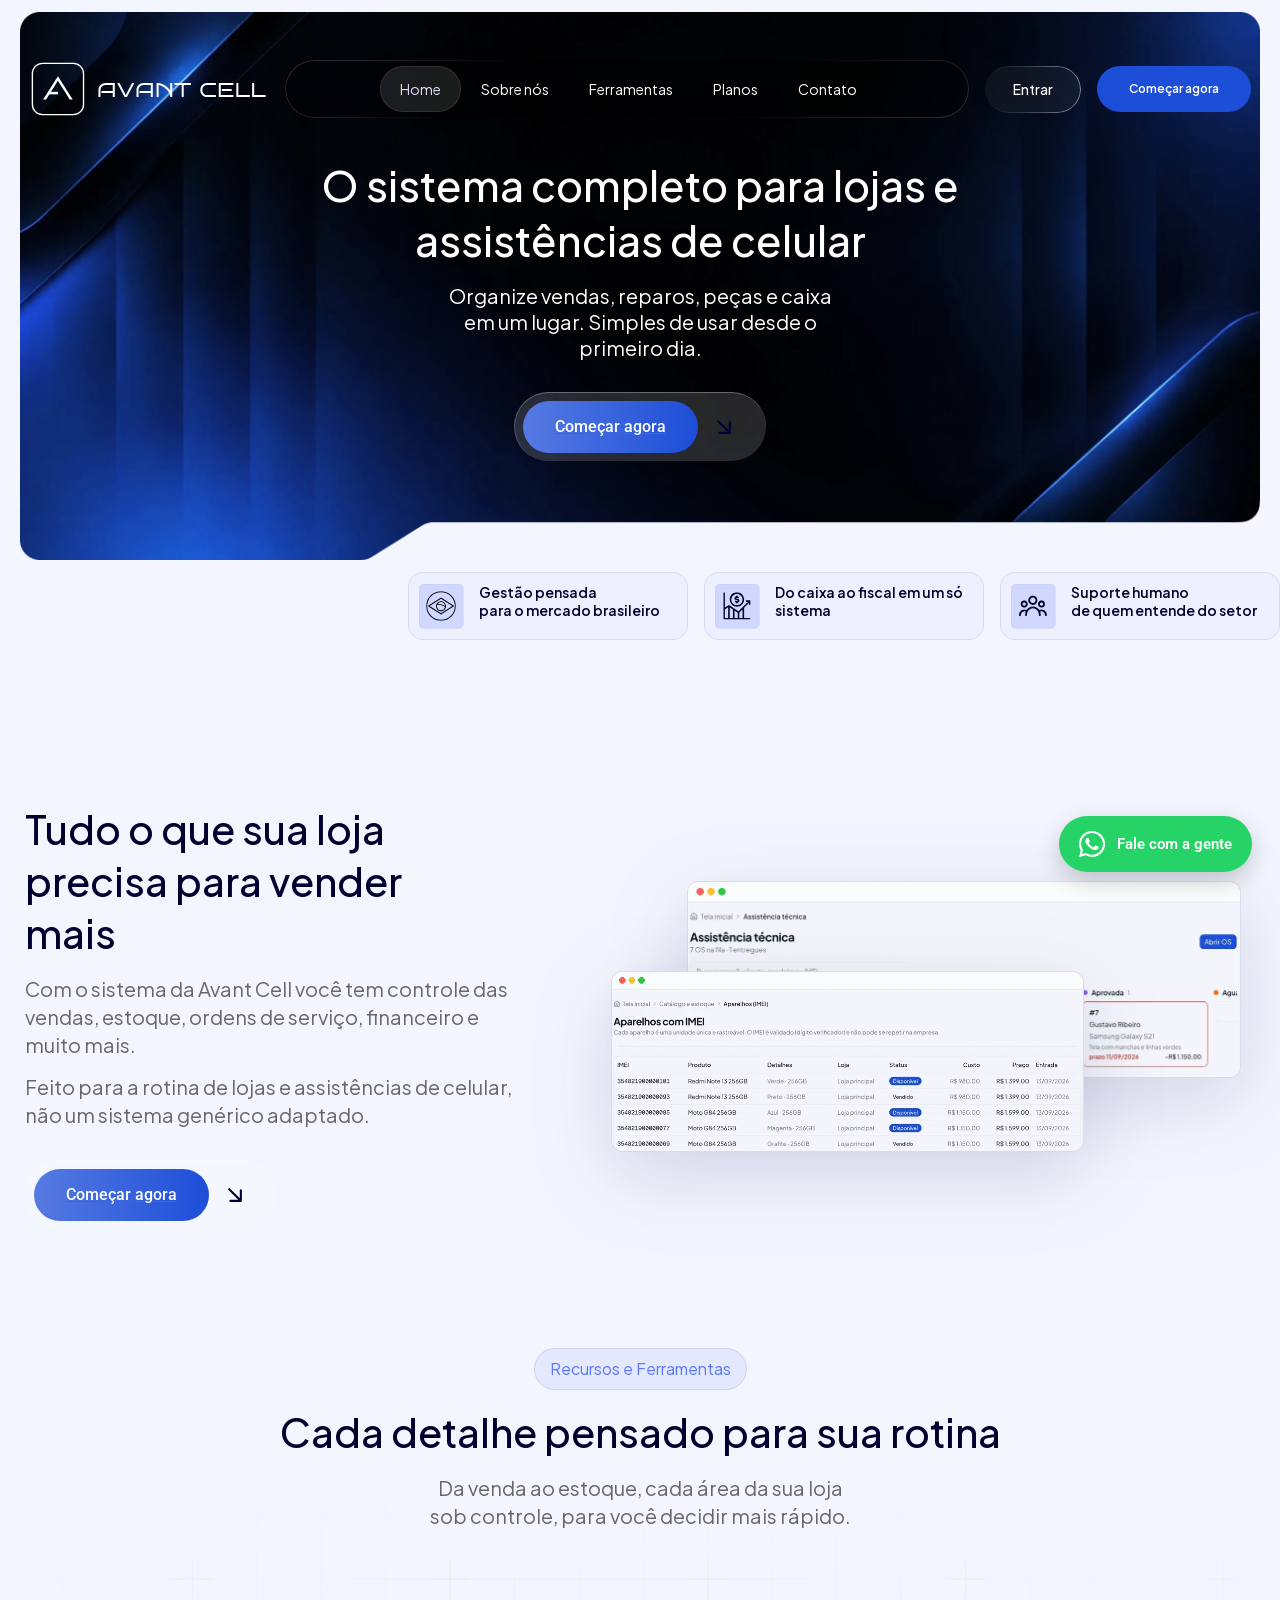
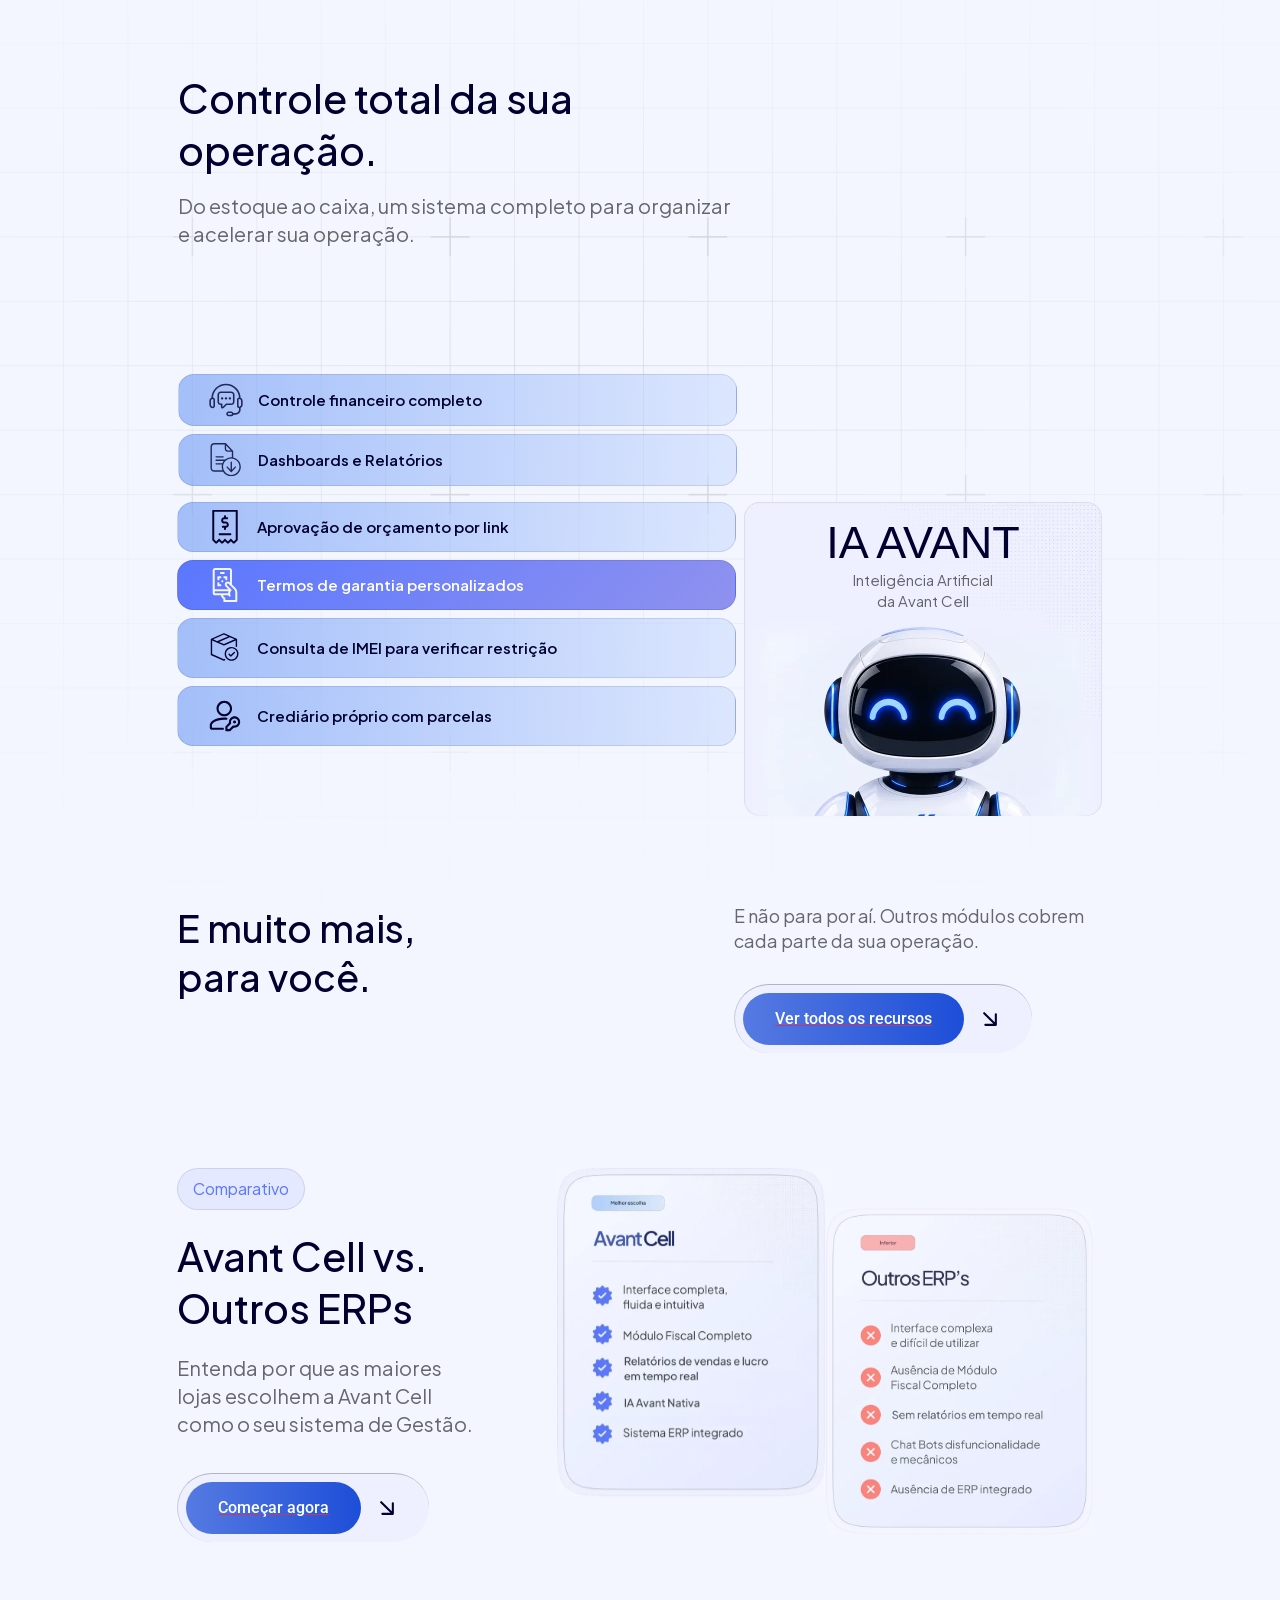
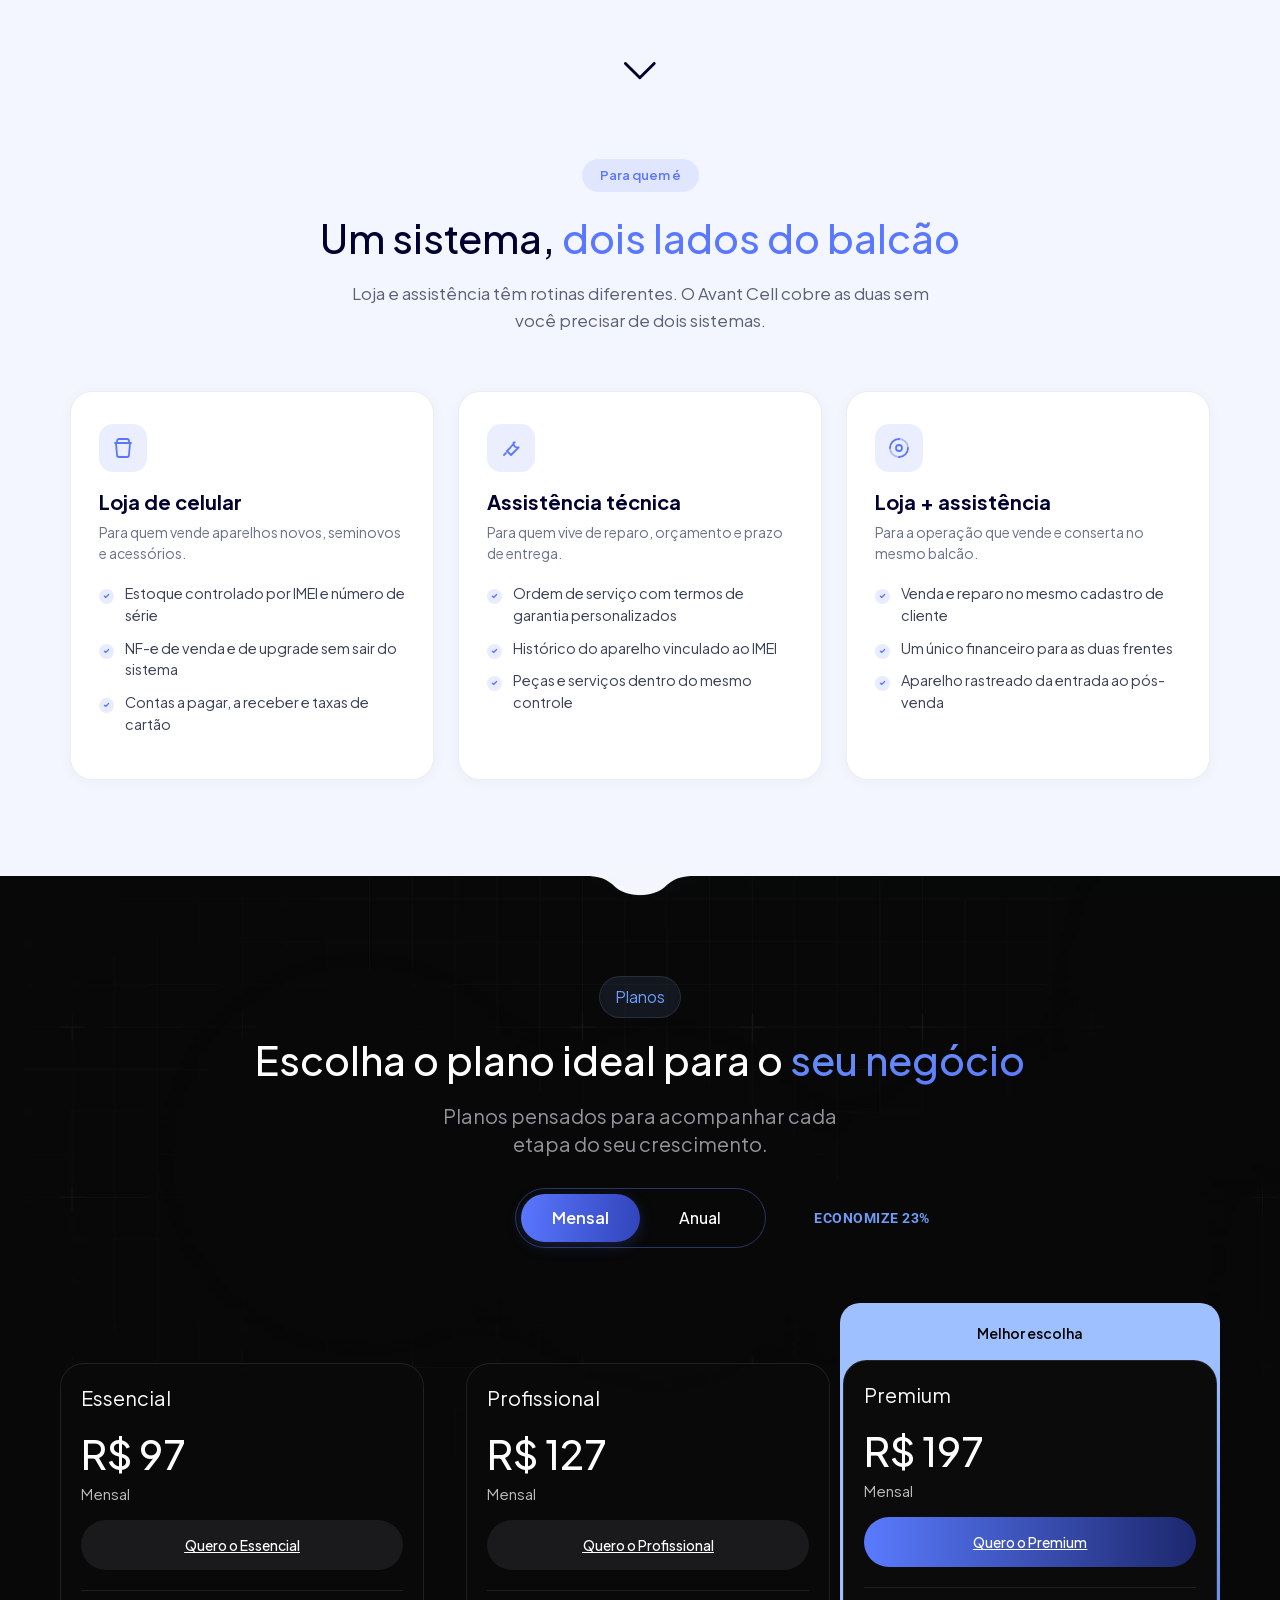
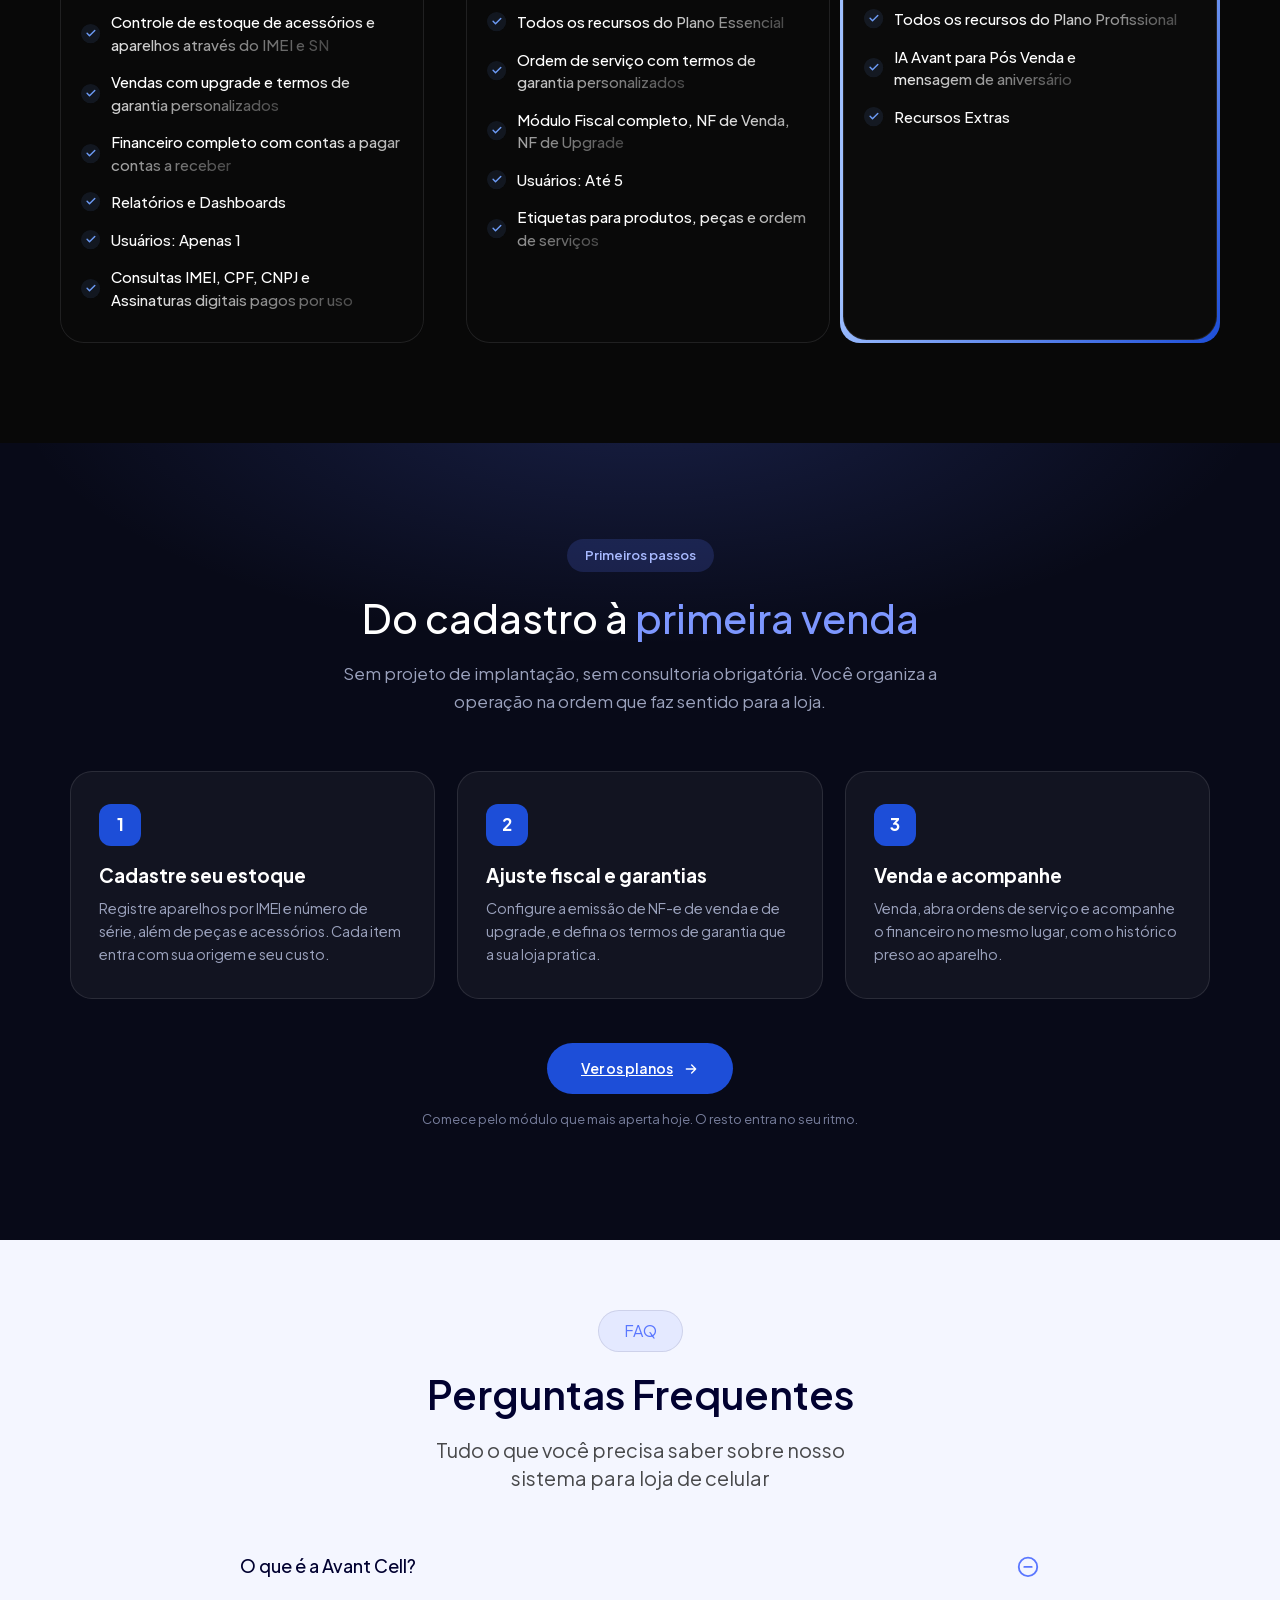
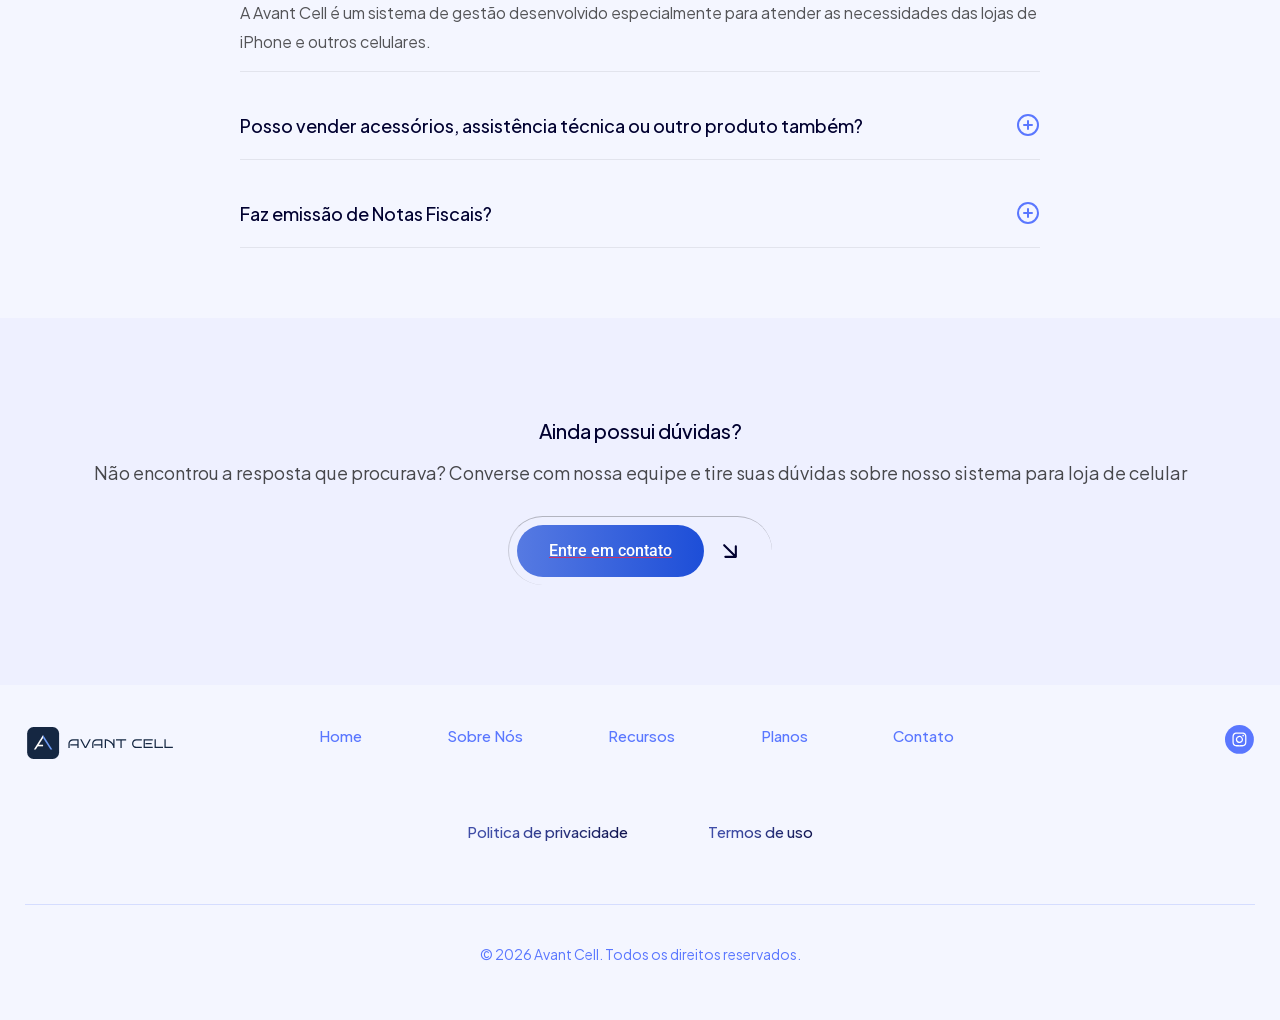
==== index.html @ b08aa1c0 "Imagens da home: 341 KB para 247 KB, LCP de 720ms para 72ms Nenhuma imagem estava "pesada" no sentid" ====
<!DOCTYPE html>
<html lang="pt-BR">

<head>
	<meta charset="UTF-8">
	<meta name="viewport" content="width=device-width, initial-scale=1.0" />
		<meta name='robots' content='index, follow, max-image-preview:large, max-snippet:-1, max-video-preview:-1' />

	<!-- This site is optimized with the Yoast SEO plugin v28.4 - https://yoast.com/product/yoast-seo-wordpress/ -->
	<title>Sistema para Loja de Celular Completo | Avant Cell</title>
	<meta name="description" content="Sistema para loja de celular com controle de estoque, vendas, ordens de serviço, ERP, CRM e IA para otimizar gestão. Conheça o Avant Cell!" />
	<link rel="canonical" href="index.html" />
	<meta property="og:locale" content="pt_BR" />
	<meta property="og:type" content="website" />
	<meta property="og:title" content="Sistema para Loja de Celular Completo | Avant Cell" />
	<meta property="og:description" content="Sistema para loja de celular com controle de estoque, vendas, ordens de serviço, ERP, CRM e IA para otimizar gestão. Conheça o Avant Cell!" />
	<meta property="og:url" content="index.html" />
	<meta property="og:site_name" content="Avant Cell" />
	<meta property="article:modified_time" content="2026-08-28T00:05:32+00:00" />
	<meta property="og:image" content="wp-content/uploads/2026/09/avant-cell-compartilhamento.png" />
	<meta property="og:image:width" content="1200" />
	<meta property="og:image:height" content="630" />
	<meta property="og:image:type" content="image/png" />
	<meta name="twitter:card" content="summary_large_image" />
	<script type="application/ld+json" class="yoast-schema-graph">{"@context":"https:\/\/schema.org","@graph":[{"@type":"WebPage","@id":"index.html","url":"index.html","name":"Sistema para Loja de Celular Completo | Avant Cell","isPartOf":{"@id":"index.html#website"},"primaryImageOfPage":{"@id":"index.html#primaryimage"},"image":{"@id":"index.html#primaryimage"},"thumbnailUrl":"wp-content\/uploads\/2026\/09\/avant-cell-compartilhamento.png","datePublished":"2026-05-07T18:47:24+00:00","dateModified":"2026-08-28T00:05:32+00:00","description":"Sistema para loja de celular com controle de estoque, vendas, ordens de serviço, ERP, CRM e IA para otimizar gestão. Conheça o Avant Cell!","breadcrumb":{"@id":"index.html#breadcrumb"},"inLanguage":"pt-BR","potentialAction":[{"@type":"ReadAction","target":["index.html"]}]},{"@type":"ImageObject","inLanguage":"pt-BR","@id":"index.html#primaryimage","url":"wp-content\/uploads\/2026\/09\/avant-cell-compartilhamento.png","contentUrl":"wp-content\/uploads\/2026\/09\/avant-cell-compartilhamento.png","width":1200,"height":630,"caption":"Logo do Avant Cell"},{"@type":"BreadcrumbList","@id":"index.html#breadcrumb","itemListElement":[{"@type":"ListItem","position":1,"name":"Início"}]},{"@type":"WebSite","@id":"index.html#website","url":"index.html","name":"Avant Cell","description":"Sistema de Gestão Completo para Lojas de iPhone e Celulares","potentialAction":[{"@type":"SearchAction","target":{"@type":"EntryPoint","urlTemplate":"index.html"},"query-input":{"@type":"PropertyValueSpecification","valueRequired":true,"valueName":"search_term_string"}}],"inLanguage":"pt-BR"}]}</script>
	<!-- / Yoast SEO plugin. -->


<script>
var wpo_server_info_css = {"user_agent":"Mozilla\/5.0 (iPhone; CPU iPhone OS 13_2_3 like Mac OS X) AppleWebKit\/605.1.15 (KHTML, like Gecko) Version\/13.0.3 Mobile\/15E148 Safari\/604.1"}
    var wpo_min59285493=document.createElement("link");wpo_min59285493.rel="stylesheet",wpo_min59285493.type="text/css",wpo_min59285493.media="async",wpo_min59285493.href="_ext/fonts.googleapis.com/css2__family_Plus_Jakarta_Sans_ital_wght_0_100_0_200_0_300_0_400_0.css",wpo_min59285493.onload=function() {wpo_min59285493.media="all"},document.getElementsByTagName("head")[0].appendChild(wpo_min59285493);
</script>
<style id="wp-img-auto-sizes-contain-inline-css">
img:is([sizes=auto i],[sizes^="auto," i]){contain-intrinsic-size:3000px 1500px}
/*# sourceURL=wp-img-auto-sizes-contain-inline-css */
</style>
<style id="classic-theme-styles-inline-css">
/*! This file is auto-generated */
.wp-block-button__link{color:#fff;background-color:#32373c;border-radius:9999px;box-shadow:none;text-decoration:none;padding:calc(.667em + 2px) calc(1.333em + 2px);font-size:1.125em}.wp-block-file__button{background:#32373c;color:#fff;text-decoration:none}
/*# sourceURL=/wp-includes/css/classic-themes.min.css */
</style>
<style id="safe-svg-svg-icon-style-inline-css">
.safe-svg-cover{text-align:center}.safe-svg-cover .safe-svg-inside{display:inline-block;max-width:100%}.safe-svg-cover svg{fill:currentColor;height:100%;max-height:100%;max-width:100%;width:100%}

/*# sourceURL=wp-content/plugins/safe-svg/dist/safe-svg-block-frontend.css */
</style>
<style id="global-styles-inline-css">
:root{--wp--preset--aspect-ratio--square: 1;--wp--preset--aspect-ratio--4-3: 4/3;--wp--preset--aspect-ratio--3-4: 3/4;--wp--preset--aspect-ratio--3-2: 3/2;--wp--preset--aspect-ratio--2-3: 2/3;--wp--preset--aspect-ratio--16-9: 16/9;--wp--preset--aspect-ratio--9-16: 9/16;--wp--preset--color--black: #000000;--wp--preset--color--cyan-bluish-gray: #abb8c3;--wp--preset--color--white: #ffffff;--wp--preset--color--pale-pink: #f78da7;--wp--preset--color--vivid-red: #cf2e2e;--wp--preset--color--luminous-vivid-orange: #ff6900;--wp--preset--color--luminous-vivid-amber: #fcb900;--wp--preset--color--light-green-cyan: #7bdcb5;--wp--preset--color--vivid-green-cyan: #00d084;--wp--preset--color--pale-cyan-blue: #8ed1fc;--wp--preset--color--vivid-cyan-blue: #0693e3;--wp--preset--color--vivid-purple: #9b51e0;--wp--preset--gradient--vivid-cyan-blue-to-vivid-purple: linear-gradient(135deg,rgb(6,147,227) 0%,rgb(155,81,224) 100%);--wp--preset--gradient--light-green-cyan-to-vivid-green-cyan: linear-gradient(135deg,rgb(122,220,180) 0%,rgb(0,208,130) 100%);--wp--preset--gradient--luminous-vivid-amber-to-luminous-vivid-orange: linear-gradient(135deg,rgb(252,185,0) 0%,rgb(255,105,0) 100%);--wp--preset--gradient--luminous-vivid-orange-to-vivid-red: linear-gradient(135deg,rgb(255,105,0) 0%,rgb(207,46,46) 100%);--wp--preset--gradient--very-light-gray-to-cyan-bluish-gray: linear-gradient(135deg,rgb(238,238,238) 0%,rgb(169,184,195) 100%);--wp--preset--gradient--cool-to-warm-spectrum: linear-gradient(135deg,rgb(74,234,220) 0%,rgb(151,120,209) 20%,rgb(207,42,186) 40%,rgb(238,44,130) 60%,rgb(251,105,98) 80%,rgb(254,248,76) 100%);--wp--preset--gradient--blush-light-purple: linear-gradient(135deg,rgb(255,206,236) 0%,rgb(152,150,240) 100%);--wp--preset--gradient--blush-bordeaux: linear-gradient(135deg,rgb(254,205,165) 0%,rgb(254,45,45) 50%,rgb(107,0,62) 100%);--wp--preset--gradient--luminous-dusk: linear-gradient(135deg,rgb(255,203,112) 0%,rgb(199,81,192) 50%,rgb(65,88,208) 100%);--wp--preset--gradient--pale-ocean: linear-gradient(135deg,rgb(255,245,203) 0%,rgb(182,227,212) 50%,rgb(51,167,181) 100%);--wp--preset--gradient--electric-grass: linear-gradient(135deg,rgb(202,248,128) 0%,rgb(113,206,126) 100%);--wp--preset--gradient--midnight: linear-gradient(135deg,rgb(2,3,129) 0%,rgb(40,116,252) 100%);--wp--preset--font-size--small: 13px;--wp--preset--font-size--medium: 20px;--wp--preset--font-size--large: 36px;--wp--preset--font-size--x-large: 42px;--wp--preset--spacing--20: 0.44rem;--wp--preset--spacing--30: 0.67rem;--wp--preset--spacing--40: 1rem;--wp--preset--spacing--50: 1.5rem;--wp--preset--spacing--60: 2.25rem;--wp--preset--spacing--70: 3.38rem;--wp--preset--spacing--80: 5.06rem;--wp--preset--shadow--natural: 6px 6px 9px rgba(0, 0, 0, 0.2);--wp--preset--shadow--deep: 12px 12px 50px rgba(0, 0, 0, 0.4);--wp--preset--shadow--sharp: 6px 6px 0px rgba(0, 0, 0, 0.2);--wp--preset--shadow--outlined: 6px 6px 0px -3px rgb(255, 255, 255), 6px 6px rgb(0, 0, 0);--wp--preset--shadow--crisp: 6px 6px 0px rgb(0, 0, 0);}.wp-block-button{--wp--preset--dimension--25: 25%;--wp--preset--dimension--50: 50%;--wp--preset--dimension--75: 75%;--wp--preset--dimension--100: 100%;}:where(body) { margin: 0; }:where(.is-layout-flex){gap: 0.5em;}:where(.is-layout-grid){gap: 0.5em;}body .is-layout-flex{display: flex;}.is-layout-flex{flex-wrap: wrap;align-items: center;}.is-layout-flex > :is(*, div){margin: 0;}body .is-layout-grid{display: grid;}.is-layout-grid > :is(*, div){margin: 0;}body{padding-top: 0px;padding-right: 0px;padding-bottom: 0px;padding-left: 0px;}:root :where(.wp-element-button, .wp-block-button__link){background-color: #32373c;border-width: 0;color: #fff;font-family: inherit;font-size: inherit;font-style: inherit;font-weight: inherit;letter-spacing: inherit;line-height: inherit;padding-top: calc(0.667em + 2px);padding-right: calc(1.333em + 2px);padding-bottom: calc(0.667em + 2px);padding-left: calc(1.333em + 2px);text-decoration: none;text-transform: inherit;}.has-black-color{color: var(--wp--preset--color--black) !important;}.has-cyan-bluish-gray-color{color: var(--wp--preset--color--cyan-bluish-gray) !important;}.has-white-color{color: var(--wp--preset--color--white) !important;}.has-pale-pink-color{color: var(--wp--preset--color--pale-pink) !important;}.has-vivid-red-color{color: var(--wp--preset--color--vivid-red) !important;}.has-luminous-vivid-orange-color{color: var(--wp--preset--color--luminous-vivid-orange) !important;}.has-luminous-vivid-amber-color{color: var(--wp--preset--color--luminous-vivid-amber) !important;}.has-light-green-cyan-color{color: var(--wp--preset--color--light-green-cyan) !important;}.has-vivid-green-cyan-color{color: var(--wp--preset--color--vivid-green-cyan) !important;}.has-pale-cyan-blue-color{color: var(--wp--preset--color--pale-cyan-blue) !important;}.has-vivid-cyan-blue-color{color: var(--wp--preset--color--vivid-cyan-blue) !important;}.has-vivid-purple-color{color: var(--wp--preset--color--vivid-purple) !important;}.has-black-background-color{background-color: var(--wp--preset--color--black) !important;}.has-cyan-bluish-gray-background-color{background-color: var(--wp--preset--color--cyan-bluish-gray) !important;}.has-white-background-color{background-color: var(--wp--preset--color--white) !important;}.has-pale-pink-background-color{background-color: var(--wp--preset--color--pale-pink) !important;}.has-vivid-red-background-color{background-color: var(--wp--preset--color--vivid-red) !important;}.has-luminous-vivid-orange-background-color{background-color: var(--wp--preset--color--luminous-vivid-orange) !important;}.has-luminous-vivid-amber-background-color{background-color: var(--wp--preset--color--luminous-vivid-amber) !important;}.has-light-green-cyan-background-color{background-color: var(--wp--preset--color--light-green-cyan) !important;}.has-vivid-green-cyan-background-color{background-color: var(--wp--preset--color--vivid-green-cyan) !important;}.has-pale-cyan-blue-background-color{background-color: var(--wp--preset--color--pale-cyan-blue) !important;}.has-vivid-cyan-blue-background-color{background-color: var(--wp--preset--color--vivid-cyan-blue) !important;}.has-vivid-purple-background-color{background-color: var(--wp--preset--color--vivid-purple) !important;}.has-black-border-color{border-color: var(--wp--preset--color--black) !important;}.has-cyan-bluish-gray-border-color{border-color: var(--wp--preset--color--cyan-bluish-gray) !important;}.has-white-border-color{border-color: var(--wp--preset--color--white) !important;}.has-pale-pink-border-color{border-color: var(--wp--preset--color--pale-pink) !important;}.has-vivid-red-border-color{border-color: var(--wp--preset--color--vivid-red) !important;}.has-luminous-vivid-orange-border-color{border-color: var(--wp--preset--color--luminous-vivid-orange) !important;}.has-luminous-vivid-amber-border-color{border-color: var(--wp--preset--color--luminous-vivid-amber) !important;}.has-light-green-cyan-border-color{border-color: var(--wp--preset--color--light-green-cyan) !important;}.has-vivid-green-cyan-border-color{border-color: var(--wp--preset--color--vivid-green-cyan) !important;}.has-pale-cyan-blue-border-color{border-color: var(--wp--preset--color--pale-cyan-blue) !important;}.has-vivid-cyan-blue-border-color{border-color: var(--wp--preset--color--vivid-cyan-blue) !important;}.has-vivid-purple-border-color{border-color: var(--wp--preset--color--vivid-purple) !important;}.has-vivid-cyan-blue-to-vivid-purple-gradient-background{background: var(--wp--preset--gradient--vivid-cyan-blue-to-vivid-purple) !important;}.has-light-green-cyan-to-vivid-green-cyan-gradient-background{background: var(--wp--preset--gradient--light-green-cyan-to-vivid-green-cyan) !important;}.has-luminous-vivid-amber-to-luminous-vivid-orange-gradient-background{background: var(--wp--preset--gradient--luminous-vivid-amber-to-luminous-vivid-orange) !important;}.has-luminous-vivid-orange-to-vivid-red-gradient-background{background: var(--wp--preset--gradient--luminous-vivid-orange-to-vivid-red) !important;}.has-very-light-gray-to-cyan-bluish-gray-gradient-background{background: var(--wp--preset--gradient--very-light-gray-to-cyan-bluish-gray) !important;}.has-cool-to-warm-spectrum-gradient-background{background: var(--wp--preset--gradient--cool-to-warm-spectrum) !important;}.has-blush-light-purple-gradient-background{background: var(--wp--preset--gradient--blush-light-purple) !important;}.has-blush-bordeaux-gradient-background{background: var(--wp--preset--gradient--blush-bordeaux) !important;}.has-luminous-dusk-gradient-background{background: var(--wp--preset--gradient--luminous-dusk) !important;}.has-pale-ocean-gradient-background{background: var(--wp--preset--gradient--pale-ocean) !important;}.has-electric-grass-gradient-background{background: var(--wp--preset--gradient--electric-grass) !important;}.has-midnight-gradient-background{background: var(--wp--preset--gradient--midnight) !important;}.has-small-font-size{font-size: var(--wp--preset--font-size--small) !important;}.has-medium-font-size{font-size: var(--wp--preset--font-size--medium) !important;}.has-large-font-size{font-size: var(--wp--preset--font-size--large) !important;}.has-x-large-font-size{font-size: var(--wp--preset--font-size--x-large) !important;}
:root :where(.wp-block-icon svg){width: 24px;}
:where(.wp-block-gallery.is-layout-flex){gap: var( --wp--style--gallery-gap-default, var( --gallery-block--gutter-size, var( --wp--style--block-gap, 0.5em ) ) );}:where(.wp-block-gallery.is-layout-grid){gap: var( --wp--style--gallery-gap-default, var( --gallery-block--gutter-size, var( --wp--style--block-gap, 0.5em ) ) );}
:where(.wp-block-latest-posts.is-layout-flex){gap: 1.25em;}:where(.wp-block-latest-posts.is-layout-grid){gap: 1.25em;}
:where(.wp-block-post-template.is-layout-flex){gap: 1.25em;}:where(.wp-block-post-template.is-layout-grid){gap: 1.25em;}
:where(.wp-block-term-template.is-layout-flex){gap: 1.25em;}:where(.wp-block-term-template.is-layout-grid){gap: 1.25em;}
:where(.wp-block-columns.is-layout-flex){gap: 2em;}:where(.wp-block-columns.is-layout-grid){gap: 2em;}
:root :where(.wp-block-pullquote){font-size: 1.5em;line-height: 1.6;}
/*# sourceURL=global-styles-inline-css */
</style>
<link rel='stylesheet' id='wpo_min-header-0-css' href='wp-content/cache/wpo-minify/1787875534/assets/wpo-minify-header-5f590991.min.css' media='all' />
<script type='text/javascript'>
		var elementskit = {
			resturl: '',
		}

		</script><script id="wpo_min-header-0-js" src="wp-content/cache/wpo-minify/1787875534/assets/wpo-minify-header-b1f016dd.min.js"></script>
<meta name="generator" content="Elementor 4.2.3; features: e_font_icon_svg, additional_custom_breakpoints; settings: css_print_method-external, google_font-enabled, font_display-swap">
			<style>
				.e-con.e-parent:nth-of-type(n+4):not(.e-lazyloaded):not(.e-no-lazyload),
				.e-con.e-parent:nth-of-type(n+4):not(.e-lazyloaded):not(.e-no-lazyload) * {
					background-image: none !important;
				}
				@media screen and (max-height: 1024px) {
					.e-con.e-parent:nth-of-type(n+3):not(.e-lazyloaded):not(.e-no-lazyload),
					.e-con.e-parent:nth-of-type(n+3):not(.e-lazyloaded):not(.e-no-lazyload) * {
						background-image: none !important;
					}
				}
				@media screen and (max-height: 640px) {
					.e-con.e-parent:nth-of-type(n+2):not(.e-lazyloaded):not(.e-no-lazyload),
					.e-con.e-parent:nth-of-type(n+2):not(.e-lazyloaded):not(.e-no-lazyload) * {
						background-image: none !important;
					}
				}
			</style>
			<link rel="icon" href="wp-content/uploads/2026/05/cropped-FAVICON-AVANT-CELL-32x32.webp" sizes="32x32" />
<link rel="icon" href="wp-content/uploads/2026/05/cropped-FAVICON-AVANT-CELL-192x192.webp" sizes="192x192" />
<link rel="apple-touch-icon" href="wp-content/uploads/2026/05/cropped-FAVICON-AVANT-CELL-180x180.webp" />
<meta name="msapplication-TileImage" content="wp-content/uploads/2026/05/cropped-FAVICON-AVANT-CELL-270x270.webp" />
<link rel="preload" as="image" href="wp-content/uploads/2026/05/backgroundhero-scaled.webp" fetchpriority="high" />
<link rel="stylesheet" href="avc-ajustes.css" />
</head>

<body data-rsssl=1 class="home wp-singular page-template-default page page-id-5644 wp-theme-hello-elementor elementor-default elementor-kit-7 elementor-page elementor-page-5644">

			<e-page-transition preloader-type="image" preloader-image-url="wp-content/uploads/2026/05/LOGO.svg" class="e-page-transition--entering" >
					</e-page-transition>

			<a class="skip-link screen-reader-text" href="#content">
			Skip to content		</a>
	
	
	<div class="ekit-template-content-markup ekit-template-content-header ekit-template-content-theme-support">
				<div data-elementor-type="wp-post" data-elementor-id="7100" class="elementor elementor-7100" data-elementor-post-type="elementskit_template">
				<div class="elementor-element elementor-element-f2a8e10 e-flex e-con-boxed e-con e-parent" data-id="f2a8e10" data-element_type="container" data-e-type="container" data-settings="{&quot;position&quot;:&quot;fixed&quot;}">
					<div class="e-con-inner">
		<div class="elementor-element elementor-element-bdb4819 e-con-full e-flex e-con e-child" data-id="bdb4819" data-element_type="container" data-e-type="container" data-settings="{&quot;animation_mobile&quot;:&quot;none&quot;}">
		<div class="elementor-element elementor-element-4a8f16e e-con-full e-flex e-con e-child" data-id="4a8f16e" data-element_type="container" data-e-type="container">
		<div class="elementor-element elementor-element-eb8a4cd e-con-full e-flex e-con e-child" data-id="eb8a4cd" data-element_type="container" data-e-type="container">
				<div class="elementor-element elementor-element-1644d3e minha-logo elementor-hidden-mobile elementor-widget elementor-widget-image" data-id="1644d3e" data-element_type="widget" data-e-type="widget" data-widget_type="image.default">
																<a href="index.html">
							<img width="186" height="33" src="wp-content/uploads/2026/05/LOGO.svg" class="attachment-full size-full wp-image-5960" alt="" />								</a>
															</div>
		<div class="elementor-element elementor-element-baeba61 e-con-full e-flex e-con e-child" data-id="baeba61" data-element_type="container" data-e-type="container" data-settings="{&quot;animation&quot;:&quot;none&quot;,&quot;animation_mobile&quot;:&quot;none&quot;}">
				<div class="elementor-element elementor-element-547b1d4 elementor-widget__width-auto elementor-widget-mobile__width-auto elementor-nav-menu--stretch elementor-nav-menu--dropdown-tablet elementor-nav-menu__text-align-aside elementor-nav-menu--toggle elementor-nav-menu--burger elementor-widget elementor-widget-nav-menu" data-id="547b1d4" data-element_type="widget" data-e-type="widget" data-settings="{&quot;full_width&quot;:&quot;stretch&quot;,&quot;toggle_icon_hover_animation&quot;:&quot;grow&quot;,&quot;layout&quot;:&quot;horizontal&quot;,&quot;submenu_icon&quot;:{&quot;value&quot;:&quot;&lt;svg aria-hidden=\&quot;true\&quot; class=\&quot;e-font-icon-svg e-fas-caret-down\&quot; viewBox=\&quot;0 0 320 512\&quot; xmlns=\&quot;http:\/\/www.w3.org\/2000\/svg\&quot;&gt;&lt;path d=\&quot;M31.3 192h257.3c17.8 0 26.7 21.5 14.1 34.1L174.1 354.8c-7.8 7.8-20.5 7.8-28.3 0L17.2 226.1C4.6 213.5 13.5 192 31.3 192z\&quot;&gt;&lt;\/path&gt;&lt;\/svg&gt;&quot;,&quot;library&quot;:&quot;fa-solid&quot;},&quot;toggle&quot;:&quot;burger&quot;}" data-widget_type="nav-menu.avc">
								<nav aria-label="Menu" class="elementor-nav-menu--main elementor-nav-menu__container elementor-nav-menu--layout-horizontal e--pointer-none">
				<ul id="menu-1-547b1d4" class="elementor-nav-menu"><li class="menu-item menu-item-type-custom menu-item-object-custom current-menu-item current_page_item menu-item-home menu-item-7103"><a href="index.html" aria-current="page" class="elementor-item elementor-item-active">Home</a></li>
<li class="menu-item menu-item-type-custom menu-item-object-custom menu-item-7104"><a href="sobre/index.html" class="elementor-item">Sobre nós</a></li>
<li class="menu-item menu-item-type-custom menu-item-object-custom menu-item-has-children menu-item-7105"><a href="recursos/index.html" class="elementor-item elementor-item-anchor">Ferramentas</a>
<ul class="sub-menu elementor-nav-menu--dropdown">
	<li class="menu-item menu-item-type-custom menu-item-object-custom menu-item-has-children menu-item-7109"><a href="#" class="elementor-sub-item elementor-item-anchor">Ferramentas</a>
	<ul class="sub-menu elementor-nav-menu--dropdown">
		
		
		<li class="menu-item menu-item-type-custom menu-item-object-custom menu-item-7154"><a href="recursos/index.html" class="elementor-sub-item">Recursos</a></li>
	</ul>
</li>
</ul>
</li>
<li class="menu-item menu-item-type-custom menu-item-object-custom menu-item-7317"><a href="planos/index.html" class="elementor-item">Planos</a></li>

<li class="menu-item menu-item-type-custom menu-item-object-custom menu-item-7108"><a href="contato/index.html" class="elementor-item">Contato</a></li>
</ul>			</nav>
					<div class="elementor-menu-toggle" role="button" tabindex="0" aria-label="Menu Toggle" aria-expanded="false">
			<svg aria-hidden="true" role="presentation" class="elementor-menu-toggle__icon--open elementor-animation-grow e-font-icon-svg e-eicon-menu-bar" viewBox="0 0 1000 1000" xmlns="http://www.w3.org/2000/svg"><path d="M104 333H896C929 333 958 304 958 271S929 208 896 208H104C71 208 42 237 42 271S71 333 104 333ZM104 583H896C929 583 958 554 958 521S929 458 896 458H104C71 458 42 487 42 521S71 583 104 583ZM104 833H896C929 833 958 804 958 771S929 708 896 708H104C71 708 42 737 42 771S71 833 104 833Z"></path></svg><svg aria-hidden="true" role="presentation" class="elementor-menu-toggle__icon--close elementor-animation-grow e-font-icon-svg e-eicon-close" viewBox="0 0 1000 1000" xmlns="http://www.w3.org/2000/svg"><path d="M742 167L500 408 258 167C246 154 233 150 217 150 196 150 179 158 167 167 154 179 150 196 150 212 150 229 154 242 171 254L408 500 167 742C138 771 138 800 167 829 196 858 225 858 254 829L496 587 738 829C750 842 767 846 783 846 800 846 817 842 829 829 842 817 846 804 846 783 846 767 842 750 829 737L588 500 833 258C863 229 863 200 833 171 804 137 775 137 742 167Z"></path></svg>		</div>
					<nav class="elementor-nav-menu--dropdown elementor-nav-menu__container" aria-hidden="true">
				<ul id="menu-2-547b1d4" class="elementor-nav-menu"><li class="menu-item menu-item-type-custom menu-item-object-custom current-menu-item current_page_item menu-item-home menu-item-7103"><a href="index.html" aria-current="page" class="elementor-item elementor-item-active" tabindex="-1">Home</a></li>
<li class="menu-item menu-item-type-custom menu-item-object-custom menu-item-7104"><a href="sobre/index.html" class="elementor-item" tabindex="-1">Sobre nós</a></li>
<li class="menu-item menu-item-type-custom menu-item-object-custom menu-item-has-children menu-item-7105"><a href="recursos/index.html" class="elementor-item elementor-item-anchor" tabindex="-1">Ferramentas</a>
<ul class="sub-menu elementor-nav-menu--dropdown">
	<li class="menu-item menu-item-type-custom menu-item-object-custom menu-item-has-children menu-item-7109"><a href="#" class="elementor-sub-item elementor-item-anchor" tabindex="-1">Ferramentas</a>
	<ul class="sub-menu elementor-nav-menu--dropdown">
		
		
		<li class="menu-item menu-item-type-custom menu-item-object-custom menu-item-7154"><a href="recursos/index.html" class="elementor-sub-item" tabindex="-1">Recursos</a></li>
	</ul>
</li>
</ul>
</li>
<li class="menu-item menu-item-type-custom menu-item-object-custom menu-item-7317"><a href="planos/index.html" class="elementor-item" tabindex="-1">Planos</a></li>

<li class="menu-item menu-item-type-custom menu-item-object-custom menu-item-7108"><a href="contato/index.html" class="elementor-item" tabindex="-1">Contato</a></li>
</ul>			</nav>
						</div>
				<div class="elementor-element elementor-element-f0c18a2 minha-logo elementor-hidden-widescreen elementor-hidden-desktop elementor-hidden-laptop elementor-hidden-tablet elementor-widget elementor-widget-image" data-id="f0c18a2" data-element_type="widget" data-e-type="widget" data-widget_type="image.default">
																<a href="index.html">
							<img width="186" height="33" src="wp-content/uploads/2026/05/LOGO.svg" class="attachment-full size-full wp-image-5960" alt="" />								</a>
															</div>
				<div class="elementor-element elementor-element-cbf3d8f elementor-widget__width-initial elementor-absolute elementor-widget elementor-widget-html" data-id="cbf3d8f" data-element_type="widget" data-e-type="widget" data-settings="{&quot;_position&quot;:&quot;absolute&quot;}" data-widget_type="html.default">
					<script>
// Mudamos de 'DOMContentLoaded' para 'load' para garantir que as imagens e CSS básicos carregaram
window.addEventListener('load', function () {
  const menus = document.querySelectorAll('nav.elementor-nav-menu--main');

  menus.forEach(function (menuWrapper) {
    const ul = menuWrapper.querySelector('ul.elementor-nav-menu');
    if (!ul) return;

    // Pega APENAS os <li> principais, ignorando submenus
    const items = Array.from(ul.children).filter(child => child.tagName === 'LI');
    if (!items.length) return;

    const highlight = document.createElement('div');
    highlight.className = 'menu-highlight';
    ul.appendChild(highlight);

    let activeItem = ul.querySelector('li.current-menu-item') || items[0];

    function moveHighlight(item) {
      if (!item) return;

      const link = item.querySelector('a.elementor-item');
      if (!link) return;

      // Mede o UL e o Link na mesma proporção
      const ulRect = ul.getBoundingClientRect();
      const linkRect = link.getBoundingClientRect();

      // Calcula a diferença exata
      const left = linkRect.left - ulRect.left;
      const top = linkRect.top - ulRect.top;

      highlight.style.width = linkRect.width + 'px';
      highlight.style.height = linkRect.height + 'px';
      highlight.style.transform = `translate(${left}px, ${top}px)`;
      highlight.classList.add('is-visible');
    }

    // ==========================================
    // A MÁGICA AQUI: O Comando document.fonts.ready 
    // obriga o script a esperar as fontes terminarem de 
    // renderizar na tela antes de tirar as medidas da pílula!
    // ==========================================
    document.fonts.ready.then(function() {
        setTimeout(function() {
            moveHighlight(activeItem);
        }, 150); // Um fôlego extra de 150ms pro Elementor se estabilizar
    });

    items.forEach(function (item) {
      item.addEventListener('mouseenter', function () {
        moveHighlight(item);
      });

      item.addEventListener('click', function () {
        items.forEach(function (t) {
          t.classList.remove('current-menu-item');
        });
        item.classList.add('current-menu-item');
        activeItem = item;
        moveHighlight(activeItem);
      });
    });

    ul.addEventListener('mouseleave', function () {
      moveHighlight(activeItem);
    });

    window.addEventListener('resize', function () {
      moveHighlight(activeItem);
    });
  });
});
</script>				</div>
				</div>
				<div class="elementor-element elementor-element-ec60a1e elementor-hidden-mobile elementor-widget elementor-widget-html" data-id="ec60a1e" data-element_type="widget" data-e-type="widget" data-widget_type="html.default">
					<style>
@import url('_ext/fonts.googleapis.com/css2__family_Plus_Jakarta_Sans_wght_400_500_600_display_swap.css');

.btn-glass-header {
    position: relative;
    display: inline-flex;
    align-items: center;
    justify-content: center;
    
    /* Tipografia */
    font-family: 'Plus Jakarta Sans', sans-serif !important;
    font-size: 14px;
    font-weight: 500;
    text-decoration: none;
    
    /* Fundo de vidro adaptativo */
    background: rgba(255, 255, 255, 0.05); 
    backdrop-filter: blur(15px);
    -webkit-backdrop-filter: blur(15px);
    
    color: #ffffff;
    padding: 13px 28px;
    border-radius: 100px;
    transition: all 0.4s cubic-bezier(0.4, 0, 0.2, 1);
    cursor: pointer;
    
    /* Remove a borda padrão */
    border: none;
    z-index: 1;
}

/* A MÁGICA DA BORDA: Degradê que some na esquerda */
.btn-glass-header::before {
    content: "";
    position: absolute;
    inset: 0;
    border-radius: 100px;
    padding: 1px; /* Espessura da borda */
    
    /* Degradê: Transparente (0%) na esquerda -> Branco translúcido na direita */
    background: linear-gradient(to right, rgba(255, 255, 255, 0) 0%, rgba(255, 255, 255, 0.15) 40%, rgba(255, 255, 255, 0.5) 100%);
    
    /* Máscara que corta o miolo e deixa só a borda visível */
    -webkit-mask: linear-gradient(#fff 0 0) content-box, linear-gradient(#fff 0 0);
    -webkit-mask-composite: xor;
    mask-composite: exclude;
    pointer-events: none;
    z-index: -1;
    transition: all 0.4s ease;
}

/* --- ESTADO PARA FUNDO CLARO --- */
/* Aplique a classe .fundo-claro no header ou container pai */
.fundo-claro .btn-glass-header {
    background: rgba(0, 0, 0, 0.03);
    color: #1a1a1a !important;
}

.fundo-claro .btn-glass-header::before {
    /* Borda degradê escura para fundo claro */
    background: linear-gradient(to right, rgba(0, 0, 0, 0) 0%, rgba(0, 0, 0, 0.1) 40%, rgba(0, 0, 0, 0.3) 100%);
}

/* --- EFEITOS DE HOVER --- */
.btn-glass-header:hover {
    transform: translateY(-1px);
    background: rgba(255, 255, 255, 0.1);
    box-shadow: 0 4px 15px rgba(0, 0, 0, 0.1);
    color: #ffffff;
}

.btn-glass-header:hover::before {
    /* Brilha um pouco mais a borda no hover */
    background: linear-gradient(to right, rgba(255, 255, 255, 0) 0%, rgba(255, 255, 255, 0.25) 40%, rgba(255, 255, 255, 0.7) 100%);
}

.fundo-claro .btn-glass-header:hover {
    background: rgba(0, 0, 0, 0.06);
    color: #000000 !important;
}

.fundo-claro .btn-glass-header:hover::before {
    background: linear-gradient(to right, rgba(0, 0, 0, 0) 0%, rgba(0, 0, 0, 0.15) 40%, rgba(0, 0, 0, 0.4) 100%);
}

.btn-glass-header:active {
    transform: scale(0.98);
}
</style>

<a href="entrar/index.html" class="btn-glass-header">
    Entrar
</a>				</div>
				<div class="elementor-element elementor-element-9516fa4 elementor-hidden-mobile elementor-widget elementor-widget-html" data-id="9516fa4" data-element_type="widget" data-e-type="widget" data-widget_type="html.default">
					<style>
@import url('_ext/fonts.googleapis.com/css2__family_Plus_Jakarta_Sans_wght_400_500_600_700_display_swap.css');

.btn-principal-roxo {
    display: inline-flex;
    align-items: center;
    justify-content: center;
    
    /* Configuração da Fonte */
    font-family: 'Plus Jakarta Sans', sans-serif !important;
    font-size: 12px;
    font-weight: 600; /* Aumentei levemente para destacar a nova fonte */
    color: #ffffff;
    
    /* Mantendo seu gradiente original e animação */
    background: #1D4ED8;
    
    padding: 14px 32px;
    border-radius: 30px; 
    text-decoration: none;
    transition: all 0.4s ease;
    width: max-content;
    border: none;
    cursor: pointer;
}

/* A Mágica do Loop Infinito */
@keyframes passarCoresContinuo {
    0% { background-position: 0% 50%; }
    100% { background-position: 100% 50%; }
}

/* EFEITOS DE HOVER */
.btn-principal-roxo:hover {
    color: #ffffff !important;
    text-decoration: none;
    transform: scale(1.03) translateY(-4px); 
    box-shadow: 0 0 15px rgba(29, 78, 216, 0.6), 
                0 0 30px rgba(29, 78, 216, 0.4);
}

.btn-principal-roxo:active {
    transform: scale(0.99) translateY(0px);
    color: #ffffff !important;
}

/* RESPONSIVIDADE */
@media (max-width: 767px) {
    .btn-principal-roxo {
        padding: 12px 24px;
        font-size: 14px;
    }
}
</style>

<a href="planos/index.html" class="btn-principal-roxo">
    Começar agora
</a>				</div>
				</div>
				</div>
				</div>
					</div>
				</div>
				</div>
			</div>

	
<main id="content" class="site-main post-5644 page type-page status-publish has-post-thumbnail hentry">

	
	<div class="page-content">
				<div data-elementor-type="wp-page" data-elementor-id="5644" class="elementor elementor-5644" data-elementor-post-type="page">
				<div class="elementor-element elementor-element-ac0535c e-flex e-con-boxed e-con e-parent" data-id="ac0535c" data-element_type="container" data-e-type="container">
					<div class="e-con-inner">
				<div class="elementor-element elementor-element-a0ef264 elementor-widget elementor-widget-html" data-id="a0ef264" data-element_type="widget" data-e-type="widget" data-widget_type="html.default">
					<!DOCTYPE html>
<html lang="pt-BR">
<head>
  <meta charset="UTF-8">
  <title>Minha Página</title>


</head>
<body data-rsssl=1>
  <!-- Conteúdo da sua página -->
<script src="logo-adaptativa.js" defer></script>

<style id="avc-fix-funcionalidades">
/* Alinhamento da secao "Conheca todas as nossas funcionalidades".
   O layout original tinha uma imagem nesta area e os blocos recebiam
   padding-left para contorna-la. Sem a imagem, os recuos deixavam tres
   bordas esquerdas diferentes (237/318/333) e cinco larguras.
   Aqui tudo volta para uma coluna unica de 559px alinhada em 237. */
.elementor-element-760ab28,
.elementor-element-1a57844{padding-left:0 !important}
.elementor-element-75c1d40,
.elementor-element-601167a,
.elementor-element-c28e077,
.elementor-element-8fb59ab,
.elementor-element-03afe16{width:100% !important;max-width:559px !important;flex:1 1 auto !important}
/* bloco vazio remanescente que dividia a linha com as pilulas */
.elementor-element-8c6f997{display:none !important}
</style>


<style id="avc-topo-hero">
/* O painel do hero usa background-size:contain, entao a imagem nao preenche o
   topo do container e sobrava uma faixa clara sob o header fixo. Zeramos o
   recuo superior e pintamos o container com a cor da borda da imagem (#070707),
   e ancoramos a imagem no topo (background-position) em vez de
   amplia-la: a sobra do contain vai toda para baixo. */
.elementor-element-dcca129 > .e-con-inner{padding-top:12px !important}
.elementor-element.elementor-element-46deddd{background-position:center top !important}
</style>
</body>
</html>				</div>
					</div>
				</div>
		<div class="elementor-element elementor-element-dcca129 secao-escura e-flex e-con-boxed e-con e-parent" data-id="dcca129" data-element_type="container" data-e-type="container">
					<div class="e-con-inner">
		<div class="elementor-element elementor-element-46deddd e-flex e-con-boxed e-con e-child" data-id="46deddd" data-element_type="container" data-e-type="container" data-settings="{&quot;background_background&quot;:&quot;classic&quot;}">
					<div class="e-con-inner">
		<div class="elementor-element elementor-element-d7ba863 e-flex e-con-boxed e-con e-child" data-id="d7ba863" data-element_type="container" data-e-type="container">
					<div class="e-con-inner">
				
				<div class="elementor-element elementor-element-a0c1d32 elementor-widget__width-initial elementor-widget elementor-widget-heading" data-id="a0c1d32" data-element_type="widget" data-e-type="widget" data-widget_type="heading.default">
					<h1 class="elementor-heading-title elementor-size-default"><span>O sistema completo </span> 
<span>para lojas e assistências de celular</span></h1>				</div>
				<div class="elementor-element elementor-element-77c7de7 elementor-widget__width-initial elementor-widget-mobile__width-initial elementor-widget elementor-widget-text-editor" data-id="77c7de7" data-element_type="widget" data-e-type="widget" data-widget_type="text-editor.avc">
									<p>Organize vendas, reparos, peças e caixa em um lugar. Simples de usar desde o primeiro dia.</p>								</div>
				<div class="elementor-element elementor-element-6d872c9 scroll-top elementor-widget elementor-widget-html" data-id="6d872c9" data-element_type="widget" data-e-type="widget" data-widget_type="html.default">
					<!DOCTYPE html>
<html lang="pt-BR">
<head>
    <meta charset="UTF-8">
    <meta name="viewport" content="width=device-width, initial-scale=1.0">
    <title>Botão Pílula - Efeito Vidro</title>
    
    <style>
        /* =========================================
           ESTILOS APENAS PARA DEMONSTRAÇÃO
           (Fundo colorido para ver o efeito de vidro)
           ========================================= 
        }

        /* =========================================
           CÓDIGO DO BOTÃO
           ========================================= */
        
        /* 1. O Contêiner Claro (Pílula externa com efeito vidro/desfocado) */
        .btn-pilula-glass {
            display: inline-flex;
            flex-direction: row;
            align-items: center;
            padding: 8px 32px 8px 8px; 
            gap: 16px;
            border-radius: 100px;
            
            /* Fundo transparente e desfoque */
            background: rgba(255, 255, 255, 0.15); /* Branco com 15% de opacidade */
            backdrop-filter: blur(12px); /* Desfoque do fundo */
            -webkit-backdrop-filter: blur(12px); /* Suporte para Safari */
            
            /* Bordas ajustadas para combinar com o efeito de vidro */
            border-top: 1.5px solid rgba(255, 255, 255, 0.3);
            border-left: 1px solid rgba(255, 255, 255, 0.2);
            box-shadow: inset 0 3px 5px rgba(255, 255, 255, 0.1), 0 4px 15px rgba(0, 0, 0, 0.05); 
            
            text-decoration: none;
            transition: all 0.4s cubic-bezier(0.25, 0.46, 0.45, 0.94); 
            width: max-content;
        }

        /* 2. O Botão Interno (Cores fiéis ao seu design + movimento contínuo) */
        .btn-interno-degrade {
            /* Degradê em loop: Sua cor -> Azul Médio -> Azul Escuro -> Azul Médio -> Sua cor */
            background: linear-gradient(90deg, #567AE2, #1D4ED8, #143797, #1D4ED8, #567AE2);
            background-size: 400% 100%;
            animation: passarCoresContinuo 6s linear infinite;
            
            color: #4d4; /* Cor do texto original mantida */
            font-family: inherit;
            font-size: 16px;
            font-weight: 500;
            padding: 14px 32px;
            border-radius: 100px;
            
            transition: box-shadow 0.4s ease;
        }

        /* 3. A Mágica do Loop Infinito e Contínuo */
        @keyframes passarCoresContinuo {
            0% { background-position: 0% 50%; }
            100% { background-position: 100% 50%; }
        }

        /* 4. O Ícone da Seta */
        .btn-icone-seta {
            display: flex;
            align-items: center;
            justify-content: center;
        }

        .btn-icone-seta svg {
            transition: transform 0.4s ease;
        }

        /* =========================================
           5. EFEITOS DE HOVER
           ========================================= */
        /* Movimento de toda a pílula */
        .btn-pilula-glass:hover {
            transform: scale(1.03) translateY(-4px); 
        }

        /* Brilho neon ao passar o mouse */
        .btn-pilula-glass:hover .btn-interno-degrade {
            box-shadow: 0 0 15px rgba(29, 78, 216, 0.6), 
                        0 0 30px rgba(20, 55, 151, 0.45);
        }

        /* Anima a setinha */
        .btn-pilula-glass:hover .btn-icone-seta svg {
            transform: translate(3px, -3px); 
        }

        /* Efeito de clique */
        .btn-pilula-glass:active {
            transform: scale(0.99) translateY(0px);
        }

        /* =========================================
           6. RESPONSIVIDADE (MOBILE)
           ========================================= */
        @media (max-width: 767px) {
            .btn-pilula-glass {
                padding: 6px 24px 6px 6px;
            }
            .btn-interno-degrade {
                padding: 12px 24px;
                font-size: 14px;
            }
            .btn-icone-seta svg {
                width: 18px;
                height: 18px;
            }
        }
    </style>
</head>
<body data-rsssl=1>

    <!-- Estrutura do Botão -->
    <a href="index.html#tabela" class="btn-pilula-glass">
        <div class="btn-interno-degrade">
            Começar agora
        </div>
        <div class="btn-icone-seta">
            <!-- Ícone de seta em SVG -->
            <svg width="20" height="20" viewBox="0 0 24 24" fill="none" xmlns="http://www.w3.org/2000/svg">
                <path d="M5 5L19 19M19 19V6.4M19 19H6.4" stroke="#010130" stroke-width="2.5" stroke-linecap="round" stroke-linejoin="round"/>
            </svg>
        </div>
    </a>

</body>
</html>				</div>
					</div>
				</div>
					</div>
				</div>
					</div>
				</div>
		<div class="elementor-element elementor-element-c899dbe e-flex e-con-boxed e-con e-parent" data-id="c899dbe" data-element_type="container" data-e-type="container">
					<div class="e-con-inner">
				<div class="elementor-element elementor-element-d619e1e elementor-position-left elementor-position-left elementor-vertical-align-middle elementor-vertical-align-middle elementor-widget__width-initial elementor-widget-mobile__width-initial icone-lateral elementor-invisible elementor-widget elementor-widget-image-box" data-id="d619e1e" data-element_type="widget" data-e-type="widget" data-settings="{&quot;_animation&quot;:&quot;fadeInUp&quot;}" data-widget_type="image-box.default">
					<div class="elementor-image-box-wrapper"><figure class="elementor-image-box-img"><img loading="lazy" decoding="async" width="66" height="66" src="wp-content/uploads/2026/05/Frame-1171274910.svg" class="elementor-animation-grow attachment-full size-full wp-image-5715" alt="" /></figure><div class="elementor-image-box-content"><div class="elementor-image-box-title">Gestão pensada <br class="elementor-hidden-mobile">para o mercado brasileiro</div></div></div>				</div>
				<div class="elementor-element elementor-element-a0ad909 elementor-position-left elementor-position-left elementor-vertical-align-middle elementor-vertical-align-middle elementor-widget__width-initial elementor-widget-mobile__width-initial icone-lateral elementor-invisible elementor-widget elementor-widget-image-box" data-id="a0ad909" data-element_type="widget" data-e-type="widget" data-settings="{&quot;_animation&quot;:&quot;fadeInUp&quot;}" data-widget_type="image-box.default">
					<div class="elementor-image-box-wrapper"><figure class="elementor-image-box-img"><img loading="lazy" decoding="async" width="66" height="66" src="wp-content/uploads/2026/05/Frame-1171274910321.svg" class="elementor-animation-grow attachment-full size-full wp-image-5717" alt="" /></figure><div class="elementor-image-box-content"><div class="elementor-image-box-title">Do caixa ao fiscal em um só sistema</div></div></div>				</div>
				<div class="elementor-element elementor-element-6222fd8 elementor-position-left elementor-position-left elementor-vertical-align-middle elementor-vertical-align-middle elementor-widget__width-initial elementor-widget-mobile__width-initial icone-lateral elementor-invisible elementor-widget elementor-widget-image-box" data-id="6222fd8" data-element_type="widget" data-e-type="widget" data-settings="{&quot;_animation&quot;:&quot;fadeInUp&quot;}" data-widget_type="image-box.default">
					<div class="elementor-image-box-wrapper"><figure class="elementor-image-box-img"><img loading="lazy" decoding="async" width="66" height="66" src="wp-content/uploads/2026/05/Frame-1171274910321312.svg" class="elementor-animation-grow attachment-full size-full wp-image-5718" alt="" /></figure><div class="elementor-image-box-content"><div class="elementor-image-box-title">Suporte humano<br class="elementor-hidden-mobile"> de quem entende do setor</div></div></div>				</div>
					</div>
				</div>
		<div class="elementor-element elementor-element-52dc819 e-flex e-con-boxed e-con e-parent" data-id="52dc819" data-element_type="container" data-e-type="container">
					<div class="e-con-inner">
		<div class="elementor-element elementor-element-58ecda5 e-con-full e-flex e-con e-child" data-id="58ecda5" data-element_type="container" data-e-type="container">
				<div class="elementor-element elementor-element-74efcfc elementor-widget__width-initial scroll-top elementor-widget elementor-widget-heading" data-id="74efcfc" data-element_type="widget" data-e-type="widget" data-widget_type="heading.default">
					<h2 class="elementor-heading-title elementor-size-default">Tudo o que sua loja precisa
para <span>vender mais</span></h2>				</div>
				<div class="elementor-element elementor-element-946aeca elementor-widget-mobile__width-auto scroll-top elementor-widget elementor-widget-text-editor" data-id="946aeca" data-element_type="widget" data-e-type="widget" data-widget_type="text-editor.avc">
									<p>Com o sistema da Avant Cell você tem controle das vendas, estoque, ordens de serviço, financeiro e muito mais.</p><p>Feito para a rotina de lojas e assistências de celular, não um sistema genérico adaptado.</p>								</div>
				<div class="elementor-element elementor-element-9015838 scroll-top elementor-widget elementor-widget-html" data-id="9015838" data-element_type="widget" data-e-type="widget" data-widget_type="html.default">
					<!DOCTYPE html>
<html lang="pt-BR">
<head>
    <meta charset="UTF-8">
    <meta name="viewport" content="width=device-width, initial-scale=1.0">
    <title>Botão Pílula - Efeito Vidro</title>
    
    <style>
        /* =========================================
           CÓDIGO DO BOTÃO
           ========================================= */
        
        /* 1. O Contêiner Claro (Pílula externa com efeito vidro/desfocado) */
        .btn-pilula-glass {
            display: inline-flex;
            flex-direction: row;
            align-items: center;
            padding: 8px 32px 8px 8px; 
            gap: 16px;
            border-radius: 100px;
            
            /* Fundo transparente e desfoque */
            background: rgba(255, 255, 255, 0.15); /* Branco com 15% de opacidade */
            backdrop-filter: blur(12px); /* Desfoque do fundo */
            -webkit-backdrop-filter: blur(12px); /* Suporte para Safari */
            
            /* Bordas ajustadas para combinar com o efeito de vidro */
            border-top: 1.5px solid rgba(255, 255, 255, 0.3);
            border-left: 1px solid rgba(255, 255, 255, 0.2);
            box-shadow: inset 0 3px 5px rgba(255, 255, 255, 0.1), 0 4px 15px rgba(0, 0, 0, 0.05); 
            
            text-decoration: none;
            transition: all 0.4s cubic-bezier(0.25, 0.46, 0.45, 0.94); 
            width: max-content;
        }

        /* 2. O Botão Interno (Cores fiéis ao seu design + movimento contínuo) */
        .btn-interno-degrade {
            /* Degradê em loop: Sua cor -> Azul Médio -> Azul Escuro -> Azul Médio -> Sua cor */
            background: linear-gradient(90deg, #567AE2, #1D4ED8, #143797, #1D4ED8, #567AE2);
            background-size: 400% 100%;
            animation: passarCoresContinuo 6s linear infinite;
            
            color: #4d4; /* Cor do texto original mantida */
            font-family: inherit;
            font-size: 16px;
            font-weight: 500;
            padding: 14px 32px;
            border-radius: 100px;
            
            transition: box-shadow 0.4s ease;
        }

        /* 3. A Mágica do Loop Infinito e Contínuo */
        @keyframes passarCoresContinuo {
            0% { background-position: 0% 50%; }
            100% { background-position: 100% 50%; }
        }

        /* 4. O Ícone da Seta */
        .btn-icone-seta {
            display: flex;
            align-items: center;
            justify-content: center;
        }

        .btn-icone-seta svg {
            transition: transform 0.4s ease;
        }

        /* =========================================
           5. EFEITOS DE HOVER
           ========================================= */
        /* Movimento de toda a pílula */
        .btn-pilula-glass:hover {
            transform: scale(1.03) translateY(-4px); 
        }

        /* Brilho neon ao passar o mouse */
        .btn-pilula-glass:hover .btn-interno-degrade {
            box-shadow: 0 0 15px rgba(29, 78, 216, 0.6), 
                        0 0 30px rgba(20, 55, 151, 0.45);
        }

        /* Anima a setinha */
        .btn-pilula-glass:hover .btn-icone-seta svg {
            transform: translate(3px, -3px); 
        }

        /* Efeito de clique */
        .btn-pilula-glass:active {
            transform: scale(0.99) translateY(0px);
        }

        /* =========================================
           6. RESPONSIVIDADE (MOBILE)
           ========================================= */
        @media (max-width: 767px) {
            .btn-pilula-glass {
                padding: 6px 24px 6px 6px;
            }
            .btn-interno-degrade {
                padding: 12px 24px;
                font-size: 14px;
            }
            .btn-icone-seta svg {
                width: 18px;
                height: 18px;
            }
        }
    </style>
</head>
<body data-rsssl=1>

    <!-- Estrutura do Botão -->
    <!-- Link corrigido para #tabela (sem a barra no final) -->
    <a href="index.html#tabela" class="btn-pilula-glass">
        <div class="btn-interno-degrade">
            Começar agora
        </div>
        <div class="btn-icone-seta">
            <!-- Ícone de seta em SVG -->
            <svg width="20" height="20" viewBox="0 0 24 24" fill="none" xmlns="http://www.w3.org/2000/svg">
                <path d="M5 5L19 19M19 19V6.4M19 19H6.4" stroke="#010130" stroke-width="2.5" stroke-linecap="round" stroke-linejoin="round"/>
            </svg>
        </div>
    </a>

</body>
</html>				</div>
				</div>
		<div class="elementor-element elementor-element-df795ac e-con-full e-flex e-con e-child" data-id="df795ac" data-element_type="container" data-e-type="container" data-settings="{&quot;background_background&quot;:&quot;classic&quot;}">
				<style id="avc-prints-css">
/* Duas telas reais do sistema no lugar da lista de recursos. A janela de OS fica
   atras, a de aparelhos com IMEI sobreposta embaixo; no celular, empilham. */
.elementor-element-df795ac{justify-content:center}
.avc-prints{position:relative;width:100%;max-width:640px;margin:0 auto}
.avc-print{display:block;height:auto;max-width:100%;filter:drop-shadow(0 22px 40px rgba(24,38,92,.16))}
.avc-print--os{width:88%;margin-left:auto}
.avc-print--imei{position:relative;width:75%;margin-top:-17%}
@media(max-width:1024px){.elementor-element-df795ac{padding-left:0!important;width:100%!important}.avc-prints{margin-top:32px}}
@media(max-width:767px){.avc-print--os{width:100%}.avc-print--imei{width:90%;margin:-12% auto 0}}
</style>
<div class="elementor-element elementor-element-avc0vant elementor-widget" data-id="avc0vant">
  <div class="avc-prints">
    <img class="avc-print avc-print--os" src="wp-content/uploads/2026/09/sistema-ordens-de-servico.webp" width="560" height="200" loading="lazy" decoding="async" alt="Quadro de ordens de serviço do Avant Cell, com as OS separadas por etapa: aberta, em diagnóstico, aguardando aprovação e aprovada">
    <img class="avc-print avc-print--imei" src="wp-content/uploads/2026/09/sistema-aparelhos-imei.webp" width="470" height="180" loading="lazy" decoding="async" alt="Lista de aparelhos com IMEI no estoque do Avant Cell, com modelo, cor, status, custo e preço de cada unidade">
  </div>
</div>
				
				</div>
					</div>
				</div>
		<div class="elementor-element elementor-element-5f95fab e-flex e-con-boxed e-con e-parent" data-id="5f95fab" data-element_type="container" data-e-type="container" data-settings="{&quot;background_background&quot;:&quot;classic&quot;}">
					<div class="e-con-inner">
		<div class="elementor-element elementor-element-6fbbfd3 e-con-full e-flex e-con e-child" data-id="6fbbfd3" data-element_type="container" data-e-type="container">
				<div class="elementor-element elementor-element-cde27e7 elementor-widget__width-auto scroll-top elementor-widget elementor-widget-text-editor" data-id="cde27e7" data-element_type="widget" data-e-type="widget" data-widget_type="text-editor.avc">
									Recursos e Ferramentas								</div>
				<div class="elementor-element elementor-element-ea180b6 elementor-widget__width-initial scroll-top elementor-widget elementor-widget-heading" data-id="ea180b6" data-element_type="widget" data-e-type="widget" data-widget_type="heading.default">
					<h2 class="elementor-heading-title elementor-size-default">Cada detalhe pensado
para sua <span>rotina</span></h2>				</div>
				<div class="elementor-element elementor-element-ea1a18a elementor-widget-mobile__width-auto elementor-widget__width-initial scroll-top elementor-widget elementor-widget-text-editor" data-id="ea1a18a" data-element_type="widget" data-e-type="widget" data-widget_type="text-editor.avc">
									<p>Da venda ao estoque, cada área da sua loja<br />sob controle, para você decidir mais rápido.</p>								</div>
				</div>
		<div class="elementor-element elementor-element-a2a65a0 e-con-full e-flex e-con e-child" data-id="a2a65a0" data-element_type="container" data-e-type="container">
		<div class="elementor-element elementor-element-7986dbf e-con-full e-flex e-con e-child" data-id="7986dbf" data-element_type="container" data-e-type="container" data-settings="{&quot;background_background&quot;:&quot;classic&quot;}">
		
		<div class="elementor-element elementor-element-46f62ad e-con-full e-flex e-con e-child" data-id="46f62ad" data-element_type="container" data-e-type="container">
		<div class="elementor-element elementor-element-760ab28 e-con-full e-flex e-con e-child" data-id="760ab28" data-element_type="container" data-e-type="container">
				<div class="elementor-element elementor-element-75c1d40 elementor-widget__width-initial scroll-top elementor-widget elementor-widget-heading" data-id="75c1d40" data-element_type="widget" data-e-type="widget" data-widget_type="heading.default">
					<h3 class="elementor-heading-title elementor-size-default"><span>Controle total</span> da sua operação.</h3>				</div>
				<div class="elementor-element elementor-element-601167a elementor-widget-mobile__width-initial elementor-widget__width-initial scroll-top elementor-widget elementor-widget-text-editor" data-id="601167a" data-element_type="widget" data-e-type="widget" data-widget_type="text-editor.avc">
									<p>Do estoque ao caixa, um sistema completo para organizar e acelerar sua operação.</p>								</div>
				</div>
		<div class="elementor-element elementor-element-1a57844 e-con-full e-flex e-con e-child" data-id="1a57844" data-element_type="container" data-e-type="container">
				<div class="elementor-element elementor-element-c28e077 elementor-position-inline-start elementor-mobile-position-inline-start scroll-top elementor-view-default elementor-widget elementor-widget-icon-box" data-id="c28e077" data-element_type="widget" data-e-type="widget" data-widget_type="icon-box.default">
							<div class="elementor-icon-box-wrapper">

						<div class="elementor-icon-box-icon">
				<span  class="elementor-icon">
				<svg xmlns="http://www.w3.org/2000/svg" width="34" height="34" viewBox="0 0 34 34" fill="none"><g opacity="0.8" clip-path="url(#clip0_4017_276)"><path d="M31.6125 14.8231C31.4824 11.1144 29.9805 7.64644 27.3434 5.00931C24.5793 2.24469 20.9057 0.722656 17 0.722656C9.11143 0.722656 2.66577 7.0015 2.38793 14.8231C1.18412 15.3581 0.341553 16.5629 0.341553 17.9633V21.8213C0.341553 23.7157 1.88271 25.2574 3.77768 25.2574C5.0038 25.2574 6.00096 24.2602 6.00096 23.0341V16.7499C6.00096 15.5987 5.11802 14.66 3.99549 14.5484C4.40986 7.73409 10.0826 2.31641 17 2.31641C20.4807 2.31641 23.7537 3.67322 26.2171 6.13662C28.4792 8.39869 29.8031 11.3471 30.0023 14.549C28.8808 14.6616 27.9995 15.5998 27.9995 16.7499V23.0336C27.9995 24.1943 28.8962 25.1389 30.0321 25.2372V26.8251C30.0321 28.6133 28.577 30.0678 26.7888 30.0678H24.387C24.2691 29.731 24.0842 29.4197 23.8249 29.1615C23.3707 28.7052 22.7651 28.4539 22.1201 28.4539H19.6445C19.2891 28.4539 18.9481 28.5293 18.6357 28.6749C17.7836 29.0664 17.2332 29.926 17.2332 30.8647C17.2332 31.5097 17.4845 32.1153 17.9397 32.5684C18.395 33.0248 19.0006 33.2761 19.6445 33.2761H22.1201C23.1465 33.2761 24.0512 32.6125 24.3886 31.6616H26.7888C29.4562 31.6616 31.6258 29.492 31.6258 26.8251V24.9535C32.8222 24.4153 33.6584 23.2147 33.6584 21.8202V17.9622C33.6584 16.5629 32.8158 15.3581 31.6125 14.8231ZM4.40668 16.7499V23.0336C4.40668 23.3805 4.12458 23.6631 3.77715 23.6631C2.7614 23.6631 1.93477 22.8365 1.93477 21.8207V17.9628C1.93477 16.9465 2.7614 16.1204 3.77715 16.1204C4.12458 16.1204 4.40668 16.403 4.40668 16.7499ZM22.9197 31.0358C22.8405 31.4108 22.5037 31.6834 22.1196 31.6834H19.644C19.4262 31.6834 19.2216 31.5984 19.0655 31.4422C18.9114 31.2887 18.8264 31.0836 18.8264 30.8658C18.8264 30.5476 19.0129 30.257 19.3051 30.1226C19.4092 30.0737 19.5234 30.0487 19.644 30.0487H22.1196C22.3374 30.0487 22.542 30.1332 22.6976 30.2894C22.8517 30.4429 22.9367 30.648 22.9367 30.8658C22.9372 30.9242 22.9308 30.9827 22.9197 31.0358ZM32.0646 21.8207C32.0646 22.8365 31.238 23.6631 30.2222 23.6631C29.8753 23.6631 29.5927 23.381 29.5927 23.0336V16.7499C29.5927 16.403 29.8748 16.1204 30.2222 16.1204C31.238 16.1204 32.0646 16.947 32.0646 17.9628V21.8207Z" fill="#010130"></path><path d="M22.1595 22.0954C24.0215 22.0954 25.5361 20.5803 25.5361 18.7188V11.8385C25.5361 10.9386 25.1844 10.0907 24.5458 9.45216C23.9073 8.8136 23.0599 8.46191 22.1595 8.46191H11.8394C9.97736 8.46191 8.46277 9.97651 8.46277 11.8385V18.7188C8.46277 20.5808 9.97736 22.0954 11.8394 22.0954H11.9026V23.8783C11.9026 24.5583 12.308 25.1618 12.9348 25.4162C13.1372 25.4975 13.3476 25.5379 13.5559 25.5379C13.9899 25.5379 14.4128 25.3658 14.7225 25.0454L17.6885 22.0954H22.1595ZM16.7986 20.7333L13.5888 23.9255C13.5745 23.9404 13.5638 23.9516 13.5335 23.9383C13.4969 23.9234 13.4969 23.8995 13.4969 23.8783V21.2985C13.4969 20.8586 13.1404 20.5016 12.7 20.5016H11.8399C10.8566 20.5016 10.057 19.7016 10.057 18.7188V11.8385C10.057 10.8552 10.8566 10.0557 11.8399 10.0557H22.16C22.6349 10.0557 23.0817 10.2416 23.4196 10.5789C23.7575 10.9168 23.9429 11.3641 23.9429 11.8385V18.7188C23.9429 19.7021 23.1428 20.5016 22.16 20.5016H17.3607C17.1498 20.5016 16.9479 20.585 16.7986 20.7333Z" fill="#010130"></path><path d="M13.1287 14.2305C12.4805 14.2305 11.953 14.7585 11.953 15.4061C11.953 16.0537 12.4811 16.5818 13.1287 16.5818C13.7773 16.5818 14.3054 16.0537 14.3054 15.4061C14.3054 14.7585 13.7778 14.2305 13.1287 14.2305Z" fill="#010130"></path><path d="M16.9998 14.2305C16.3516 14.2305 15.8241 14.7585 15.8241 15.4061C15.8241 16.0537 16.3522 16.5818 16.9998 16.5818C17.6489 16.5818 18.1765 16.0537 18.1765 15.4061C18.1765 14.7585 17.6489 14.2305 16.9998 14.2305Z" fill="#010130"></path><path d="M20.8708 14.2305C20.2227 14.2305 19.6952 14.7585 19.6952 15.4061C19.6952 16.0537 20.2233 16.5818 20.8708 16.5818C21.5195 16.5818 22.0476 16.0537 22.0476 15.4061C22.0476 14.7585 21.5195 14.2305 20.8708 14.2305Z" fill="#010130"></path></g><defs><clipPath id="clip0_4017_276"><rect width="34" height="34" fill="white"></rect></clipPath></defs></svg>				</span>
			</div>
			
						<div class="elementor-icon-box-content">

									<h4 class="elementor-icon-box-title">
						<span  >
							Controle financeiro completo						</span>
					</h4>
				
				
			</div>
			
		</div>
						</div>
				<div class="elementor-element elementor-element-8fb59ab elementor-position-inline-start elementor-mobile-position-inline-start scroll-top elementor-view-default elementor-widget elementor-widget-icon-box" data-id="8fb59ab" data-element_type="widget" data-e-type="widget" data-widget_type="icon-box.default">
							<div class="elementor-icon-box-wrapper">

						<div class="elementor-icon-box-icon">
				<span  class="elementor-icon">
				<svg xmlns="http://www.w3.org/2000/svg" width="34" height="34" viewBox="0 0 34 34" fill="none"><g opacity="0.8" clip-path="url(#clip0_4017_285)"><path d="M24.216 14.4297V8.12147C24.216 7.94091 24.1326 7.77408 24.0146 7.6421L16.9422 0.215403C16.8102 0.0765481 16.6225 0 16.4351 0H5.22194C3.15183 0 1.49829 1.68813 1.49829 3.75849V24.9618C1.49829 27.0322 3.15183 28.6926 5.22194 28.6926H14.073C15.7472 31.4714 18.7903 33.3333 22.2568 33.3333C27.5229 33.3333 31.8233 29.0537 31.8233 23.7808C31.8304 19.1747 28.5233 15.3259 24.216 14.4297ZM17.1299 2.4386L21.8748 7.43356H18.7971C17.8801 7.43356 17.1299 6.67647 17.1299 5.75942V2.4386ZM5.22194 27.303C3.92291 27.303 2.88786 26.2608 2.88786 24.9618V3.75849C2.88786 2.45234 3.92291 1.38956 5.22194 1.38956H15.7403V5.75942C15.7403 7.44755 17.109 8.82312 18.7971 8.82312H22.8265V14.2489C22.6182 14.242 22.4514 14.2212 22.2708 14.2212C19.8462 14.2212 17.6161 15.1522 15.9349 16.6112H7.11173C6.7295 16.6112 6.41695 16.9237 6.41695 17.3057C6.41695 17.688 6.7295 18.0005 7.11173 18.0005H14.6427C14.1493 18.6953 13.7394 19.3901 13.42 20.1543H7.11173C6.7295 20.1543 6.41695 20.4668 6.41695 20.8491C6.41695 21.231 6.7295 21.5438 7.11173 21.5438H12.9683C12.7946 22.2386 12.7043 23.0097 12.7043 23.7808C12.7043 25.0312 12.9474 26.268 13.3851 27.3101H5.22194V27.303ZM22.2639 31.9508C17.7621 31.9508 14.1008 28.2895 14.1008 23.7876C14.1008 19.2858 17.755 15.6245 22.2639 15.6245C26.7726 15.6245 30.4269 19.2858 30.4269 23.7876C30.4269 28.2895 26.7658 31.9508 22.2639 31.9508Z" fill="#010130"></path><path d="M7.11092 14.5204H14.1485C14.5307 14.5204 14.8433 14.2076 14.8433 13.8256C14.8433 13.4434 14.5307 13.1309 14.1485 13.1309H7.11092C6.72869 13.1309 6.41614 13.4434 6.41614 13.8256C6.41614 14.2076 6.72869 14.5204 7.11092 14.5204Z" fill="#010130"></path><path d="M25.8207 23.642L22.9655 26.7197V19.1333C22.9655 18.751 22.6527 18.4385 22.2707 18.4385C21.8885 18.4385 21.576 18.751 21.576 19.1333V26.7197L18.6997 23.642C18.4357 23.3643 17.9912 23.3434 17.7132 23.6074C17.4352 23.8714 17.4144 24.309 17.6786 24.587L21.7428 28.9568C21.8748 29.0957 22.0553 29.1791 22.2499 29.1791C22.4444 29.1791 22.625 29.0957 22.757 28.9568L26.8283 24.587C27.0923 24.309 27.0783 23.8645 26.8003 23.6074C26.5155 23.3434 26.0849 23.3643 25.8207 23.642Z" fill="#010130"></path></g><defs><clipPath id="clip0_4017_285"><rect width="33.3333" height="33.3333" fill="white"></rect></clipPath></defs></svg>				</span>
			</div>
			
						<div class="elementor-icon-box-content">

									<h4 class="elementor-icon-box-title">
						<span  >
							Dashboards e Relatórios						</span>
					</h4>
				
				
			</div>
			
		</div>
						</div>
				</div>
				</div>
				</div>
		<div class="elementor-element elementor-element-0033b9c e-con-full e-flex e-con e-child" data-id="0033b9c" data-element_type="container" data-e-type="container">
		<div class="elementor-element elementor-element-f16bca1 e-con-full e-flex e-con e-child" data-id="f16bca1" data-element_type="container" data-e-type="container">
		<div class="elementor-element elementor-element-40fd333 e-con-full e-flex e-con e-child" data-id="40fd333" data-element_type="container" data-e-type="container">
		<div class="elementor-element elementor-element-03afe16 e-con-full e-flex e-con e-child" data-id="03afe16" data-element_type="container" data-e-type="container">
				<div class="elementor-element elementor-element-fa7f64d elementor-position-inline-start elementor-mobile-position-inline-start scroll-top elementor-view-default elementor-widget elementor-widget-icon-box" data-id="fa7f64d" data-element_type="widget" data-e-type="widget" data-widget_type="icon-box.default">
							<div class="elementor-icon-box-wrapper">

						<div class="elementor-icon-box-icon">
				<span  class="elementor-icon">
				<svg xmlns="http://www.w3.org/2000/svg" width="32" height="32" viewBox="0 0 32 32" fill="none"><g clip-path="url(#clip0_4017_153)"><path d="M16.6714 10.8558H15.3324C14.742 10.8558 14.2617 10.3754 14.2617 9.78497C14.2617 9.19455 14.742 8.71419 15.3324 8.71419H18.0101C18.5278 8.71419 18.9476 8.29445 18.9476 7.77671C18.9476 7.25898 18.5278 6.83924 18.0101 6.83924H16.9393V5.76853C16.9393 5.25079 16.5195 4.83105 16.0018 4.83105C15.4841 4.83105 15.0643 5.25079 15.0643 5.76853V6.85206C13.5653 6.98799 12.3867 8.2512 12.3867 9.78503C12.3867 11.4094 13.7082 12.7308 15.3324 12.7308H16.6714C17.2618 12.7308 17.7422 13.2112 17.7422 13.8016C17.7422 14.392 17.2619 14.8724 16.6714 14.8724H13.9935C13.4758 14.8724 13.0561 15.2921 13.0561 15.8098C13.0561 16.3276 13.4758 16.7473 13.9935 16.7473H15.0643V17.8181C15.0643 18.3358 15.4841 18.7556 16.0018 18.7556C16.5195 18.7556 16.9393 18.3358 16.9393 17.8181V16.7346C18.4384 16.5987 19.6171 15.3355 19.6171 13.8015C19.6171 12.1773 18.2957 10.8558 16.6714 10.8558Z" fill="#010130"></path><path d="M21.0218 21.9014H10.9804C10.4627 21.9014 10.043 22.3211 10.043 22.8388C10.043 23.3566 10.4627 23.7763 10.9804 23.7763H21.0218C21.5395 23.7763 21.9592 23.3566 21.9592 22.8388C21.9592 22.3211 21.5395 21.9014 21.0218 21.9014Z" fill="#010130"></path><path d="M27.046 -0.189453H4.95505C4.43732 -0.189453 4.01758 0.230284 4.01758 0.748018V28.1107C4.01758 28.3593 4.11639 28.5977 4.2922 28.7736L7.05361 31.535C7.41966 31.9011 8.01327 31.9011 8.37938 31.535L10.4779 29.4365L12.5763 31.535C12.7521 31.7108 12.9906 31.8096 13.2392 31.8096C13.4879 31.8096 13.7263 31.7109 13.9022 31.535L16.0005 29.4365L18.099 31.535C18.2748 31.7108 18.5133 31.8096 18.7619 31.8096C19.0106 31.8096 19.249 31.7108 19.4248 31.535L21.5232 29.4365L23.6217 31.535C23.8048 31.7181 24.0447 31.8096 24.2846 31.8096C24.5245 31.8096 24.7644 31.7181 24.9475 31.535L27.7089 28.7736C27.8847 28.5978 27.9835 28.3593 27.9835 28.1107V0.748018C27.9835 0.230284 27.5638 -0.189453 27.046 -0.189453ZM24.2846 29.5463L22.1861 27.4478C22.0103 27.272 21.7718 27.1732 21.5232 27.1732C21.2745 27.1732 21.0361 27.272 20.8603 27.4478L18.7618 29.5463L16.6633 27.4478C16.2973 27.0817 15.7037 27.0817 15.3375 27.4478L13.239 29.5463L11.1406 27.4478C10.9648 27.272 10.7264 27.1732 10.4777 27.1732C10.2291 27.1732 9.99065 27.272 9.81484 27.4478L7.71634 29.5463L5.8924 27.7224V1.68549H26.1085V27.7224H26.1085L24.2846 29.5463Z" fill="#010130"></path></g><defs><clipPath id="clip0_4017_153"><rect width="31.9991" height="31.9991" fill="white" transform="translate(0 -0.189453)"></rect></clipPath></defs></svg>				</span>
			</div>
			
						<div class="elementor-icon-box-content">

									<h4 class="elementor-icon-box-title">
						<span  >
							Aprovação de orçamento por link						</span>
					</h4>
				
				
			</div>
			
		</div>
						</div>
				<div class="elementor-element elementor-element-6bced81 elementor-position-inline-start elementor-mobile-position-inline-start scroll-top elementor-view-default elementor-widget elementor-widget-icon-box" data-id="6bced81" data-element_type="widget" data-e-type="widget" data-widget_type="icon-box.default">
							<div class="elementor-icon-box-wrapper">

						<div class="elementor-icon-box-icon">
				<span  class="elementor-icon">
				<svg xmlns="http://www.w3.org/2000/svg" width="30" height="30" viewBox="0 0 30 30" fill="none"><g clip-path="url(#clip0_4017_172)"><path d="M11.4844 5.27344H13.8281C14.3135 5.27344 14.707 4.87992 14.707 4.39453C14.707 3.90914 14.3135 3.51562 13.8281 3.51562H11.4844C10.999 3.51562 10.6055 3.90914 10.6055 4.39453C10.6055 4.87992 10.999 5.27344 11.4844 5.27344Z" fill="#F4F6FF"></path><path d="M24.2095 17.6095L21.1523 14.5524V2.05078C21.1523 0.91998 20.2324 0 19.1016 0H6.21094C5.08014 0 4.16016 0.91998 4.16016 2.05078V21.9727C4.16016 23.1035 5.08014 24.0234 6.21094 24.0234H11.2983C11.5753 25.3626 12.379 26.5412 13.5352 27.2865V29.1211C13.5352 29.6065 13.9287 30 14.4141 30H24.9609C25.4463 30 25.8398 29.6065 25.8398 29.1211V21.5455C25.8398 20.0588 25.2608 18.6609 24.2095 17.6095ZM5.91797 2.05078C5.91797 1.889 6.04916 1.75781 6.21094 1.75781H19.1016C19.2633 1.75781 19.3945 1.889 19.3945 2.05078V12.7946L19.2793 12.6793C18.2495 11.6496 16.5801 11.6496 15.5504 12.6793C14.5207 13.709 14.5207 15.3785 15.5504 16.4082L17.8922 18.75H5.91797V2.05078ZM6.21094 22.2656C6.04939 22.2656 5.91797 22.1342 5.91797 21.9727V20.5078H18.1789C17.9363 21.0659 17.7948 21.6607 17.7595 22.2656H6.21094ZM24.082 28.2422H15.293V26.7773C15.293 26.4446 15.1052 26.1402 14.8076 25.9914C13.9904 25.583 13.388 24.8679 13.1137 24.0234H17.9595C18.0188 24.2264 18.0903 24.4277 18.1753 24.626L18.2544 24.8106C18.4407 25.2456 18.9354 25.4767 19.3787 25.3111C19.852 25.1342 20.0766 24.6005 19.8799 24.1413L19.791 23.9337C19.2323 22.6302 19.5193 21.1399 20.5222 20.1371C20.8654 19.7938 20.8654 19.2374 20.5222 18.8941L16.7933 15.1652C16.45 14.822 16.45 14.2655 16.7933 13.9223C17.1365 13.579 17.693 13.579 18.0362 13.9223L22.9664 18.8525C23.6857 19.5718 24.0819 20.5283 24.0819 21.5456V28.2422H24.082Z" fill="#F4F6FF"></path><path d="M9.14062 10.7227C9.62602 10.7227 10.0195 10.3291 10.0195 9.84375V8.96484H10.8984C11.3838 8.96484 11.7773 8.57133 11.7773 8.08594C11.7773 7.60055 11.3838 7.20703 10.8984 7.20703H9.14062C8.65523 7.20703 8.26172 7.60055 8.26172 8.08594V9.84375C8.26172 10.3292 8.65523 10.7227 9.14062 10.7227Z" fill="#F4F6FF"></path><path d="M15.293 9.84375C15.293 10.3291 15.6865 10.7227 16.1719 10.7227C16.6573 10.7227 17.0508 10.3291 17.0508 9.84375V8.08594C17.0508 7.60055 16.6573 7.20703 16.1719 7.20703H14.4141C13.9287 7.20703 13.5352 7.60055 13.5352 8.08594C13.5352 8.57133 13.9287 8.96484 14.4141 8.96484H15.293V9.84375Z" fill="#F4F6FF"></path><path d="M10.8984 14.2383H10.0195V13.3594C10.0195 12.874 9.62602 12.4805 9.14062 12.4805C8.65523 12.4805 8.26172 12.874 8.26172 13.3594V15.1172C8.26172 15.6026 8.65523 15.9961 9.14062 15.9961H10.8984C11.3838 15.9961 11.7773 15.6026 11.7773 15.1172C11.7773 14.6318 11.3838 14.2383 10.8984 14.2383Z" fill="#F4F6FF"></path><path d="M12.6562 12.4805C13.1417 12.4805 13.5352 12.087 13.5352 11.6016C13.5352 11.1162 13.1417 10.7227 12.6562 10.7227C12.1708 10.7227 11.7773 11.1162 11.7773 11.6016C11.7773 12.087 12.1708 12.4805 12.6562 12.4805Z" fill="#F4F6FF"></path></g><defs><clipPath id="clip0_4017_172"><rect width="30" height="30" fill="white"></rect></clipPath></defs></svg>				</span>
			</div>
			
						<div class="elementor-icon-box-content">

									<h4 class="elementor-icon-box-title">
						<span  >
							Termos de garantia personalizados						</span>
					</h4>
				
				
			</div>
			
		</div>
						</div>
				</div>
		<div class="elementor-element elementor-element-8c6f997 e-con-full e-flex e-con e-child" data-id="8c6f997" data-element_type="container" data-e-type="container">
				
				
				</div>
				</div>
		<div class="elementor-element elementor-element-ab829d8 e-con-full e-flex e-con e-child" data-id="ab829d8" data-element_type="container" data-e-type="container">
				<div class="elementor-element elementor-element-8815982 elementor-position-inline-start elementor-mobile-position-inline-start scroll-top elementor-view-default elementor-widget elementor-widget-icon-box" data-id="8815982" data-element_type="widget" data-e-type="widget" data-widget_type="icon-box.default">
							<div class="elementor-icon-box-wrapper">

						<div class="elementor-icon-box-icon">
				<span  class="elementor-icon">
				<svg xmlns="http://www.w3.org/2000/svg" width="36" height="36" viewBox="0 0 36 36" fill="none"><path d="M17.2703 29.7774L16.8467 29.9894L4.39829 24.4568V9.92853L16.567 15.3369C16.6608 15.3786 16.7623 15.4001 16.865 15.4001C16.9676 15.4001 17.0691 15.3786 17.1629 15.3369L29.3317 9.92853V16.1334C29.3335 16.3267 29.4116 16.5114 29.5489 16.6474C29.6863 16.7834 29.8717 16.8597 30.065 16.8597C30.2583 16.8597 30.4437 16.7834 30.581 16.6474C30.7184 16.5114 30.7964 16.3267 30.7983 16.1334V8.80007C30.7983 8.65824 30.7572 8.51945 30.6799 8.40051C30.6026 8.28158 30.4925 8.1876 30.3629 8.12996L17.1629 2.26331C17.0691 2.2217 16.9676 2.2002 16.865 2.2002C16.7624 2.2002 16.6609 2.2217 16.567 2.26331L3.36703 8.12996C3.23744 8.1876 3.12734 8.28158 3.05007 8.40051C2.97279 8.51945 2.93166 8.65824 2.93164 8.80007V24.9334C2.93166 25.0753 2.9728 25.214 3.05008 25.3329C3.12736 25.4518 3.23745 25.5457 3.36703 25.6033L16.567 31.47C16.6659 31.514 16.7732 31.5356 16.8814 31.5332C16.9896 31.5309 17.0959 31.5046 17.1927 31.4562L17.926 31.0896C18.0127 31.0469 18.0901 30.9874 18.1538 30.9146C18.2174 30.8419 18.266 30.7573 18.2968 30.6656C18.3277 30.574 18.3401 30.4772 18.3333 30.3808C18.3266 30.2844 18.3009 30.1902 18.2577 30.1038C18.2145 30.0173 18.1546 29.9403 18.0815 29.877C18.0083 29.8138 17.9234 29.7657 17.8317 29.7353C17.7399 29.705 17.643 29.6932 17.5466 29.7004C17.4502 29.7077 17.3562 29.7339 17.27 29.7776L17.2703 29.7774ZM16.8647 13.8643L11.6767 11.5583L23.0296 6.51268C23.0426 6.50684 23.0535 6.49832 23.066 6.49206L28.2593 8.80007L16.8647 13.8643ZM16.8647 3.7358L21.2654 5.6916L9.96704 10.7131C9.93795 10.7273 9.90983 10.7433 9.88289 10.7612L5.47079 8.80007L16.8647 3.7358Z" fill="#010130"></path><path d="M24.9332 16.8662C23.4828 16.8662 22.0649 17.2963 20.859 18.1021C19.653 18.9079 18.713 20.0532 18.158 21.3932C17.6029 22.7332 17.4577 24.2077 17.7406 25.6302C18.0236 27.0527 18.722 28.3594 19.7476 29.385C20.7732 30.4106 22.0799 31.1091 23.5024 31.392C24.9249 31.675 26.3994 31.5298 27.7394 30.9747C29.0794 30.4197 30.2248 29.4797 31.0306 28.2738C31.8364 27.0678 32.2665 25.65 32.2665 24.1996C32.2643 22.2553 31.491 20.3913 30.1162 19.0165C28.7414 17.6417 26.8774 16.8684 24.9332 16.8662ZM24.9332 30.0662C23.7729 30.0662 22.6386 29.7222 21.6738 29.0775C20.7091 28.4329 19.9571 27.5166 19.5131 26.4446C19.0691 25.3727 18.9529 24.1931 19.1792 23.055C19.4056 21.917 19.9644 20.8717 20.7848 20.0512C21.6053 19.2308 22.6506 18.672 23.7886 18.4457C24.9267 18.2193 26.1062 18.3355 27.1782 18.7795C28.2502 19.2235 29.1665 19.9755 29.8111 20.9402C30.4557 21.905 30.7998 23.0393 30.7998 24.1996C30.798 25.755 30.1794 27.2461 29.0795 28.346C27.9797 29.4458 26.4886 30.0644 24.9332 30.0662Z" fill="#010130"></path><path d="M27.3497 22.2146L24.2015 25.3628L22.8866 24.048C22.8188 23.9786 22.738 23.9234 22.6487 23.8855C22.5594 23.8476 22.4634 23.8278 22.3664 23.8272C22.2694 23.8267 22.1733 23.8453 22.0835 23.8822C21.9938 23.9191 21.9123 23.9734 21.8437 24.042C21.7751 24.1106 21.7208 24.1921 21.6839 24.2818C21.6471 24.3716 21.6284 24.4677 21.6289 24.5647C21.6295 24.6617 21.6493 24.7576 21.6872 24.8469C21.7251 24.9362 21.7803 25.0171 21.8497 25.0849L23.6831 26.9183C23.7511 26.9864 23.832 27.0404 23.9209 27.0773C24.0099 27.1142 24.1052 27.1331 24.2015 27.1331C24.2978 27.1331 24.3932 27.1142 24.4821 27.0773C24.5711 27.0404 24.6519 26.9864 24.72 26.9183L28.3867 23.2517C28.5216 23.1136 28.5966 22.9279 28.5955 22.7349C28.5944 22.5419 28.5172 22.3571 28.3807 22.2206C28.2442 22.0842 28.0594 22.007 27.8664 22.0059C27.6734 22.0048 27.4877 22.0798 27.3497 22.2147V22.2146Z" fill="#010130"></path></svg>				</span>
			</div>
			
						<div class="elementor-icon-box-content">

									<h4 class="elementor-icon-box-title">
						<span  >
							Consulta de IMEI para verificar restrição						</span>
					</h4>
				
				
			</div>
			
		</div>
						</div>
				
				<div class="elementor-element elementor-element-579b869 elementor-position-inline-start elementor-mobile-position-inline-start scroll-top elementor-view-default elementor-widget elementor-widget-icon-box" data-id="579b869" data-element_type="widget" data-e-type="widget" data-widget_type="icon-box.default">
							<div class="elementor-icon-box-wrapper">

						<div class="elementor-icon-box-icon">
				<span  class="elementor-icon">
				<svg xmlns="http://www.w3.org/2000/svg" width="32" height="32" viewBox="0 0 32 32" fill="none"><path fill-rule="evenodd" clip-rule="evenodd" d="M13.9993 27.0171H3.93268C3.86202 27.0171 3.79402 26.9878 3.74468 26.9384C3.69402 26.8878 3.66602 26.8211 3.66602 26.7504C3.66602 26.7491 3.66602 24.8171 3.66602 24.8171C3.66602 23.7091 4.45668 22.7331 5.67535 21.9038C7.85135 20.4184 11.3727 19.4824 15.3327 19.4824C15.986 19.4824 16.6273 19.5091 17.254 19.5584C17.8033 19.6024 18.286 19.1918 18.33 18.6411C18.3727 18.0904 17.962 17.6091 17.4113 17.5651C16.734 17.5104 16.0407 17.4824 15.3327 17.4824C10.9033 17.4824 6.98202 18.5904 4.54735 20.2504C2.69002 21.5171 1.66602 23.1264 1.66602 24.8158V26.7504C1.66602 27.3504 1.90468 27.9278 2.33002 28.3531C2.75535 28.7771 3.33135 29.0171 3.93268 29.0158C6.62068 29.0171 13.9993 29.0171 13.9993 29.0171C14.5513 29.0171 14.9993 28.5678 14.9993 28.0171C14.9993 27.4651 14.5513 27.0171 13.9993 27.0171Z" fill="#010130"></path><path fill-rule="evenodd" clip-rule="evenodd" d="M15.3333 1.66699C11.2853 1.66699 8 4.95233 8 9.00033C8 13.0483 11.2853 16.3337 15.3333 16.3337C19.3813 16.3337 22.6667 13.0483 22.6667 9.00033C22.6667 4.95233 19.3813 1.66699 15.3333 1.66699ZM15.3333 3.66699C18.2773 3.66699 20.6667 6.05633 20.6667 9.00033C20.6667 11.9443 18.2773 14.3337 15.3333 14.3337C12.3893 14.3337 10 11.9443 10 9.00033C10 6.05633 12.3893 3.66699 15.3333 3.66699Z" fill="#010130"></path><path fill-rule="evenodd" clip-rule="evenodd" d="M24.2033 26.944C25.8193 27.1867 27.5273 26.6853 28.7713 25.4413C30.854 23.3587 30.854 19.9773 28.7713 17.896C26.69 15.8133 23.3087 15.8133 21.226 17.896C19.982 19.14 19.4807 20.848 19.7233 22.4653L16.6273 25.56C16.4393 25.748 16.334 26.0027 16.334 26.268V29.3333C16.334 29.8853 16.782 30.3333 17.334 30.3333H20.3993C20.6647 30.3333 20.9193 30.228 21.1073 30.04L24.2033 26.944ZM24.134 24.8907C23.79 24.7987 23.422 24.8973 23.17 25.1493L19.986 28.3333H18.334V26.6813L21.518 23.4973C21.77 23.2453 21.8687 22.8773 21.7767 22.5333C21.4807 21.42 21.7673 20.1827 22.6407 19.3093C23.942 18.008 26.0553 18.008 27.358 19.3093C28.6593 20.612 28.6593 22.7253 27.358 24.0267C26.4847 24.9 25.2473 25.1867 24.134 24.8907Z" fill="#010130"></path><path fill-rule="evenodd" clip-rule="evenodd" d="M23.9777 22.6906C23.4137 22.1266 23.4137 21.2106 23.9777 20.6466C24.5417 20.0826 25.4577 20.0826 26.0217 20.6466C26.5857 21.2106 26.5857 22.1266 26.0217 22.6906C25.4577 23.2546 24.5417 23.2546 23.9777 22.6906Z" fill="#010130"></path></svg>				</span>
			</div>
			
						<div class="elementor-icon-box-content">

									<h4 class="elementor-icon-box-title">
						<span  >
							Crediário próprio com parcelas						</span>
					</h4>
				
				
			</div>
			
		</div>
						</div>
				</div>
				</div>
		<div class="elementor-element elementor-element-bf056ff e-con-full scroll-top e-flex e-con e-child" data-id="bf056ff" data-element_type="container" data-e-type="container" data-settings="{&quot;background_background&quot;:&quot;classic&quot;}">
				<div class="elementor-element elementor-element-463ee08 elementor-widget__width-initial elementor-widget elementor-widget-heading" data-id="463ee08" data-element_type="widget" data-e-type="widget" data-widget_type="heading.default">
					<h3 class="elementor-heading-title elementor-size-default"><span>IA AVANT</span></h3>				</div>
				<div class="elementor-element elementor-element-35ede8a elementor-widget-mobile__width-auto elementor-widget__width-initial elementor-widget elementor-widget-text-editor" data-id="35ede8a" data-element_type="widget" data-e-type="widget" data-widget_type="text-editor.avc">
									<p>Inteligência Artificial<br />da Avant Cell</p>								</div>
				</div>
				</div>
				</div>
		<div class="elementor-element elementor-element-c518261 e-con-full e-flex e-con e-child" data-id="c518261" data-element_type="container" data-e-type="container">
		<div class="elementor-element elementor-element-d1e9976 e-con-full e-flex e-con e-child" data-id="d1e9976" data-element_type="container" data-e-type="container">
				<div class="elementor-element elementor-element-11d3710 elementor-widget__width-initial scroll-top elementor-widget elementor-widget-heading" data-id="11d3710" data-element_type="widget" data-e-type="widget" data-widget_type="heading.default">
					<h3 class="elementor-heading-title elementor-size-default">E muito mais,<br>
para você.</h3>				</div>
				</div>
		<div class="elementor-element elementor-element-4a13b7f e-con-full e-flex e-con e-child" data-id="4a13b7f" data-element_type="container" data-e-type="container">
				<div class="elementor-element elementor-element-ca2ef13 elementor-widget-mobile__width-initial elementor-widget__width-initial scroll-top elementor-widget elementor-widget-text-editor" data-id="ca2ef13" data-element_type="widget" data-e-type="widget" data-widget_type="text-editor.avc">
									<p>E não para por aí. Outros módulos cobrem cada parte da sua operação.</p>								</div>
				<div class="elementor-element elementor-element-2be9767 scroll-top elementor-widget elementor-widget-html" data-id="2be9767" data-element_type="widget" data-e-type="widget" data-widget_type="html.default">
					<a href="recursos/index.html" class="btn-pilula-dupla">
    <div class="btn-interno-degrade">
       Ver todos os recursos
    </div>
    <div class="btn-icone-seta">
        <!-- Ícone de seta em SVG -->
        <svg width="20" height="20" viewBox="0 0 24 24" fill="none" xmlns="http://www.w3.org/2000/svg">
            <path d="M5 5L19 19M19 19V6.4M19 19H6.4" stroke="#010130" stroke-width="2.5" stroke-linecap="round" stroke-linejoin="round"/>
        </svg>
    </div>
</a>

<style>
/* 1. O Contêiner Claro (Pílula externa com efeito vidro) */
.btn-pilula-dupla {
    display: inline-flex;
    flex-direction: row;
    align-items: center;
    padding: 8px 32px 8px 8px; 
    gap: 16px;
    border-radius: 100px;
    background: #EEF0FF;
    
    border-top: 1.5px solid rgba(0, 0, 0, 0.25);
    border-left: 1px solid rgba(0, 0, 0, 0.15);
    box-shadow: inset 0 3px 5px rgba(0, 0, 0, 0.05); 
    
    text-decoration: none;
    transition: all 0.4s cubic-bezier(0.25, 0.46, 0.45, 0.94); 
    width: max-content;
}

/* 2. O Botão Interno (Cores fiéis ao seu design + movimento contínuo) */
.btn-interno-degrade {
    /* Degradê em loop: Sua cor -> Azul Médio -> Azul Escuro -> Azul Médio -> Sua cor */
    background: linear-gradient(90deg, #567AE2, #1D4ED8, #143797, #1D4ED8, #567AE2);
    background-size: 400% 100%;
    animation: passarCoresContinuo 6s linear infinite;
    
    color: #ffffff;
    font-family: inherit;
    font-size: 16px;
    font-weight: 500;
    padding: 14px 32px;
    border-radius: 100px;
    
    transition: box-shadow 0.4s ease;
}

/* 3. A Mágica do Loop Infinito e Contínuo */
@keyframes passarCoresContinuo {
    0% { background-position: 0% 50%; }
    100% { background-position: 100% 50%; }
}

/* 4. O Ícone da Seta */
.btn-icone-seta {
    display: flex;
    align-items: center;
    justify-content: center;
}

.btn-icone-seta svg {
    transition: transform 0.4s ease;
}

/* =========================================
   5. EFEITOS DE HOVER
   ========================================= */
/* Movimento de toda a pílula */
.btn-pilula-dupla:hover {
    transform: scale(1.03) translateY(-4px); 
}

/* Brilho neon fiel à sua cor base #5A77FF ao passar o mouse */
.btn-pilula-dupla:hover .btn-interno-degrade {
    box-shadow: 0 0 15px rgba(29, 78, 216, 0.6), 
                0 0 30px rgba(20, 55, 151, 0.45);
}

/* Anima a setinha */
.btn-pilula-dupla:hover .btn-icone-seta svg {
    transform: translate(3px, 3px); 
}

/* Efeito de clique */
.btn-pilula-dupla:active {
    transform: scale(0.99) translateY(0px);
}

/* =========================================
   6. RESPONSIVIDADE (MOBILE)
   ========================================= */
@media (max-width: 767px) {
    .btn-pilula-dupla {
        padding: 6px 24px 6px 6px;
    }
    .btn-interno-degrade {
        padding: 12px 24px;
        font-size: 14px;
    }
    .btn-icone-seta svg {
        width: 18px;
        height: 18px;
    }
}
</style>				</div>
				</div>
				</div>
					</div>
				</div>
		<div class="elementor-element elementor-element-c4b1085 e-flex e-con-boxed e-con e-parent" data-id="c4b1085" data-element_type="container" data-e-type="container">
					<div class="e-con-inner">
		<div class="elementor-element elementor-element-a736c79 e-con-full e-flex e-con e-child" data-id="a736c79" data-element_type="container" data-e-type="container">
				<div class="elementor-element elementor-element-4d24b21 elementor-widget__width-auto scroll-top elementor-widget elementor-widget-text-editor" data-id="4d24b21" data-element_type="widget" data-e-type="widget" data-widget_type="text-editor.avc">
									Comparativo								</div>
				<div class="elementor-element elementor-element-cc3e23c elementor-widget__width-initial scroll-top elementor-widget elementor-widget-heading" data-id="cc3e23c" data-element_type="widget" data-e-type="widget" data-widget_type="heading.default">
					<h2 class="elementor-heading-title elementor-size-default"><span>Avant Cell</span> vs. Outros ERPs</h2>				</div>
				<div class="elementor-element elementor-element-b79e49b elementor-widget-mobile__width-auto elementor-widget__width-initial scroll-top elementor-widget elementor-widget-text-editor" data-id="b79e49b" data-element_type="widget" data-e-type="widget" data-widget_type="text-editor.avc">
									<p>Entenda por que as maiores lojas escolhem a Avant Cell como o seu sistema de Gestão.</p>								</div>
				<div class="elementor-element elementor-element-c2bb564 scroll-top elementor-widget elementor-widget-html" data-id="c2bb564" data-element_type="widget" data-e-type="widget" data-widget_type="html.default">
					<a href="planos/index.html" class="btn-pilula-dupla">
    <div class="btn-interno-degrade">
       Começar agora
    </div>
    <div class="btn-icone-seta">
        <!-- Ícone de seta em SVG -->
        <svg width="20" height="20" viewBox="0 0 24 24" fill="none" xmlns="http://www.w3.org/2000/svg">
            <path d="M5 5L19 19M19 19V6.4M19 19H6.4" stroke="#010130" stroke-width="2.5" stroke-linecap="round" stroke-linejoin="round"/>
        </svg>
    </div>
</a>

<style>
/* 1. O Contêiner Claro (Pílula externa com efeito vidro) */
.btn-pilula-dupla {
    display: inline-flex;
    flex-direction: row;
    align-items: center;
    padding: 8px 32px 8px 8px; 
    gap: 16px;
    border-radius: 100px;
    background: #EEF0FF;
    
    border-top: 1.5px solid rgba(0, 0, 0, 0.25);
    border-left: 1px solid rgba(0, 0, 0, 0.15);
    box-shadow: inset 0 3px 5px rgba(0, 0, 0, 0.05); 
    
    text-decoration: none;
    transition: all 0.4s cubic-bezier(0.25, 0.46, 0.45, 0.94); 
    width: max-content;
}

/* 2. O Botão Interno (Cores fiéis ao seu design + movimento contínuo) */
.btn-interno-degrade {
    /* Degradê em loop: Sua cor -> Azul Médio -> Azul Escuro -> Azul Médio -> Sua cor */
    background: linear-gradient(90deg, #567AE2, #1D4ED8, #143797, #1D4ED8, #567AE2);
    background-size: 400% 100%;
    animation: passarCoresContinuo 6s linear infinite;
    
    color: #ffffff;
    font-family: inherit;
    font-size: 16px;
    font-weight: 500;
    padding: 14px 32px;
    border-radius: 100px;
    
    transition: box-shadow 0.4s ease;
}

/* 3. A Mágica do Loop Infinito e Contínuo */
@keyframes passarCoresContinuo {
    0% { background-position: 0% 50%; }
    100% { background-position: 100% 50%; }
}

/* 4. O Ícone da Seta */
.btn-icone-seta {
    display: flex;
    align-items: center;
    justify-content: center;
}

.btn-icone-seta svg {
    transition: transform 0.4s ease;
}

/* =========================================
   5. EFEITOS DE HOVER
   ========================================= */
/* Movimento de toda a pílula */
.btn-pilula-dupla:hover {
    transform: scale(1.03) translateY(-4px); 
}

/* Brilho neon fiel à sua cor base #5A77FF ao passar o mouse */
.btn-pilula-dupla:hover .btn-interno-degrade {
    box-shadow: 0 0 15px rgba(29, 78, 216, 0.6), 
                0 0 30px rgba(20, 55, 151, 0.45);
}

/* Anima a setinha */
.btn-pilula-dupla:hover .btn-icone-seta svg {
    transform: translate(3px, 3px); 
}

/* Efeito de clique */
.btn-pilula-dupla:active {
    transform: scale(0.99) translateY(0px);
}

/* =========================================
   6. RESPONSIVIDADE (MOBILE)
   ========================================= */
@media (max-width: 767px) {
    .btn-pilula-dupla {
        padding: 6px 24px 6px 6px;
    }
    .btn-interno-degrade {
        padding: 12px 24px;
        font-size: 14px;
    }
    .btn-icone-seta svg {
        width: 18px;
        height: 18px;
    }
}
</style>				</div>
				</div>
		<div class="elementor-element elementor-element-6054d70 e-con-full container-efeito e-flex e-con e-child" data-id="6054d70" data-element_type="container" data-e-type="container">
				<div class="elementor-element elementor-element-abea60b item-animado girar-direita elementor-widget elementor-widget-image" data-id="abea60b" data-element_type="widget" data-e-type="widget" data-widget_type="image.default">
															<img loading="lazy" decoding="async" width="972" height="1188" src="wp-content/uploads/2026/05/component312-700.webp" class="elementor-animation-grow attachment-full size-full wp-image-5894" alt="Tela do Avant Cell no celular, com o resumo de vendas da loja" srcset="wp-content/uploads/2026/05/component312-700.webp 700w, wp-content/uploads/2026/05/component312-245x300.webp 245w" sizes="(max-width: 1024px) 88vw, 350px" />															</div>
				<div class="elementor-element elementor-element-0a87fab item-animado girar-esquerda elementor-widget elementor-widget-image" data-id="0a87fab" data-element_type="widget" data-e-type="widget" data-widget_type="image.default">
															<img loading="lazy" decoding="async" width="967" height="1183" src="wp-content/uploads/2026/05/component123125-700.webp" class="elementor-animation-grow attachment-full size-full wp-image-6761" alt="Tela do Avant Cell no celular, com a ordem de serviço aberta" srcset="wp-content/uploads/2026/05/component123125-700.webp 700w, wp-content/uploads/2026/05/component123125-245x300.webp 245w" sizes="(max-width: 1024px) 88vw, 350px" />															</div>
				</div>
					</div>
				</div>
		<div class="elementor-element elementor-element-cc4470a secao-escura e-flex e-con-boxed e-con e-parent" data-id="cc4470a" data-element_type="container" data-e-type="container">
					<div class="e-con-inner">
				<div class="elementor-element elementor-element-4b98173 icone-scroll elementor-view-default elementor-widget elementor-widget-icon" data-id="4b98173" data-element_type="widget" data-e-type="widget" data-widget_type="icon.default">
							<div class="elementor-icon-wrapper">
			<div class="elementor-icon">
			<svg xmlns="http://www.w3.org/2000/svg" width="22" height="12" viewBox="0 0 22 12" fill="none"><path d="M0.958334 0.958659L10.5417 10.542L20.125 0.958659" stroke="#010130" stroke-width="1.91667" stroke-linecap="round" stroke-linejoin="round"></path></svg>			</div>
		</div>
						</div>
					</div>
				</div>
		
<div class="avc-sec avc-sec--claro" data-id="avcpubl1">
<style>
.avc-sec{--avc-azul:#5A77FF;--avc-navy:#010130;--avc-btn:#1D4ED8;--avc-claro:#F4F6FF;
  font-family:'Plus Jakarta Sans',sans-serif;padding:96px 24px;width:100%;box-sizing:border-box}
.avc-sec--claro{background:var(--avc-claro)}
.avc-wrap{max-width:1140px;margin:0 auto}
.avc-topo{text-align:center;margin-bottom:56px}
.avc-pill{display:inline-block;padding:7px 18px;border-radius:999px;font-size:13px;font-weight:600;
  background:rgba(90,119,255,.12);color:var(--avc-azul);margin-bottom:20px}
.avc-h2{font-family:"Plus Jakarta Sans",Sans-serif;font-size:40px;font-weight:500;line-height:1.3em;color:var(--avc-navy);margin:0 0 16px}
.avc-h2 span{color:var(--avc-azul)}
.avc-sub{font-size:17px;line-height:1.6;color:#5B6178;max-width:620px;margin:0 auto}
.avc-grid{display:grid;grid-template-columns:repeat(auto-fit,minmax(280px,1fr));gap:24px}
.avc-card{background:#fff;border:1px solid rgba(1,1,48,.07);border-radius:22px;padding:32px 28px;
  box-shadow:0 2px 14px rgba(1,1,48,.04);transition:transform .25s ease,box-shadow .25s ease}
.avc-card:hover{transform:translateY(-5px);box-shadow:0 12px 30px rgba(1,1,48,.09)}
.avc-ico{width:48px;height:48px;border-radius:14px;display:flex;align-items:center;justify-content:center;
  background:rgba(90,119,255,.12);margin-bottom:18px}
.avc-card h3{font-size:20px;font-weight:700;color:var(--avc-navy);margin:0 0 8px}
.avc-card p.avc-lead{font-size:14px;color:#6B7189;margin:0 0 18px;line-height:1.55}
.avc-lista{list-style:none;margin:0;padding:0}
.avc-lista li{position:relative;padding-left:26px;margin-bottom:11px;font-size:14.5px;line-height:1.5;color:#3C4257}
.avc-lista li::before{content:"";position:absolute;left:0;top:6px;width:15px;height:15px;border-radius:50%;
  background:rgba(90,119,255,.14) url("data:image/svg+xml;charset=utf-8,%3Csvg xmlns='http://www.w3.org/2000/svg' width='11' height='11' viewBox='0 0 19 19'%3E%3Cpath d='M13.1 6.1L8.1 11.1 5.8 8.8' stroke='%235A77FF' stroke-width='2.2' fill='none' stroke-linecap='round' stroke-linejoin='round'/%3E%3C/svg%3E") center/11px no-repeat}
@media(max-width:767px){.avc-sec{padding:64px 18px}.avc-card{padding:26px 22px}}
</style>
<div class="avc-wrap">
  <div class="avc-topo">
    <span class="avc-pill">Para quem é</span>
    <h2 class="avc-h2">Um sistema, <span>dois lados do balcão</span></h2>
    <p class="avc-sub">Loja e assistência têm rotinas diferentes. O Avant Cell cobre as duas sem você precisar de dois sistemas.</p>
  </div>
  <div class="avc-grid">
    <div class="avc-card">
      <div class="avc-ico"><svg width="24" height="24" viewBox="0 0 24 24" fill="none"><path d="M4 7h16M6 7V5a2 2 0 0 1 2-2h8a2 2 0 0 1 2 2v2M5 7l1 12a2 2 0 0 0 2 2h8a2 2 0 0 0 2-2l1-12" stroke="#5A77FF" stroke-width="1.8" stroke-linecap="round" stroke-linejoin="round"/></svg></div>
      <h3>Loja de celular</h3>
      <p class="avc-lead">Para quem vende aparelhos novos, seminovos e acessórios.</p>
      <ul class="avc-lista">
        <li>Estoque controlado por IMEI e número de série</li>
        <li>NF-e de venda e de upgrade sem sair do sistema</li>
        <li>Contas a pagar, a receber e taxas de cartão</li>
      </ul>
    </div>
    <div class="avc-card">
      <div class="avc-ico"><svg width="24" height="24" viewBox="0 0 24 24" fill="none"><path d="M14.7 6.3a4 4 0 0 0 5 5L15 16l-3 3-4-4 3-3 4.7-5.7z" stroke="#5A77FF" stroke-width="1.8" stroke-linecap="round" stroke-linejoin="round"/><path d="M7 17l-2 2" stroke="#5A77FF" stroke-width="1.8" stroke-linecap="round"/></svg></div>
      <h3>Assistência técnica</h3>
      <p class="avc-lead">Para quem vive de reparo, orçamento e prazo de entrega.</p>
      <ul class="avc-lista">
        <li>Ordem de serviço com termos de garantia personalizados</li>
        <li>Histórico do aparelho vinculado ao IMEI</li>
        <li>Peças e serviços dentro do mesmo controle</li>
      </ul>
    </div>
    <div class="avc-card">
      <div class="avc-ico"><svg width="24" height="24" viewBox="0 0 24 24" fill="none"><path d="M3 12a9 9 0 0 1 9-9m9 9a9 9 0 0 1-9 9" stroke="#5A77FF" stroke-width="1.8" stroke-linecap="round"/><path d="M12 3a9 9 0 0 1 9 9M3 12a9 9 0 0 0 9 9" stroke="#5A77FF" stroke-width="1.8" stroke-linecap="round" opacity=".45"/><circle cx="12" cy="12" r="3" stroke="#5A77FF" stroke-width="1.8"/></svg></div>
      <h3>Loja + assistência</h3>
      <p class="avc-lead">Para a operação que vende e conserta no mesmo balcão.</p>
      <ul class="avc-lista">
        <li>Venda e reparo no mesmo cadastro de cliente</li>
        <li>Um único financeiro para as duas frentes</li>
        <li>Aparelho rastreado da entrada ao pós-venda</li>
      </ul>
    </div>
  </div>
</div>
</div>

<div class="elementor-element elementor-element-4bec7af e-con-full e-flex e-con e-parent" data-id="4bec7af" data-element_type="container" data-e-type="container" data-settings="{&quot;background_background&quot;:&quot;classic&quot;}">
		<div class="elementor-element elementor-element-bd82163 e-flex e-con-boxed e-con e-child" data-id="bd82163" data-element_type="container" data-e-type="container">
					<div class="e-con-inner">
		<div class="elementor-element elementor-element-9c43045 e-con-full e-flex e-con e-child" data-id="9c43045" data-element_type="container" data-e-type="container">
				<div class="elementor-element elementor-element-0941308 elementor-widget__width-auto animated-slow elementor-invisible elementor-widget elementor-widget-text-editor" data-id="0941308" data-element_type="widget" data-e-type="widget" data-settings="{&quot;_animation&quot;:&quot;fadeInUp&quot;}" data-widget_type="text-editor.avc">
									Planos								</div>
				<div class="elementor-element elementor-element-5050dff elementor-widget__width-initial animated-slow elementor-invisible elementor-widget elementor-widget-heading" data-id="5050dff" data-element_type="widget" data-e-type="widget" data-settings="{&quot;_animation&quot;:&quot;fadeInUp&quot;}" data-widget_type="heading.default">
					<h1 class="elementor-heading-title elementor-size-default">Escolha o plano ideal para o <span class="txt1">seu negócio</span></h1>				</div>
				<div class="elementor-element elementor-element-7dfe2f8 elementor-widget-mobile__width-initial elementor-widget__width-initial animated-slow elementor-invisible elementor-widget elementor-widget-text-editor" data-id="7dfe2f8" data-element_type="widget" data-e-type="widget" data-settings="{&quot;_animation&quot;:&quot;fadeInUp&quot;}" data-widget_type="text-editor.avc">
									<p>Planos pensados para acompanhar cada etapa do seu crescimento.</p>								</div>
				</div>
		<div class="elementor-element elementor-element-38d25a0 e-con-full tabela e-flex e-con e-child" data-id="38d25a0" data-element_type="container" data-e-type="container" id="tabela">
				<div class="elementor-element elementor-element-836262e e-n-tabs-mobile elementor-widget elementor-widget-n-tabs" data-id="836262e" data-element_type="widget" data-e-type="widget" data-settings="{&quot;horizontal_scroll&quot;:&quot;disable&quot;}" data-widget_type="nested-tabs.avc">
							<div class="e-n-tabs" data-widget-number="137766446" aria-label="Abas. Abra itens com &quot;Enter&quot; ou &quot;Espaço&quot;, feche com &quot;Escape&quot; e navegue usando as teclas de &quot;Seta&quot;.">
			<div class="e-n-tabs-heading" role="tablist">
					<button id="e-n-tab-title-1377664461" data-tab-title-id="e-n-tab-title-1377664461" class="e-n-tab-title" aria-selected="true" data-tab-index="1" role="tab" tabindex="0" aria-controls="e-n-tab-content-1377664461" style="--n-tabs-title-order: 1;">
						<span class="e-n-tab-title-text">
				Mensal			</span>
		</button>
				<button id="e-n-tab-title-1377664462" data-tab-title-id="e-n-tab-title-1377664462" class="e-n-tab-title" aria-selected="false" data-tab-index="2" role="tab" tabindex="-1" aria-controls="e-n-tab-content-1377664462" style="--n-tabs-title-order: 2;">
						<span class="e-n-tab-title-text">
				Anual			</span>
		</button>
					</div>
			<div class="e-n-tabs-content">
				<div id="e-n-tab-content-1377664461" role="tabpanel" aria-labelledby="e-n-tab-title-1377664461" data-tab-index="1" style="--n-tabs-title-order: 1;" class="e-active elementor-element elementor-element-46fbe5b e-con-full e-flex e-con e-child" data-id="46fbe5b" data-element_type="container" data-e-type="container">
				<div class="elementor-element elementor-element-5549339 elementor-widget elementor-widget-n-carousel" data-id="5549339" data-element_type="widget" data-e-type="widget" data-settings="{&quot;carousel_items&quot;:[{&quot;slide_title&quot;:&quot;Slide #1&quot;,&quot;_id&quot;:&quot;1ae0fcb&quot;},{&quot;slide_title&quot;:&quot;Slide #1&quot;,&quot;_id&quot;:&quot;54423d1&quot;},{&quot;slide_title&quot;:&quot;Slide #1&quot;,&quot;_id&quot;:&quot;91d56a7&quot;}],&quot;slides_to_show&quot;:&quot;3&quot;,&quot;slides_to_show_tablet&quot;:&quot;2&quot;,&quot;slides_to_show_mobile&quot;:&quot;1&quot;,&quot;speed&quot;:500,&quot;image_spacing_custom&quot;:{&quot;unit&quot;:&quot;px&quot;,&quot;size&quot;:10,&quot;sizes&quot;:[]},&quot;image_spacing_custom_widescreen&quot;:{&quot;unit&quot;:&quot;px&quot;,&quot;size&quot;:&quot;&quot;,&quot;sizes&quot;:[]},&quot;image_spacing_custom_laptop&quot;:{&quot;unit&quot;:&quot;px&quot;,&quot;size&quot;:&quot;&quot;,&quot;sizes&quot;:[]},&quot;image_spacing_custom_tablet&quot;:{&quot;unit&quot;:&quot;px&quot;,&quot;size&quot;:&quot;&quot;,&quot;sizes&quot;:[]},&quot;image_spacing_custom_mobile&quot;:{&quot;unit&quot;:&quot;px&quot;,&quot;size&quot;:&quot;&quot;,&quot;sizes&quot;:[]}}" data-widget_type="nested-carousel.avc">
							<div class="e-n-carousel swiper" role="region" aria-roledescription="carousel" aria-label="Carousel" dir="ltr">
			<div class="swiper-wrapper" aria-live="polite">
										<div class="swiper-slide" data-slide="1" role="group" aria-roledescription="slide" aria-label="1 of 3">
							<div class="elementor-element elementor-element-3bd2a01 e-flex e-con-boxed e-con e-child" data-id="3bd2a01" data-element_type="container" data-e-type="container">
					<div class="e-con-inner">
		<div class="elementor-element elementor-element-35268aa e-con-full box1 e-flex e-con e-child" data-id="35268aa" data-element_type="container" data-e-type="container">
		<div class="elementor-element elementor-element-0810291 e-con-full e-flex e-con e-child" data-id="0810291" data-element_type="container" data-e-type="container">
				<div class="elementor-element elementor-element-ab6f87a elementor-widget-mobile__width-initial elementor-widget__width-initial elementor-widget elementor-widget-text-editor" data-id="ab6f87a" data-element_type="widget" data-e-type="widget" data-widget_type="text-editor.avc">
									Essencial								</div>
				<div class="elementor-element elementor-element-1fba75f elementor-widget__width-initial elementor-widget elementor-widget-heading" data-id="1fba75f" data-element_type="widget" data-e-type="widget" data-widget_type="heading.default">
					<h3 class="elementor-heading-title elementor-size-default">R$ 97 <span class="txt3">Mensal</span></h3>				</div>
				<div class="elementor-element elementor-element-5b8c247 elementor-align-justify elementor-widget elementor-widget-button" data-id="5b8c247" data-element_type="widget" data-e-type="widget" data-widget_type="button.default">
										<a class="elementor-button elementor-button-link elementor-size-sm" href="https://app.avantcell.com.br/cadastro" target="_blank">
						<span class="elementor-button-content-wrapper">
									<span class="elementor-button-text">Quero o Essencial</span>
					</span>
					</a>
								</div>
				</div>
		<div class="elementor-element elementor-element-3d4a012 e-con-full e-flex e-con e-child" data-id="3d4a012" data-element_type="container" data-e-type="container">
				<div class="elementor-element elementor-element-227791e elementor-widget-divider--view-line elementor-widget elementor-widget-divider" data-id="227791e" data-element_type="widget" data-e-type="widget" data-widget_type="divider.default">
							<div class="elementor-divider">
			<span class="elementor-divider-separator">
						</span>
		</div>
						</div>
				</div>
		<div class="elementor-element elementor-element-10bcbff e-con-full e-flex e-con e-child" data-id="10bcbff" data-element_type="container" data-e-type="container">
				<div class="elementor-element elementor-element-d96aec9 elementor-icon-list--layout-traditional elementor-list-item-link-full_width elementor-widget elementor-widget-icon-list" data-id="d96aec9" data-element_type="widget" data-e-type="widget" data-widget_type="icon-list.default">
							<ul class="elementor-icon-list-items">
							<li class="elementor-icon-list-item">
											<span class="elementor-icon-list-icon">
							<svg xmlns="http://www.w3.org/2000/svg" width="19" height="19" viewBox="0 0 19 19" fill="none"><rect width="18.244" height="18.244" rx="9.12202" fill="#6D9BF5" fill-opacity="0.1"></rect><path d="M13.0945 6.07812L8.07738 11.0952L5.79688 8.81473" stroke="#6D9BF5" stroke-width="1.3683" stroke-linecap="round" stroke-linejoin="round"></path></svg>						</span>
										<span class="elementor-icon-list-text"><span class="txt">Controle de estoque de acessórios e aparelhos através do IMEI e SN</span></span>
									</li>
								<li class="elementor-icon-list-item">
											<span class="elementor-icon-list-icon">
							<svg xmlns="http://www.w3.org/2000/svg" width="19" height="19" viewBox="0 0 19 19" fill="none"><rect width="18.244" height="18.244" rx="9.12202" fill="#6D9BF5" fill-opacity="0.1"></rect><path d="M13.0945 6.07812L8.07738 11.0952L5.79688 8.81473" stroke="#6D9BF5" stroke-width="1.3683" stroke-linecap="round" stroke-linejoin="round"></path></svg>						</span>
										<span class="elementor-icon-list-text"><span class="txt">Vendas com upgrade e termos de garantia personalizados</span></span>
									</li>
								<li class="elementor-icon-list-item">
											<span class="elementor-icon-list-icon">
							<svg xmlns="http://www.w3.org/2000/svg" width="19" height="19" viewBox="0 0 19 19" fill="none"><rect width="18.244" height="18.244" rx="9.12202" fill="#6D9BF5" fill-opacity="0.1"></rect><path d="M13.0945 6.07812L8.07738 11.0952L5.79688 8.81473" stroke="#6D9BF5" stroke-width="1.3683" stroke-linecap="round" stroke-linejoin="round"></path></svg>						</span>
										<span class="elementor-icon-list-text"><span class="txt">Financeiro completo com contas a pagar contas a receber</span></span>
									</li>
								<li class="elementor-icon-list-item">
											<span class="elementor-icon-list-icon">
							<svg xmlns="http://www.w3.org/2000/svg" width="19" height="19" viewBox="0 0 19 19" fill="none"><rect width="18.244" height="18.244" rx="9.12202" fill="#6D9BF5" fill-opacity="0.1"></rect><path d="M13.0945 6.07812L8.07738 11.0952L5.79688 8.81473" stroke="#6D9BF5" stroke-width="1.3683" stroke-linecap="round" stroke-linejoin="round"></path></svg>						</span>
										<span class="elementor-icon-list-text">Relatórios e Dashboards</span>
									</li>
								<li class="elementor-icon-list-item">
											<span class="elementor-icon-list-icon">
							<svg xmlns="http://www.w3.org/2000/svg" width="19" height="19" viewBox="0 0 19 19" fill="none"><rect width="18.244" height="18.244" rx="9.12202" fill="#6D9BF5" fill-opacity="0.1"></rect><path d="M13.0945 6.07812L8.07738 11.0952L5.79688 8.81473" stroke="#6D9BF5" stroke-width="1.3683" stroke-linecap="round" stroke-linejoin="round"></path></svg>						</span>
										<span class="elementor-icon-list-text">Usuários: Apenas 1</span>
									</li>
								<li class="elementor-icon-list-item">
											<span class="elementor-icon-list-icon">
							<svg xmlns="http://www.w3.org/2000/svg" width="19" height="19" viewBox="0 0 19 19" fill="none"><rect width="18.244" height="18.244" rx="9.12202" fill="#6D9BF5" fill-opacity="0.1"></rect><path d="M13.0945 6.07812L8.07738 11.0952L5.79688 8.81473" stroke="#6D9BF5" stroke-width="1.3683" stroke-linecap="round" stroke-linejoin="round"></path></svg>						</span>
										<span class="elementor-icon-list-text"><span class="txt">Consultas IMEI, CPF, CNPJ e<br> Assinaturas digitais pagos por uso</span></span>
									</li>
						</ul>
						</div>
				</div>
				</div>
					</div>
				</div>
								</div>
											<div class="swiper-slide" data-slide="2" role="group" aria-roledescription="slide" aria-label="2 of 3">
							<div class="elementor-element elementor-element-3f4261e e-flex e-con-boxed e-con e-child" data-id="3f4261e" data-element_type="container" data-e-type="container">
					<div class="e-con-inner">
		<div class="elementor-element elementor-element-1a41124 e-con-full box1 e-flex e-con e-child" data-id="1a41124" data-element_type="container" data-e-type="container">
		<div class="elementor-element elementor-element-ce00a77 e-con-full e-flex e-con e-child" data-id="ce00a77" data-element_type="container" data-e-type="container">
				<div class="elementor-element elementor-element-ab3be87 elementor-widget-mobile__width-initial elementor-widget__width-initial elementor-widget elementor-widget-text-editor" data-id="ab3be87" data-element_type="widget" data-e-type="widget" data-widget_type="text-editor.avc">
									Profissional								</div>
				<div class="elementor-element elementor-element-a939a33 elementor-widget__width-initial elementor-widget elementor-widget-heading" data-id="a939a33" data-element_type="widget" data-e-type="widget" data-widget_type="heading.default">
					<h3 class="elementor-heading-title elementor-size-default">R$ 127 <span class="txt3">Mensal</span></h3>				</div>
				<div class="elementor-element elementor-element-333da6a elementor-align-justify elementor-widget elementor-widget-button" data-id="333da6a" data-element_type="widget" data-e-type="widget" data-widget_type="button.default">
										<a class="elementor-button elementor-button-link elementor-size-sm" href="https://app.avantcell.com.br/cadastro" target="_blank">
						<span class="elementor-button-content-wrapper">
									<span class="elementor-button-text">Quero o Profissional</span>
					</span>
					</a>
								</div>
				</div>
		<div class="elementor-element elementor-element-eca8790 e-con-full e-flex e-con e-child" data-id="eca8790" data-element_type="container" data-e-type="container">
				<div class="elementor-element elementor-element-6432ebf elementor-widget-divider--view-line elementor-widget elementor-widget-divider" data-id="6432ebf" data-element_type="widget" data-e-type="widget" data-widget_type="divider.default">
							<div class="elementor-divider">
			<span class="elementor-divider-separator">
						</span>
		</div>
						</div>
				</div>
		<div class="elementor-element elementor-element-e02b01a e-con-full e-flex e-con e-child" data-id="e02b01a" data-element_type="container" data-e-type="container">
				<div class="elementor-element elementor-element-8094075 elementor-icon-list--layout-traditional elementor-list-item-link-full_width elementor-widget elementor-widget-icon-list" data-id="8094075" data-element_type="widget" data-e-type="widget" data-widget_type="icon-list.default">
							<ul class="elementor-icon-list-items">
							<li class="elementor-icon-list-item">
											<span class="elementor-icon-list-icon">
							<svg xmlns="http://www.w3.org/2000/svg" width="19" height="19" viewBox="0 0 19 19" fill="none"><rect width="18.244" height="18.244" rx="9.12202" fill="#6D9BF5" fill-opacity="0.1"></rect><path d="M13.0945 6.07812L8.07738 11.0952L5.79688 8.81473" stroke="#6D9BF5" stroke-width="1.3683" stroke-linecap="round" stroke-linejoin="round"></path></svg>						</span>
										<span class="elementor-icon-list-text"><span class="txt">Todos os recursos do Plano Essencial</span></span>
									</li>
								<li class="elementor-icon-list-item">
											<span class="elementor-icon-list-icon">
							<svg xmlns="http://www.w3.org/2000/svg" width="19" height="19" viewBox="0 0 19 19" fill="none"><rect width="18.244" height="18.244" rx="9.12202" fill="#6D9BF5" fill-opacity="0.1"></rect><path d="M13.0945 6.07812L8.07738 11.0952L5.79688 8.81473" stroke="#6D9BF5" stroke-width="1.3683" stroke-linecap="round" stroke-linejoin="round"></path></svg>						</span>
										<span class="elementor-icon-list-text"><span class="txt">Ordem de serviço com termos de garantia personalizados</span></span>
									</li>
								<li class="elementor-icon-list-item">
											<span class="elementor-icon-list-icon">
							<svg xmlns="http://www.w3.org/2000/svg" width="19" height="19" viewBox="0 0 19 19" fill="none"><rect width="18.244" height="18.244" rx="9.12202" fill="#6D9BF5" fill-opacity="0.1"></rect><path d="M13.0945 6.07812L8.07738 11.0952L5.79688 8.81473" stroke="#6D9BF5" stroke-width="1.3683" stroke-linecap="round" stroke-linejoin="round"></path></svg>						</span>
										<span class="elementor-icon-list-text"><span class="txt">Módulo Fiscal completo,  NF de Venda, NF de Upgrade</span></span>
									</li>
								<li class="elementor-icon-list-item">
											<span class="elementor-icon-list-icon">
							<svg xmlns="http://www.w3.org/2000/svg" width="19" height="19" viewBox="0 0 19 19" fill="none"><rect width="18.244" height="18.244" rx="9.12202" fill="#6D9BF5" fill-opacity="0.1"></rect><path d="M13.0945 6.07812L8.07738 11.0952L5.79688 8.81473" stroke="#6D9BF5" stroke-width="1.3683" stroke-linecap="round" stroke-linejoin="round"></path></svg>						</span>
										<span class="elementor-icon-list-text">Usuários: Até 5</span>
									</li>
								<li class="elementor-icon-list-item">
											<span class="elementor-icon-list-icon">
							<svg xmlns="http://www.w3.org/2000/svg" width="19" height="19" viewBox="0 0 19 19" fill="none"><rect width="18.244" height="18.244" rx="9.12202" fill="#6D9BF5" fill-opacity="0.1"></rect><path d="M13.0945 6.07812L8.07738 11.0952L5.79688 8.81473" stroke="#6D9BF5" stroke-width="1.3683" stroke-linecap="round" stroke-linejoin="round"></path></svg>						</span>
										<span class="elementor-icon-list-text"><span class="txt">Etiquetas para produtos, peças e ordem de serviços</span></span>
									</li>
						</ul>
						</div>
				</div>
				</div>
					</div>
				</div>
								</div>
											<div class="swiper-slide" data-slide="3" role="group" aria-roledescription="slide" aria-label="3 of 3">
							<div class="elementor-element elementor-element-c49b101 e-flex e-con-boxed e-con e-child" data-id="c49b101" data-element_type="container" data-e-type="container" data-settings="{&quot;background_background&quot;:&quot;gradient&quot;}">
					<div class="e-con-inner">
				<div class="elementor-element elementor-element-bcd67a0 elementor-widget elementor-widget-text-editor" data-id="bcd67a0" data-element_type="widget" data-e-type="widget" data-widget_type="text-editor.avc">
									Melhor escolha								</div>
		<div class="elementor-element elementor-element-f01ca98 e-con-full box2 e-flex e-con e-child" data-id="f01ca98" data-element_type="container" data-e-type="container">
		<div class="elementor-element elementor-element-3390b3b e-con-full e-flex e-con e-child" data-id="3390b3b" data-element_type="container" data-e-type="container">
				<div class="elementor-element elementor-element-9cb103c elementor-widget-mobile__width-initial elementor-widget__width-initial elementor-widget elementor-widget-text-editor" data-id="9cb103c" data-element_type="widget" data-e-type="widget" data-widget_type="text-editor.avc">
									Premium								</div>
				<div class="elementor-element elementor-element-87000f0 elementor-widget__width-initial elementor-widget elementor-widget-heading" data-id="87000f0" data-element_type="widget" data-e-type="widget" data-widget_type="heading.default">
					<h3 class="elementor-heading-title elementor-size-default">R$ 197 <span class="txt3">Mensal</span></h3>				</div>
				<div class="elementor-element elementor-element-15549e8 elementor-align-justify btn-premium-animated elementor-widget elementor-widget-button" data-id="15549e8" data-element_type="widget" data-e-type="widget" data-widget_type="button.default">
										<a class="elementor-button elementor-button-link elementor-size-sm" href="https://app.avantcell.com.br/cadastro" target="_blank">
						<span class="elementor-button-content-wrapper">
									<span class="elementor-button-text">Quero o Premium</span>
					</span>
					</a>
								</div>
				</div>
		<div class="elementor-element elementor-element-0fdbc72 e-con-full e-flex e-con e-child" data-id="0fdbc72" data-element_type="container" data-e-type="container">
				<div class="elementor-element elementor-element-b5210d4 elementor-widget-divider--view-line elementor-widget elementor-widget-divider" data-id="b5210d4" data-element_type="widget" data-e-type="widget" data-widget_type="divider.default">
							<div class="elementor-divider">
			<span class="elementor-divider-separator">
						</span>
		</div>
						</div>
				</div>
		<div class="elementor-element elementor-element-14be075 e-con-full e-flex e-con e-child" data-id="14be075" data-element_type="container" data-e-type="container">
				<div class="elementor-element elementor-element-e5ae897 elementor-icon-list--layout-traditional elementor-list-item-link-full_width elementor-widget elementor-widget-icon-list" data-id="e5ae897" data-element_type="widget" data-e-type="widget" data-widget_type="icon-list.default">
							<ul class="elementor-icon-list-items">
							<li class="elementor-icon-list-item">
											<span class="elementor-icon-list-icon">
							<svg xmlns="http://www.w3.org/2000/svg" width="19" height="19" viewBox="0 0 19 19" fill="none"><rect width="18.244" height="18.244" rx="9.12202" fill="#6D9BF5" fill-opacity="0.1"></rect><path d="M13.0945 6.07812L8.07738 11.0952L5.79688 8.81473" stroke="#6D9BF5" stroke-width="1.3683" stroke-linecap="round" stroke-linejoin="round"></path></svg>						</span>
										<span class="elementor-icon-list-text"><span class="txt">Todos os recursos do Plano Profissional</span></span>
									</li>
								<li class="elementor-icon-list-item">
											<span class="elementor-icon-list-icon">
							<svg xmlns="http://www.w3.org/2000/svg" width="19" height="19" viewBox="0 0 19 19" fill="none"><rect width="18.244" height="18.244" rx="9.12202" fill="#6D9BF5" fill-opacity="0.1"></rect><path d="M13.0945 6.07812L8.07738 11.0952L5.79688 8.81473" stroke="#6D9BF5" stroke-width="1.3683" stroke-linecap="round" stroke-linejoin="round"></path></svg>						</span>
										<span class="elementor-icon-list-text"><span class="txt">IA Avant para Pós Venda e<br> mensagem de aniversário</span></span>
									</li>
								<li class="elementor-icon-list-item">
											<span class="elementor-icon-list-icon">
							<svg xmlns="http://www.w3.org/2000/svg" width="19" height="19" viewBox="0 0 19 19" fill="none"><rect width="18.244" height="18.244" rx="9.12202" fill="#6D9BF5" fill-opacity="0.1"></rect><path d="M13.0945 6.07812L8.07738 11.0952L5.79688 8.81473" stroke="#6D9BF5" stroke-width="1.3683" stroke-linecap="round" stroke-linejoin="round"></path></svg>						</span>
										<span class="elementor-icon-list-text">Recursos Extras</span>
									</li>
						</ul>
						</div>
				</div>
				</div>
					</div>
				</div>
								</div>
								</div>
		</div>
						</div>
				</div>
		<div id="e-n-tab-content-1377664462" role="tabpanel" aria-labelledby="e-n-tab-title-1377664462" data-tab-index="2" style="--n-tabs-title-order: 2;" class=" elementor-element elementor-element-cd692a5 e-con-full e-flex e-con e-child" data-id="cd692a5" data-element_type="container" data-e-type="container">
				<div class="elementor-element elementor-element-a6e7695 elementor-widget elementor-widget-n-carousel" data-id="a6e7695" data-element_type="widget" data-e-type="widget" data-settings="{&quot;carousel_items&quot;:[{&quot;slide_title&quot;:&quot;Slide #1&quot;,&quot;_id&quot;:&quot;1ae0fcb&quot;},{&quot;slide_title&quot;:&quot;Slide #1&quot;,&quot;_id&quot;:&quot;54423d1&quot;},{&quot;slide_title&quot;:&quot;Slide #1&quot;,&quot;_id&quot;:&quot;91d56a7&quot;}],&quot;slides_to_show&quot;:&quot;3&quot;,&quot;slides_to_show_tablet&quot;:&quot;2&quot;,&quot;slides_to_show_mobile&quot;:&quot;1&quot;,&quot;speed&quot;:500,&quot;image_spacing_custom&quot;:{&quot;unit&quot;:&quot;px&quot;,&quot;size&quot;:10,&quot;sizes&quot;:[]},&quot;image_spacing_custom_widescreen&quot;:{&quot;unit&quot;:&quot;px&quot;,&quot;size&quot;:&quot;&quot;,&quot;sizes&quot;:[]},&quot;image_spacing_custom_laptop&quot;:{&quot;unit&quot;:&quot;px&quot;,&quot;size&quot;:&quot;&quot;,&quot;sizes&quot;:[]},&quot;image_spacing_custom_tablet&quot;:{&quot;unit&quot;:&quot;px&quot;,&quot;size&quot;:&quot;&quot;,&quot;sizes&quot;:[]},&quot;image_spacing_custom_mobile&quot;:{&quot;unit&quot;:&quot;px&quot;,&quot;size&quot;:&quot;&quot;,&quot;sizes&quot;:[]}}" data-widget_type="nested-carousel.avc">
							<div class="e-n-carousel swiper" role="region" aria-roledescription="carousel" aria-label="Carousel" dir="ltr">
			<div class="swiper-wrapper" aria-live="polite">
										<div class="swiper-slide" data-slide="1" role="group" aria-roledescription="slide" aria-label="1 of 3">
							<div class="elementor-element elementor-element-02d842f e-flex e-con-boxed e-con e-child" data-id="02d842f" data-element_type="container" data-e-type="container">
					<div class="e-con-inner">
		<div class="elementor-element elementor-element-a66b05d e-con-full box1 e-flex e-con e-child" data-id="a66b05d" data-element_type="container" data-e-type="container">
		<div class="elementor-element elementor-element-28a77c3 e-con-full e-flex e-con e-child" data-id="28a77c3" data-element_type="container" data-e-type="container">
				<div class="elementor-element elementor-element-d308317 elementor-widget-mobile__width-initial elementor-widget__width-initial elementor-widget elementor-widget-text-editor" data-id="d308317" data-element_type="widget" data-e-type="widget" data-widget_type="text-editor.avc">
									Essencial								</div>
				<div class="elementor-element elementor-element-ce89c35 elementor-widget__width-initial elementor-widget elementor-widget-heading" data-id="ce89c35" data-element_type="widget" data-e-type="widget" data-widget_type="heading.default">
					<h3 class="elementor-heading-title elementor-size-default">R$ 75 <span class="txt3">/mês · cobrado R$ 900 por ano</span></h3>				</div>
				<div class="elementor-element elementor-element-c7872e3 elementor-align-justify elementor-widget elementor-widget-button" data-id="c7872e3" data-element_type="widget" data-e-type="widget" data-widget_type="button.default">
										<a class="elementor-button elementor-button-link elementor-size-sm" href="https://app.avantcell.com.br/cadastro" target="_blank">
						<span class="elementor-button-content-wrapper">
									<span class="elementor-button-text">Quero o Essencial</span>
					</span>
					</a>
								</div>
				</div>
		<div class="elementor-element elementor-element-cb100dc e-con-full e-flex e-con e-child" data-id="cb100dc" data-element_type="container" data-e-type="container">
				<div class="elementor-element elementor-element-613d135 elementor-widget-divider--view-line elementor-widget elementor-widget-divider" data-id="613d135" data-element_type="widget" data-e-type="widget" data-widget_type="divider.default">
							<div class="elementor-divider">
			<span class="elementor-divider-separator">
						</span>
		</div>
						</div>
				</div>
		<div class="elementor-element elementor-element-74646ec e-con-full e-flex e-con e-child" data-id="74646ec" data-element_type="container" data-e-type="container">
				<div class="elementor-element elementor-element-7bb8b33 elementor-icon-list--layout-traditional elementor-list-item-link-full_width elementor-widget elementor-widget-icon-list" data-id="7bb8b33" data-element_type="widget" data-e-type="widget" data-widget_type="icon-list.default">
							<ul class="elementor-icon-list-items">
							<li class="elementor-icon-list-item">
											<span class="elementor-icon-list-icon">
							<svg xmlns="http://www.w3.org/2000/svg" width="19" height="19" viewBox="0 0 19 19" fill="none"><rect width="18.244" height="18.244" rx="9.12202" fill="#6D9BF5" fill-opacity="0.1"></rect><path d="M13.0945 6.07812L8.07738 11.0952L5.79688 8.81473" stroke="#6D9BF5" stroke-width="1.3683" stroke-linecap="round" stroke-linejoin="round"></path></svg>						</span>
										<span class="elementor-icon-list-text"><span class="txt">Controle de estoque de acessórios e aparelhos através do IMEI e SN</span></span>
									</li>
								<li class="elementor-icon-list-item">
											<span class="elementor-icon-list-icon">
							<svg xmlns="http://www.w3.org/2000/svg" width="19" height="19" viewBox="0 0 19 19" fill="none"><rect width="18.244" height="18.244" rx="9.12202" fill="#6D9BF5" fill-opacity="0.1"></rect><path d="M13.0945 6.07812L8.07738 11.0952L5.79688 8.81473" stroke="#6D9BF5" stroke-width="1.3683" stroke-linecap="round" stroke-linejoin="round"></path></svg>						</span>
										<span class="elementor-icon-list-text"><span class="txt">Vendas com upgrade e termos de garantia personalizados</span></span>
									</li>
								<li class="elementor-icon-list-item">
											<span class="elementor-icon-list-icon">
							<svg xmlns="http://www.w3.org/2000/svg" width="19" height="19" viewBox="0 0 19 19" fill="none"><rect width="18.244" height="18.244" rx="9.12202" fill="#6D9BF5" fill-opacity="0.1"></rect><path d="M13.0945 6.07812L8.07738 11.0952L5.79688 8.81473" stroke="#6D9BF5" stroke-width="1.3683" stroke-linecap="round" stroke-linejoin="round"></path></svg>						</span>
										<span class="elementor-icon-list-text"><span class="txt">Financeiro completo com contas a pagar contas a receber</span></span>
									</li>
								<li class="elementor-icon-list-item">
											<span class="elementor-icon-list-icon">
							<svg xmlns="http://www.w3.org/2000/svg" width="19" height="19" viewBox="0 0 19 19" fill="none"><rect width="18.244" height="18.244" rx="9.12202" fill="#6D9BF5" fill-opacity="0.1"></rect><path d="M13.0945 6.07812L8.07738 11.0952L5.79688 8.81473" stroke="#6D9BF5" stroke-width="1.3683" stroke-linecap="round" stroke-linejoin="round"></path></svg>						</span>
										<span class="elementor-icon-list-text">Relatórios e Dashboards</span>
									</li>
								<li class="elementor-icon-list-item">
											<span class="elementor-icon-list-icon">
							<svg xmlns="http://www.w3.org/2000/svg" width="19" height="19" viewBox="0 0 19 19" fill="none"><rect width="18.244" height="18.244" rx="9.12202" fill="#6D9BF5" fill-opacity="0.1"></rect><path d="M13.0945 6.07812L8.07738 11.0952L5.79688 8.81473" stroke="#6D9BF5" stroke-width="1.3683" stroke-linecap="round" stroke-linejoin="round"></path></svg>						</span>
										<span class="elementor-icon-list-text">Usuários: Apenas 1</span>
									</li>
								<li class="elementor-icon-list-item">
											<span class="elementor-icon-list-icon">
							<svg xmlns="http://www.w3.org/2000/svg" width="19" height="19" viewBox="0 0 19 19" fill="none"><rect width="18.244" height="18.244" rx="9.12202" fill="#6D9BF5" fill-opacity="0.1"></rect><path d="M13.0945 6.07812L8.07738 11.0952L5.79688 8.81473" stroke="#6D9BF5" stroke-width="1.3683" stroke-linecap="round" stroke-linejoin="round"></path></svg>						</span>
										<span class="elementor-icon-list-text"><span class="txt">Consultas IMEI, CPF, CNPJ e<br> Assinaturas digitais pagos por uso</span></span>
									</li>
						</ul>
						</div>
				</div>
				</div>
					</div>
				</div>
								</div>
											<div class="swiper-slide" data-slide="2" role="group" aria-roledescription="slide" aria-label="2 of 3">
							<div class="elementor-element elementor-element-724c67d e-flex e-con-boxed e-con e-child" data-id="724c67d" data-element_type="container" data-e-type="container">
					<div class="e-con-inner">
		<div class="elementor-element elementor-element-32e3f2a e-con-full box1 e-flex e-con e-child" data-id="32e3f2a" data-element_type="container" data-e-type="container">
		<div class="elementor-element elementor-element-b63c9dc e-con-full e-flex e-con e-child" data-id="b63c9dc" data-element_type="container" data-e-type="container">
				<div class="elementor-element elementor-element-1577598 elementor-widget-mobile__width-initial elementor-widget__width-initial elementor-widget elementor-widget-text-editor" data-id="1577598" data-element_type="widget" data-e-type="widget" data-widget_type="text-editor.avc">
									Profissional								</div>
				<div class="elementor-element elementor-element-3f2e06b elementor-widget__width-initial elementor-widget elementor-widget-heading" data-id="3f2e06b" data-element_type="widget" data-e-type="widget" data-widget_type="heading.default">
					<h3 class="elementor-heading-title elementor-size-default">R$ 97 <span class="txt3">/mês · cobrado R$ 1.164 por ano</span></h3>				</div>
				<div class="elementor-element elementor-element-e5ca402 elementor-align-justify elementor-widget elementor-widget-button" data-id="e5ca402" data-element_type="widget" data-e-type="widget" data-widget_type="button.default">
										<a class="elementor-button elementor-button-link elementor-size-sm" href="https://app.avantcell.com.br/cadastro" target="_blank">
						<span class="elementor-button-content-wrapper">
									<span class="elementor-button-text">Quero o Profissional</span>
					</span>
					</a>
								</div>
				</div>
		<div class="elementor-element elementor-element-7f14020 e-con-full e-flex e-con e-child" data-id="7f14020" data-element_type="container" data-e-type="container">
				<div class="elementor-element elementor-element-844053a elementor-widget-divider--view-line elementor-widget elementor-widget-divider" data-id="844053a" data-element_type="widget" data-e-type="widget" data-widget_type="divider.default">
							<div class="elementor-divider">
			<span class="elementor-divider-separator">
						</span>
		</div>
						</div>
				</div>
		<div class="elementor-element elementor-element-06126d4 e-con-full e-flex e-con e-child" data-id="06126d4" data-element_type="container" data-e-type="container">
				<div class="elementor-element elementor-element-b48de6b elementor-icon-list--layout-traditional elementor-list-item-link-full_width elementor-widget elementor-widget-icon-list" data-id="b48de6b" data-element_type="widget" data-e-type="widget" data-widget_type="icon-list.default">
							<ul class="elementor-icon-list-items">
							<li class="elementor-icon-list-item">
											<span class="elementor-icon-list-icon">
							<svg xmlns="http://www.w3.org/2000/svg" width="19" height="19" viewBox="0 0 19 19" fill="none"><rect width="18.244" height="18.244" rx="9.12202" fill="#6D9BF5" fill-opacity="0.1"></rect><path d="M13.0945 6.07812L8.07738 11.0952L5.79688 8.81473" stroke="#6D9BF5" stroke-width="1.3683" stroke-linecap="round" stroke-linejoin="round"></path></svg>						</span>
										<span class="elementor-icon-list-text"><span class="txt">Todos os recursos do Plano Essencial</span></span>
									</li>
								<li class="elementor-icon-list-item">
											<span class="elementor-icon-list-icon">
							<svg xmlns="http://www.w3.org/2000/svg" width="19" height="19" viewBox="0 0 19 19" fill="none"><rect width="18.244" height="18.244" rx="9.12202" fill="#6D9BF5" fill-opacity="0.1"></rect><path d="M13.0945 6.07812L8.07738 11.0952L5.79688 8.81473" stroke="#6D9BF5" stroke-width="1.3683" stroke-linecap="round" stroke-linejoin="round"></path></svg>						</span>
										<span class="elementor-icon-list-text"><span class="txt">Ordem de serviço com termos de garantia personalizados</span></span>
									</li>
								<li class="elementor-icon-list-item">
											<span class="elementor-icon-list-icon">
							<svg xmlns="http://www.w3.org/2000/svg" width="19" height="19" viewBox="0 0 19 19" fill="none"><rect width="18.244" height="18.244" rx="9.12202" fill="#6D9BF5" fill-opacity="0.1"></rect><path d="M13.0945 6.07812L8.07738 11.0952L5.79688 8.81473" stroke="#6D9BF5" stroke-width="1.3683" stroke-linecap="round" stroke-linejoin="round"></path></svg>						</span>
										<span class="elementor-icon-list-text"><span class="txt">Módulo Fiscal completo,  NF de Venda, NF de Upgrade</span></span>
									</li>
								<li class="elementor-icon-list-item">
											<span class="elementor-icon-list-icon">
							<svg xmlns="http://www.w3.org/2000/svg" width="19" height="19" viewBox="0 0 19 19" fill="none"><rect width="18.244" height="18.244" rx="9.12202" fill="#6D9BF5" fill-opacity="0.1"></rect><path d="M13.0945 6.07812L8.07738 11.0952L5.79688 8.81473" stroke="#6D9BF5" stroke-width="1.3683" stroke-linecap="round" stroke-linejoin="round"></path></svg>						</span>
										<span class="elementor-icon-list-text">Usuários: Até 5</span>
									</li>
								<li class="elementor-icon-list-item">
											<span class="elementor-icon-list-icon">
							<svg xmlns="http://www.w3.org/2000/svg" width="19" height="19" viewBox="0 0 19 19" fill="none"><rect width="18.244" height="18.244" rx="9.12202" fill="#6D9BF5" fill-opacity="0.1"></rect><path d="M13.0945 6.07812L8.07738 11.0952L5.79688 8.81473" stroke="#6D9BF5" stroke-width="1.3683" stroke-linecap="round" stroke-linejoin="round"></path></svg>						</span>
										<span class="elementor-icon-list-text"><span class="txt">Etiquetas para produtos, peças e ordem de serviços</span></span>
									</li>
						</ul>
						</div>
				</div>
				</div>
					</div>
				</div>
								</div>
											<div class="swiper-slide" data-slide="3" role="group" aria-roledescription="slide" aria-label="3 of 3">
							<div class="elementor-element elementor-element-9f8fc18 e-flex e-con-boxed e-con e-child" data-id="9f8fc18" data-element_type="container" data-e-type="container" data-settings="{&quot;background_background&quot;:&quot;gradient&quot;}">
					<div class="e-con-inner">
				<div class="elementor-element elementor-element-871c4ba elementor-widget elementor-widget-text-editor" data-id="871c4ba" data-element_type="widget" data-e-type="widget" data-widget_type="text-editor.avc">
									Melhor escolha								</div>
		<div class="elementor-element elementor-element-284e674 e-con-full box2 e-flex e-con e-child" data-id="284e674" data-element_type="container" data-e-type="container">
		<div class="elementor-element elementor-element-bbc81ac e-con-full e-flex e-con e-child" data-id="bbc81ac" data-element_type="container" data-e-type="container">
				<div class="elementor-element elementor-element-582ccfc elementor-widget-mobile__width-initial elementor-widget__width-initial elementor-widget elementor-widget-text-editor" data-id="582ccfc" data-element_type="widget" data-e-type="widget" data-widget_type="text-editor.avc">
									Premium								</div>
				<div class="elementor-element elementor-element-e53eb8e elementor-widget__width-initial elementor-widget elementor-widget-heading" data-id="e53eb8e" data-element_type="widget" data-e-type="widget" data-widget_type="heading.default">
					<h3 class="elementor-heading-title elementor-size-default">R$ 149 <span class="txt3">/mês · cobrado R$ 1.788 por ano</span></h3>				</div>
				<div class="elementor-element elementor-element-b01d4e6 elementor-align-justify btn-premium-animated elementor-widget elementor-widget-button" data-id="b01d4e6" data-element_type="widget" data-e-type="widget" data-widget_type="button.default">
										<a class="elementor-button elementor-button-link elementor-size-sm" href="https://app.avantcell.com.br/cadastro" target="_blank">
						<span class="elementor-button-content-wrapper">
									<span class="elementor-button-text">Quero o Premium</span>
					</span>
					</a>
								</div>
				</div>
		<div class="elementor-element elementor-element-395c482 e-con-full e-flex e-con e-child" data-id="395c482" data-element_type="container" data-e-type="container">
				<div class="elementor-element elementor-element-c1044f0 elementor-widget-divider--view-line elementor-widget elementor-widget-divider" data-id="c1044f0" data-element_type="widget" data-e-type="widget" data-widget_type="divider.default">
							<div class="elementor-divider">
			<span class="elementor-divider-separator">
						</span>
		</div>
						</div>
				</div>
		<div class="elementor-element elementor-element-f2c090a e-con-full e-flex e-con e-child" data-id="f2c090a" data-element_type="container" data-e-type="container">
				<div class="elementor-element elementor-element-c73930e elementor-icon-list--layout-traditional elementor-list-item-link-full_width elementor-widget elementor-widget-icon-list" data-id="c73930e" data-element_type="widget" data-e-type="widget" data-widget_type="icon-list.default">
							<ul class="elementor-icon-list-items">
							<li class="elementor-icon-list-item">
											<span class="elementor-icon-list-icon">
							<svg xmlns="http://www.w3.org/2000/svg" width="19" height="19" viewBox="0 0 19 19" fill="none"><rect width="18.244" height="18.244" rx="9.12202" fill="#6D9BF5" fill-opacity="0.1"></rect><path d="M13.0945 6.07812L8.07738 11.0952L5.79688 8.81473" stroke="#6D9BF5" stroke-width="1.3683" stroke-linecap="round" stroke-linejoin="round"></path></svg>						</span>
										<span class="elementor-icon-list-text"><span class="txt">Todos os recursos do Plano Profissional</span></span>
									</li>
								<li class="elementor-icon-list-item">
											<span class="elementor-icon-list-icon">
							<svg xmlns="http://www.w3.org/2000/svg" width="19" height="19" viewBox="0 0 19 19" fill="none"><rect width="18.244" height="18.244" rx="9.12202" fill="#6D9BF5" fill-opacity="0.1"></rect><path d="M13.0945 6.07812L8.07738 11.0952L5.79688 8.81473" stroke="#6D9BF5" stroke-width="1.3683" stroke-linecap="round" stroke-linejoin="round"></path></svg>						</span>
										<span class="elementor-icon-list-text"><span class="txt">IA Avant para Pós Venda e<br> mensagem de aniversário</span></span>
									</li>
								<li class="elementor-icon-list-item">
											<span class="elementor-icon-list-icon">
							<svg xmlns="http://www.w3.org/2000/svg" width="19" height="19" viewBox="0 0 19 19" fill="none"><rect width="18.244" height="18.244" rx="9.12202" fill="#6D9BF5" fill-opacity="0.1"></rect><path d="M13.0945 6.07812L8.07738 11.0952L5.79688 8.81473" stroke="#6D9BF5" stroke-width="1.3683" stroke-linecap="round" stroke-linejoin="round"></path></svg>						</span>
										<span class="elementor-icon-list-text">Recursos Extras</span>
									</li>
						</ul>
						</div>
				</div>
				</div>
					</div>
				</div>
								</div>
								</div>
		</div>
						</div>
				</div>
					</div>
		</div>
						</div>
				</div>
					</div>
				</div>
		
				</div>
<div class="avc-sec avc-sec--escuro" data-id="avcpass2">
<style>
.avc-sec--escuro{background:#080A18;position:relative;overflow:hidden}
.avc-sec--escuro::before{content:"";position:absolute;inset:0;pointer-events:none;
  background:radial-gradient(900px 380px at 50% -8%,rgba(90,119,255,.20),transparent 70%)}
.avc-sec--escuro .avc-wrap{position:relative;z-index:1}
.avc-sec--escuro .avc-pill{background:rgba(90,119,255,.18);color:#A9BAFF}
.avc-sec--escuro .avc-h2{color:#fff}
.avc-sec--escuro .avc-h2 span{color:#7D97FF}
.avc-sec--escuro .avc-sub{color:#9AA1BC}
.avc-passos{display:grid;grid-template-columns:repeat(auto-fit,minmax(268px,1fr));gap:22px;position:relative}
.avc-passo{background:rgba(255,255,255,.045);border:1px solid rgba(255,255,255,.10);
  border-radius:22px;padding:32px 28px;transition:border-color .25s ease,background .25s ease}
.avc-passo:hover{background:rgba(255,255,255,.07);border-color:rgba(125,151,255,.42)}
.avc-num{width:42px;height:42px;border-radius:12px;display:flex;align-items:center;justify-content:center;
  font-size:17px;font-weight:700;color:#fff;background:#1D4ED8;margin-bottom:18px}
.avc-passo h3{font-size:19px;font-weight:700;color:#fff;margin:0 0 10px}
.avc-passo p{font-size:14.5px;line-height:1.6;color:#9AA1BC;margin:0}
.avc-rodape{margin-top:44px;text-align:center}
.avc-cta{display:inline-flex;align-items:center;gap:10px;background:#1D4ED8;color:#fff;
  font-size:14px;font-weight:600;padding:15px 34px;border-radius:999px;text-decoration:none;
  transition:transform .25s ease,box-shadow .25s ease}
.avc-cta:hover{color:#fff;transform:translateY(-3px);box-shadow:0 10px 26px rgba(29,78,216,.45)}
.avc-nota{margin-top:16px;font-size:13px;color:#767D9B}
@media(max-width:767px){.avc-passo{padding:26px 22px}}
</style>
<div class="avc-wrap">
  <div class="avc-topo">
    <span class="avc-pill">Primeiros passos</span>
    <h2 class="avc-h2">Do cadastro à <span>primeira venda</span></h2>
    <p class="avc-sub">Sem projeto de implantação, sem consultoria obrigatória. Você organiza a operação na ordem que faz sentido para a loja.</p>
  </div>
  <div class="avc-passos">
    <div class="avc-passo">
      <div class="avc-num">1</div>
      <h3>Cadastre seu estoque</h3>
      <p>Registre aparelhos por IMEI e número de série, além de peças e acessórios. Cada item entra com sua origem e seu custo.</p>
    </div>
    <div class="avc-passo">
      <div class="avc-num">2</div>
      <h3>Ajuste fiscal e garantias</h3>
      <p>Configure a emissão de NF-e de venda e de upgrade, e defina os termos de garantia que a sua loja pratica.</p>
    </div>
    <div class="avc-passo">
      <div class="avc-num">3</div>
      <h3>Venda e acompanhe</h3>
      <p>Venda, abra ordens de serviço e acompanhe o financeiro no mesmo lugar, com o histórico preso ao aparelho.</p>
    </div>
  </div>
  <div class="avc-rodape">
    <a class="avc-cta" href="planos/index.html">Ver os planos
      <svg width="16" height="16" viewBox="0 0 24 24" fill="none"><path d="M5 12h14M13 6l6 6-6 6" stroke="#fff" stroke-width="2" stroke-linecap="round" stroke-linejoin="round"/></svg></a>
    <p class="avc-nota">Comece pelo módulo que mais aperta hoje. O resto entra no seu ritmo.</p>
  </div>
</div>
</div>


		<div class="elementor-element elementor-element-dced168 e-flex e-con-boxed e-con e-parent" data-id="dced168" data-element_type="container" data-e-type="container">
					<div class="e-con-inner">
				<div class="elementor-element elementor-element-bb89bd6 elementor-widget__width-auto scroll-top elementor-widget elementor-widget-text-editor" data-id="bb89bd6" data-element_type="widget" data-e-type="widget" data-widget_type="text-editor.avc">
									FAQ								</div>
				<div class="elementor-element elementor-element-7f4e572 elementor-widget__width-initial scroll-top elementor-widget elementor-widget-heading" data-id="7f4e572" data-element_type="widget" data-e-type="widget" data-widget_type="heading.default">
					<h2 class="elementor-heading-title elementor-size-default"><span>Perguntas Frequentes</span></h2>				</div>
				<div class="elementor-element elementor-element-0b0ab19 elementor-widget-mobile__width-auto elementor-widget__width-initial scroll-top elementor-widget elementor-widget-text-editor" data-id="0b0ab19" data-element_type="widget" data-e-type="widget" data-widget_type="text-editor.avc">
									<p>Tudo o que você precisa saber sobre nosso sistema para loja de celular</p>								</div>
				<div class="elementor-element elementor-element-9aa8ec1 elementor-widget__width-initial scroll-top elementor-widget elementor-widget-n-accordion" data-id="9aa8ec1" data-element_type="widget" data-e-type="widget" data-settings="{&quot;default_state&quot;:&quot;expanded&quot;,&quot;max_items_expended&quot;:&quot;one&quot;,&quot;n_accordion_animation_duration&quot;:{&quot;unit&quot;:&quot;ms&quot;,&quot;size&quot;:400,&quot;sizes&quot;:[]}}" data-widget_type="nested-accordion.avc">
							<div class="e-n-accordion" aria-label="Accordion. Open links with Enter or Space, close with Escape, and navigate with Arrow Keys">
						<details id="e-n-accordion-item-1620" class="e-n-accordion-item" open>
				<summary class="e-n-accordion-item-title" data-accordion-index="1" tabindex="0" aria-expanded="true" aria-controls="e-n-accordion-item-1620" >
					<span class='e-n-accordion-item-title-header'><div class="e-n-accordion-item-title-text"> O que é a Avant Cell? </div></span>
							<span class='e-n-accordion-item-title-icon'>
			<span class='e-opened' ><svg xmlns="http://www.w3.org/2000/svg" width="24" height="26" viewBox="0 0 24 26" fill="none"><path d="M8 14H16M22 14C22 19.5228 17.5228 24 12 24C6.47715 24 2 19.5228 2 14C2 8.47715 6.47715 4 12 4C17.5228 4 22 8.47715 22 14Z" stroke="#5A77FF" stroke-width="2" stroke-linecap="round" stroke-linejoin="round"></path></svg></span>
			<span class='e-closed'><svg xmlns="http://www.w3.org/2000/svg" width="24" height="24" viewBox="0 0 24 24" fill="none"><path d="M12 8V16M8 12H16M22 12C22 17.5228 17.5228 22 12 22C6.47715 22 2 17.5228 2 12C2 6.47715 6.47715 2 12 2C17.5228 2 22 6.47715 22 12Z" stroke="#5A77FF" stroke-width="2" stroke-linecap="round" stroke-linejoin="round"></path></svg></span>
		</span>

						</summary>
				<div role="region" aria-labelledby="e-n-accordion-item-1620" class="elementor-element elementor-element-0b2f0ab e-con-full e-flex e-con e-child" data-id="0b2f0ab" data-element_type="container" data-e-type="container">
				<div class="elementor-element elementor-element-cf405cc elementor-widget__width-inherit elementor-widget-mobile__width-auto elementor-widget elementor-widget-text-editor" data-id="cf405cc" data-element_type="widget" data-e-type="widget" data-widget_type="text-editor.avc">
									<p>A Avant Cell é um sistema de gestão desenvolvido especialmente para atender as necessidades das lojas de iPhone e outros celulares.</p>								</div>
				</div>
					</details>
						
						
						<details id="e-n-accordion-item-1623" class="e-n-accordion-item" >
				<summary class="e-n-accordion-item-title" data-accordion-index="4" tabindex="-1" aria-expanded="false" aria-controls="e-n-accordion-item-1623" >
					<span class='e-n-accordion-item-title-header'><div class="e-n-accordion-item-title-text">  Posso vender acessórios, assistência técnica ou outro produto também? </div></span>
							<span class='e-n-accordion-item-title-icon'>
			<span class='e-opened' ><svg xmlns="http://www.w3.org/2000/svg" width="24" height="26" viewBox="0 0 24 26" fill="none"><path d="M8 14H16M22 14C22 19.5228 17.5228 24 12 24C6.47715 24 2 19.5228 2 14C2 8.47715 6.47715 4 12 4C17.5228 4 22 8.47715 22 14Z" stroke="#5A77FF" stroke-width="2" stroke-linecap="round" stroke-linejoin="round"></path></svg></span>
			<span class='e-closed'><svg xmlns="http://www.w3.org/2000/svg" width="24" height="24" viewBox="0 0 24 24" fill="none"><path d="M12 8V16M8 12H16M22 12C22 17.5228 17.5228 22 12 22C6.47715 22 2 17.5228 2 12C2 6.47715 6.47715 2 12 2C17.5228 2 22 6.47715 22 12Z" stroke="#5A77FF" stroke-width="2" stroke-linecap="round" stroke-linejoin="round"></path></svg></span>
		</span>

						</summary>
				<div role="region" aria-labelledby="e-n-accordion-item-1623" class="elementor-element elementor-element-0011afa e-con-full e-flex e-con e-child" data-id="0011afa" data-element_type="container" data-e-type="container">
				<div class="elementor-element elementor-element-795eb02 elementor-widget__width-inherit elementor-widget-mobile__width-auto elementor-widget elementor-widget-text-editor" data-id="795eb02" data-element_type="widget" data-e-type="widget" data-widget_type="text-editor.avc">
									<p>Sim, é completamente pensado para lojas de celular, então é possível lançar os acessórios ou outros produtos caso precise.</p>								</div>
				</div>
					</details>
						<details id="e-n-accordion-item-1624" class="e-n-accordion-item" >
				<summary class="e-n-accordion-item-title" data-accordion-index="5" tabindex="-1" aria-expanded="false" aria-controls="e-n-accordion-item-1624" >
					<span class='e-n-accordion-item-title-header'><div class="e-n-accordion-item-title-text"> Faz emissão de Notas Fiscais? </div></span>
							<span class='e-n-accordion-item-title-icon'>
			<span class='e-opened' ><svg xmlns="http://www.w3.org/2000/svg" width="24" height="26" viewBox="0 0 24 26" fill="none"><path d="M8 14H16M22 14C22 19.5228 17.5228 24 12 24C6.47715 24 2 19.5228 2 14C2 8.47715 6.47715 4 12 4C17.5228 4 22 8.47715 22 14Z" stroke="#5A77FF" stroke-width="2" stroke-linecap="round" stroke-linejoin="round"></path></svg></span>
			<span class='e-closed'><svg xmlns="http://www.w3.org/2000/svg" width="24" height="24" viewBox="0 0 24 24" fill="none"><path d="M12 8V16M8 12H16M22 12C22 17.5228 17.5228 22 12 22C6.47715 22 2 17.5228 2 12C2 6.47715 6.47715 2 12 2C17.5228 2 22 6.47715 22 12Z" stroke="#5A77FF" stroke-width="2" stroke-linecap="round" stroke-linejoin="round"></path></svg></span>
		</span>

						</summary>
				<div role="region" aria-labelledby="e-n-accordion-item-1624" class="elementor-element elementor-element-6a1f047 e-con-full e-flex e-con e-child" data-id="6a1f047" data-element_type="container" data-e-type="container">
				<div class="elementor-element elementor-element-c9efa42 elementor-widget__width-inherit elementor-widget-mobile__width-auto elementor-widget elementor-widget-text-editor" data-id="c9efa42" data-element_type="widget" data-e-type="widget" data-widget_type="text-editor.avc">
									<p>Sim, temos um módulo fiscal completo, para que você consiga emitir suas NFs de vendas e de entrada, como por exemplo upgrades de clientes. Além disso, pode emitir cupons fiscais tbm.</p>								</div>
				</div>
					</details>
					</div>
					<script type="application/ld+json">{"@context":"https:\/\/schema.org","@type":"FAQPage","mainEntity":[{"@type":"Question","name":"O que \u00e9 a Avant Cell?","acceptedAnswer":{"@type":"Answer","text":"A Avant Cell \u00e9 um sistema de gest\u00e3o desenvolvido especialmente para atender as necessidades das lojas de iPhone e outros celulares."}},{"@type":"Question","name":"Posso vender acess\u00f3rios, assist\u00eancia t\u00e9cnica ou outro produto tamb\u00e9m?","acceptedAnswer":{"@type":"Answer","text":"Sim, \u00e9 completamente pensado para lojas de celular, ent\u00e3o \u00e9 poss\u00edvel lan\u00e7ar os acess\u00f3rios ou outros produtos caso precise."}},{"@type":"Question","name":"Faz emiss\u00e3o de Notas Fiscais?","acceptedAnswer":{"@type":"Answer","text":"Sim, temos um m\u00f3dulo fiscal completo, para que voc\u00ea consiga emitir suas NFs de vendas e de entrada, como por exemplo upgrades de clientes. Al\u00e9m disso, pode emitir cupons fiscais tbm."}}]}</script>
							</div>
					</div>
				</div>
		<div class="elementor-element elementor-element-341f466 scroll-top e-flex e-con-boxed e-con e-parent" data-id="341f466" data-element_type="container" data-e-type="container" data-settings="{&quot;background_background&quot;:&quot;classic&quot;}">
					<div class="e-con-inner">
				<div class="elementor-element elementor-element-d5a79cf elementor-widget__width-initial elementor-widget elementor-widget-heading" data-id="d5a79cf" data-element_type="widget" data-e-type="widget" data-widget_type="heading.default">
					<h2 class="elementor-heading-title elementor-size-default">Ainda possui dúvidas?</h2>				</div>
				<div class="elementor-element elementor-element-f7e03f8 elementor-widget-mobile__width-initial elementor-widget__width-auto elementor-widget elementor-widget-text-editor" data-id="f7e03f8" data-element_type="widget" data-e-type="widget" data-widget_type="text-editor.avc">
									<p>Não encontrou a resposta que procurava? Converse com nossa equipe e tire suas dúvidas sobre nosso sistema para loja de celular</p>								</div>
				<div class="elementor-element elementor-element-65da091 elementor-widget elementor-widget-html" data-id="65da091" data-element_type="widget" data-e-type="widget" data-widget_type="html.default">
					<a href="contato/index.html" class="btn-pilula-dupla">
    <div class="btn-interno-degrade">
       Entre em contato
    </div>
    <div class="btn-icone-seta">
        <!-- Ícone de seta em SVG -->
        <svg width="20" height="20" viewBox="0 0 24 24" fill="none" xmlns="http://www.w3.org/2000/svg">
            <path d="M5 5L19 19M19 19V6.4M19 19H6.4" stroke="#010130" stroke-width="2.5" stroke-linecap="round" stroke-linejoin="round"/>
        </svg>
    </div>
</a>

<style>
/* 1. O Contêiner Claro (Pílula externa com efeito vidro) */
.btn-pilula-dupla {
    display: inline-flex;
    flex-direction: row;
    align-items: center;
    padding: 8px 32px 8px 8px; 
    gap: 16px;
    border-radius: 100px;
    background: #EEF0FF;
    
    border-top: 1.5px solid rgba(0, 0, 0, 0.25);
    border-left: 1px solid rgba(0, 0, 0, 0.15);
    box-shadow: inset 0 3px 5px rgba(0, 0, 0, 0.05); 
    
    text-decoration: none;
    transition: all 0.4s cubic-bezier(0.25, 0.46, 0.45, 0.94); 
    width: max-content;
}

/* 2. O Botão Interno (Cores fiéis ao seu design + movimento contínuo) */
.btn-interno-degrade {
    /* Degradê em loop: Sua cor -> Azul Médio -> Azul Escuro -> Azul Médio -> Sua cor */
    background: linear-gradient(90deg, #567AE2, #1D4ED8, #143797, #1D4ED8, #567AE2);
    background-size: 400% 100%;
    animation: passarCoresContinuo 6s linear infinite;
    
    color: #ffffff;
    font-family: inherit;
    font-size: 16px;
    font-weight: 500;
    padding: 14px 32px;
    border-radius: 100px;
    
    transition: box-shadow 0.4s ease;
}

/* 3. A Mágica do Loop Infinito e Contínuo */
@keyframes passarCoresContinuo {
    0% { background-position: 0% 50%; }
    100% { background-position: 100% 50%; }
}

/* 4. O Ícone da Seta */
.btn-icone-seta {
    display: flex;
    align-items: center;
    justify-content: center;
}

.btn-icone-seta svg {
    transition: transform 0.4s ease;
}

/* =========================================
   5. EFEITOS DE HOVER
   ========================================= */
/* Movimento de toda a pílula */
.btn-pilula-dupla:hover {
    transform: scale(1.03) translateY(-4px); 
}

/* Brilho neon fiel à sua cor base #5A77FF ao passar o mouse */
.btn-pilula-dupla:hover .btn-interno-degrade {
    box-shadow: 0 0 15px rgba(29, 78, 216, 0.6), 
                0 0 30px rgba(20, 55, 151, 0.45);
}

/* Anima a setinha */
.btn-pilula-dupla:hover .btn-icone-seta svg {
    transform: translate(3px, 3px); 
}

/* Efeito de clique */
.btn-pilula-dupla:active {
    transform: scale(0.99) translateY(0px);
}

/* =========================================
   6. RESPONSIVIDADE (MOBILE)
   ========================================= */
@media (max-width: 767px) {
    .btn-pilula-dupla {
        padding: 6px 24px 6px 6px;
    }
    .btn-interno-degrade {
        padding: 12px 24px;
        font-size: 14px;
    }
    .btn-icone-seta svg {
        width: 18px;
        height: 18px;
    }
}
</style>				</div>
					</div>
				</div>
				</div>
				<div class="post-tags">
					</div>
			</div>

	
</main>

			<footer data-elementor-type="footer" data-elementor-id="1309" class="elementor elementor-1309 elementor-location-footer" data-elementor-post-type="elementor_library">
			<div class="elementor-element elementor-element-51d201e e-con-full e-flex e-con e-parent" data-id="51d201e" data-element_type="container" data-e-type="container">
		<div class="elementor-element elementor-element-c88ef83 e-flex e-con-boxed e-con e-child" data-id="c88ef83" data-element_type="container" data-e-type="container" data-settings="{&quot;background_background&quot;:&quot;classic&quot;}">
					<div class="e-con-inner">
		<div class="elementor-element elementor-element-e86d71e e-con-full e-flex e-con e-child" data-id="e86d71e" data-element_type="container" data-e-type="container">
				<div class="elementor-element elementor-element-97ea5ef elementor-widget elementor-widget-image" data-id="97ea5ef" data-element_type="widget" data-e-type="widget" data-widget_type="image.default">
																<a href="index.html">
							<img width="186" height="33" src="wp-content/uploads/2026/05/LOGO2.svg" class="elementor-animation-grow attachment-full size-full wp-image-6115" alt="" />								</a>
															</div>
		<div class="elementor-element elementor-element-6a13557 e-flex e-con-boxed e-con e-child" data-id="6a13557" data-element_type="container" data-e-type="container">
					<div class="e-con-inner">
				<div class="elementor-element elementor-element-ef35854 elementor-widget elementor-widget-button" data-id="ef35854" data-element_type="widget" data-e-type="widget" data-widget_type="button.default">
										<a class="elementor-button elementor-button-link elementor-size-sm elementor-animation-grow" href="index.html">
						<span class="elementor-button-content-wrapper">
									<span class="elementor-button-text">Home </span>
					</span>
					</a>
								</div>
				<div class="elementor-element elementor-element-dc4866d elementor-widget elementor-widget-button" data-id="dc4866d" data-element_type="widget" data-e-type="widget" data-widget_type="button.default">
										<a class="elementor-button elementor-button-link elementor-size-sm elementor-animation-grow" href="sobre/index.html">
						<span class="elementor-button-content-wrapper">
									<span class="elementor-button-text">Sobre Nós </span>
					</span>
					</a>
								</div>
				<div class="elementor-element elementor-element-1b96ef1 elementor-widget elementor-widget-button" data-id="1b96ef1" data-element_type="widget" data-e-type="widget" data-widget_type="button.default">
										<a class="elementor-button elementor-button-link elementor-size-sm elementor-animation-grow" href="recursos/index.html">
						<span class="elementor-button-content-wrapper">
									<span class="elementor-button-text">Recursos</span>
					</span>
					</a>
								</div>
				<div class="elementor-element elementor-element-b074b28 elementor-widget elementor-widget-button" data-id="b074b28" data-element_type="widget" data-e-type="widget" data-widget_type="button.default">
										<a class="elementor-button elementor-button-link elementor-size-sm elementor-animation-grow" href="planos/index.html">
						<span class="elementor-button-content-wrapper">
									<span class="elementor-button-text">Planos</span>
					</span>
					</a>
								</div>
				
				<div class="elementor-element elementor-element-f9fdf2b elementor-widget elementor-widget-button" data-id="f9fdf2b" data-element_type="widget" data-e-type="widget" data-widget_type="button.default">
										<a class="elementor-button elementor-button-link elementor-size-sm elementor-animation-grow" href="contato/index.html">
						<span class="elementor-button-content-wrapper">
									<span class="elementor-button-text">Contato</span>
					</span>
					</a>
								</div>
					</div>
				</div>
				<div class="elementor-element elementor-element-797ca4d e-grid-align-right elementor-widget__width-initial e-grid-align-mobile-center elementor-shape-rounded elementor-grid-0 elementor-widget elementor-widget-social-icons" data-id="797ca4d" data-element_type="widget" data-e-type="widget" data-widget_type="social-icons.default">
							<div class="elementor-social-icons-wrapper elementor-grid" role="list">
							
							
							<span class="elementor-grid-item" role="listitem">
					<a class="elementor-icon elementor-social-icon elementor-social-icon- elementor-animation-grow elementor-repeater-item-aa2c01c" href="https://www.instagram.com/avantcell.br" target="_blank">
						<span class="elementor-screen-only"></span>
						<svg xmlns="http://www.w3.org/2000/svg" width="25" height="25" viewBox="0 0 25 25" fill="none"><circle cx="12.0305" cy="12.0305" r="12.0305" fill="#5A77FF"></circle><path d="M12.0331 7.25889C13.5874 7.25889 13.7715 7.26471 14.3855 7.29271C14.7546 7.29723 15.1203 7.36501 15.4666 7.49313C15.7177 7.58996 15.9457 7.73831 16.136 7.92861C16.3263 8.11891 16.4746 8.34695 16.5715 8.59805C16.6996 8.9443 16.7674 9.30997 16.7719 9.67913C16.7996 10.2931 16.8057 10.4772 16.8057 12.0315C16.8057 13.5857 16.7999 13.7698 16.7719 14.3838C16.7674 14.753 16.6996 15.1186 16.5715 15.4649C16.4746 15.716 16.3263 15.944 16.136 16.1343C15.9457 16.3246 15.7177 16.473 15.4666 16.5698C15.1203 16.6979 14.7546 16.7657 14.3855 16.7702C13.7717 16.7979 13.5877 16.804 12.0331 16.804C10.4786 16.804 10.2945 16.7982 9.68081 16.7702C9.31164 16.7657 8.94598 16.6979 8.59973 16.5698C8.34863 16.473 8.12059 16.3246 7.93028 16.1343C7.73998 15.944 7.59164 15.716 7.4948 15.4649C7.36669 15.1186 7.2989 14.753 7.29438 14.3838C7.26666 13.7698 7.26057 13.5857 7.26057 12.0315C7.26057 10.4772 7.26639 10.2931 7.29438 9.67913C7.2989 9.30997 7.36669 8.9443 7.4948 8.59805C7.59164 8.34695 7.73998 8.11891 7.93028 7.92861C8.12059 7.73831 8.34863 7.58996 8.59973 7.49313C8.94598 7.36501 9.31164 7.29723 9.68081 7.29271C10.2948 7.26499 10.4789 7.25889 12.0331 7.25889ZM12.0331 6.20996C10.4531 6.20996 10.2541 6.21661 9.63313 6.24489C9.14998 6.2545 8.67196 6.34598 8.21941 6.51544C7.83118 6.66171 7.47955 6.89092 7.18905 7.1871C6.89261 7.47771 6.6632 7.82954 6.51684 8.21801C6.34738 8.67056 6.2559 9.14858 6.24629 9.63173C6.21857 10.2521 6.21191 10.4511 6.21191 12.0312C6.21191 13.6112 6.21857 13.8103 6.24684 14.4312C6.25645 14.9143 6.34793 15.3924 6.51739 15.8449C6.66359 16.2333 6.89281 16.5852 7.18905 16.8758C7.47971 17.1721 7.83154 17.4013 8.21996 17.5475C8.67252 17.7169 9.15054 17.8084 9.63369 17.818C10.2546 17.8458 10.4528 17.853 12.0337 17.853C13.6146 17.853 13.8128 17.8463 14.4337 17.818C14.9169 17.8084 15.3949 17.7169 15.8474 17.5475C16.234 17.3976 16.5851 17.1688 16.8781 16.8755C17.1712 16.5822 17.3998 16.231 17.5494 15.8444C17.7189 15.3918 17.8104 14.9138 17.82 14.4306C17.8477 13.8103 17.8544 13.6112 17.8544 12.0312C17.8544 10.4511 17.8477 10.2521 17.8194 9.63118C17.8098 9.14803 17.7183 8.67001 17.5489 8.21745C17.4027 7.82903 17.1735 7.47721 16.8772 7.18654C16.5866 6.8903 16.2347 6.66108 15.8463 6.51488C15.3938 6.34542 14.9157 6.25394 14.4326 6.24433C13.8122 6.21661 13.6132 6.20996 12.0331 6.20996Z" fill="white"></path><path d="M12.0344 9.04297C11.4431 9.04297 10.8652 9.21829 10.3736 9.54676C9.882 9.87524 9.49885 10.3421 9.2726 10.8883C9.04634 11.4346 8.98714 12.0356 9.10248 12.6155C9.21783 13.1954 9.50254 13.728 9.9206 14.1461C10.3387 14.5642 10.8713 14.8489 11.4512 14.9642C12.0311 15.0795 12.6321 15.0203 13.1784 14.7941C13.7246 14.5678 14.1915 14.1847 14.5199 13.6931C14.8484 13.2015 15.0237 12.6235 15.0237 12.0323C15.0237 11.2395 14.7088 10.4791 14.1482 9.91853C13.5876 9.35792 12.8272 9.04297 12.0344 9.04297ZM12.0344 13.9727C11.6506 13.9727 11.2754 13.8589 10.9563 13.6457C10.6373 13.4325 10.3885 13.1294 10.2417 12.7749C10.0948 12.4203 10.0564 12.0302 10.1313 11.6538C10.2061 11.2773 10.3909 10.9316 10.6623 10.6602C10.9337 10.3889 11.2794 10.2041 11.6558 10.1292C12.0322 10.0543 12.4224 10.0927 12.7769 10.2396C13.1315 10.3865 13.4346 10.6352 13.6478 10.9543C13.861 11.2734 13.9748 11.6485 13.9748 12.0323C13.9748 12.5469 13.7704 13.0405 13.4065 13.4044C13.0426 13.7683 12.549 13.9727 12.0344 13.9727Z" fill="white"></path><path d="M15.1412 9.62268C15.527 9.62268 15.8397 9.30993 15.8397 8.92413C15.8397 8.53834 15.527 8.22559 15.1412 8.22559C14.7554 8.22559 14.4426 8.53834 14.4426 8.92413C14.4426 9.30993 14.7554 9.62268 15.1412 9.62268Z" fill="white"></path></svg>					</a>
				</span>
					</div>
						</div>
				</div>
		<div class="elementor-element elementor-element-656653a e-con-full e-flex e-con e-child" data-id="656653a" data-element_type="container" data-e-type="container">
				
				<div class="elementor-element elementor-element-ef2a429 elementor-widget elementor-widget-text-editor" data-id="ef2a429" data-element_type="widget" data-e-type="widget" data-widget_type="text-editor.avc">
									<a class="txt2" href="politica-de-privacidade/index.html">Politica de privacidade</a>								</div>
				
				<div class="elementor-element elementor-element-89d4a22 elementor-widget elementor-widget-text-editor" data-id="89d4a22" data-element_type="widget" data-e-type="widget" data-widget_type="text-editor.avc">
									<a class="txt2" href="termo-de-uso/index.html">Termos de uso</a>								</div>
				
				</div>
		<div class="elementor-element elementor-element-b572537 e-con-full e-flex e-con e-child" data-id="b572537" data-element_type="container" data-e-type="container">
				<div class="elementor-element elementor-element-794f6c7 elementor-widget-mobile__width-auto elementor-widget__width-auto elementor-widget elementor-widget-text-editor" data-id="794f6c7" data-element_type="widget" data-e-type="widget" data-widget_type="text-editor.avc">
									© 2026 Avant Cell. Todos os direitos reservados.								</div>
				<div class="elementor-element elementor-element-b722961 elementor-widget elementor-widget-html" data-id="b722961" data-element_type="widget" data-e-type="widget" data-widget_type="html.default">
					<script>
  const elementos = document.querySelectorAll('.scroll-left, .scroll-right, .scroll-bottom, .scroll-top');

  function fadeScroll() {
    elementos.forEach((el) => {
      // Se o elemento já está visível, não faz nada (evita o travamento)
      if (el.classList.contains('ativo')) return;

      const rect = el.getBoundingClientRect();
      const windowHeight = window.innerHeight;

      // Ativa quando o topo do elemento chega a 80% da altura da tela
      if (rect.top < windowHeight * 0.8) {
        el.classList.add('ativo');
      }
    });
  }

  window.addEventListener('scroll', fadeScroll, { passive: true });
  window.addEventListener('load', fadeScroll); // Garante que funcione ao carregar a página
</script>				</div>
				</div>
					</div>
				</div>
				</div>
				</footer>
		
<script type="speculationrules">
{"prefetch":[{"source":"document","where":{"and":[{"href_matches":"/*"},{"not":{"href_matches":["/wp-*.php","/wp-admin/*","/wp-content/uploads/*","/wp-content/*","/wp-content/plugins/*","/wp-content/themes/hello-elementor/*","/*\\?(.+)"]}},{"not":{"selector_matches":"a[rel~=\"nofollow\"]"}},{"not":{"selector_matches":".no-prefetch, .no-prefetch a"}}]},"eagerness":"conservative"}]}
</script>

			<script>
				( () => {
					const lazyloadRunObserver = () => {
						const lazyloadBackgrounds = document.querySelectorAll( `.e-con.e-parent:not(.e-lazyloaded)` );
						const lazyloadBackgroundObserver = new IntersectionObserver( ( entries ) => {
							entries.forEach( ( entry ) => {
								if ( entry.isIntersecting ) {
									let lazyloadBackground = entry.target;
									if( lazyloadBackground ) {
										lazyloadBackground.classList.add( 'e-lazyloaded' );
									}
									lazyloadBackgroundObserver.unobserve( entry.target );
								}
							});
						}, { rootMargin: '200px 0px 200px 0px' } );
						lazyloadBackgrounds.forEach( ( lazyloadBackground ) => {
							lazyloadBackgroundObserver.observe( lazyloadBackground );
						} );
					};
					const events = [
						'DOMContentLoaded',
						'elementor/lazyload/observe',
					];
					events.forEach( ( event ) => {
						document.addEventListener( event, lazyloadRunObserver );
					} );
				} )();
			</script>
			<link rel='stylesheet' id='wpo_min-footer-0-css' href='wp-content/cache/wpo-minify/1787875534/assets/wpo-minify-footer-16ed108a.min.css' media='all' />
<script id="wpo_min-footer-0-js" src="wp-content/cache/wpo-minify/1787875534/assets/wpo-minify-footer-25fb3306.min.js"></script>
<script id="wpo_min-footer-1-js" src="wp-content/cache/wpo-minify/1787875534/assets/wpo-minify-footer-6c980793.min.js"></script>
<script id="wpo_min-footer-2-js" src="wp-content/cache/wpo-minify/1787875534/assets/wpo-minify-footer-506235f4.min.js"></script>
<script id="wpo_min-footer-3-js" src="wp-content/cache/wpo-minify/1787875534/assets/wpo-minify-footer-fdc01558.min.js"></script>
<!-- Botão flutuante do WhatsApp. O número é o mesmo do rodapé e da página
     de contato: 31 99099-3306. O glifo é o mesmo ícone do resto do site. -->
<a class="avc-zap"
   href="https://wa.me/5531990993306?text=Ol%C3%A1%21%20Vim%20pelo%20site%20e%20quero%20conhecer%20o%20Avant%20Cell."
   target="_blank" rel="noopener"
   aria-label="Falar com a Avant Cell no WhatsApp">
	<svg class="avc-zap__icone" viewBox="0 0 448 512" aria-hidden="true" focusable="false"><path d="M380.9 97.1C339 55.1 283.2 32 223.9 32c-122.4 0-222 99.6-222 222 0 39.1 10.2 77.3 29.6 111L0 480l117.7-30.9c32.4 17.7 68.9 27 106.1 27h.1c122.3 0 224.1-99.6 224.1-222 0-59.3-25.2-115-67.1-157zm-157 341.6c-33.2 0-65.7-8.9-94-25.7l-6.7-4-69.8 18.3L72 359.2l-4.4-7c-18.5-29.4-28.2-63.3-28.2-98.2 0-101.7 82.8-184.5 184.6-184.5 49.3 0 95.6 19.2 130.4 54.1 34.8 34.9 56.2 81.2 56.1 130.5 0 101.8-84.9 184.6-186.6 184.6zm101.2-138.2c-5.5-2.8-32.8-16.2-37.9-18-5.1-1.9-8.8-2.8-12.5 2.8-3.7 5.6-14.3 18-17.6 21.8-3.2 3.7-6.5 4.2-12 1.4-32.6-16.3-54-29.1-75.5-66-5.7-9.8 5.7-9.1 16.3-30.3 1.8-3.7.9-6.9-.5-9.7-1.4-2.8-12.5-30.1-17.1-41.2-4.5-10.8-9.1-9.3-12.5-9.5-3.2-.2-6.9-.2-10.6-.2-3.7 0-9.7 1.4-14.8 6.9-5.1 5.6-19.4 19-19.4 46.3 0 27.3 19.9 53.7 22.6 57.4 2.8 3.7 39.1 59.7 94.8 83.8 35.2 15.2 49 16.5 66.6 13.9 10.7-1.6 32.8-13.4 37.4-26.4 4.6-13 4.6-24.1 3.2-26.4-1.3-2.5-5-3.9-10.5-6.6z"></path></svg>
	<span class="avc-zap__texto">Fale com a gente</span>
</a>
<script src="avc-interacoes.js"></script>
</body>
</html>

<!-- Cached by WP-Optimize (gzip) - https://teamupdraft.com/wp-optimize/ - Last modified: September 4, 2026 4:57 am (UTC:0) -->
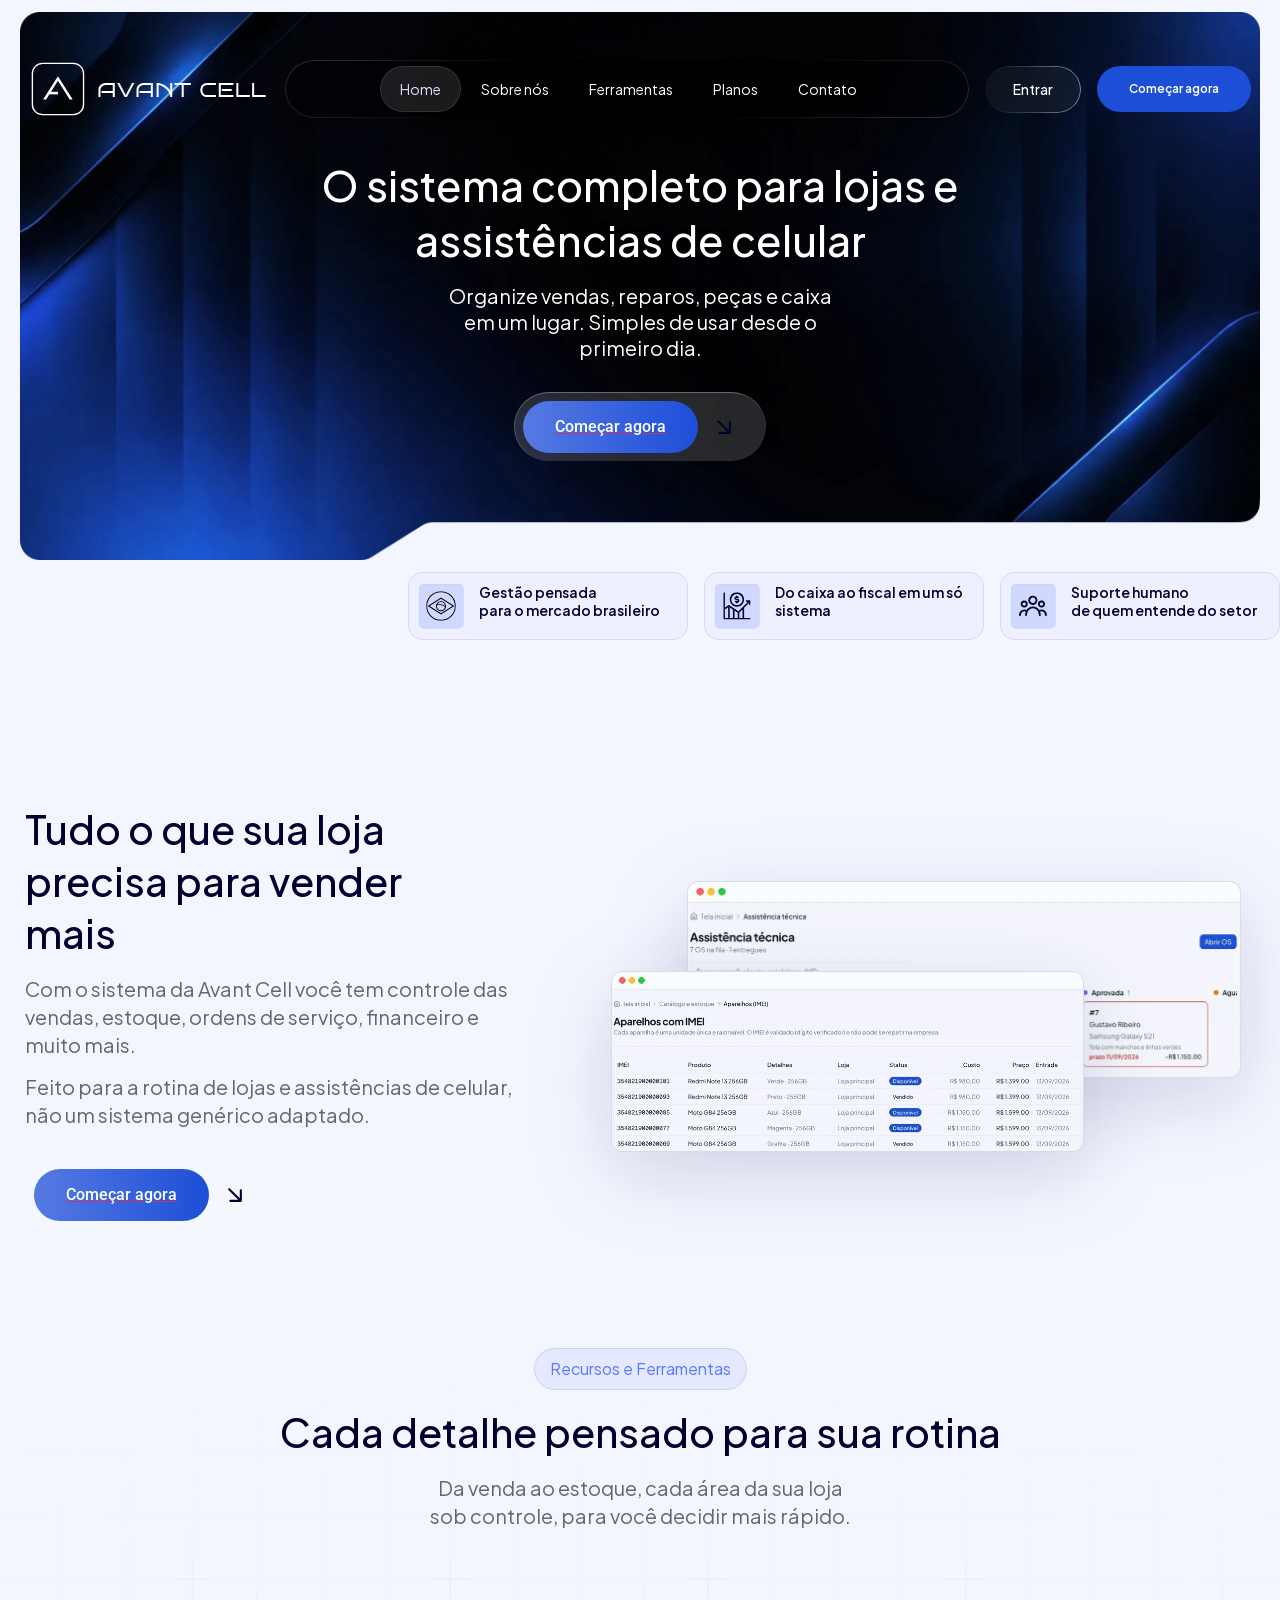
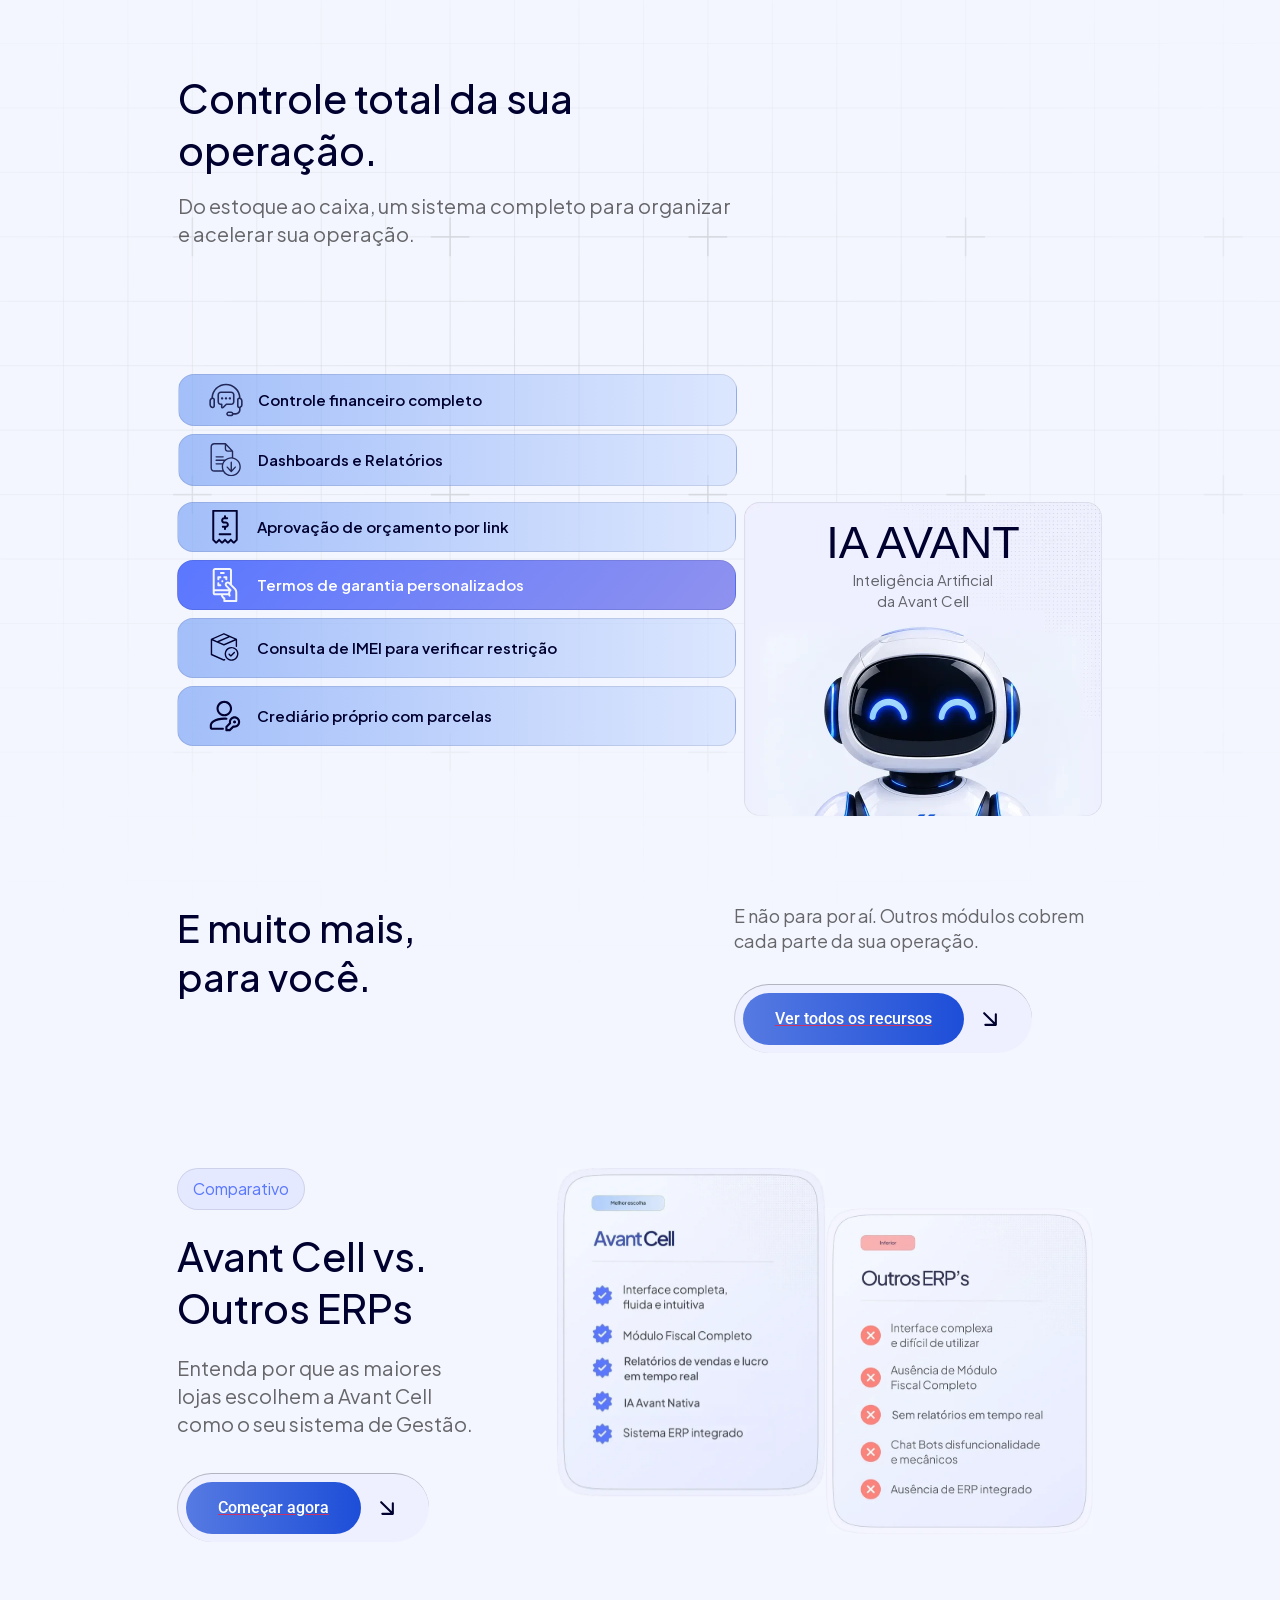
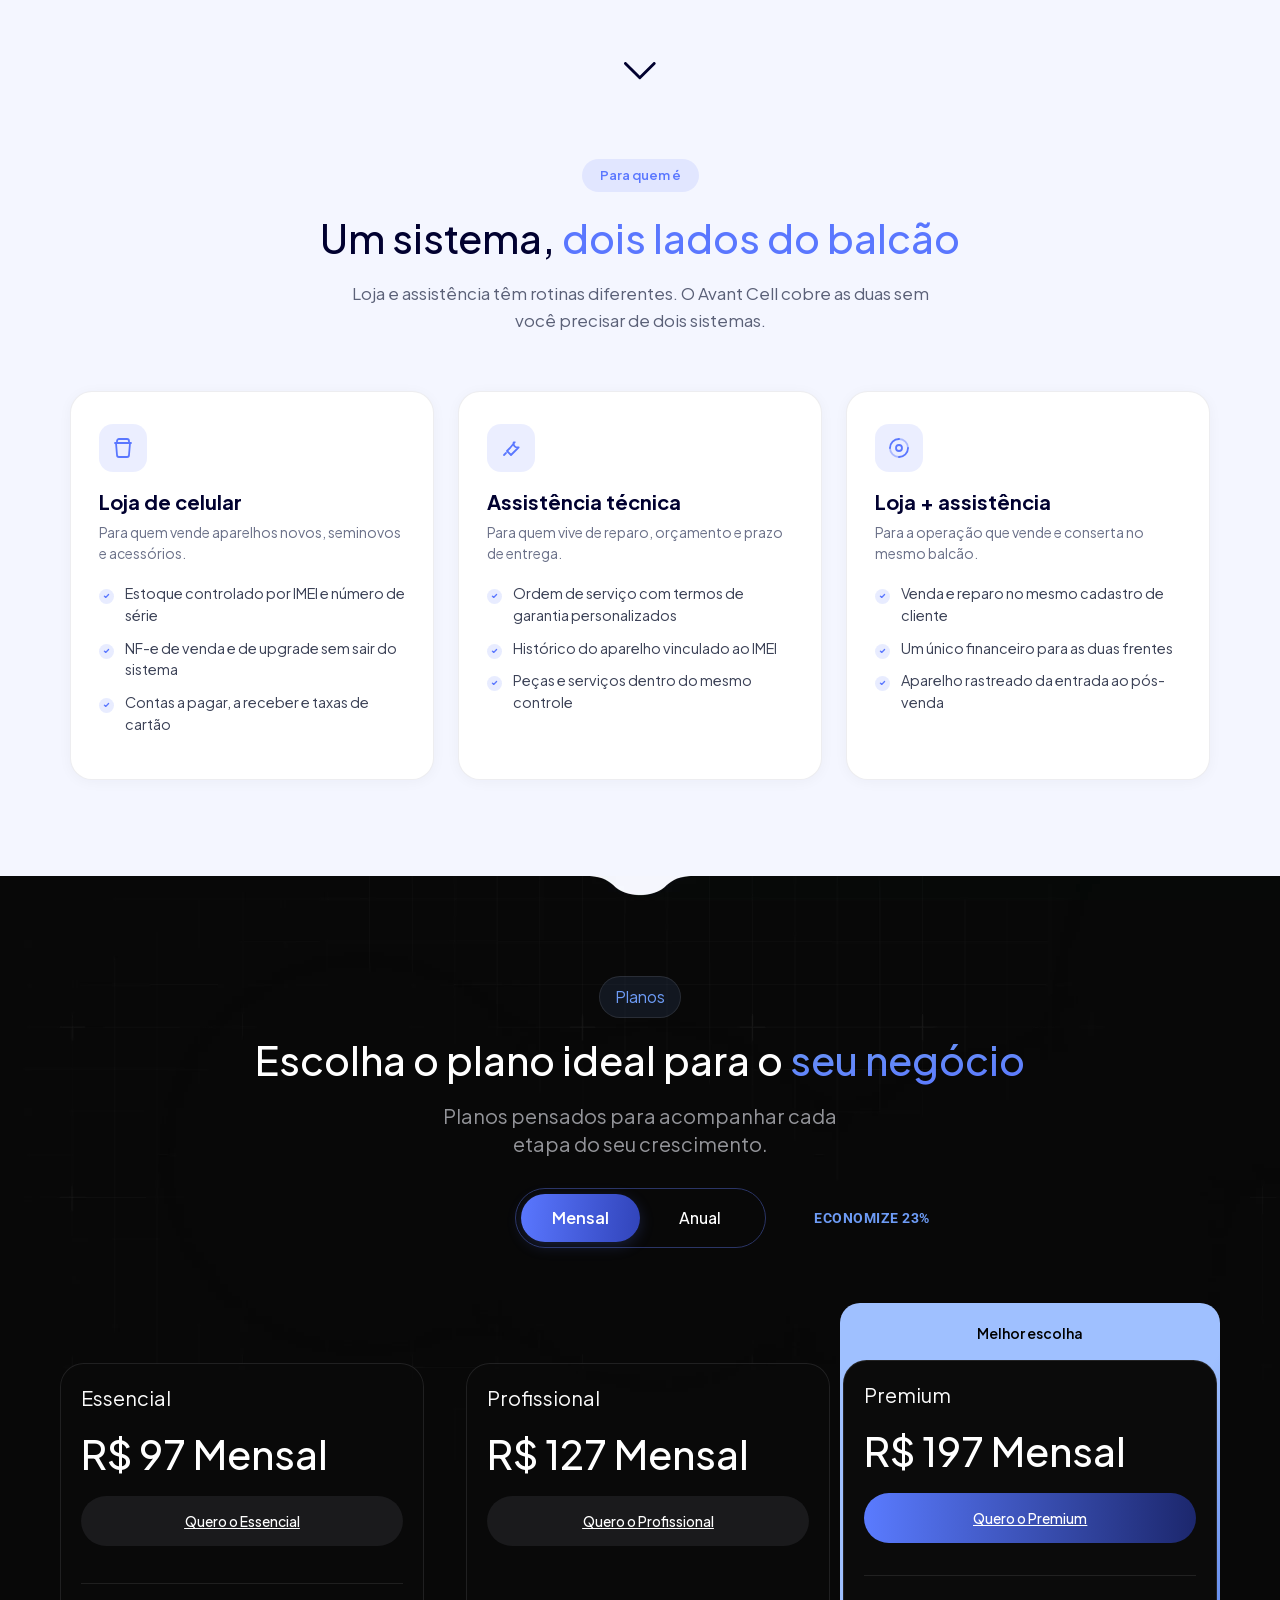
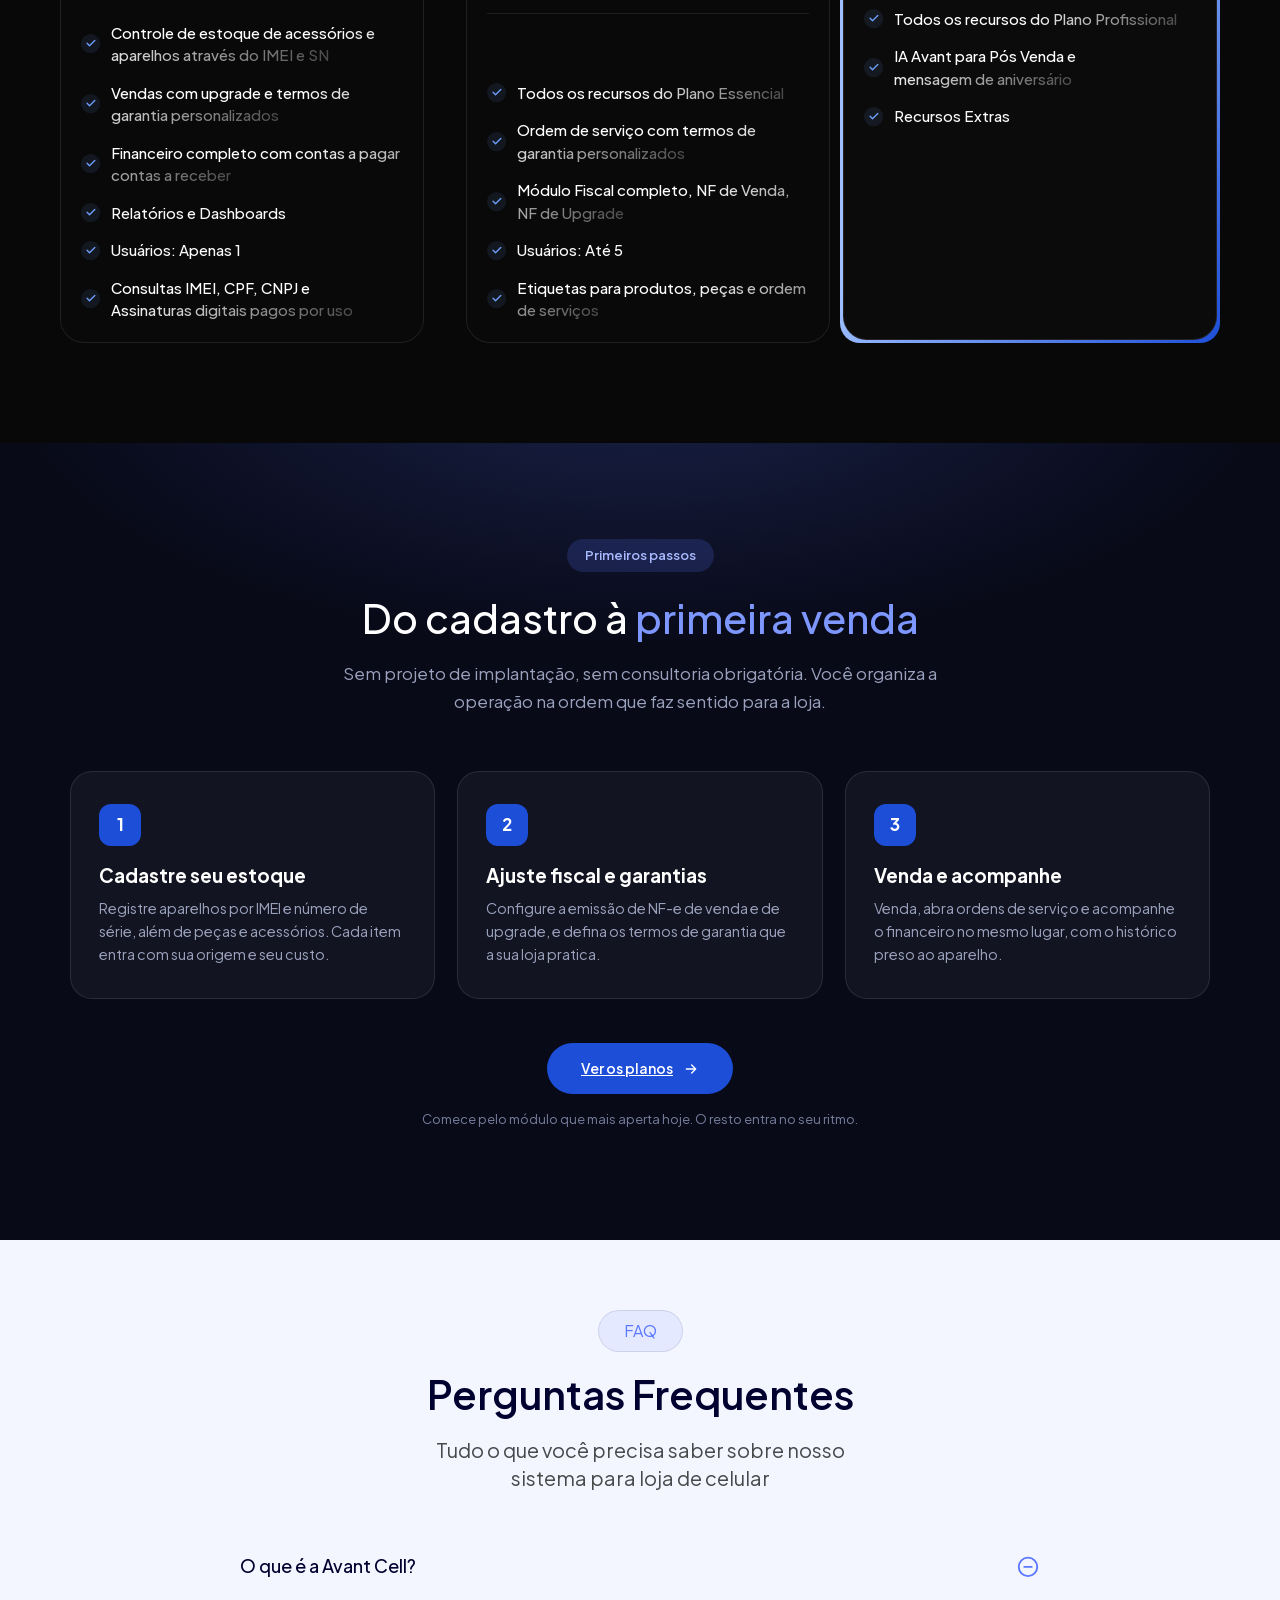
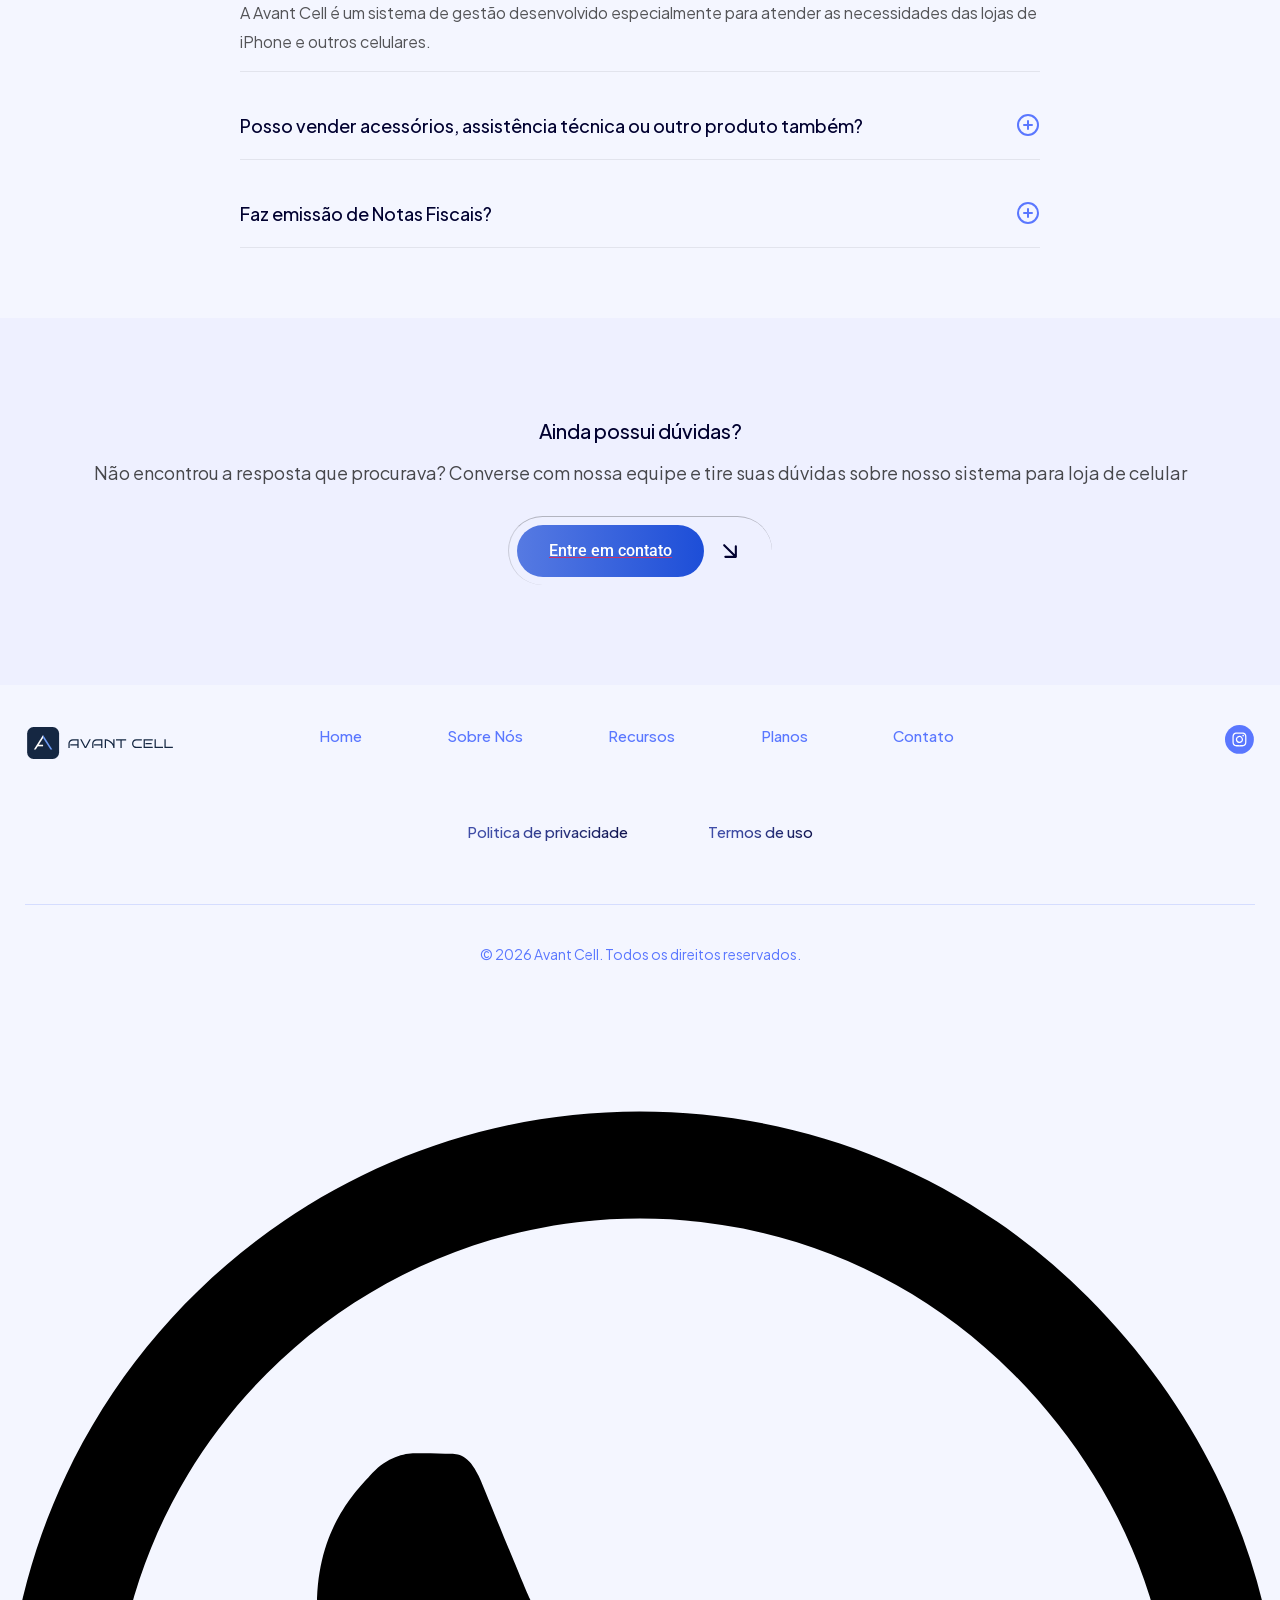
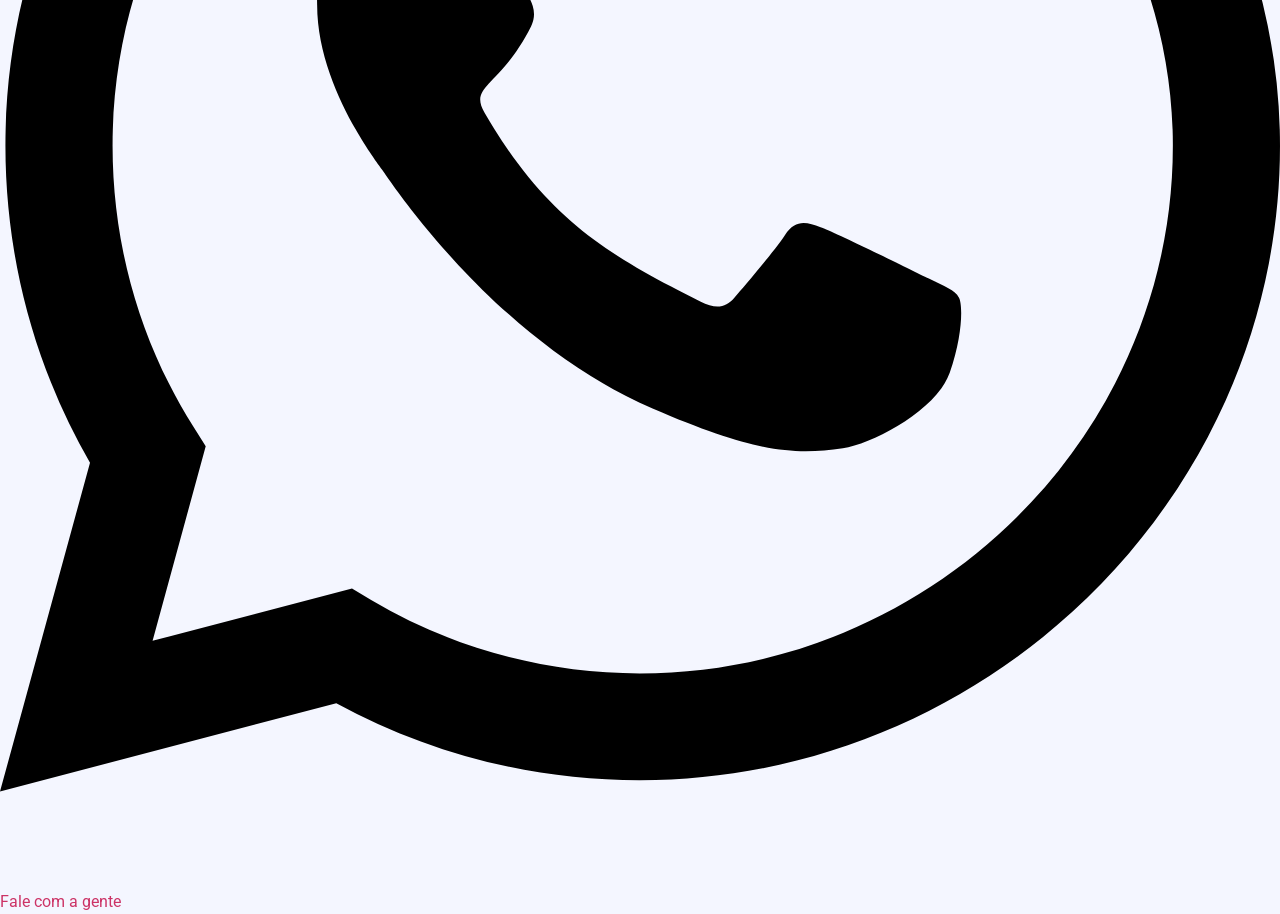
==== commit 5c0e9916: "Os botoes de plano levam junto o plano escolhido Os doze botoes ("Quero o Essencial", "Quero o Profi" ====
--- a/index.html
+++ b/index.html
@@ -1302,7 +1302,7 @@
 				<div class="elementor-element elementor-element-1fba75f elementor-widget__width-initial elementor-widget elementor-widget-heading" data-id="1fba75f" data-element_type="widget" data-e-type="widget" data-widget_type="heading.default">
 					<h3 class="elementor-heading-title elementor-size-default">R$ 97 <span class="txt3">Mensal</span></h3>				</div>
 				<div class="elementor-element elementor-element-5b8c247 elementor-align-justify elementor-widget elementor-widget-button" data-id="5b8c247" data-element_type="widget" data-e-type="widget" data-widget_type="button.default">
-										<a class="elementor-button elementor-button-link elementor-size-sm" href="https://app.avantcell.com.br/cadastro" target="_blank">
+										<a class="elementor-button elementor-button-link elementor-size-sm" href="https://app.avantcell.com.br/cadastro?plano=essencial" target="_blank">
 						<span class="elementor-button-content-wrapper">
 									<span class="elementor-button-text">Quero o Essencial</span>
 					</span>
@@ -1367,7 +1367,7 @@
 				<div class="elementor-element elementor-element-a939a33 elementor-widget__width-initial elementor-widget elementor-widget-heading" data-id="a939a33" data-element_type="widget" data-e-type="widget" data-widget_type="heading.default">
 					<h3 class="elementor-heading-title elementor-size-default">R$ 127 <span class="txt3">Mensal</span></h3>				</div>
 				<div class="elementor-element elementor-element-333da6a elementor-align-justify elementor-widget elementor-widget-button" data-id="333da6a" data-element_type="widget" data-e-type="widget" data-widget_type="button.default">
-										<a class="elementor-button elementor-button-link elementor-size-sm" href="https://app.avantcell.com.br/cadastro" target="_blank">
+										<a class="elementor-button elementor-button-link elementor-size-sm" href="https://app.avantcell.com.br/cadastro?plano=profissional" target="_blank">
 						<span class="elementor-button-content-wrapper">
 									<span class="elementor-button-text">Quero o Profissional</span>
 					</span>
@@ -1429,7 +1429,7 @@
 				<div class="elementor-element elementor-element-87000f0 elementor-widget__width-initial elementor-widget elementor-widget-heading" data-id="87000f0" data-element_type="widget" data-e-type="widget" data-widget_type="heading.default">
 					<h3 class="elementor-heading-title elementor-size-default">R$ 197 <span class="txt3">Mensal</span></h3>				</div>
 				<div class="elementor-element elementor-element-15549e8 elementor-align-justify btn-premium-animated elementor-widget elementor-widget-button" data-id="15549e8" data-element_type="widget" data-e-type="widget" data-widget_type="button.default">
-										<a class="elementor-button elementor-button-link elementor-size-sm" href="https://app.avantcell.com.br/cadastro" target="_blank">
+										<a class="elementor-button elementor-button-link elementor-size-sm" href="https://app.avantcell.com.br/cadastro?plano=premium" target="_blank">
 						<span class="elementor-button-content-wrapper">
 									<span class="elementor-button-text">Quero o Premium</span>
 					</span>
@@ -1487,7 +1487,7 @@
 				<div class="elementor-element elementor-element-ce89c35 elementor-widget__width-initial elementor-widget elementor-widget-heading" data-id="ce89c35" data-element_type="widget" data-e-type="widget" data-widget_type="heading.default">
 					<h3 class="elementor-heading-title elementor-size-default">R$ 75 <span class="txt3">/mês · cobrado R$ 900 por ano</span></h3>				</div>
 				<div class="elementor-element elementor-element-c7872e3 elementor-align-justify elementor-widget elementor-widget-button" data-id="c7872e3" data-element_type="widget" data-e-type="widget" data-widget_type="button.default">
-										<a class="elementor-button elementor-button-link elementor-size-sm" href="https://app.avantcell.com.br/cadastro" target="_blank">
+										<a class="elementor-button elementor-button-link elementor-size-sm" href="https://app.avantcell.com.br/cadastro?plano=essencial" target="_blank">
 						<span class="elementor-button-content-wrapper">
 									<span class="elementor-button-text">Quero o Essencial</span>
 					</span>
@@ -1552,7 +1552,7 @@
 				<div class="elementor-element elementor-element-3f2e06b elementor-widget__width-initial elementor-widget elementor-widget-heading" data-id="3f2e06b" data-element_type="widget" data-e-type="widget" data-widget_type="heading.default">
 					<h3 class="elementor-heading-title elementor-size-default">R$ 97 <span class="txt3">/mês · cobrado R$ 1.164 por ano</span></h3>				</div>
 				<div class="elementor-element elementor-element-e5ca402 elementor-align-justify elementor-widget elementor-widget-button" data-id="e5ca402" data-element_type="widget" data-e-type="widget" data-widget_type="button.default">
-										<a class="elementor-button elementor-button-link elementor-size-sm" href="https://app.avantcell.com.br/cadastro" target="_blank">
+										<a class="elementor-button elementor-button-link elementor-size-sm" href="https://app.avantcell.com.br/cadastro?plano=profissional" target="_blank">
 						<span class="elementor-button-content-wrapper">
 									<span class="elementor-button-text">Quero o Profissional</span>
 					</span>
@@ -1614,7 +1614,7 @@
 				<div class="elementor-element elementor-element-e53eb8e elementor-widget__width-initial elementor-widget elementor-widget-heading" data-id="e53eb8e" data-element_type="widget" data-e-type="widget" data-widget_type="heading.default">
 					<h3 class="elementor-heading-title elementor-size-default">R$ 149 <span class="txt3">/mês · cobrado R$ 1.788 por ano</span></h3>				</div>
 				<div class="elementor-element elementor-element-b01d4e6 elementor-align-justify btn-premium-animated elementor-widget elementor-widget-button" data-id="b01d4e6" data-element_type="widget" data-e-type="widget" data-widget_type="button.default">
-										<a class="elementor-button elementor-button-link elementor-size-sm" href="https://app.avantcell.com.br/cadastro" target="_blank">
+										<a class="elementor-button elementor-button-link elementor-size-sm" href="https://app.avantcell.com.br/cadastro?plano=premium" target="_blank">
 						<span class="elementor-button-content-wrapper">
 									<span class="elementor-button-text">Quero o Premium</span>
 					</span>
--- a/avc-ajustes.css
+++ b/avc-ajustes.css
@@ -19,173 +19,30 @@
 
 
 /* de wpo-minify-header-0afb719d.min.css */
-table table{font-size:.8em}table table td,table table th{padding:7px;line-height:1.3}table table th{font-weight:400}
-#comments .comment .comment-body{padding:30px 0}#comments .children{padding-inline-start:20px}#comments .comment .avatar{position:inherit;float:left}body.rtl #comments .comment .avatar,html[dir=rtl] #comments .comment .avatar{float:right}
-.elementor-widget-wrap .elementor-element.elementor-widget-mobile__width-auto,.elementor-widget-wrap .elementor-element.elementor-widget-mobile__width-initial{max-width:100%}
-.elementor-mobile-align-center{text-align:center}.elementor-mobile-align-right{text-align:right}.elementor-mobile-align-left{text-align:left}.elementor-mobile-align-center .elementor-button,.elementor-mobile-align-left .elementor-button,.elementor-mobile-align-right .elementor-button{width:auto}.elementor-mobile-align-justify .elementor-button{width:100%}
-.elementor-column.elementor-sm-10{width:10%}.elementor-column.elementor-sm-11{width:11.111%}.elementor-column.elementor-sm-12{width:12.5%}.elementor-column.elementor-sm-14{width:14.285%}.elementor-column.elementor-sm-16{width:16.666%}.elementor-column.elementor-sm-20{width:20%}.elementor-column.elementor-sm-25{width:25%}.elementor-column.elementor-sm-30{width:30%}.elementor-column.elementor-sm-33{width:33.333%}.elementor-column.elementor-sm-40{width:40%}.elementor-column.elementor-sm-50{width:50%}.elementor-column.elementor-sm-60{width:60%}.elementor-column.elementor-sm-66{width:66.666%}.elementor-column.elementor-sm-70{width:70%}.elementor-column.elementor-sm-75{width:75%}.elementor-column.elementor-sm-80{width:80%}.elementor-column.elementor-sm-83{width:83.333%}.elementor-column.elementor-sm-90{width:90%}.elementor-column.elementor-sm-100{width:100%}
-.elementor-reverse-mobile>.elementor-container>:first-child{order:10}.elementor-reverse-mobile>.elementor-container>:nth-child(2){order:9}.elementor-reverse-mobile>.elementor-container>:nth-child(3){order:8}.elementor-reverse-mobile>.elementor-container>:nth-child(4){order:7}.elementor-reverse-mobile>.elementor-container>:nth-child(5){order:6}.elementor-reverse-mobile>.elementor-container>:nth-child(6){order:5}.elementor-reverse-mobile>.elementor-container>:nth-child(7){order:4}.elementor-reverse-mobile>.elementor-container>:nth-child(8){order:3}.elementor-reverse-mobile>.elementor-container>:nth-child(9){order:2}.elementor-reverse-mobile>.elementor-container>:nth-child(10){order:1}.elementor-column{width:100%}
-.elementor-grid-mobile-0 .elementor-grid{display:inline-block;margin-block-end:calc(-1 * var(--grid-row-gap));width:100%;word-spacing:var(--grid-column-gap)}.elementor-grid-mobile-0 .elementor-grid .elementor-grid-item{display:inline-block;margin-block-end:var(--grid-row-gap);word-break:break-word}.elementor-grid-mobile-1 .elementor-grid{grid-template-columns:repeat(1,1fr)}.elementor-grid-mobile-2 .elementor-grid{grid-template-columns:repeat(2,1fr)}.elementor-grid-mobile-3 .elementor-grid{grid-template-columns:repeat(3,1fr)}.elementor-grid-mobile-4 .elementor-grid{grid-template-columns:repeat(4,1fr)}.elementor-grid-mobile-5 .elementor-grid{grid-template-columns:repeat(5,1fr)}.elementor-grid-mobile-6 .elementor-grid{grid-template-columns:repeat(6,1fr)}.elementor-grid-mobile-7 .elementor-grid{grid-template-columns:repeat(7,1fr)}.elementor-grid-mobile-8 .elementor-grid{grid-template-columns:repeat(8,1fr)}.elementor-grid-mobile-9 .elementor-grid{grid-template-columns:repeat(9,1fr)}.elementor-grid-mobile-10 .elementor-grid{grid-template-columns:repeat(10,1fr)}.elementor-grid-mobile-11 .elementor-grid{grid-template-columns:repeat(11,1fr)}.elementor-grid-mobile-12 .elementor-grid{grid-template-columns:repeat(12,1fr)}
-#elementor-device-mode:after{content:"mobile"}
-.e-con.e-flex{--width:100%;--flex-wrap:var(--flex-wrap-mobile)}.e-con.e-flex .elementor-widget-archive-posts{width:100%}
-.elementor-section.elementor-section-boxed>.elementor-container{max-width:767px}.e-con{--container-max-width:767px}
+table table{font-size:.8em}
 .elementor-5071 .elementor-element.elementor-element-bdd66be .elementor-heading-title{font-size:24px}.elementor-5071 .elementor-element.elementor-element-bdd66be{--container-widget-width:1000px;--container-widget-flex-grow:0;width:var(--container-widget-width,1000px);max-width:1000px}.elementor-5071 .elementor-element.elementor-element-2528828{text-align:center;font-size:17px}
-.ekit_menu_responsive_mobile>.elementskit-navbar-nav-default{background-color:#f7f7f7}
-.ekit_menu_responsive_mobile .elementskit-navbar-nav{display:block}.ekit_menu_responsive_mobile .elementskit-dropdown{position:relative}.ekit_menu_responsive_mobile .ekit-menu-badge{position:static;margin-left:10px;-webkit-box-ordinal-group:2;-ms-flex-order:1;order:1;-webkit-transform:none;transform:none}.ekit_menu_responsive_mobile .ekit-menu-badge>.ekit-menu-badge-arrow{display:none}.ekit_menu_responsive_mobile .elementskit-navbar-nav-default .elementskit-dropdown-has>a .elementskit-submenu-indicator{margin-left:auto}.ekit_menu_responsive_mobile .elementskit-submenu-indicator{-webkit-box-ordinal-group:3;-ms-flex-order:2;order:2;border:1px solid;border-radius:30px}.ekit_menu_responsive_mobile .elementskit-navbar-nav-default .elementskit-megamenu-has.elementskit-mobile-builder-content .elementskit-dropdown,.ekit_menu_responsive_tablet .elementskit-navbar-nav-default .elementskit-megamenu-has.elementskit-mobile-builder-content .elementskit-dropdown{display:none}.ekit_menu_responsive_mobile .elementskit-navbar-nav-default .elementskit-megamenu-has.elementskit-mobile-builder-content .elementskit-megamenu-panel.elementskit-dropdown-open,.ekit_menu_responsive_tablet .elementskit-navbar-nav-default .elementskit-megamenu-has.elementskit-mobile-builder-content .elementskit-megamenu-panel.elementskit-dropdown-open{display:block}.ekit_menu_responsive_mobile .elementskit-navbar-nav-default .elementskit-megamenu-panel.elementskit-dropdown-open,.ekit_menu_responsive_tablet .elementskit-navbar-nav-default .elementskit-megamenu-panel.elementskit-dropdown-open{display:block}.ekit_menu_responsive_mobile .elementskit-navbar-nav-default .elementskit-dropdown,.ekit_menu_responsive_tablet .elementskit-navbar-nav-default .elementskit-dropdown{display:none}.ekit_menu_responsive_mobile .elementskit-navbar-nav-default .elementskit-dropdown~.elementskit-megamenu-panel,.ekit_menu_responsive_tablet .elementskit-navbar-nav-default .elementskit-dropdown~.elementskit-megamenu-panel{display:none}.ekit_menu_responsive_mobile .elementskit-navbar-nav-default .elementskit-dropdown.elementskit-dropdown-open,.ekit_menu_responsive_tablet .elementskit-navbar-nav-default .elementskit-dropdown.elementskit-dropdown-open{display:block;max-height:2500px;opacity:1;visibility:visible;-webkit-transition:max-height 5s ease-out;transition:max-height 5s ease-out}.ekit_menu_responsive_mobile .elementskit-navbar-nav-default .elementskit-navbar-nav,.ekit_menu_responsive_tablet .elementskit-navbar-nav-default .elementskit-navbar-nav{overflow-y:auto}.ekit_menu_responsive_mobile .elementskit-navbar-nav-default .elementskit-dropdown>li>.elementskit-dropdown,.ekit_menu_responsive_tablet .elementskit-navbar-nav-default .elementskit-dropdown>li>.elementskit-dropdown{left:0}
-.ekit-sticky .elementskit-menu-container.elementskit-menu-offcanvas-elements{height:120vh!important}.ekit-sticky .elementskit-menu-overlay{display:none}.ekit-sticky .elementskit-menu-offcanvas-elements::before{position:fixed;content:"";top:0;left:-110%;height:100%;width:100%;background-color:rgb(51 51 51 / .5);-webkit-transition:left .5s ease;transition:left .5s ease}.ekit-sticky .elementskit-menu-offcanvas-elements::after{position:absolute;content:"";top:0;left:0;height:100%;width:100%;background:inherit}.ekit-sticky .elementskit-menu-offcanvas-elements.active::before{left:0}.ekit-sticky .elementskit-navbar-nav-default .elementskit-navbar-nav{position:relative;z-index:5}
-.ekit-wid-con .ekit-col-1{max-width:100%;-webkit-box-flex:0;-ms-flex:0 0 100%;flex:0 0 100%}.ekit-wid-con .ekit-col-2{max-width:100%;-webkit-box-flex:0;-ms-flex:0 0 100%;flex:0 0 100%}.ekit-wid-con .ekit-col-3{max-width:100%;-webkit-box-flex:0;-ms-flex:0 0 100%;flex:0 0 100%}.ekit-wid-con .ekit-col-4{max-width:100%;-webkit-box-flex:0;-ms-flex:0 0 100%;flex:0 0 100%}.ekit-wid-con .ekit-col-5{max-width:100%;-webkit-box-flex:0;-ms-flex:0 0 100%;flex:0 0 100%}.ekit-wid-con .ekit-col-6{max-width:100%;-webkit-box-flex:0;-ms-flex:0 0 100%;flex:0 0 100%}.ekit-wid-con .ekit-col-7{max-width:100%;-webkit-box-flex:0;-ms-flex:0 0 100%;flex:0 0 100%}.ekit-wid-con .ekit-col-8{max-width:100%;-webkit-box-flex:0;-ms-flex:0 0 100%;flex:0 0 100%}.ekit-wid-con .ekit-col-9{max-width:100%;-webkit-box-flex:0;-ms-flex:0 0 100%;flex:0 0 100%}.ekit-wid-con .ekit-col-10{max-width:100%;-webkit-box-flex:0;-ms-flex:0 0 100%;flex:0 0 100%}.ekit-wid-con .ekit-col-11{max-width:100%;-webkit-box-flex:0;-ms-flex:0 0 100%;flex:0 0 100%}.ekit-wid-con .ekit-col-12{max-width:100%;-webkit-box-flex:0;-ms-flex:0 0 100%;flex:0 0 100%}
-.ekit-wid-con .ekit-col-mobile-1{-webkit-column-count:12;-moz-column-count:12;column-count:12}.ekit-wid-con .ekit-col-mobile-2{-webkit-column-count:6;-moz-column-count:6;column-count:6}.ekit-wid-con .ekit-col-mobile-3{-webkit-column-count:4;-moz-column-count:4;column-count:4}.ekit-wid-con .ekit-col-mobile-4{-webkit-column-count:3;-moz-column-count:3;column-count:3}.ekit-wid-con .ekit-col-mobile-5{-webkit-column-count:2.4;-moz-column-count:2.4;column-count:2.4}.ekit-wid-con .ekit-col-mobile-6{-webkit-column-count:2;-moz-column-count:2;column-count:2}.ekit-wid-con .ekit-col-mobile-7{-webkit-column-count:1.7142857143;-moz-column-count:1.7142857143;column-count:1.7142857143}.ekit-wid-con .ekit-col-mobile-8{-webkit-column-count:1.5;-moz-column-count:1.5;column-count:1.5}.ekit-wid-con .ekit-col-mobile-9{-webkit-column-count:1.3333333333;-moz-column-count:1.3333333333;column-count:1.3333333333}.ekit-wid-con .ekit-col-mobile-10{-webkit-column-count:1.2;-moz-column-count:1.2;column-count:1.2}.ekit-wid-con .ekit-col-mobile-11{-webkit-column-count:1.0909090909;-moz-column-count:1.0909090909;column-count:1.0909090909}.ekit-wid-con .ekit-col-mobile-12{-webkit-column-count:1;-moz-column-count:1;column-count:1}
-.ekit-wid-con .ekit-col-mobile-1{max-width:8.3333333333%;-webkit-box-flex:0;-ms-flex:0 0 8.3333333333%;flex:0 0 8.3333333333%}.ekit-wid-con .ekit-col-mobile-2{max-width:16.6666666667%;-webkit-box-flex:0;-ms-flex:0 0 16.6666666667%;flex:0 0 16.6666666667%}.ekit-wid-con .ekit-col-mobile-3{max-width:25%;-webkit-box-flex:0;-ms-flex:0 0 25%;flex:0 0 25%}.ekit-wid-con .ekit-col-mobile-4{max-width:33.3333333333%;-webkit-box-flex:0;-ms-flex:0 0 33.3333333333%;flex:0 0 33.3333333333%}.ekit-wid-con .ekit-col-mobile-5{max-width:41.6666666667%;-webkit-box-flex:0;-ms-flex:0 0 41.6666666667%;flex:0 0 41.6666666667%}.ekit-wid-con .ekit-col-mobile-6{max-width:50%;-webkit-box-flex:0;-ms-flex:0 0 50%;flex:0 0 50%}.ekit-wid-con .ekit-col-mobile-7{max-width:58.3333333333%;-webkit-box-flex:0;-ms-flex:0 0 58.3333333333%;flex:0 0 58.3333333333%}.ekit-wid-con .ekit-col-mobile-8{max-width:66.6666666667%;-webkit-box-flex:0;-ms-flex:0 0 66.6666666667%;flex:0 0 66.6666666667%}.ekit-wid-con .ekit-col-mobile-9{max-width:75%;-webkit-box-flex:0;-ms-flex:0 0 75%;flex:0 0 75%}.ekit-wid-con .ekit-col-mobile-10{max-width:83.3333333333%;-webkit-box-flex:0;-ms-flex:0 0 83.3333333333%;flex:0 0 83.3333333333%}.ekit-wid-con .ekit-col-mobile-11{max-width:91.6666666667%;-webkit-box-flex:0;-ms-flex:0 0 91.6666666667%;flex:0 0 91.6666666667%}.ekit-wid-con .ekit-col-mobile-12{max-width:100%;-webkit-box-flex:0;-ms-flex:0 0 100%;flex:0 0 100%}
-.ekit-mobile-hide{display:none}
-.ekit-wid-con .elementskit-image-accordion-wraper{flex-wrap:wrap}
-.ekit-wid-con .team-slider{padding:0}.ekit-wid-con .team-slider{overflow:visible}.ekit-wid-con .team-slider .owl-stage-outer{padding:50px 0}.ekit-wid-con .profile-square-v.square-v4 .profile-card{max-height:500px}.ekit-wid-con .profile-square-v.square-v4 .profile-card .profile-header{max-height:380px}.ekit-wid-con .fullwidth-profile-card .profile-entry-content{padding-left:0;padding-right:0;padding-top:30px}
-.ekit-wid-con .timeline-item{padding:10px;flex-wrap:wrap-reverse;justify-content:flex-end}.ekit-wid-con .timeline-area.reverse .single-timeline:nth-child(odd) .timeline-content{padding-left:0}.ekit-wid-con .timeline-area.floating-style .single-timeline:nth-child(even) .timeline-content{padding-left:0}.ekit-wid-con .timeline-content{padding-right:0;margin-top:20px}
-.ekit-wid-con .elementskit-testimonial_card{padding:100px 60px 40px}.ekit-wid-con .elementskit-testimonial-slider .swiper-button-next,.ekit-wid-con .elementskit-testimonial-slider .swiper-button-prev{display:none!important}
-.ekit-wid-con .elementskit-section-title-wraper.ekit_heading_mobile-text_left{text-align:left}.ekit-wid-con .elementskit-section-title-wraper.ekit_heading_mobile-text_left .elementskit-border-divider{margin:0}.ekit-wid-con .elementskit-section-title-wraper.ekit_heading_mobile-text_left .ekit_heading_elementskit-border-divider.ekit-dotted .elementskit-border-divider{left:26px}.ekit-wid-con .elementskit-section-title-wraper.ekit_heading_mobile-text_left .ekit_heading_elementskit-border-star .elementskit-border-star{margin:0}.ekit-wid-con .elementskit-section-title-wraper.ekit_heading_mobile-text_right{text-align:right}.ekit-wid-con .elementskit-section-title-wraper.ekit_heading_mobile-text_right .elementskit-border-divider{margin-left:auto;margin-right:inherit}.ekit-wid-con .elementskit-section-title-wraper.ekit_heading_mobile-text_right .ekit_heading_elementskit-border-divider.ekit-dotted .elementskit-border-divider{left:0}.ekit-wid-con .elementskit-section-title-wraper.ekit_heading_mobile-text_right .ekit_heading_elementskit-border-star .elementskit-border-star{margin-left:auto;margin-right:0}.ekit-wid-con .elementskit-section-title-wraper.ekit_heading_mobile-text_center{text-align:center}.ekit-wid-con .elementskit-section-title-wraper.ekit_heading_mobile-text_center .elementskit-border-divider{margin-left:auto;margin-right:auto}.ekit-wid-con .elementskit-section-title-wraper.ekit_heading_mobile-text_center .ekit_heading_elementskit-border-divider.ekit-dotted .elementskit-border-divider{left:13px}.ekit-wid-con .elementskit-section-title-wraper.ekit_heading_mobile-text_center .ekit_heading_elementskit-border-star .elementskit-border-star{margin:auto}
-.ekit-wid-con .column-count-1{column-count:1}.ekit-wid-con .column-count-3,.ekit-wid-con .column-count-4,.ekit-wid-con .column-count-5,.ekit-wid-con .column-count-6{column-count:2}
 
 /* de wpo-minify-header-0c1d719f.min.css */
-table table{font-size:.8em}table table td,table table th{padding:7px;line-height:1.3}table table th{font-weight:400}
-#comments .comment .comment-body{padding:30px 0}#comments .children{padding-inline-start:20px}#comments .comment .avatar{position:inherit;float:left}body.rtl #comments .comment .avatar,html[dir=rtl] #comments .comment .avatar{float:right}
-.elementor-widget-wrap .elementor-element.elementor-widget-mobile__width-auto,.elementor-widget-wrap .elementor-element.elementor-widget-mobile__width-initial{max-width:100%}
-.elementor-mobile-align-center{text-align:center}.elementor-mobile-align-right{text-align:right}.elementor-mobile-align-left{text-align:left}.elementor-mobile-align-center .elementor-button,.elementor-mobile-align-left .elementor-button,.elementor-mobile-align-right .elementor-button{width:auto}.elementor-mobile-align-justify .elementor-button{width:100%}
-.elementor-column.elementor-sm-10{width:10%}.elementor-column.elementor-sm-11{width:11.111%}.elementor-column.elementor-sm-12{width:12.5%}.elementor-column.elementor-sm-14{width:14.285%}.elementor-column.elementor-sm-16{width:16.666%}.elementor-column.elementor-sm-20{width:20%}.elementor-column.elementor-sm-25{width:25%}.elementor-column.elementor-sm-30{width:30%}.elementor-column.elementor-sm-33{width:33.333%}.elementor-column.elementor-sm-40{width:40%}.elementor-column.elementor-sm-50{width:50%}.elementor-column.elementor-sm-60{width:60%}.elementor-column.elementor-sm-66{width:66.666%}.elementor-column.elementor-sm-70{width:70%}.elementor-column.elementor-sm-75{width:75%}.elementor-column.elementor-sm-80{width:80%}.elementor-column.elementor-sm-83{width:83.333%}.elementor-column.elementor-sm-90{width:90%}.elementor-column.elementor-sm-100{width:100%}
-.elementor-reverse-mobile>.elementor-container>:first-child{order:10}.elementor-reverse-mobile>.elementor-container>:nth-child(2){order:9}.elementor-reverse-mobile>.elementor-container>:nth-child(3){order:8}.elementor-reverse-mobile>.elementor-container>:nth-child(4){order:7}.elementor-reverse-mobile>.elementor-container>:nth-child(5){order:6}.elementor-reverse-mobile>.elementor-container>:nth-child(6){order:5}.elementor-reverse-mobile>.elementor-container>:nth-child(7){order:4}.elementor-reverse-mobile>.elementor-container>:nth-child(8){order:3}.elementor-reverse-mobile>.elementor-container>:nth-child(9){order:2}.elementor-reverse-mobile>.elementor-container>:nth-child(10){order:1}.elementor-column{width:100%}
-.elementor-grid-mobile-0 .elementor-grid{display:inline-block;margin-block-end:calc(-1 * var(--grid-row-gap));width:100%;word-spacing:var(--grid-column-gap)}.elementor-grid-mobile-0 .elementor-grid .elementor-grid-item{display:inline-block;margin-block-end:var(--grid-row-gap);word-break:break-word}.elementor-grid-mobile-1 .elementor-grid{grid-template-columns:repeat(1,1fr)}.elementor-grid-mobile-2 .elementor-grid{grid-template-columns:repeat(2,1fr)}.elementor-grid-mobile-3 .elementor-grid{grid-template-columns:repeat(3,1fr)}.elementor-grid-mobile-4 .elementor-grid{grid-template-columns:repeat(4,1fr)}.elementor-grid-mobile-5 .elementor-grid{grid-template-columns:repeat(5,1fr)}.elementor-grid-mobile-6 .elementor-grid{grid-template-columns:repeat(6,1fr)}.elementor-grid-mobile-7 .elementor-grid{grid-template-columns:repeat(7,1fr)}.elementor-grid-mobile-8 .elementor-grid{grid-template-columns:repeat(8,1fr)}.elementor-grid-mobile-9 .elementor-grid{grid-template-columns:repeat(9,1fr)}.elementor-grid-mobile-10 .elementor-grid{grid-template-columns:repeat(10,1fr)}.elementor-grid-mobile-11 .elementor-grid{grid-template-columns:repeat(11,1fr)}.elementor-grid-mobile-12 .elementor-grid{grid-template-columns:repeat(12,1fr)}
-#elementor-device-mode:after{content:"mobile"}
-.e-con.e-flex{--width:100%;--flex-wrap:var(--flex-wrap-mobile)}.e-con.e-flex .elementor-widget-archive-posts{width:100%}
-.elementor-section.elementor-section-boxed>.elementor-container{max-width:767px}.e-con{--container-max-width:767px}
+table table{font-size:.8em}
+.elementor-widget-wrap .elementor-element.elementor-widget-mobile__width-auto,.elementor-widget-wrap .elementor-element.elementor-widget-mobile__width-initial{max-width:100%}
 .elementor-5090 .elementor-element.elementor-element-bdd66be{--container-widget-width:1000px;--container-widget-flex-grow:0;width:var(--container-widget-width,1000px);max-width:1000px}.elementor-5090 .elementor-element.elementor-element-bdd66be .elementor-heading-title{font-size:24px}.elementor-5090 .elementor-element.elementor-element-2528828{text-align:center;font-size:17px}
-.ekit_menu_responsive_mobile>.elementskit-navbar-nav-default{background-color:#f7f7f7}
-.ekit_menu_responsive_mobile .elementskit-navbar-nav{display:block}.ekit_menu_responsive_mobile .elementskit-dropdown{position:relative}.ekit_menu_responsive_mobile .ekit-menu-badge{position:static;margin-left:10px;-webkit-box-ordinal-group:2;-ms-flex-order:1;order:1;-webkit-transform:none;transform:none}.ekit_menu_responsive_mobile .ekit-menu-badge>.ekit-menu-badge-arrow{display:none}.ekit_menu_responsive_mobile .elementskit-navbar-nav-default .elementskit-dropdown-has>a .elementskit-submenu-indicator{margin-left:auto}.ekit_menu_responsive_mobile .elementskit-submenu-indicator{-webkit-box-ordinal-group:3;-ms-flex-order:2;order:2;border:1px solid;border-radius:30px}.ekit_menu_responsive_mobile .elementskit-navbar-nav-default .elementskit-megamenu-has.elementskit-mobile-builder-content .elementskit-dropdown,.ekit_menu_responsive_tablet .elementskit-navbar-nav-default .elementskit-megamenu-has.elementskit-mobile-builder-content .elementskit-dropdown{display:none}.ekit_menu_responsive_mobile .elementskit-navbar-nav-default .elementskit-megamenu-has.elementskit-mobile-builder-content .elementskit-megamenu-panel.elementskit-dropdown-open,.ekit_menu_responsive_tablet .elementskit-navbar-nav-default .elementskit-megamenu-has.elementskit-mobile-builder-content .elementskit-megamenu-panel.elementskit-dropdown-open{display:block}.ekit_menu_responsive_mobile .elementskit-navbar-nav-default .elementskit-megamenu-panel.elementskit-dropdown-open,.ekit_menu_responsive_tablet .elementskit-navbar-nav-default .elementskit-megamenu-panel.elementskit-dropdown-open{display:block}.ekit_menu_responsive_mobile .elementskit-navbar-nav-default .elementskit-dropdown,.ekit_menu_responsive_tablet .elementskit-navbar-nav-default .elementskit-dropdown{display:none}.ekit_menu_responsive_mobile .elementskit-navbar-nav-default .elementskit-dropdown~.elementskit-megamenu-panel,.ekit_menu_responsive_tablet .elementskit-navbar-nav-default .elementskit-dropdown~.elementskit-megamenu-panel{display:none}.ekit_menu_responsive_mobile .elementskit-navbar-nav-default .elementskit-dropdown.elementskit-dropdown-open,.ekit_menu_responsive_tablet .elementskit-navbar-nav-default .elementskit-dropdown.elementskit-dropdown-open{display:block;max-height:2500px;opacity:1;visibility:visible;-webkit-transition:max-height 5s ease-out;transition:max-height 5s ease-out}.ekit_menu_responsive_mobile .elementskit-navbar-nav-default .elementskit-navbar-nav,.ekit_menu_responsive_tablet .elementskit-navbar-nav-default .elementskit-navbar-nav{overflow-y:auto}.ekit_menu_responsive_mobile .elementskit-navbar-nav-default .elementskit-dropdown>li>.elementskit-dropdown,.ekit_menu_responsive_tablet .elementskit-navbar-nav-default .elementskit-dropdown>li>.elementskit-dropdown{left:0}
-.ekit-sticky .elementskit-menu-container.elementskit-menu-offcanvas-elements{height:120vh!important}.ekit-sticky .elementskit-menu-overlay{display:none}.ekit-sticky .elementskit-menu-offcanvas-elements::before{position:fixed;content:"";top:0;left:-110%;height:100%;width:100%;background-color:rgb(51 51 51 / .5);-webkit-transition:left .5s ease;transition:left .5s ease}.ekit-sticky .elementskit-menu-offcanvas-elements::after{position:absolute;content:"";top:0;left:0;height:100%;width:100%;background:inherit}.ekit-sticky .elementskit-menu-offcanvas-elements.active::before{left:0}.ekit-sticky .elementskit-navbar-nav-default .elementskit-navbar-nav{position:relative;z-index:5}
-.ekit-wid-con .ekit-col-1{max-width:100%;-webkit-box-flex:0;-ms-flex:0 0 100%;flex:0 0 100%}.ekit-wid-con .ekit-col-2{max-width:100%;-webkit-box-flex:0;-ms-flex:0 0 100%;flex:0 0 100%}.ekit-wid-con .ekit-col-3{max-width:100%;-webkit-box-flex:0;-ms-flex:0 0 100%;flex:0 0 100%}.ekit-wid-con .ekit-col-4{max-width:100%;-webkit-box-flex:0;-ms-flex:0 0 100%;flex:0 0 100%}.ekit-wid-con .ekit-col-5{max-width:100%;-webkit-box-flex:0;-ms-flex:0 0 100%;flex:0 0 100%}.ekit-wid-con .ekit-col-6{max-width:100%;-webkit-box-flex:0;-ms-flex:0 0 100%;flex:0 0 100%}.ekit-wid-con .ekit-col-7{max-width:100%;-webkit-box-flex:0;-ms-flex:0 0 100%;flex:0 0 100%}.ekit-wid-con .ekit-col-8{max-width:100%;-webkit-box-flex:0;-ms-flex:0 0 100%;flex:0 0 100%}.ekit-wid-con .ekit-col-9{max-width:100%;-webkit-box-flex:0;-ms-flex:0 0 100%;flex:0 0 100%}.ekit-wid-con .ekit-col-10{max-width:100%;-webkit-box-flex:0;-ms-flex:0 0 100%;flex:0 0 100%}.ekit-wid-con .ekit-col-11{max-width:100%;-webkit-box-flex:0;-ms-flex:0 0 100%;flex:0 0 100%}.ekit-wid-con .ekit-col-12{max-width:100%;-webkit-box-flex:0;-ms-flex:0 0 100%;flex:0 0 100%}
-.ekit-wid-con .ekit-col-mobile-1{-webkit-column-count:12;-moz-column-count:12;column-count:12}.ekit-wid-con .ekit-col-mobile-2{-webkit-column-count:6;-moz-column-count:6;column-count:6}.ekit-wid-con .ekit-col-mobile-3{-webkit-column-count:4;-moz-column-count:4;column-count:4}.ekit-wid-con .ekit-col-mobile-4{-webkit-column-count:3;-moz-column-count:3;column-count:3}.ekit-wid-con .ekit-col-mobile-5{-webkit-column-count:2.4;-moz-column-count:2.4;column-count:2.4}.ekit-wid-con .ekit-col-mobile-6{-webkit-column-count:2;-moz-column-count:2;column-count:2}.ekit-wid-con .ekit-col-mobile-7{-webkit-column-count:1.7142857143;-moz-column-count:1.7142857143;column-count:1.7142857143}.ekit-wid-con .ekit-col-mobile-8{-webkit-column-count:1.5;-moz-column-count:1.5;column-count:1.5}.ekit-wid-con .ekit-col-mobile-9{-webkit-column-count:1.3333333333;-moz-column-count:1.3333333333;column-count:1.3333333333}.ekit-wid-con .ekit-col-mobile-10{-webkit-column-count:1.2;-moz-column-count:1.2;column-count:1.2}.ekit-wid-con .ekit-col-mobile-11{-webkit-column-count:1.0909090909;-moz-column-count:1.0909090909;column-count:1.0909090909}.ekit-wid-con .ekit-col-mobile-12{-webkit-column-count:1;-moz-column-count:1;column-count:1}
-.ekit-wid-con .ekit-col-mobile-1{max-width:8.3333333333%;-webkit-box-flex:0;-ms-flex:0 0 8.3333333333%;flex:0 0 8.3333333333%}.ekit-wid-con .ekit-col-mobile-2{max-width:16.6666666667%;-webkit-box-flex:0;-ms-flex:0 0 16.6666666667%;flex:0 0 16.6666666667%}.ekit-wid-con .ekit-col-mobile-3{max-width:25%;-webkit-box-flex:0;-ms-flex:0 0 25%;flex:0 0 25%}.ekit-wid-con .ekit-col-mobile-4{max-width:33.3333333333%;-webkit-box-flex:0;-ms-flex:0 0 33.3333333333%;flex:0 0 33.3333333333%}.ekit-wid-con .ekit-col-mobile-5{max-width:41.6666666667%;-webkit-box-flex:0;-ms-flex:0 0 41.6666666667%;flex:0 0 41.6666666667%}.ekit-wid-con .ekit-col-mobile-6{max-width:50%;-webkit-box-flex:0;-ms-flex:0 0 50%;flex:0 0 50%}.ekit-wid-con .ekit-col-mobile-7{max-width:58.3333333333%;-webkit-box-flex:0;-ms-flex:0 0 58.3333333333%;flex:0 0 58.3333333333%}.ekit-wid-con .ekit-col-mobile-8{max-width:66.6666666667%;-webkit-box-flex:0;-ms-flex:0 0 66.6666666667%;flex:0 0 66.6666666667%}.ekit-wid-con .ekit-col-mobile-9{max-width:75%;-webkit-box-flex:0;-ms-flex:0 0 75%;flex:0 0 75%}.ekit-wid-con .ekit-col-mobile-10{max-width:83.3333333333%;-webkit-box-flex:0;-ms-flex:0 0 83.3333333333%;flex:0 0 83.3333333333%}.ekit-wid-con .ekit-col-mobile-11{max-width:91.6666666667%;-webkit-box-flex:0;-ms-flex:0 0 91.6666666667%;flex:0 0 91.6666666667%}.ekit-wid-con .ekit-col-mobile-12{max-width:100%;-webkit-box-flex:0;-ms-flex:0 0 100%;flex:0 0 100%}
-.ekit-mobile-hide{display:none}
-.ekit-wid-con .elementskit-image-accordion-wraper{flex-wrap:wrap}
-.ekit-wid-con .team-slider{padding:0}.ekit-wid-con .team-slider{overflow:visible}.ekit-wid-con .team-slider .owl-stage-outer{padding:50px 0}.ekit-wid-con .profile-square-v.square-v4 .profile-card{max-height:500px}.ekit-wid-con .profile-square-v.square-v4 .profile-card .profile-header{max-height:380px}.ekit-wid-con .fullwidth-profile-card .profile-entry-content{padding-left:0;padding-right:0;padding-top:30px}
-.ekit-wid-con .timeline-item{padding:10px;flex-wrap:wrap-reverse;justify-content:flex-end}.ekit-wid-con .timeline-area.reverse .single-timeline:nth-child(odd) .timeline-content{padding-left:0}.ekit-wid-con .timeline-area.floating-style .single-timeline:nth-child(even) .timeline-content{padding-left:0}.ekit-wid-con .timeline-content{padding-right:0;margin-top:20px}
-.ekit-wid-con .elementskit-testimonial_card{padding:100px 60px 40px}.ekit-wid-con .elementskit-testimonial-slider .swiper-button-next,.ekit-wid-con .elementskit-testimonial-slider .swiper-button-prev{display:none!important}
-.ekit-wid-con .elementskit-section-title-wraper.ekit_heading_mobile-text_left{text-align:left}.ekit-wid-con .elementskit-section-title-wraper.ekit_heading_mobile-text_left .elementskit-border-divider{margin:0}.ekit-wid-con .elementskit-section-title-wraper.ekit_heading_mobile-text_left .ekit_heading_elementskit-border-divider.ekit-dotted .elementskit-border-divider{left:26px}.ekit-wid-con .elementskit-section-title-wraper.ekit_heading_mobile-text_left .ekit_heading_elementskit-border-star .elementskit-border-star{margin:0}.ekit-wid-con .elementskit-section-title-wraper.ekit_heading_mobile-text_right{text-align:right}.ekit-wid-con .elementskit-section-title-wraper.ekit_heading_mobile-text_right .elementskit-border-divider{margin-left:auto;margin-right:inherit}.ekit-wid-con .elementskit-section-title-wraper.ekit_heading_mobile-text_right .ekit_heading_elementskit-border-divider.ekit-dotted .elementskit-border-divider{left:0}.ekit-wid-con .elementskit-section-title-wraper.ekit_heading_mobile-text_right .ekit_heading_elementskit-border-star .elementskit-border-star{margin-left:auto;margin-right:0}.ekit-wid-con .elementskit-section-title-wraper.ekit_heading_mobile-text_center{text-align:center}.ekit-wid-con .elementskit-section-title-wraper.ekit_heading_mobile-text_center .elementskit-border-divider{margin-left:auto;margin-right:auto}.ekit-wid-con .elementskit-section-title-wraper.ekit_heading_mobile-text_center .ekit_heading_elementskit-border-divider.ekit-dotted .elementskit-border-divider{left:13px}.ekit-wid-con .elementskit-section-title-wraper.ekit_heading_mobile-text_center .ekit_heading_elementskit-border-star .elementskit-border-star{margin:auto}
-.ekit-wid-con .column-count-1{column-count:1}.ekit-wid-con .column-count-3,.ekit-wid-con .column-count-4,.ekit-wid-con .column-count-5,.ekit-wid-con .column-count-6{column-count:2}
 
 /* de wpo-minify-header-329cac95.min.css */
 .elementor-widget-wrap .elementor-element.elementor-widget-mobile__width-auto,.elementor-widget-wrap .elementor-element.elementor-widget-mobile__width-initial{max-width:100%}
-.elementor-mobile-align-center{text-align:center}.elementor-mobile-align-right{text-align:right}.elementor-mobile-align-left{text-align:left}.elementor-mobile-align-center .elementor-button,.elementor-mobile-align-left .elementor-button,.elementor-mobile-align-right .elementor-button{width:auto}.elementor-mobile-align-justify .elementor-button{width:100%}
-.elementor-column.elementor-sm-10{width:10%}.elementor-column.elementor-sm-11{width:11.111%}.elementor-column.elementor-sm-12{width:12.5%}.elementor-column.elementor-sm-14{width:14.285%}.elementor-column.elementor-sm-16{width:16.666%}.elementor-column.elementor-sm-20{width:20%}.elementor-column.elementor-sm-25{width:25%}.elementor-column.elementor-sm-30{width:30%}.elementor-column.elementor-sm-33{width:33.333%}.elementor-column.elementor-sm-40{width:40%}.elementor-column.elementor-sm-50{width:50%}.elementor-column.elementor-sm-60{width:60%}.elementor-column.elementor-sm-66{width:66.666%}.elementor-column.elementor-sm-70{width:70%}.elementor-column.elementor-sm-75{width:75%}.elementor-column.elementor-sm-80{width:80%}.elementor-column.elementor-sm-83{width:83.333%}.elementor-column.elementor-sm-90{width:90%}.elementor-column.elementor-sm-100{width:100%}
-.elementor-reverse-mobile>.elementor-container>:first-child{order:10}.elementor-reverse-mobile>.elementor-container>:nth-child(2){order:9}.elementor-reverse-mobile>.elementor-container>:nth-child(3){order:8}.elementor-reverse-mobile>.elementor-container>:nth-child(4){order:7}.elementor-reverse-mobile>.elementor-container>:nth-child(5){order:6}.elementor-reverse-mobile>.elementor-container>:nth-child(6){order:5}.elementor-reverse-mobile>.elementor-container>:nth-child(7){order:4}.elementor-reverse-mobile>.elementor-container>:nth-child(8){order:3}.elementor-reverse-mobile>.elementor-container>:nth-child(9){order:2}.elementor-reverse-mobile>.elementor-container>:nth-child(10){order:1}.elementor-column{width:100%}
-.elementor-grid-mobile-0 .elementor-grid{display:inline-block;margin-block-end:calc(-1 * var(--grid-row-gap));width:100%;word-spacing:var(--grid-column-gap)}.elementor-grid-mobile-0 .elementor-grid .elementor-grid-item{display:inline-block;margin-block-end:var(--grid-row-gap);word-break:break-word}.elementor-grid-mobile-1 .elementor-grid{grid-template-columns:repeat(1,1fr)}.elementor-grid-mobile-2 .elementor-grid{grid-template-columns:repeat(2,1fr)}.elementor-grid-mobile-3 .elementor-grid{grid-template-columns:repeat(3,1fr)}.elementor-grid-mobile-4 .elementor-grid{grid-template-columns:repeat(4,1fr)}.elementor-grid-mobile-5 .elementor-grid{grid-template-columns:repeat(5,1fr)}.elementor-grid-mobile-6 .elementor-grid{grid-template-columns:repeat(6,1fr)}.elementor-grid-mobile-7 .elementor-grid{grid-template-columns:repeat(7,1fr)}.elementor-grid-mobile-8 .elementor-grid{grid-template-columns:repeat(8,1fr)}.elementor-grid-mobile-9 .elementor-grid{grid-template-columns:repeat(9,1fr)}.elementor-grid-mobile-10 .elementor-grid{grid-template-columns:repeat(10,1fr)}.elementor-grid-mobile-11 .elementor-grid{grid-template-columns:repeat(11,1fr)}.elementor-grid-mobile-12 .elementor-grid{grid-template-columns:repeat(12,1fr)}
-#elementor-device-mode:after{content:"mobile"}
-.e-con.e-flex{--width:100%;--flex-wrap:var(--flex-wrap-mobile)}.e-con.e-flex .elementor-widget-archive-posts{width:100%}
-.elementor-7100 .elementor-element.elementor-element-f2a8e10{--margin-top:0px;--margin-bottom:0px;--margin-left:0px;--margin-right:0px}.elementor-7100 .elementor-element.elementor-element-bdb4819{--justify-content:center;--align-items:center;--container-widget-width:calc( ( 1 - var( --container-widget-flex-grow ) ) * 100% );--margin-top:0px;--margin-bottom:0px;--margin-left:0px;--margin-right:0px;--padding-top:20px;--padding-bottom:0px;--padding-left:0px;--padding-right:0px}.elementor-7100 .elementor-element.elementor-element-4a8f16e{--justify-content:center;--align-items:center;--container-widget-width:calc( ( 1 - var( --container-widget-flex-grow ) ) * 100% )}.elementor-7100 .elementor-element.elementor-element-eb8a4cd{--gap:16px 16px;--row-gap:16px;--column-gap:16px}.elementor-7100 .elementor-element.elementor-element-1644d3e.elementor-element{--align-self:center}.elementor-7100 .elementor-element.elementor-element-1644d3e{text-align:center}.elementor-7100 .elementor-element.elementor-element-1644d3e img{width:330px}.elementor-7100 .elementor-element.elementor-element-baeba61{--width:370px;--flex-direction:row-reverse;--container-widget-width:calc( ( 1 - var( --container-widget-flex-grow ) ) * 100% );--container-widget-height:100%;--container-widget-flex-grow:1;--container-widget-align-self:stretch;--flex-wrap-mobile:wrap-reverse;--justify-content:space-between;--align-items:center;--gap:20px 20px;--row-gap:20px;--column-gap:20px;--margin-top:0px;--margin-bottom:0px;--margin-left:0px;--margin-right:0px;--padding-top:15px;--padding-bottom:20px;--padding-left:25px;--padding-right:25px;--z-index:40}.elementor-7100 .elementor-element.elementor-element-547b1d4{width:auto;max-width:auto;margin:0 0 calc(var(--kit-widget-spacing, 0px) + 0px) 0;padding:0 0 0 0}.elementor-7100 .elementor-element.elementor-element-f0c18a2{text-align:center}.elementor-7100 .elementor-element.elementor-element-f0c18a2 img{width:185px}
-table table{font-size:.8em}table table td,table table th{padding:7px;line-height:1.3}table table th{font-weight:400}
-#comments .comment .comment-body{padding:30px 0}#comments .children{padding-inline-start:20px}#comments .comment .avatar{position:inherit;float:left}body.rtl #comments .comment .avatar,html[dir=rtl] #comments .comment .avatar{float:right}
-.elementor-section.elementor-section-boxed>.elementor-container{max-width:767px}.e-con{--container-max-width:767px}
-.elementor.elementor .elementor-widget-n-menu.e-n-menu-mobile{--n-menu-wrapper-display:none}.elementor.elementor .elementor-widget-n-menu.e-n-menu-mobile .e-n-menu-toggle{display:flex}
-.e--ua-appleWebkit .elementor-share-buttons-mobile--align-right,.e--ua-appleWebkit .elementor-widget-social-icons.e-grid-align-mobile-right{--justify-content:var(--flex-right,flex-end)}.e--ua-appleWebkit .elementor-share-buttons-mobile--align-center,.e--ua-appleWebkit .elementor-widget-social-icons.e-grid-align-mobile-center{--justify-content:center}.e--ua-appleWebkit .elementor-grid-0.elementor-share-buttons--align-mobile-center .elementor-grid,.e--ua-appleWebkit .elementor-grid-0.elementor-share-buttons--align-mobile-justify .elementor-grid,.e--ua-appleWebkit .elementor-grid-0.elementor-share-buttons--align-mobile-right .elementor-grid,.e--ua-appleWebkit .elementor-grid-0.elementor-widget-social-icons.e-grid-align-mobile-center .elementor-grid,.e--ua-appleWebkit .elementor-grid-0.elementor-widget-social-icons.e-grid-align-mobile-right .elementor-grid{display:flex;flex-wrap:wrap;justify-content:var(--justify-content,space-between);margin-inline:calc(-.5 * var(--grid-column-gap));width:auto}.e--ua-appleWebkit .elementor-grid-0.elementor-share-buttons--align-mobile-center .elementor-grid-item,.e--ua-appleWebkit .elementor-grid-0.elementor-share-buttons--align-mobile-justify .elementor-grid-item,.e--ua-appleWebkit .elementor-grid-0.elementor-share-buttons--align-mobile-right .elementor-grid-item,.e--ua-appleWebkit .elementor-grid-0.elementor-widget-social-icons.e-grid-align-mobile-center .elementor-grid-item,.e--ua-appleWebkit .elementor-grid-0.elementor-widget-social-icons.e-grid-align-mobile-right .elementor-grid-item{margin-inline:calc(.5 * var(--grid-column-gap))}.e--ua-appleWebkit .elementor-grid-0.elementor-share-buttons-mobile--align-left .elementor-grid,.e--ua-appleWebkit .elementor-grid-0.elementor-widget-social-icons.e-grid-align-mobile-left .elementor-grid{display:inline-block}.e--ua-appleWebkit .elementor-grid-0.elementor-share-buttons-mobile--align-left .elementor-grid,.e--ua-appleWebkit .elementor-grid-0.elementor-share-buttons-mobile--align-left .elementor-grid-item,.e--ua-appleWebkit .elementor-grid-0.elementor-widget-social-icons.e-grid-align-mobile-left .elementor-grid,.e--ua-appleWebkit .elementor-grid-0.elementor-widget-social-icons.e-grid-align-mobile-left .elementor-grid-item{margin-inline:0}
 .elementor-6139 .elementor-element.elementor-element-59f3ee4:not(.elementor-motion-effects-element-type-background),.elementor-6139 .elementor-element.elementor-element-59f3ee4>.elementor-motion-effects-container>.elementor-motion-effects-layer{}.elementor-6139 .elementor-element.elementor-element-59f3ee4{--min-height:1000px;--justify-content:flex-start;--align-items:flex-start;--container-widget-width:calc( ( 1 - var( --container-widget-flex-grow ) ) * 100% );--padding-top:70px;--padding-bottom:0px;--padding-left:20px;--padding-right:20px}.elementor-6139 .elementor-element.elementor-element-d5abe6a{--margin-top:0px;--margin-bottom:0px;--margin-left:0px;--margin-right:0px;--padding-top:0px;--padding-bottom:0px;--padding-left:0px;--padding-right:0px}.elementor-6139 .elementor-element.elementor-element-a194119.elementor-element{--align-self:center}.elementor-6139 .elementor-element.elementor-element-a194119{font-size:12px}.elementor-6139 .elementor-element.elementor-element-717e85d{--container-widget-width:242px;--container-widget-flex-grow:0;width:var(--container-widget-width,242px);max-width:242px;text-align:center}.elementor-6139 .elementor-element.elementor-element-717e85d.elementor-element{--align-self:center}.elementor-6139 .elementor-element.elementor-element-717e85d .elementor-heading-title{font-size:24px}.elementor-6139 .elementor-element.elementor-element-d75c4e6{width:var(--container-widget-width,333px);max-width:333px;--container-widget-width:333px;--container-widget-flex-grow:0;text-align:center;font-size:14px;line-height:1.6em}.elementor-6139 .elementor-element.elementor-element-d75c4e6.elementor-element{--align-self:center}body:not(.rtl) .elementor-6139 .elementor-element.elementor-element-c2a45c0{left:0}body.rtl .elementor-6139 .elementor-element.elementor-element-c2a45c0{right:0}.elementor-6139 .elementor-element.elementor-element-c2a45c0{top:53px}.elementor-6139 .elementor-element.elementor-element-c2a45c0 img{width:170px}
-.elementor-5437 .elementor-element.elementor-element-e0809ac{--justify-content:center;--align-items:center;--container-widget-width:calc( ( 1 - var( --container-widget-flex-grow ) ) * 100% );--margin-top:0px;--margin-bottom:0px;--margin-left:0px;--margin-right:0px;--padding-top:20px;--padding-bottom:0px;--padding-left:0px;--padding-right:0px}.elementor-5437 .elementor-element.elementor-element-40d1f45{--justify-content:center;--align-items:center;--container-widget-width:calc( ( 1 - var( --container-widget-flex-grow ) ) * 100% );--margin-top:0px;--margin-bottom:0px;--margin-left:0px;--margin-right:0px;--padding-top:20px;--padding-bottom:0px;--padding-left:0px;--padding-right:0px}.elementor-5437 .elementor-element.elementor-element-0f1a8c7{--justify-content:center;--align-items:center;--container-widget-width:calc( ( 1 - var( --container-widget-flex-grow ) ) * 100% )}.elementor-5437 .elementor-element.elementor-element-3ece78e{--gap:16px 16px;--row-gap:16px;--column-gap:16px}.elementor-5437 .elementor-element.elementor-element-d74acbb.elementor-element{--align-self:center}.elementor-5437 .elementor-element.elementor-element-d74acbb{text-align:center}.elementor-5437 .elementor-element.elementor-element-d74acbb img{width:175px}.elementor-5437 .elementor-element.elementor-element-67813ad{--width:370px;--flex-direction:row;--container-widget-width:calc( ( 1 - var( --container-widget-flex-grow ) ) * 100% );--container-widget-height:100%;--container-widget-flex-grow:1;--container-widget-align-self:stretch;--flex-wrap-mobile:wrap;--justify-content:space-between;--align-items:center;--gap:20px 20px;--row-gap:20px;--column-gap:20px;--margin-top:0px;--margin-bottom:0px;--margin-left:0px;--margin-right:0px;--padding-top:15px;--padding-bottom:20px;--padding-left:25px;--padding-right:25px;--z-index:40}.elementor-5437 .elementor-element.elementor-element-3d5140c{--n-menu-heading-justify-content:center;--n-menu-title-flex-grow:initial;--n-menu-title-justify-content:initial;--n-menu-title-justify-content-mobile:center;--n-menu-heading-wrap:wrap;--n-menu-heading-overflow-x:initial;width:var(--container-widget-width,20px);max-width:20px;--container-widget-width:20px;--container-widget-flex-grow:0;--n-menu-toggle-align:flex-start;--n-menu-title-space-between:0px;--n-menu-toggle-icon-distance-from-dropdown:16px}.elementor-5437 .elementor-element.elementor-element-3d5140c.elementor-element{--align-self:center}.elementor-5437 .elementor-element.elementor-element-3d5140c>.e-n-menu>.e-n-menu-wrapper>.e-n-menu-heading>.e-n-menu-item>.e-n-menu-title{border-radius:0 0 0 0}
-.elementor-1309 .elementor-element.elementor-element-c88ef83{--gap:40px 40px;--row-gap:40px;--column-gap:40px;--padding-top:50px;--padding-bottom:50px;--padding-left:20px;--padding-right:20px}.elementor-1309 .elementor-element.elementor-element-e86d71e{--justify-content:center;--gap:35px 35px;--row-gap:35px;--column-gap:35px}.elementor-1309 .elementor-element.elementor-element-97ea5ef.elementor-element{--align-self:center}.elementor-1309 .elementor-element.elementor-element-97ea5ef{text-align:center}.elementor-1309 .elementor-element.elementor-element-97ea5ef img{width:175px}.elementor-1309 .elementor-element.elementor-element-6a13557{--justify-content:center}.elementor-1309 .elementor-element.elementor-element-ef35854 .elementor-button{font-size:12px}.elementor-1309 .elementor-element.elementor-element-dc4866d .elementor-button{font-size:12px}.elementor-1309 .elementor-element.elementor-element-1b96ef1 .elementor-button{font-size:12px}.elementor-1309 .elementor-element.elementor-element-b074b28 .elementor-button{font-size:12px}.elementor-1309 .elementor-element.elementor-element-0c6d30e .elementor-button{font-size:12px}.elementor-1309 .elementor-element.elementor-element-f9fdf2b .elementor-button{font-size:12px}.elementor-1309 .elementor-element.elementor-element-797ca4d{text-align:center;--container-widget-width:159px;--container-widget-flex-grow:0;width:var(--container-widget-width,159px);max-width:159px}.elementor-1309 .elementor-element.elementor-element-797ca4d.elementor-element{--align-self:center}.elementor-1309 .elementor-element.elementor-element-656653a{--flex-direction:column;--container-widget-width:calc( ( 1 - var( --container-widget-flex-grow ) ) * 100% );--container-widget-height:initial;--container-widget-flex-grow:0;--container-widget-align-self:initial;--flex-wrap-mobile:wrap;--justify-content:center;--align-items:center;--gap:20px 50px;--row-gap:20px;--column-gap:50px}.elementor-1309 .elementor-element.elementor-element-bccf830{font-size:12px}.elementor-1309 .elementor-element.elementor-element-ef2a429{font-size:12px}.elementor-1309 .elementor-element.elementor-element-29aa258{font-size:12px}.elementor-1309 .elementor-element.elementor-element-89d4a22{font-size:12px}.elementor-1309 .elementor-element.elementor-element-f72252c{font-size:12px}.elementor-1309 .elementor-element.elementor-element-794f6c7{width:auto;max-width:auto;text-align:center;font-size:12px;line-height:1.6em}.elementor-1309 .elementor-element.elementor-element-794f6c7.elementor-element{--align-self:center}
-.ekit_menu_responsive_mobile>.elementskit-navbar-nav-default{background-color:#f7f7f7}
-.ekit_menu_responsive_mobile .elementskit-navbar-nav{display:block}.ekit_menu_responsive_mobile .elementskit-dropdown{position:relative}.ekit_menu_responsive_mobile .ekit-menu-badge{position:static;margin-left:10px;-webkit-box-ordinal-group:2;-ms-flex-order:1;order:1;-webkit-transform:none;transform:none}.ekit_menu_responsive_mobile .ekit-menu-badge>.ekit-menu-badge-arrow{display:none}.ekit_menu_responsive_mobile .elementskit-navbar-nav-default .elementskit-dropdown-has>a .elementskit-submenu-indicator{margin-left:auto}.ekit_menu_responsive_mobile .elementskit-submenu-indicator{-webkit-box-ordinal-group:3;-ms-flex-order:2;order:2;border:1px solid;border-radius:30px}.ekit_menu_responsive_mobile .elementskit-navbar-nav-default .elementskit-megamenu-has.elementskit-mobile-builder-content .elementskit-dropdown,.ekit_menu_responsive_tablet .elementskit-navbar-nav-default .elementskit-megamenu-has.elementskit-mobile-builder-content .elementskit-dropdown{display:none}.ekit_menu_responsive_mobile .elementskit-navbar-nav-default .elementskit-megamenu-has.elementskit-mobile-builder-content .elementskit-megamenu-panel.elementskit-dropdown-open,.ekit_menu_responsive_tablet .elementskit-navbar-nav-default .elementskit-megamenu-has.elementskit-mobile-builder-content .elementskit-megamenu-panel.elementskit-dropdown-open{display:block}.ekit_menu_responsive_mobile .elementskit-navbar-nav-default .elementskit-megamenu-panel.elementskit-dropdown-open,.ekit_menu_responsive_tablet .elementskit-navbar-nav-default .elementskit-megamenu-panel.elementskit-dropdown-open{display:block}.ekit_menu_responsive_mobile .elementskit-navbar-nav-default .elementskit-dropdown,.ekit_menu_responsive_tablet .elementskit-navbar-nav-default .elementskit-dropdown{display:none}.ekit_menu_responsive_mobile .elementskit-navbar-nav-default .elementskit-dropdown~.elementskit-megamenu-panel,.ekit_menu_responsive_tablet .elementskit-navbar-nav-default .elementskit-dropdown~.elementskit-megamenu-panel{display:none}.ekit_menu_responsive_mobile .elementskit-navbar-nav-default .elementskit-dropdown.elementskit-dropdown-open,.ekit_menu_responsive_tablet .elementskit-navbar-nav-default .elementskit-dropdown.elementskit-dropdown-open{display:block;max-height:2500px;opacity:1;visibility:visible;-webkit-transition:max-height 5s ease-out;transition:max-height 5s ease-out}.ekit_menu_responsive_mobile .elementskit-navbar-nav-default .elementskit-navbar-nav,.ekit_menu_responsive_tablet .elementskit-navbar-nav-default .elementskit-navbar-nav{overflow-y:auto}.ekit_menu_responsive_mobile .elementskit-navbar-nav-default .elementskit-dropdown>li>.elementskit-dropdown,.ekit_menu_responsive_tablet .elementskit-navbar-nav-default .elementskit-dropdown>li>.elementskit-dropdown{left:0}
-.ekit-sticky .elementskit-menu-container.elementskit-menu-offcanvas-elements{height:120vh!important}.ekit-sticky .elementskit-menu-overlay{display:none}.ekit-sticky .elementskit-menu-offcanvas-elements::before{position:fixed;content:"";top:0;left:-110%;height:100%;width:100%;background-color:rgb(51 51 51 / .5);-webkit-transition:left .5s ease;transition:left .5s ease}.ekit-sticky .elementskit-menu-offcanvas-elements::after{position:absolute;content:"";top:0;left:0;height:100%;width:100%;background:inherit}.ekit-sticky .elementskit-menu-offcanvas-elements.active::before{left:0}.ekit-sticky .elementskit-navbar-nav-default .elementskit-navbar-nav{position:relative;z-index:5}
-.ekit-wid-con .ekit-col-1{max-width:100%;-webkit-box-flex:0;-ms-flex:0 0 100%;flex:0 0 100%}.ekit-wid-con .ekit-col-2{max-width:100%;-webkit-box-flex:0;-ms-flex:0 0 100%;flex:0 0 100%}.ekit-wid-con .ekit-col-3{max-width:100%;-webkit-box-flex:0;-ms-flex:0 0 100%;flex:0 0 100%}.ekit-wid-con .ekit-col-4{max-width:100%;-webkit-box-flex:0;-ms-flex:0 0 100%;flex:0 0 100%}.ekit-wid-con .ekit-col-5{max-width:100%;-webkit-box-flex:0;-ms-flex:0 0 100%;flex:0 0 100%}.ekit-wid-con .ekit-col-6{max-width:100%;-webkit-box-flex:0;-ms-flex:0 0 100%;flex:0 0 100%}.ekit-wid-con .ekit-col-7{max-width:100%;-webkit-box-flex:0;-ms-flex:0 0 100%;flex:0 0 100%}.ekit-wid-con .ekit-col-8{max-width:100%;-webkit-box-flex:0;-ms-flex:0 0 100%;flex:0 0 100%}.ekit-wid-con .ekit-col-9{max-width:100%;-webkit-box-flex:0;-ms-flex:0 0 100%;flex:0 0 100%}.ekit-wid-con .ekit-col-10{max-width:100%;-webkit-box-flex:0;-ms-flex:0 0 100%;flex:0 0 100%}.ekit-wid-con .ekit-col-11{max-width:100%;-webkit-box-flex:0;-ms-flex:0 0 100%;flex:0 0 100%}.ekit-wid-con .ekit-col-12{max-width:100%;-webkit-box-flex:0;-ms-flex:0 0 100%;flex:0 0 100%}
-.ekit-wid-con .ekit-col-mobile-1{-webkit-column-count:12;-moz-column-count:12;column-count:12}.ekit-wid-con .ekit-col-mobile-2{-webkit-column-count:6;-moz-column-count:6;column-count:6}.ekit-wid-con .ekit-col-mobile-3{-webkit-column-count:4;-moz-column-count:4;column-count:4}.ekit-wid-con .ekit-col-mobile-4{-webkit-column-count:3;-moz-column-count:3;column-count:3}.ekit-wid-con .ekit-col-mobile-5{-webkit-column-count:2.4;-moz-column-count:2.4;column-count:2.4}.ekit-wid-con .ekit-col-mobile-6{-webkit-column-count:2;-moz-column-count:2;column-count:2}.ekit-wid-con .ekit-col-mobile-7{-webkit-column-count:1.7142857143;-moz-column-count:1.7142857143;column-count:1.7142857143}.ekit-wid-con .ekit-col-mobile-8{-webkit-column-count:1.5;-moz-column-count:1.5;column-count:1.5}.ekit-wid-con .ekit-col-mobile-9{-webkit-column-count:1.3333333333;-moz-column-count:1.3333333333;column-count:1.3333333333}.ekit-wid-con .ekit-col-mobile-10{-webkit-column-count:1.2;-moz-column-count:1.2;column-count:1.2}.ekit-wid-con .ekit-col-mobile-11{-webkit-column-count:1.0909090909;-moz-column-count:1.0909090909;column-count:1.0909090909}.ekit-wid-con .ekit-col-mobile-12{-webkit-column-count:1;-moz-column-count:1;column-count:1}
-.ekit-wid-con .ekit-col-mobile-1{max-width:8.3333333333%;-webkit-box-flex:0;-ms-flex:0 0 8.3333333333%;flex:0 0 8.3333333333%}.ekit-wid-con .ekit-col-mobile-2{max-width:16.6666666667%;-webkit-box-flex:0;-ms-flex:0 0 16.6666666667%;flex:0 0 16.6666666667%}.ekit-wid-con .ekit-col-mobile-3{max-width:25%;-webkit-box-flex:0;-ms-flex:0 0 25%;flex:0 0 25%}.ekit-wid-con .ekit-col-mobile-4{max-width:33.3333333333%;-webkit-box-flex:0;-ms-flex:0 0 33.3333333333%;flex:0 0 33.3333333333%}.ekit-wid-con .ekit-col-mobile-5{max-width:41.6666666667%;-webkit-box-flex:0;-ms-flex:0 0 41.6666666667%;flex:0 0 41.6666666667%}.ekit-wid-con .ekit-col-mobile-6{max-width:50%;-webkit-box-flex:0;-ms-flex:0 0 50%;flex:0 0 50%}.ekit-wid-con .ekit-col-mobile-7{max-width:58.3333333333%;-webkit-box-flex:0;-ms-flex:0 0 58.3333333333%;flex:0 0 58.3333333333%}.ekit-wid-con .ekit-col-mobile-8{max-width:66.6666666667%;-webkit-box-flex:0;-ms-flex:0 0 66.6666666667%;flex:0 0 66.6666666667%}.ekit-wid-con .ekit-col-mobile-9{max-width:75%;-webkit-box-flex:0;-ms-flex:0 0 75%;flex:0 0 75%}.ekit-wid-con .ekit-col-mobile-10{max-width:83.3333333333%;-webkit-box-flex:0;-ms-flex:0 0 83.3333333333%;flex:0 0 83.3333333333%}.ekit-wid-con .ekit-col-mobile-11{max-width:91.6666666667%;-webkit-box-flex:0;-ms-flex:0 0 91.6666666667%;flex:0 0 91.6666666667%}.ekit-wid-con .ekit-col-mobile-12{max-width:100%;-webkit-box-flex:0;-ms-flex:0 0 100%;flex:0 0 100%}
-.ekit-mobile-hide{display:none}
-.ekit-wid-con .elementskit-image-accordion-wraper{flex-wrap:wrap}
-.ekit-wid-con .team-slider{padding:0}.ekit-wid-con .team-slider{overflow:visible}.ekit-wid-con .team-slider .owl-stage-outer{padding:50px 0}.ekit-wid-con .profile-square-v.square-v4 .profile-card{max-height:500px}.ekit-wid-con .profile-square-v.square-v4 .profile-card .profile-header{max-height:380px}.ekit-wid-con .fullwidth-profile-card .profile-entry-content{padding-left:0;padding-right:0;padding-top:30px}
-.ekit-wid-con .timeline-item{padding:10px;flex-wrap:wrap-reverse;justify-content:flex-end}.ekit-wid-con .timeline-area.reverse .single-timeline:nth-child(odd) .timeline-content{padding-left:0}.ekit-wid-con .timeline-area.floating-style .single-timeline:nth-child(even) .timeline-content{padding-left:0}.ekit-wid-con .timeline-content{padding-right:0;margin-top:20px}
-.ekit-wid-con .elementskit-testimonial_card{padding:100px 60px 40px}.ekit-wid-con .elementskit-testimonial-slider .swiper-button-next,.ekit-wid-con .elementskit-testimonial-slider .swiper-button-prev{display:none!important}
-.ekit-wid-con .elementskit-section-title-wraper.ekit_heading_mobile-text_left{text-align:left}.ekit-wid-con .elementskit-section-title-wraper.ekit_heading_mobile-text_left .elementskit-border-divider{margin:0}.ekit-wid-con .elementskit-section-title-wraper.ekit_heading_mobile-text_left .ekit_heading_elementskit-border-divider.ekit-dotted .elementskit-border-divider{left:26px}.ekit-wid-con .elementskit-section-title-wraper.ekit_heading_mobile-text_left .ekit_heading_elementskit-border-star .elementskit-border-star{margin:0}.ekit-wid-con .elementskit-section-title-wraper.ekit_heading_mobile-text_right{text-align:right}.ekit-wid-con .elementskit-section-title-wraper.ekit_heading_mobile-text_right .elementskit-border-divider{margin-left:auto;margin-right:inherit}.ekit-wid-con .elementskit-section-title-wraper.ekit_heading_mobile-text_right .ekit_heading_elementskit-border-divider.ekit-dotted .elementskit-border-divider{left:0}.ekit-wid-con .elementskit-section-title-wraper.ekit_heading_mobile-text_right .ekit_heading_elementskit-border-star .elementskit-border-star{margin-left:auto;margin-right:0}.ekit-wid-con .elementskit-section-title-wraper.ekit_heading_mobile-text_center{text-align:center}.ekit-wid-con .elementskit-section-title-wraper.ekit_heading_mobile-text_center .elementskit-border-divider{margin-left:auto;margin-right:auto}.ekit-wid-con .elementskit-section-title-wraper.ekit_heading_mobile-text_center .ekit_heading_elementskit-border-divider.ekit-dotted .elementskit-border-divider{left:13px}.ekit-wid-con .elementskit-section-title-wraper.ekit_heading_mobile-text_center .ekit_heading_elementskit-border-star .elementskit-border-star{margin:auto}
-.ekit-wid-con .column-count-1{column-count:1}.ekit-wid-con .column-count-3,.ekit-wid-con .column-count-4,.ekit-wid-con .column-count-5,.ekit-wid-con .column-count-6{column-count:2}
 
 /* de wpo-minify-header-3ab0bdfd.min.css */
 .elementor-widget-wrap .elementor-element.elementor-widget-mobile__width-auto,.elementor-widget-wrap .elementor-element.elementor-widget-mobile__width-initial{max-width:100%}
-.elementor-mobile-align-center{text-align:center}.elementor-mobile-align-right{text-align:right}.elementor-mobile-align-left{text-align:left}.elementor-mobile-align-center .elementor-button,.elementor-mobile-align-left .elementor-button,.elementor-mobile-align-right .elementor-button{width:auto}.elementor-mobile-align-justify .elementor-button{width:100%}
-.elementor-column.elementor-sm-10{width:10%}.elementor-column.elementor-sm-11{width:11.111%}.elementor-column.elementor-sm-12{width:12.5%}.elementor-column.elementor-sm-14{width:14.285%}.elementor-column.elementor-sm-16{width:16.666%}.elementor-column.elementor-sm-20{width:20%}.elementor-column.elementor-sm-25{width:25%}.elementor-column.elementor-sm-30{width:30%}.elementor-column.elementor-sm-33{width:33.333%}.elementor-column.elementor-sm-40{width:40%}.elementor-column.elementor-sm-50{width:50%}.elementor-column.elementor-sm-60{width:60%}.elementor-column.elementor-sm-66{width:66.666%}.elementor-column.elementor-sm-70{width:70%}.elementor-column.elementor-sm-75{width:75%}.elementor-column.elementor-sm-80{width:80%}.elementor-column.elementor-sm-83{width:83.333%}.elementor-column.elementor-sm-90{width:90%}.elementor-column.elementor-sm-100{width:100%}
-.elementor-reverse-mobile>.elementor-container>:first-child{order:10}.elementor-reverse-mobile>.elementor-container>:nth-child(2){order:9}.elementor-reverse-mobile>.elementor-container>:nth-child(3){order:8}.elementor-reverse-mobile>.elementor-container>:nth-child(4){order:7}.elementor-reverse-mobile>.elementor-container>:nth-child(5){order:6}.elementor-reverse-mobile>.elementor-container>:nth-child(6){order:5}.elementor-reverse-mobile>.elementor-container>:nth-child(7){order:4}.elementor-reverse-mobile>.elementor-container>:nth-child(8){order:3}.elementor-reverse-mobile>.elementor-container>:nth-child(9){order:2}.elementor-reverse-mobile>.elementor-container>:nth-child(10){order:1}.elementor-column{width:100%}
-.elementor-grid-mobile-0 .elementor-grid{display:inline-block;margin-block-end:calc(-1 * var(--grid-row-gap));width:100%;word-spacing:var(--grid-column-gap)}.elementor-grid-mobile-0 .elementor-grid .elementor-grid-item{display:inline-block;margin-block-end:var(--grid-row-gap);word-break:break-word}.elementor-grid-mobile-1 .elementor-grid{grid-template-columns:repeat(1,1fr)}.elementor-grid-mobile-2 .elementor-grid{grid-template-columns:repeat(2,1fr)}.elementor-grid-mobile-3 .elementor-grid{grid-template-columns:repeat(3,1fr)}.elementor-grid-mobile-4 .elementor-grid{grid-template-columns:repeat(4,1fr)}.elementor-grid-mobile-5 .elementor-grid{grid-template-columns:repeat(5,1fr)}.elementor-grid-mobile-6 .elementor-grid{grid-template-columns:repeat(6,1fr)}.elementor-grid-mobile-7 .elementor-grid{grid-template-columns:repeat(7,1fr)}.elementor-grid-mobile-8 .elementor-grid{grid-template-columns:repeat(8,1fr)}.elementor-grid-mobile-9 .elementor-grid{grid-template-columns:repeat(9,1fr)}.elementor-grid-mobile-10 .elementor-grid{grid-template-columns:repeat(10,1fr)}.elementor-grid-mobile-11 .elementor-grid{grid-template-columns:repeat(11,1fr)}.elementor-grid-mobile-12 .elementor-grid{grid-template-columns:repeat(12,1fr)}
-#elementor-device-mode:after{content:"mobile"}
-.e-con.e-flex{--width:100%;--flex-wrap:var(--flex-wrap-mobile)}.e-con.e-flex .elementor-widget-archive-posts{width:100%}
-.elementor-7100 .elementor-element.elementor-element-f2a8e10{--margin-top:0px;--margin-bottom:0px;--margin-left:0px;--margin-right:0px}.elementor-7100 .elementor-element.elementor-element-bdb4819{--justify-content:center;--align-items:center;--container-widget-width:calc( ( 1 - var( --container-widget-flex-grow ) ) * 100% );--margin-top:0px;--margin-bottom:0px;--margin-left:0px;--margin-right:0px;--padding-top:20px;--padding-bottom:0px;--padding-left:0px;--padding-right:0px}.elementor-7100 .elementor-element.elementor-element-4a8f16e{--justify-content:center;--align-items:center;--container-widget-width:calc( ( 1 - var( --container-widget-flex-grow ) ) * 100% )}.elementor-7100 .elementor-element.elementor-element-eb8a4cd{--gap:16px 16px;--row-gap:16px;--column-gap:16px}.elementor-7100 .elementor-element.elementor-element-1644d3e.elementor-element{--align-self:center}.elementor-7100 .elementor-element.elementor-element-1644d3e{text-align:center}.elementor-7100 .elementor-element.elementor-element-1644d3e img{width:330px}.elementor-7100 .elementor-element.elementor-element-baeba61{--width:370px;--flex-direction:row-reverse;--container-widget-width:calc( ( 1 - var( --container-widget-flex-grow ) ) * 100% );--container-widget-height:100%;--container-widget-flex-grow:1;--container-widget-align-self:stretch;--flex-wrap-mobile:wrap-reverse;--justify-content:space-between;--align-items:center;--gap:20px 20px;--row-gap:20px;--column-gap:20px;--margin-top:0px;--margin-bottom:0px;--margin-left:0px;--margin-right:0px;--padding-top:15px;--padding-bottom:20px;--padding-left:25px;--padding-right:25px;--z-index:40}.elementor-7100 .elementor-element.elementor-element-547b1d4{width:auto;max-width:auto;margin:0 0 calc(var(--kit-widget-spacing, 0px) + 0px) 0;padding:0 0 0 0}.elementor-7100 .elementor-element.elementor-element-f0c18a2{text-align:center}.elementor-7100 .elementor-element.elementor-element-f0c18a2 img{width:185px}
-table table{font-size:.8em}table table td,table table th{padding:7px;line-height:1.3}table table th{font-weight:400}
-#comments .comment .comment-body{padding:30px 0}#comments .children{padding-inline-start:20px}#comments .comment .avatar{position:inherit;float:left}body.rtl #comments .comment .avatar,html[dir=rtl] #comments .comment .avatar{float:right}
-.elementor-section.elementor-section-boxed>.elementor-container{max-width:767px}.e-con{--container-max-width:767px}
-.elementor.elementor .elementor-widget-n-menu.e-n-menu-mobile{--n-menu-wrapper-display:none}.elementor.elementor .elementor-widget-n-menu.e-n-menu-mobile .e-n-menu-toggle{display:flex}
-.e--ua-appleWebkit .elementor-share-buttons-mobile--align-right,.e--ua-appleWebkit .elementor-widget-social-icons.e-grid-align-mobile-right{--justify-content:var(--flex-right,flex-end)}.e--ua-appleWebkit .elementor-share-buttons-mobile--align-center,.e--ua-appleWebkit .elementor-widget-social-icons.e-grid-align-mobile-center{--justify-content:center}.e--ua-appleWebkit .elementor-grid-0.elementor-share-buttons--align-mobile-center .elementor-grid,.e--ua-appleWebkit .elementor-grid-0.elementor-share-buttons--align-mobile-justify .elementor-grid,.e--ua-appleWebkit .elementor-grid-0.elementor-share-buttons--align-mobile-right .elementor-grid,.e--ua-appleWebkit .elementor-grid-0.elementor-widget-social-icons.e-grid-align-mobile-center .elementor-grid,.e--ua-appleWebkit .elementor-grid-0.elementor-widget-social-icons.e-grid-align-mobile-right .elementor-grid{display:flex;flex-wrap:wrap;justify-content:var(--justify-content,space-between);margin-inline:calc(-.5 * var(--grid-column-gap));width:auto}.e--ua-appleWebkit .elementor-grid-0.elementor-share-buttons--align-mobile-center .elementor-grid-item,.e--ua-appleWebkit .elementor-grid-0.elementor-share-buttons--align-mobile-justify .elementor-grid-item,.e--ua-appleWebkit .elementor-grid-0.elementor-share-buttons--align-mobile-right .elementor-grid-item,.e--ua-appleWebkit .elementor-grid-0.elementor-widget-social-icons.e-grid-align-mobile-center .elementor-grid-item,.e--ua-appleWebkit .elementor-grid-0.elementor-widget-social-icons.e-grid-align-mobile-right .elementor-grid-item{margin-inline:calc(.5 * var(--grid-column-gap))}.e--ua-appleWebkit .elementor-grid-0.elementor-share-buttons-mobile--align-left .elementor-grid,.e--ua-appleWebkit .elementor-grid-0.elementor-widget-social-icons.e-grid-align-mobile-left .elementor-grid{display:inline-block}.e--ua-appleWebkit .elementor-grid-0.elementor-share-buttons-mobile--align-left .elementor-grid,.e--ua-appleWebkit .elementor-grid-0.elementor-share-buttons-mobile--align-left .elementor-grid-item,.e--ua-appleWebkit .elementor-grid-0.elementor-widget-social-icons.e-grid-align-mobile-left .elementor-grid,.e--ua-appleWebkit .elementor-grid-0.elementor-widget-social-icons.e-grid-align-mobile-left .elementor-grid-item{margin-inline:0}
-.elementor-widget-icon-box.elementor-mobile-position-inline-end .elementor-icon-box-wrapper{flex-direction:row-reverse;text-align:end}.elementor-widget-icon-box.elementor-mobile-position-inline-start .elementor-icon-box-wrapper{flex-direction:row;text-align:start}.elementor-widget-icon-box.elementor-mobile-position-block-start .elementor-icon-box-wrapper{align-items:unset!important;flex-direction:column;text-align:center}.elementor-widget-icon-box.elementor-mobile-position-block-end .elementor-icon-box-wrapper{align-items:unset!important;flex-direction:column-reverse;text-align:center}
 .elementor-6023 .elementor-element.elementor-element-aca32e4{--gap:30px 30px;--row-gap:30px;--column-gap:30px;--padding-top:100px;--padding-bottom:0px;--padding-left:20px;--padding-right:20px}.elementor-6023 .elementor-element.elementor-element-2df48e5{font-size:12px}.elementor-6023 .elementor-element.elementor-element-03bf86c{--container-widget-width:306px;--container-widget-flex-grow:0;width:var(--container-widget-width,306px);max-width:306px}.elementor-6023 .elementor-element.elementor-element-03bf86c .elementor-heading-title{font-size:24px}.elementor-6023 .elementor-element.elementor-element-44d9dcc{width:var(--container-widget-width,301px);max-width:301px;--container-widget-width:301px;--container-widget-flex-grow:0;text-align:center;font-size:14px;line-height:1.6em}.elementor-6023 .elementor-element.elementor-element-44d9dcc.elementor-element{--align-self:center}.elementor-6023 .elementor-element.elementor-element-22390ef:not(.elementor-motion-effects-element-type-background),.elementor-6023 .elementor-element.elementor-element-22390ef>.elementor-motion-effects-container>.elementor-motion-effects-layer{background-image:url(../../../../uploads/2026/05/frame21472245901.webp)}.elementor-6023 .elementor-element.elementor-element-22390ef{--min-height:900px;--margin-top:-32px;--margin-bottom:0px;--margin-left:0px;--margin-right:0px;--padding-top:0px;--padding-bottom:0px;--padding-left:20px;--padding-right:20px}.elementor-6023 .elementor-element.elementor-element-328279d.elementor-element{--align-self:center}.elementor-6023 .elementor-element.elementor-element-328279d{font-size:12px}.elementor-6023 .elementor-element.elementor-element-77dae4b{text-align:center}.elementor-6023 .elementor-element.elementor-element-77dae4b .elementor-heading-title{font-size:24px}.elementor-6023 .elementor-element.elementor-element-d704499{width:auto;max-width:auto;text-align:center;font-size:14px;line-height:1.6em}.elementor-6023 .elementor-element.elementor-element-d704499.elementor-element{--align-self:center}.elementor-6023 .elementor-element.elementor-element-1ef65c6.elementor-element{--align-self:center}.elementor-6023 .elementor-element.elementor-element-eb68322{--justify-content:flex-start;--gap:140px 140px;--row-gap:140px;--column-gap:140px;--padding-top:70px;--padding-bottom:0px;--padding-left:0px;--padding-right:0px}.elementor-6023 .elementor-element.elementor-element-50cf78a{top:158px}.elementor-6023 .elementor-element.elementor-element-50cf78a img{width:202px}.elementor-6023 .elementor-element.elementor-element-880a256 img{width:175px}.elementor-6023 .elementor-element.elementor-element-88693cf{--margin-top:-78px;--margin-bottom:0px;--margin-left:0px;--margin-right:0px}.elementor-6023 .elementor-element.elementor-element-239f6c3{--padding-top:0px;--padding-bottom:60px;--padding-left:20px;--padding-right:20px}.elementor-6023 .elementor-element.elementor-element-cd548ae{font-size:12px}.elementor-6023 .elementor-element.elementor-element-6f55d91{--container-widget-width:306px;--container-widget-flex-grow:0;width:var(--container-widget-width,306px);max-width:306px}.elementor-6023 .elementor-element.elementor-element-6f55d91 .elementor-heading-title{font-size:24px}.elementor-6023 .elementor-element.elementor-element-795a20c{width:var(--container-widget-width,264px);max-width:264px;--container-widget-width:264px;--container-widget-flex-grow:0;text-align:center;font-size:14px;line-height:1.6em}.elementor-6023 .elementor-element.elementor-element-795a20c.elementor-element{--align-self:center}.elementor-6023 .elementor-element.elementor-element-83fab75 .elementor-icon-box-title,.elementor-6023 .elementor-element.elementor-element-83fab75 .elementor-icon-box-title a{font-size:18px}.elementor-6023 .elementor-element.elementor-element-83fab75 .elementor-icon-box-description{font-size:14px}.elementor-6023 .elementor-element.elementor-element-27445a4{width:var(--container-widget-width,264px);max-width:264px;--container-widget-width:264px;--container-widget-flex-grow:0;text-align:start;font-size:14px;line-height:1.6em}.elementor-6023 .elementor-element.elementor-element-27445a4.elementor-element{--align-self:center}.elementor-6023 .elementor-element.elementor-element-efbc88d .elementor-icon-box-title,.elementor-6023 .elementor-element.elementor-element-efbc88d .elementor-icon-box-title a{font-size:18px}.elementor-6023 .elementor-element.elementor-element-efbc88d .elementor-icon-box-description{font-size:14px}.elementor-6023 .elementor-element.elementor-element-5963043{width:var(--container-widget-width,264px);max-width:264px;--container-widget-width:264px;--container-widget-flex-grow:0;text-align:start;font-size:14px;line-height:1.6em}.elementor-6023 .elementor-element.elementor-element-5963043.elementor-element{--align-self:center}
-.elementor-5437 .elementor-element.elementor-element-e0809ac{--justify-content:center;--align-items:center;--container-widget-width:calc( ( 1 - var( --container-widget-flex-grow ) ) * 100% );--margin-top:0px;--margin-bottom:0px;--margin-left:0px;--margin-right:0px;--padding-top:20px;--padding-bottom:0px;--padding-left:0px;--padding-right:0px}.elementor-5437 .elementor-element.elementor-element-40d1f45{--justify-content:center;--align-items:center;--container-widget-width:calc( ( 1 - var( --container-widget-flex-grow ) ) * 100% );--margin-top:0px;--margin-bottom:0px;--margin-left:0px;--margin-right:0px;--padding-top:20px;--padding-bottom:0px;--padding-left:0px;--padding-right:0px}.elementor-5437 .elementor-element.elementor-element-0f1a8c7{--justify-content:center;--align-items:center;--container-widget-width:calc( ( 1 - var( --container-widget-flex-grow ) ) * 100% )}.elementor-5437 .elementor-element.elementor-element-3ece78e{--gap:16px 16px;--row-gap:16px;--column-gap:16px}.elementor-5437 .elementor-element.elementor-element-d74acbb.elementor-element{--align-self:center}.elementor-5437 .elementor-element.elementor-element-d74acbb{text-align:center}.elementor-5437 .elementor-element.elementor-element-d74acbb img{width:175px}.elementor-5437 .elementor-element.elementor-element-67813ad{--width:370px;--flex-direction:row;--container-widget-width:calc( ( 1 - var( --container-widget-flex-grow ) ) * 100% );--container-widget-height:100%;--container-widget-flex-grow:1;--container-widget-align-self:stretch;--flex-wrap-mobile:wrap;--justify-content:space-between;--align-items:center;--gap:20px 20px;--row-gap:20px;--column-gap:20px;--margin-top:0px;--margin-bottom:0px;--margin-left:0px;--margin-right:0px;--padding-top:15px;--padding-bottom:20px;--padding-left:25px;--padding-right:25px;--z-index:40}.elementor-5437 .elementor-element.elementor-element-3d5140c{--n-menu-heading-justify-content:center;--n-menu-title-flex-grow:initial;--n-menu-title-justify-content:initial;--n-menu-title-justify-content-mobile:center;--n-menu-heading-wrap:wrap;--n-menu-heading-overflow-x:initial;width:var(--container-widget-width,20px);max-width:20px;--container-widget-width:20px;--container-widget-flex-grow:0;--n-menu-toggle-align:flex-start;--n-menu-title-space-between:0px;--n-menu-toggle-icon-distance-from-dropdown:16px}.elementor-5437 .elementor-element.elementor-element-3d5140c.elementor-element{--align-self:center}.elementor-5437 .elementor-element.elementor-element-3d5140c>.e-n-menu>.e-n-menu-wrapper>.e-n-menu-heading>.e-n-menu-item>.e-n-menu-title{border-radius:0 0 0 0}
-.elementor-1309 .elementor-element.elementor-element-c88ef83{--gap:40px 40px;--row-gap:40px;--column-gap:40px;--padding-top:50px;--padding-bottom:50px;--padding-left:20px;--padding-right:20px}.elementor-1309 .elementor-element.elementor-element-e86d71e{--justify-content:center;--gap:35px 35px;--row-gap:35px;--column-gap:35px}.elementor-1309 .elementor-element.elementor-element-97ea5ef.elementor-element{--align-self:center}.elementor-1309 .elementor-element.elementor-element-97ea5ef{text-align:center}.elementor-1309 .elementor-element.elementor-element-97ea5ef img{width:175px}.elementor-1309 .elementor-element.elementor-element-6a13557{--justify-content:center}.elementor-1309 .elementor-element.elementor-element-ef35854 .elementor-button{font-size:12px}.elementor-1309 .elementor-element.elementor-element-dc4866d .elementor-button{font-size:12px}.elementor-1309 .elementor-element.elementor-element-1b96ef1 .elementor-button{font-size:12px}.elementor-1309 .elementor-element.elementor-element-b074b28 .elementor-button{font-size:12px}.elementor-1309 .elementor-element.elementor-element-0c6d30e .elementor-button{font-size:12px}.elementor-1309 .elementor-element.elementor-element-f9fdf2b .elementor-button{font-size:12px}.elementor-1309 .elementor-element.elementor-element-797ca4d{text-align:center;--container-widget-width:159px;--container-widget-flex-grow:0;width:var(--container-widget-width,159px);max-width:159px}.elementor-1309 .elementor-element.elementor-element-797ca4d.elementor-element{--align-self:center}.elementor-1309 .elementor-element.elementor-element-656653a{--flex-direction:column;--container-widget-width:calc( ( 1 - var( --container-widget-flex-grow ) ) * 100% );--container-widget-height:initial;--container-widget-flex-grow:0;--container-widget-align-self:initial;--flex-wrap-mobile:wrap;--justify-content:center;--align-items:center;--gap:20px 50px;--row-gap:20px;--column-gap:50px}.elementor-1309 .elementor-element.elementor-element-bccf830{font-size:12px}.elementor-1309 .elementor-element.elementor-element-ef2a429{font-size:12px}.elementor-1309 .elementor-element.elementor-element-29aa258{font-size:12px}.elementor-1309 .elementor-element.elementor-element-89d4a22{font-size:12px}.elementor-1309 .elementor-element.elementor-element-f72252c{font-size:12px}.elementor-1309 .elementor-element.elementor-element-794f6c7{width:auto;max-width:auto;text-align:center;font-size:12px;line-height:1.6em}.elementor-1309 .elementor-element.elementor-element-794f6c7.elementor-element{--align-self:center}
-.ekit_menu_responsive_mobile>.elementskit-navbar-nav-default{background-color:#f7f7f7}
-.ekit_menu_responsive_mobile .elementskit-navbar-nav{display:block}.ekit_menu_responsive_mobile .elementskit-dropdown{position:relative}.ekit_menu_responsive_mobile .ekit-menu-badge{position:static;margin-left:10px;-webkit-box-ordinal-group:2;-ms-flex-order:1;order:1;-webkit-transform:none;transform:none}.ekit_menu_responsive_mobile .ekit-menu-badge>.ekit-menu-badge-arrow{display:none}.ekit_menu_responsive_mobile .elementskit-navbar-nav-default .elementskit-dropdown-has>a .elementskit-submenu-indicator{margin-left:auto}.ekit_menu_responsive_mobile .elementskit-submenu-indicator{-webkit-box-ordinal-group:3;-ms-flex-order:2;order:2;border:1px solid;border-radius:30px}.ekit_menu_responsive_mobile .elementskit-navbar-nav-default .elementskit-megamenu-has.elementskit-mobile-builder-content .elementskit-dropdown,.ekit_menu_responsive_tablet .elementskit-navbar-nav-default .elementskit-megamenu-has.elementskit-mobile-builder-content .elementskit-dropdown{display:none}.ekit_menu_responsive_mobile .elementskit-navbar-nav-default .elementskit-megamenu-has.elementskit-mobile-builder-content .elementskit-megamenu-panel.elementskit-dropdown-open,.ekit_menu_responsive_tablet .elementskit-navbar-nav-default .elementskit-megamenu-has.elementskit-mobile-builder-content .elementskit-megamenu-panel.elementskit-dropdown-open{display:block}.ekit_menu_responsive_mobile .elementskit-navbar-nav-default .elementskit-megamenu-panel.elementskit-dropdown-open,.ekit_menu_responsive_tablet .elementskit-navbar-nav-default .elementskit-megamenu-panel.elementskit-dropdown-open{display:block}.ekit_menu_responsive_mobile .elementskit-navbar-nav-default .elementskit-dropdown,.ekit_menu_responsive_tablet .elementskit-navbar-nav-default .elementskit-dropdown{display:none}.ekit_menu_responsive_mobile .elementskit-navbar-nav-default .elementskit-dropdown~.elementskit-megamenu-panel,.ekit_menu_responsive_tablet .elementskit-navbar-nav-default .elementskit-dropdown~.elementskit-megamenu-panel{display:none}.ekit_menu_responsive_mobile .elementskit-navbar-nav-default .elementskit-dropdown.elementskit-dropdown-open,.ekit_menu_responsive_tablet .elementskit-navbar-nav-default .elementskit-dropdown.elementskit-dropdown-open{display:block;max-height:2500px;opacity:1;visibility:visible;-webkit-transition:max-height 5s ease-out;transition:max-height 5s ease-out}.ekit_menu_responsive_mobile .elementskit-navbar-nav-default .elementskit-navbar-nav,.ekit_menu_responsive_tablet .elementskit-navbar-nav-default .elementskit-navbar-nav{overflow-y:auto}.ekit_menu_responsive_mobile .elementskit-navbar-nav-default .elementskit-dropdown>li>.elementskit-dropdown,.ekit_menu_responsive_tablet .elementskit-navbar-nav-default .elementskit-dropdown>li>.elementskit-dropdown{left:0}
-.ekit-sticky .elementskit-menu-container.elementskit-menu-offcanvas-elements{height:120vh!important}.ekit-sticky .elementskit-menu-overlay{display:none}.ekit-sticky .elementskit-menu-offcanvas-elements::before{position:fixed;content:"";top:0;left:-110%;height:100%;width:100%;background-color:rgb(51 51 51 / .5);-webkit-transition:left .5s ease;transition:left .5s ease}.ekit-sticky .elementskit-menu-offcanvas-elements::after{position:absolute;content:"";top:0;left:0;height:100%;width:100%;background:inherit}.ekit-sticky .elementskit-menu-offcanvas-elements.active::before{left:0}.ekit-sticky .elementskit-navbar-nav-default .elementskit-navbar-nav{position:relative;z-index:5}
-.ekit-wid-con .ekit-col-1{max-width:100%;-webkit-box-flex:0;-ms-flex:0 0 100%;flex:0 0 100%}.ekit-wid-con .ekit-col-2{max-width:100%;-webkit-box-flex:0;-ms-flex:0 0 100%;flex:0 0 100%}.ekit-wid-con .ekit-col-3{max-width:100%;-webkit-box-flex:0;-ms-flex:0 0 100%;flex:0 0 100%}.ekit-wid-con .ekit-col-4{max-width:100%;-webkit-box-flex:0;-ms-flex:0 0 100%;flex:0 0 100%}.ekit-wid-con .ekit-col-5{max-width:100%;-webkit-box-flex:0;-ms-flex:0 0 100%;flex:0 0 100%}.ekit-wid-con .ekit-col-6{max-width:100%;-webkit-box-flex:0;-ms-flex:0 0 100%;flex:0 0 100%}.ekit-wid-con .ekit-col-7{max-width:100%;-webkit-box-flex:0;-ms-flex:0 0 100%;flex:0 0 100%}.ekit-wid-con .ekit-col-8{max-width:100%;-webkit-box-flex:0;-ms-flex:0 0 100%;flex:0 0 100%}.ekit-wid-con .ekit-col-9{max-width:100%;-webkit-box-flex:0;-ms-flex:0 0 100%;flex:0 0 100%}.ekit-wid-con .ekit-col-10{max-width:100%;-webkit-box-flex:0;-ms-flex:0 0 100%;flex:0 0 100%}.ekit-wid-con .ekit-col-11{max-width:100%;-webkit-box-flex:0;-ms-flex:0 0 100%;flex:0 0 100%}.ekit-wid-con .ekit-col-12{max-width:100%;-webkit-box-flex:0;-ms-flex:0 0 100%;flex:0 0 100%}
-.ekit-wid-con .ekit-col-mobile-1{-webkit-column-count:12;-moz-column-count:12;column-count:12}.ekit-wid-con .ekit-col-mobile-2{-webkit-column-count:6;-moz-column-count:6;column-count:6}.ekit-wid-con .ekit-col-mobile-3{-webkit-column-count:4;-moz-column-count:4;column-count:4}.ekit-wid-con .ekit-col-mobile-4{-webkit-column-count:3;-moz-column-count:3;column-count:3}.ekit-wid-con .ekit-col-mobile-5{-webkit-column-count:2.4;-moz-column-count:2.4;column-count:2.4}.ekit-wid-con .ekit-col-mobile-6{-webkit-column-count:2;-moz-column-count:2;column-count:2}.ekit-wid-con .ekit-col-mobile-7{-webkit-column-count:1.7142857143;-moz-column-count:1.7142857143;column-count:1.7142857143}.ekit-wid-con .ekit-col-mobile-8{-webkit-column-count:1.5;-moz-column-count:1.5;column-count:1.5}.ekit-wid-con .ekit-col-mobile-9{-webkit-column-count:1.3333333333;-moz-column-count:1.3333333333;column-count:1.3333333333}.ekit-wid-con .ekit-col-mobile-10{-webkit-column-count:1.2;-moz-column-count:1.2;column-count:1.2}.ekit-wid-con .ekit-col-mobile-11{-webkit-column-count:1.0909090909;-moz-column-count:1.0909090909;column-count:1.0909090909}.ekit-wid-con .ekit-col-mobile-12{-webkit-column-count:1;-moz-column-count:1;column-count:1}
-.ekit-wid-con .ekit-col-mobile-1{max-width:8.3333333333%;-webkit-box-flex:0;-ms-flex:0 0 8.3333333333%;flex:0 0 8.3333333333%}.ekit-wid-con .ekit-col-mobile-2{max-width:16.6666666667%;-webkit-box-flex:0;-ms-flex:0 0 16.6666666667%;flex:0 0 16.6666666667%}.ekit-wid-con .ekit-col-mobile-3{max-width:25%;-webkit-box-flex:0;-ms-flex:0 0 25%;flex:0 0 25%}.ekit-wid-con .ekit-col-mobile-4{max-width:33.3333333333%;-webkit-box-flex:0;-ms-flex:0 0 33.3333333333%;flex:0 0 33.3333333333%}.ekit-wid-con .ekit-col-mobile-5{max-width:41.6666666667%;-webkit-box-flex:0;-ms-flex:0 0 41.6666666667%;flex:0 0 41.6666666667%}.ekit-wid-con .ekit-col-mobile-6{max-width:50%;-webkit-box-flex:0;-ms-flex:0 0 50%;flex:0 0 50%}.ekit-wid-con .ekit-col-mobile-7{max-width:58.3333333333%;-webkit-box-flex:0;-ms-flex:0 0 58.3333333333%;flex:0 0 58.3333333333%}.ekit-wid-con .ekit-col-mobile-8{max-width:66.6666666667%;-webkit-box-flex:0;-ms-flex:0 0 66.6666666667%;flex:0 0 66.6666666667%}.ekit-wid-con .ekit-col-mobile-9{max-width:75%;-webkit-box-flex:0;-ms-flex:0 0 75%;flex:0 0 75%}.ekit-wid-con .ekit-col-mobile-10{max-width:83.3333333333%;-webkit-box-flex:0;-ms-flex:0 0 83.3333333333%;flex:0 0 83.3333333333%}.ekit-wid-con .ekit-col-mobile-11{max-width:91.6666666667%;-webkit-box-flex:0;-ms-flex:0 0 91.6666666667%;flex:0 0 91.6666666667%}.ekit-wid-con .ekit-col-mobile-12{max-width:100%;-webkit-box-flex:0;-ms-flex:0 0 100%;flex:0 0 100%}
-.ekit-mobile-hide{display:none}
-.ekit-wid-con .elementskit-image-accordion-wraper{flex-wrap:wrap}
-.ekit-wid-con .team-slider{padding:0}.ekit-wid-con .team-slider{overflow:visible}.ekit-wid-con .team-slider .owl-stage-outer{padding:50px 0}.ekit-wid-con .profile-square-v.square-v4 .profile-card{max-height:500px}.ekit-wid-con .profile-square-v.square-v4 .profile-card .profile-header{max-height:380px}.ekit-wid-con .fullwidth-profile-card .profile-entry-content{padding-left:0;padding-right:0;padding-top:30px}
-.ekit-wid-con .timeline-item{padding:10px;flex-wrap:wrap-reverse;justify-content:flex-end}.ekit-wid-con .timeline-area.reverse .single-timeline:nth-child(odd) .timeline-content{padding-left:0}.ekit-wid-con .timeline-area.floating-style .single-timeline:nth-child(even) .timeline-content{padding-left:0}.ekit-wid-con .timeline-content{padding-right:0;margin-top:20px}
-.ekit-wid-con .elementskit-testimonial_card{padding:100px 60px 40px}.ekit-wid-con .elementskit-testimonial-slider .swiper-button-next,.ekit-wid-con .elementskit-testimonial-slider .swiper-button-prev{display:none!important}
-.ekit-wid-con .elementskit-section-title-wraper.ekit_heading_mobile-text_left{text-align:left}.ekit-wid-con .elementskit-section-title-wraper.ekit_heading_mobile-text_left .elementskit-border-divider{margin:0}.ekit-wid-con .elementskit-section-title-wraper.ekit_heading_mobile-text_left .ekit_heading_elementskit-border-divider.ekit-dotted .elementskit-border-divider{left:26px}.ekit-wid-con .elementskit-section-title-wraper.ekit_heading_mobile-text_left .ekit_heading_elementskit-border-star .elementskit-border-star{margin:0}.ekit-wid-con .elementskit-section-title-wraper.ekit_heading_mobile-text_right{text-align:right}.ekit-wid-con .elementskit-section-title-wraper.ekit_heading_mobile-text_right .elementskit-border-divider{margin-left:auto;margin-right:inherit}.ekit-wid-con .elementskit-section-title-wraper.ekit_heading_mobile-text_right .ekit_heading_elementskit-border-divider.ekit-dotted .elementskit-border-divider{left:0}.ekit-wid-con .elementskit-section-title-wraper.ekit_heading_mobile-text_right .ekit_heading_elementskit-border-star .elementskit-border-star{margin-left:auto;margin-right:0}.ekit-wid-con .elementskit-section-title-wraper.ekit_heading_mobile-text_center{text-align:center}.ekit-wid-con .elementskit-section-title-wraper.ekit_heading_mobile-text_center .elementskit-border-divider{margin-left:auto;margin-right:auto}.ekit-wid-con .elementskit-section-title-wraper.ekit_heading_mobile-text_center .ekit_heading_elementskit-border-divider.ekit-dotted .elementskit-border-divider{left:13px}.ekit-wid-con .elementskit-section-title-wraper.ekit_heading_mobile-text_center .ekit_heading_elementskit-border-star .elementskit-border-star{margin:auto}
-.ekit-wid-con .column-count-1{column-count:1}.ekit-wid-con .column-count-3,.ekit-wid-con .column-count-4,.ekit-wid-con .column-count-5,.ekit-wid-con .column-count-6{column-count:2}
 
 /* de wpo-minify-header-5b7fef23.min.css */
 .elementor-widget-wrap .elementor-element.elementor-widget-mobile__width-auto,.elementor-widget-wrap .elementor-element.elementor-widget-mobile__width-initial{max-width:100%}
-.elementor-mobile-align-center{text-align:center}.elementor-mobile-align-right{text-align:right}.elementor-mobile-align-left{text-align:left}.elementor-mobile-align-center .elementor-button,.elementor-mobile-align-left .elementor-button,.elementor-mobile-align-right .elementor-button{width:auto}.elementor-mobile-align-justify .elementor-button{width:100%}
-.elementor-column.elementor-sm-10{width:10%}.elementor-column.elementor-sm-11{width:11.111%}.elementor-column.elementor-sm-12{width:12.5%}.elementor-column.elementor-sm-14{width:14.285%}.elementor-column.elementor-sm-16{width:16.666%}.elementor-column.elementor-sm-20{width:20%}.elementor-column.elementor-sm-25{width:25%}.elementor-column.elementor-sm-30{width:30%}.elementor-column.elementor-sm-33{width:33.333%}.elementor-column.elementor-sm-40{width:40%}.elementor-column.elementor-sm-50{width:50%}.elementor-column.elementor-sm-60{width:60%}.elementor-column.elementor-sm-66{width:66.666%}.elementor-column.elementor-sm-70{width:70%}.elementor-column.elementor-sm-75{width:75%}.elementor-column.elementor-sm-80{width:80%}.elementor-column.elementor-sm-83{width:83.333%}.elementor-column.elementor-sm-90{width:90%}.elementor-column.elementor-sm-100{width:100%}
-.elementor-reverse-mobile>.elementor-container>:first-child{order:10}.elementor-reverse-mobile>.elementor-container>:nth-child(2){order:9}.elementor-reverse-mobile>.elementor-container>:nth-child(3){order:8}.elementor-reverse-mobile>.elementor-container>:nth-child(4){order:7}.elementor-reverse-mobile>.elementor-container>:nth-child(5){order:6}.elementor-reverse-mobile>.elementor-container>:nth-child(6){order:5}.elementor-reverse-mobile>.elementor-container>:nth-child(7){order:4}.elementor-reverse-mobile>.elementor-container>:nth-child(8){order:3}.elementor-reverse-mobile>.elementor-container>:nth-child(9){order:2}.elementor-reverse-mobile>.elementor-container>:nth-child(10){order:1}.elementor-column{width:100%}
-.elementor-grid-mobile-0 .elementor-grid{display:inline-block;margin-block-end:calc(-1 * var(--grid-row-gap));width:100%;word-spacing:var(--grid-column-gap)}.elementor-grid-mobile-0 .elementor-grid .elementor-grid-item{display:inline-block;margin-block-end:var(--grid-row-gap);word-break:break-word}.elementor-grid-mobile-1 .elementor-grid{grid-template-columns:repeat(1,1fr)}.elementor-grid-mobile-2 .elementor-grid{grid-template-columns:repeat(2,1fr)}.elementor-grid-mobile-3 .elementor-grid{grid-template-columns:repeat(3,1fr)}.elementor-grid-mobile-4 .elementor-grid{grid-template-columns:repeat(4,1fr)}.elementor-grid-mobile-5 .elementor-grid{grid-template-columns:repeat(5,1fr)}.elementor-grid-mobile-6 .elementor-grid{grid-template-columns:repeat(6,1fr)}.elementor-grid-mobile-7 .elementor-grid{grid-template-columns:repeat(7,1fr)}.elementor-grid-mobile-8 .elementor-grid{grid-template-columns:repeat(8,1fr)}.elementor-grid-mobile-9 .elementor-grid{grid-template-columns:repeat(9,1fr)}.elementor-grid-mobile-10 .elementor-grid{grid-template-columns:repeat(10,1fr)}.elementor-grid-mobile-11 .elementor-grid{grid-template-columns:repeat(11,1fr)}.elementor-grid-mobile-12 .elementor-grid{grid-template-columns:repeat(12,1fr)}
-#elementor-device-mode:after{content:"mobile"}
-.e-con.e-flex{--width:100%;--flex-wrap:var(--flex-wrap-mobile)}.e-con.e-flex .elementor-widget-archive-posts{width:100%}
-.elementor-7100 .elementor-element.elementor-element-f2a8e10{--margin-top:0px;--margin-bottom:0px;--margin-left:0px;--margin-right:0px}.elementor-7100 .elementor-element.elementor-element-bdb4819{--justify-content:center;--align-items:center;--container-widget-width:calc( ( 1 - var( --container-widget-flex-grow ) ) * 100% );--margin-top:0px;--margin-bottom:0px;--margin-left:0px;--margin-right:0px;--padding-top:20px;--padding-bottom:0px;--padding-left:0px;--padding-right:0px}.elementor-7100 .elementor-element.elementor-element-4a8f16e{--justify-content:center;--align-items:center;--container-widget-width:calc( ( 1 - var( --container-widget-flex-grow ) ) * 100% )}.elementor-7100 .elementor-element.elementor-element-eb8a4cd{--gap:16px 16px;--row-gap:16px;--column-gap:16px}.elementor-7100 .elementor-element.elementor-element-1644d3e.elementor-element{--align-self:center}.elementor-7100 .elementor-element.elementor-element-1644d3e{text-align:center}.elementor-7100 .elementor-element.elementor-element-1644d3e img{width:330px}.elementor-7100 .elementor-element.elementor-element-baeba61{--width:370px;--flex-direction:row-reverse;--container-widget-width:calc( ( 1 - var( --container-widget-flex-grow ) ) * 100% );--container-widget-height:100%;--container-widget-flex-grow:1;--container-widget-align-self:stretch;--flex-wrap-mobile:wrap-reverse;--justify-content:space-between;--align-items:center;--gap:20px 20px;--row-gap:20px;--column-gap:20px;--margin-top:0px;--margin-bottom:0px;--margin-left:0px;--margin-right:0px;--padding-top:15px;--padding-bottom:20px;--padding-left:25px;--padding-right:25px;--z-index:40}.elementor-7100 .elementor-element.elementor-element-547b1d4{width:auto;max-width:auto;margin:0 0 calc(var(--kit-widget-spacing, 0px) + 0px) 0;padding:0 0 0 0}.elementor-7100 .elementor-element.elementor-element-f0c18a2{text-align:center}.elementor-7100 .elementor-element.elementor-element-f0c18a2 img{width:185px}
-table table{font-size:.8em}table table td,table table th{padding:7px;line-height:1.3}table table th{font-weight:400}
-#comments .comment .comment-body{padding:30px 0}#comments .children{padding-inline-start:20px}#comments .comment .avatar{position:inherit;float:left}body.rtl #comments .comment .avatar,html[dir=rtl] #comments .comment .avatar{float:right}
-.elementor-section.elementor-section-boxed>.elementor-container{max-width:767px}.e-con{--container-max-width:767px}
-.elementor.elementor .elementor-widget-n-menu.e-n-menu-mobile{--n-menu-wrapper-display:none}.elementor.elementor .elementor-widget-n-menu.e-n-menu-mobile .e-n-menu-toggle{display:flex}
-.e--ua-appleWebkit .elementor-share-buttons-mobile--align-right,.e--ua-appleWebkit .elementor-widget-social-icons.e-grid-align-mobile-right{--justify-content:var(--flex-right,flex-end)}.e--ua-appleWebkit .elementor-share-buttons-mobile--align-center,.e--ua-appleWebkit .elementor-widget-social-icons.e-grid-align-mobile-center{--justify-content:center}.e--ua-appleWebkit .elementor-grid-0.elementor-share-buttons--align-mobile-center .elementor-grid,.e--ua-appleWebkit .elementor-grid-0.elementor-share-buttons--align-mobile-justify .elementor-grid,.e--ua-appleWebkit .elementor-grid-0.elementor-share-buttons--align-mobile-right .elementor-grid,.e--ua-appleWebkit .elementor-grid-0.elementor-widget-social-icons.e-grid-align-mobile-center .elementor-grid,.e--ua-appleWebkit .elementor-grid-0.elementor-widget-social-icons.e-grid-align-mobile-right .elementor-grid{display:flex;flex-wrap:wrap;justify-content:var(--justify-content,space-between);margin-inline:calc(-.5 * var(--grid-column-gap));width:auto}.e--ua-appleWebkit .elementor-grid-0.elementor-share-buttons--align-mobile-center .elementor-grid-item,.e--ua-appleWebkit .elementor-grid-0.elementor-share-buttons--align-mobile-justify .elementor-grid-item,.e--ua-appleWebkit .elementor-grid-0.elementor-share-buttons--align-mobile-right .elementor-grid-item,.e--ua-appleWebkit .elementor-grid-0.elementor-widget-social-icons.e-grid-align-mobile-center .elementor-grid-item,.e--ua-appleWebkit .elementor-grid-0.elementor-widget-social-icons.e-grid-align-mobile-right .elementor-grid-item{margin-inline:calc(.5 * var(--grid-column-gap))}.e--ua-appleWebkit .elementor-grid-0.elementor-share-buttons-mobile--align-left .elementor-grid,.e--ua-appleWebkit .elementor-grid-0.elementor-widget-social-icons.e-grid-align-mobile-left .elementor-grid{display:inline-block}.e--ua-appleWebkit .elementor-grid-0.elementor-share-buttons-mobile--align-left .elementor-grid,.e--ua-appleWebkit .elementor-grid-0.elementor-share-buttons-mobile--align-left .elementor-grid-item,.e--ua-appleWebkit .elementor-grid-0.elementor-widget-social-icons.e-grid-align-mobile-left .elementor-grid,.e--ua-appleWebkit .elementor-grid-0.elementor-widget-social-icons.e-grid-align-mobile-left .elementor-grid-item{margin-inline:0}
-.elementor-widget.elementor-mobile-align-center .elementor-icon-list-item,.elementor-widget.elementor-mobile-align-center .elementor-icon-list-item a{justify-content:center}.elementor-widget.elementor-mobile-align-center .elementor-icon-list-item:after{margin:auto}.elementor-widget.elementor-mobile-align-center .elementor-inline-items{justify-content:center}.elementor-widget.elementor-mobile-align-start .elementor-icon-list-item,.elementor-widget.elementor-mobile-align-start .elementor-icon-list-item a{justify-content:start;text-align:start}.elementor-widget.elementor-mobile-align-start .elementor-inline-items{justify-content:start}.elementor-widget.elementor-mobile-align-end .elementor-icon-list-item,.elementor-widget.elementor-mobile-align-end .elementor-icon-list-item a{justify-content:end;text-align:end}.elementor-widget.elementor-mobile-align-end .elementor-icon-list-items{justify-content:end}.elementor-widget:not(.elementor-mobile-align-end) .elementor-icon-list-item:after{inset-inline-start:0}.elementor-widget:not(.elementor-mobile-align-start) .elementor-icon-list-item:after{inset-inline-end:0}
-.elementor.elementor .elementor-widget-n-tabs.e-n-tabs-mobile{--n-tabs-direction:column;--n-tabs-heading-display:contents;--n-tabs-content-display:contents}.elementor.elementor .elementor-widget-n-tabs.e-n-tabs-mobile .e-n-tabs{gap:0}.elementor.elementor .elementor-widget-n-tabs.e-n-tabs-mobile .e-n-tabs-content>.e-con{order:var(--n-tabs-title-order)}.elementor.elementor .elementor-widget-n-tabs.e-n-tabs-mobile .e-n-tab-title{order:var(--n-tabs-title-order);width:auto}.elementor.elementor .elementor-widget-n-tabs.e-n-tabs-mobile .e-n-tab-title:not(:first-child){margin-block-start:var(--n-tabs-title-gap)}.elementor.elementor .elementor-widget-n-tabs.e-n-tabs-mobile .e-n-tab-title[aria-selected=true]{margin-block-end:var(--n-tabs-gap)}
 .elementor-6188 .elementor-element.elementor-element-ccdb93d{--gap:30px 30px;--row-gap:30px;--column-gap:30px;--margin-top:0px;--margin-bottom:0px;--margin-left:0px;--margin-right:0px;--padding-top:100px;--padding-bottom:0px;--padding-left:0px;--padding-right:0px}.elementor-6188 .elementor-element.elementor-element-ebd5509{--margin-top:0px;--margin-bottom:0px;--margin-left:0px;--margin-right:0px;--padding-top:0px;--padding-bottom:0px;--padding-left:0px;--padding-right:0px}.elementor-6188 .elementor-element.elementor-element-571784b{font-size:12px}.elementor-6188 .elementor-element.elementor-element-3fabed2{--container-widget-width:306px;--container-widget-flex-grow:0;width:var(--container-widget-width,306px);max-width:306px}.elementor-6188 .elementor-element.elementor-element-3fabed2 .elementor-heading-title{font-size:24px}.elementor-6188 .elementor-element.elementor-element-de77101{width:var(--container-widget-width,301px);max-width:301px;--container-widget-width:301px;--container-widget-flex-grow:0;text-align:center;font-size:14px;line-height:1.6em}.elementor-6188 .elementor-element.elementor-element-de77101.elementor-element{--align-self:center}.elementor-6188 .elementor-element.elementor-element-a52fc2c{--margin-top:0px;--margin-bottom:0px;--margin-left:0px;--margin-right:0px;--padding-top:0px;--padding-bottom:0px;--padding-left:0px;--padding-right:0px}.elementor-6188 .elementor-element.elementor-element-40721d9{--justify-content:flex-start}.elementor-6188 .elementor-element.elementor-element-42b55d9{--min-height:540px;--gap:25px 25px;--row-gap:25px;--column-gap:25px}.elementor-6188 .elementor-element.elementor-element-c6b5ab2{--gap:15px 15px;--row-gap:15px;--column-gap:15px}.elementor-6188 .elementor-element.elementor-element-608f48e{width:var(--container-widget-width,301px);max-width:301px;--container-widget-width:301px;--container-widget-flex-grow:0;text-align:start;font-size:14px;line-height:1.6em}.elementor-6188 .elementor-element.elementor-element-608f48e.elementor-element{--align-self:center}.elementor-6188 .elementor-element.elementor-element-5edf4f4{--container-widget-width:306px;--container-widget-flex-grow:0;width:var(--container-widget-width,306px);max-width:306px}.elementor-6188 .elementor-element.elementor-element-5edf4f4 .elementor-heading-title{font-size:30px}.elementor-6188 .elementor-element.elementor-element-e830140{--padding-top:20px;--padding-bottom:3px;--padding-left:3px;--padding-right:3px}.elementor-6188 .elementor-element.elementor-element-977c4c6{--min-height:510px;--gap:25px 25px;--row-gap:25px;--column-gap:25px}.elementor-6188 .elementor-element.elementor-element-c5c76a3{--gap:15px 15px;--row-gap:15px;--column-gap:15px}.elementor-6188 .elementor-element.elementor-element-1e90e5e{width:var(--container-widget-width,301px);max-width:301px;--container-widget-width:301px;--container-widget-flex-grow:0;text-align:start;font-size:14px;line-height:1.6em}.elementor-6188 .elementor-element.elementor-element-1e90e5e.elementor-element{--align-self:center}.elementor-6188 .elementor-element.elementor-element-0f08928{--container-widget-width:306px;--container-widget-flex-grow:0;width:var(--container-widget-width,306px);max-width:306px}.elementor-6188 .elementor-element.elementor-element-0f08928 .elementor-heading-title{font-size:30px}.elementor-6188 .elementor-element.elementor-element-88eeb26{--justify-content:flex-start;--gap:0px 0px;--row-gap:0px;--column-gap:0px}.elementor-6188 .elementor-element.elementor-element-a070a6f{--min-height:540px;--gap:25px 25px;--row-gap:25px;--column-gap:25px}.elementor-6188 .elementor-element.elementor-element-2ae6825{--gap:15px 15px;--row-gap:15px;--column-gap:15px}.elementor-6188 .elementor-element.elementor-element-b73e5c9{width:var(--container-widget-width,301px);max-width:301px;--container-widget-width:301px;--container-widget-flex-grow:0;text-align:start;font-size:14px;line-height:1.6em}.elementor-6188 .elementor-element.elementor-element-b73e5c9.elementor-element{--align-self:center}.elementor-6188 .elementor-element.elementor-element-4b43f18{--container-widget-width:306px;--container-widget-flex-grow:0;width:var(--container-widget-width,306px);max-width:306px}.elementor-6188 .elementor-element.elementor-element-4b43f18 .elementor-heading-title{font-size:30px}.elementor-6188 .elementor-element.elementor-element-3b25c57{--e-n-carousel-swiper-slides-to-display:1}.elementor-6188 .elementor-element.elementor-element-ba96ed2{--margin-top:0px;--margin-bottom:0px;--margin-left:0px;--margin-right:0px;--padding-top:0px;--padding-bottom:0px;--padding-left:0px;--padding-right:0px}.elementor-6188 .elementor-element.elementor-element-1884b30{--justify-content:flex-start}.elementor-6188 .elementor-element.elementor-element-6df16d3{--min-height:540px;--gap:25px 25px;--row-gap:25px;--column-gap:25px}.elementor-6188 .elementor-element.elementor-element-8b7f358{--gap:10px 10px;--row-gap:10px;--column-gap:10px}.elementor-6188 .elementor-element.elementor-element-4e8a2dd{width:var(--container-widget-width,301px);max-width:301px;--container-widget-width:301px;--container-widget-flex-grow:0;text-align:start;font-size:14px;line-height:1.6em}.elementor-6188 .elementor-element.elementor-element-4e8a2dd.elementor-element{--align-self:center}.elementor-6188 .elementor-element.elementor-element-aaba223{--container-widget-width:306px;--container-widget-flex-grow:0;width:var(--container-widget-width,306px);max-width:306px}.elementor-6188 .elementor-element.elementor-element-aaba223 .elementor-heading-title{font-size:30px}.elementor-6188 .elementor-element.elementor-element-678a09d{--gap:10px 10px;--row-gap:10px;--column-gap:10px}.elementor-6188 .elementor-element.elementor-element-c42e66f{--gap:10px 10px;--row-gap:10px;--column-gap:10px}.elementor-6188 .elementor-element.elementor-element-36cb676{--padding-top:20px;--padding-bottom:3px;--padding-left:3px;--padding-right:3px}.elementor-6188 .elementor-element.elementor-element-c625c96{--min-height:510px;--gap:25px 25px;--row-gap:25px;--column-gap:25px}.elementor-6188 .elementor-element.elementor-element-bd1996b{--gap:15px 15px;--row-gap:15px;--column-gap:15px}.elementor-6188 .elementor-element.elementor-element-93acefb{width:var(--container-widget-width,301px);max-width:301px;--container-widget-width:301px;--container-widget-flex-grow:0;text-align:start;font-size:14px;line-height:1.6em}.elementor-6188 .elementor-element.elementor-element-93acefb.elementor-element{--align-self:center}.elementor-6188 .elementor-element.elementor-element-1e60ce8{--container-widget-width:306px;--container-widget-flex-grow:0;width:var(--container-widget-width,306px);max-width:306px}.elementor-6188 .elementor-element.elementor-element-1e60ce8 .elementor-heading-title{font-size:30px}.elementor-6188 .elementor-element.elementor-element-620dac0{--justify-content:flex-start;--gap:0px 0px;--row-gap:0px;--column-gap:0px}.elementor-6188 .elementor-element.elementor-element-92e7406{--min-height:540px;--gap:25px 25px;--row-gap:25px;--column-gap:25px}.elementor-6188 .elementor-element.elementor-element-551cb24{--gap:15px 15px;--row-gap:15px;--column-gap:15px}.elementor-6188 .elementor-element.elementor-element-0ca8529{width:var(--container-widget-width,301px);max-width:301px;--container-widget-width:301px;--container-widget-flex-grow:0;text-align:start;font-size:14px;line-height:1.6em}.elementor-6188 .elementor-element.elementor-element-0ca8529.elementor-element{--align-self:center}.elementor-6188 .elementor-element.elementor-element-8762479{--container-widget-width:306px;--container-widget-flex-grow:0;width:var(--container-widget-width,306px);max-width:306px}.elementor-6188 .elementor-element.elementor-element-8762479 .elementor-heading-title{font-size:30px}.elementor-6188 .elementor-element.elementor-element-4b19b31{--e-n-carousel-swiper-slides-to-display:1}.elementor-6188 .elementor-element.elementor-element-2ed2bcd{padding:0 10px 0 10px;--n-tabs-title-font-size:13px}.elementor-6188 .elementor-element.elementor-element-0632514{--padding-top:0px;--padding-bottom:80px;--padding-left:20px;--padding-right:20px}.elementor-6188 .elementor-element.elementor-element-4ea3369{font-size:12px}.elementor-6188 .elementor-element.elementor-element-77bd946{--container-widget-width:306px;--container-widget-flex-grow:0;width:var(--container-widget-width,306px);max-width:306px}.elementor-6188 .elementor-element.elementor-element-77bd946 .elementor-heading-title{font-size:24px}.elementor-6188 .elementor-element.elementor-element-bac4e0d{width:var(--container-widget-width,301px);max-width:301px;--container-widget-width:301px;--container-widget-flex-grow:0;text-align:center;font-size:14px;line-height:1.6em}.elementor-6188 .elementor-element.elementor-element-bac4e0d.elementor-element{--align-self:center}.elementor-6188 .elementor-element.elementor-element-9e6f47c{width:auto;max-width:auto;text-align:start;font-size:13px;line-height:1.6em}.elementor-6188 .elementor-element.elementor-element-9e6f47c.elementor-element{--align-self:center}.elementor-6188 .elementor-element.elementor-element-6e26ad4{width:auto;max-width:auto;text-align:start;font-size:13px;line-height:1.6em}.elementor-6188 .elementor-element.elementor-element-6e26ad4.elementor-element{--align-self:center}.elementor-6188 .elementor-element.elementor-element-b3d959d{width:auto;max-width:auto;text-align:start;font-size:13px;line-height:1.6em}.elementor-6188 .elementor-element.elementor-element-b3d959d.elementor-element{--align-self:center}.elementor-6188 .elementor-element.elementor-element-5a6da44{width:auto;max-width:auto;text-align:start;font-size:13px;line-height:1.6em}.elementor-6188 .elementor-element.elementor-element-5a6da44.elementor-element{--align-self:center}.elementor-6188 .elementor-element.elementor-element-324844a{width:auto;max-width:auto;text-align:start;font-size:13px;line-height:1.6em}.elementor-6188 .elementor-element.elementor-element-324844a.elementor-element{--align-self:center}.elementor-6188 .elementor-element.elementor-element-4ee8233{--n-accordion-title-font-size:14px}
 .elementor-6188 .elementor-element.elementor-element-3b25c57 .swiper-wrapper{flex-direction:column!important;transform:none!important;box-sizing:border-box!important}.elementor-6188 .elementor-element.elementor-element-3b25c57 .swiper-slide{width:100%!important;max-width:100%!important;margin-bottom:24px!important}.elementor-6188 .elementor-element.elementor-element-3b25c57 .swiper-pagination,.elementor-6188 .elementor-element.elementor-element-3b25c57 .elementor-swiper-button,.elementor-6188 .elementor-element.elementor-element-3b25c57 .swiper-button-next,.elementor-6188 .elementor-element.elementor-element-3b25c57 .swiper-button-prev{display:none!important}
 .elementor-6188 .elementor-element.elementor-element-4b19b31 .swiper-wrapper{flex-direction:column!important;transform:none!important;box-sizing:border-box!important}.elementor-6188 .elementor-element.elementor-element-4b19b31 .swiper-slide{width:100%!important;max-width:100%!important;margin-bottom:24px!important}.elementor-6188 .elementor-element.elementor-element-4b19b31 .swiper-pagination,.elementor-6188 .elementor-element.elementor-element-4b19b31 .elementor-swiper-button,.elementor-6188 .elementor-element.elementor-element-4b19b31 .swiper-button-next,.elementor-6188 .elementor-element.elementor-element-4b19b31 .swiper-button-prev{display:none!important}
-.elementor-6188 .elementor-element.elementor-element-3b25c57 .swiper-wrapper{flex-direction:column!important;transform:none!important;box-sizing:border-box!important}.elementor-6188 .elementor-element.elementor-element-3b25c57 .swiper-slide{width:100%!important;max-width:100%!important;margin-bottom:24px!important}.elementor-6188 .elementor-element.elementor-element-3b25c57 .swiper-pagination,.elementor-6188 .elementor-element.elementor-element-3b25c57 .elementor-swiper-button,.elementor-6188 .elementor-element.elementor-element-3b25c57 .swiper-button-next,.elementor-6188 .elementor-element.elementor-element-3b25c57 .swiper-button-prev{display:none!important}
-.elementor-6188 .elementor-element.elementor-element-4b19b31 .swiper-wrapper{flex-direction:column!important;transform:none!important;box-sizing:border-box!important}.elementor-6188 .elementor-element.elementor-element-4b19b31 .swiper-slide{width:100%!important;max-width:100%!important;margin-bottom:24px!important}.elementor-6188 .elementor-element.elementor-element-4b19b31 .swiper-pagination,.elementor-6188 .elementor-element.elementor-element-4b19b31 .elementor-swiper-button,.elementor-6188 .elementor-element.elementor-element-4b19b31 .swiper-button-next,.elementor-6188 .elementor-element.elementor-element-4b19b31 .swiper-button-prev{display:none!important}
-.elementor-6188 .elementor-element.elementor-element-3b25c57 .swiper-wrapper{flex-direction:column!important;transform:none!important;box-sizing:border-box!important}.elementor-6188 .elementor-element.elementor-element-3b25c57 .swiper-slide{width:100%!important;max-width:100%!important;margin-bottom:24px!important}.elementor-6188 .elementor-element.elementor-element-3b25c57 .swiper-pagination,.elementor-6188 .elementor-element.elementor-element-3b25c57 .elementor-swiper-button,.elementor-6188 .elementor-element.elementor-element-3b25c57 .swiper-button-next,.elementor-6188 .elementor-element.elementor-element-3b25c57 .swiper-button-prev{display:none!important}
-.elementor-6188 .elementor-element.elementor-element-4b19b31 .swiper-wrapper{flex-direction:column!important;transform:none!important;box-sizing:border-box!important}.elementor-6188 .elementor-element.elementor-element-4b19b31 .swiper-slide{width:100%!important;max-width:100%!important;margin-bottom:24px!important}.elementor-6188 .elementor-element.elementor-element-4b19b31 .swiper-pagination,.elementor-6188 .elementor-element.elementor-element-4b19b31 .elementor-swiper-button,.elementor-6188 .elementor-element.elementor-element-4b19b31 .swiper-button-next,.elementor-6188 .elementor-element.elementor-element-4b19b31 .swiper-button-prev{display:none!important}
-.elementor-5437 .elementor-element.elementor-element-e0809ac{--justify-content:center;--align-items:center;--container-widget-width:calc( ( 1 - var( --container-widget-flex-grow ) ) * 100% );--margin-top:0px;--margin-bottom:0px;--margin-left:0px;--margin-right:0px;--padding-top:20px;--padding-bottom:0px;--padding-left:0px;--padding-right:0px}.elementor-5437 .elementor-element.elementor-element-40d1f45{--justify-content:center;--align-items:center;--container-widget-width:calc( ( 1 - var( --container-widget-flex-grow ) ) * 100% );--margin-top:0px;--margin-bottom:0px;--margin-left:0px;--margin-right:0px;--padding-top:20px;--padding-bottom:0px;--padding-left:0px;--padding-right:0px}.elementor-5437 .elementor-element.elementor-element-0f1a8c7{--justify-content:center;--align-items:center;--container-widget-width:calc( ( 1 - var( --container-widget-flex-grow ) ) * 100% )}.elementor-5437 .elementor-element.elementor-element-3ece78e{--gap:16px 16px;--row-gap:16px;--column-gap:16px}.elementor-5437 .elementor-element.elementor-element-d74acbb.elementor-element{--align-self:center}.elementor-5437 .elementor-element.elementor-element-d74acbb{text-align:center}.elementor-5437 .elementor-element.elementor-element-d74acbb img{width:175px}.elementor-5437 .elementor-element.elementor-element-67813ad{--width:370px;--flex-direction:row;--container-widget-width:calc( ( 1 - var( --container-widget-flex-grow ) ) * 100% );--container-widget-height:100%;--container-widget-flex-grow:1;--container-widget-align-self:stretch;--flex-wrap-mobile:wrap;--justify-content:space-between;--align-items:center;--gap:20px 20px;--row-gap:20px;--column-gap:20px;--margin-top:0px;--margin-bottom:0px;--margin-left:0px;--margin-right:0px;--padding-top:15px;--padding-bottom:20px;--padding-left:25px;--padding-right:25px;--z-index:40}.elementor-5437 .elementor-element.elementor-element-3d5140c{--n-menu-heading-justify-content:center;--n-menu-title-flex-grow:initial;--n-menu-title-justify-content:initial;--n-menu-title-justify-content-mobile:center;--n-menu-heading-wrap:wrap;--n-menu-heading-overflow-x:initial;width:var(--container-widget-width,20px);max-width:20px;--container-widget-width:20px;--container-widget-flex-grow:0;--n-menu-toggle-align:flex-start;--n-menu-title-space-between:0px;--n-menu-toggle-icon-distance-from-dropdown:16px}.elementor-5437 .elementor-element.elementor-element-3d5140c.elementor-element{--align-self:center}.elementor-5437 .elementor-element.elementor-element-3d5140c>.e-n-menu>.e-n-menu-wrapper>.e-n-menu-heading>.e-n-menu-item>.e-n-menu-title{border-radius:0 0 0 0}
-.elementor-1309 .elementor-element.elementor-element-c88ef83{--gap:40px 40px;--row-gap:40px;--column-gap:40px;--padding-top:50px;--padding-bottom:50px;--padding-left:20px;--padding-right:20px}.elementor-1309 .elementor-element.elementor-element-e86d71e{--justify-content:center;--gap:35px 35px;--row-gap:35px;--column-gap:35px}.elementor-1309 .elementor-element.elementor-element-97ea5ef.elementor-element{--align-self:center}.elementor-1309 .elementor-element.elementor-element-97ea5ef{text-align:center}.elementor-1309 .elementor-element.elementor-element-97ea5ef img{width:175px}.elementor-1309 .elementor-element.elementor-element-6a13557{--justify-content:center}.elementor-1309 .elementor-element.elementor-element-ef35854 .elementor-button{font-size:12px}.elementor-1309 .elementor-element.elementor-element-dc4866d .elementor-button{font-size:12px}.elementor-1309 .elementor-element.elementor-element-1b96ef1 .elementor-button{font-size:12px}.elementor-1309 .elementor-element.elementor-element-b074b28 .elementor-button{font-size:12px}.elementor-1309 .elementor-element.elementor-element-0c6d30e .elementor-button{font-size:12px}.elementor-1309 .elementor-element.elementor-element-f9fdf2b .elementor-button{font-size:12px}.elementor-1309 .elementor-element.elementor-element-797ca4d{text-align:center;--container-widget-width:159px;--container-widget-flex-grow:0;width:var(--container-widget-width,159px);max-width:159px}.elementor-1309 .elementor-element.elementor-element-797ca4d.elementor-element{--align-self:center}.elementor-1309 .elementor-element.elementor-element-656653a{--flex-direction:column;--container-widget-width:calc( ( 1 - var( --container-widget-flex-grow ) ) * 100% );--container-widget-height:initial;--container-widget-flex-grow:0;--container-widget-align-self:initial;--flex-wrap-mobile:wrap;--justify-content:center;--align-items:center;--gap:20px 50px;--row-gap:20px;--column-gap:50px}.elementor-1309 .elementor-element.elementor-element-bccf830{font-size:12px}.elementor-1309 .elementor-element.elementor-element-ef2a429{font-size:12px}.elementor-1309 .elementor-element.elementor-element-29aa258{font-size:12px}.elementor-1309 .elementor-element.elementor-element-89d4a22{font-size:12px}.elementor-1309 .elementor-element.elementor-element-f72252c{font-size:12px}.elementor-1309 .elementor-element.elementor-element-794f6c7{width:auto;max-width:auto;text-align:center;font-size:12px;line-height:1.6em}.elementor-1309 .elementor-element.elementor-element-794f6c7.elementor-element{--align-self:center}
-.ekit_menu_responsive_mobile>.elementskit-navbar-nav-default{background-color:#f7f7f7}
-.ekit_menu_responsive_mobile .elementskit-navbar-nav{display:block}.ekit_menu_responsive_mobile .elementskit-dropdown{position:relative}.ekit_menu_responsive_mobile .ekit-menu-badge{position:static;margin-left:10px;-webkit-box-ordinal-group:2;-ms-flex-order:1;order:1;-webkit-transform:none;transform:none}.ekit_menu_responsive_mobile .ekit-menu-badge>.ekit-menu-badge-arrow{display:none}.ekit_menu_responsive_mobile .elementskit-navbar-nav-default .elementskit-dropdown-has>a .elementskit-submenu-indicator{margin-left:auto}.ekit_menu_responsive_mobile .elementskit-submenu-indicator{-webkit-box-ordinal-group:3;-ms-flex-order:2;order:2;border:1px solid;border-radius:30px}.ekit_menu_responsive_mobile .elementskit-navbar-nav-default .elementskit-megamenu-has.elementskit-mobile-builder-content .elementskit-dropdown,.ekit_menu_responsive_tablet .elementskit-navbar-nav-default .elementskit-megamenu-has.elementskit-mobile-builder-content .elementskit-dropdown{display:none}.ekit_menu_responsive_mobile .elementskit-navbar-nav-default .elementskit-megamenu-has.elementskit-mobile-builder-content .elementskit-megamenu-panel.elementskit-dropdown-open,.ekit_menu_responsive_tablet .elementskit-navbar-nav-default .elementskit-megamenu-has.elementskit-mobile-builder-content .elementskit-megamenu-panel.elementskit-dropdown-open{display:block}.ekit_menu_responsive_mobile .elementskit-navbar-nav-default .elementskit-megamenu-panel.elementskit-dropdown-open,.ekit_menu_responsive_tablet .elementskit-navbar-nav-default .elementskit-megamenu-panel.elementskit-dropdown-open{display:block}.ekit_menu_responsive_mobile .elementskit-navbar-nav-default .elementskit-dropdown,.ekit_menu_responsive_tablet .elementskit-navbar-nav-default .elementskit-dropdown{display:none}.ekit_menu_responsive_mobile .elementskit-navbar-nav-default .elementskit-dropdown~.elementskit-megamenu-panel,.ekit_menu_responsive_tablet .elementskit-navbar-nav-default .elementskit-dropdown~.elementskit-megamenu-panel{display:none}.ekit_menu_responsive_mobile .elementskit-navbar-nav-default .elementskit-dropdown.elementskit-dropdown-open,.ekit_menu_responsive_tablet .elementskit-navbar-nav-default .elementskit-dropdown.elementskit-dropdown-open{display:block;max-height:2500px;opacity:1;visibility:visible;-webkit-transition:max-height 5s ease-out;transition:max-height 5s ease-out}.ekit_menu_responsive_mobile .elementskit-navbar-nav-default .elementskit-navbar-nav,.ekit_menu_responsive_tablet .elementskit-navbar-nav-default .elementskit-navbar-nav{overflow-y:auto}.ekit_menu_responsive_mobile .elementskit-navbar-nav-default .elementskit-dropdown>li>.elementskit-dropdown,.ekit_menu_responsive_tablet .elementskit-navbar-nav-default .elementskit-dropdown>li>.elementskit-dropdown{left:0}
-.ekit-sticky .elementskit-menu-container.elementskit-menu-offcanvas-elements{height:120vh!important}.ekit-sticky .elementskit-menu-overlay{display:none}.ekit-sticky .elementskit-menu-offcanvas-elements::before{position:fixed;content:"";top:0;left:-110%;height:100%;width:100%;background-color:rgb(51 51 51 / .5);-webkit-transition:left .5s ease;transition:left .5s ease}.ekit-sticky .elementskit-menu-offcanvas-elements::after{position:absolute;content:"";top:0;left:0;height:100%;width:100%;background:inherit}.ekit-sticky .elementskit-menu-offcanvas-elements.active::before{left:0}.ekit-sticky .elementskit-navbar-nav-default .elementskit-navbar-nav{position:relative;z-index:5}
-.ekit-wid-con .ekit-col-1{max-width:100%;-webkit-box-flex:0;-ms-flex:0 0 100%;flex:0 0 100%}.ekit-wid-con .ekit-col-2{max-width:100%;-webkit-box-flex:0;-ms-flex:0 0 100%;flex:0 0 100%}.ekit-wid-con .ekit-col-3{max-width:100%;-webkit-box-flex:0;-ms-flex:0 0 100%;flex:0 0 100%}.ekit-wid-con .ekit-col-4{max-width:100%;-webkit-box-flex:0;-ms-flex:0 0 100%;flex:0 0 100%}.ekit-wid-con .ekit-col-5{max-width:100%;-webkit-box-flex:0;-ms-flex:0 0 100%;flex:0 0 100%}.ekit-wid-con .ekit-col-6{max-width:100%;-webkit-box-flex:0;-ms-flex:0 0 100%;flex:0 0 100%}.ekit-wid-con .ekit-col-7{max-width:100%;-webkit-box-flex:0;-ms-flex:0 0 100%;flex:0 0 100%}.ekit-wid-con .ekit-col-8{max-width:100%;-webkit-box-flex:0;-ms-flex:0 0 100%;flex:0 0 100%}.ekit-wid-con .ekit-col-9{max-width:100%;-webkit-box-flex:0;-ms-flex:0 0 100%;flex:0 0 100%}.ekit-wid-con .ekit-col-10{max-width:100%;-webkit-box-flex:0;-ms-flex:0 0 100%;flex:0 0 100%}.ekit-wid-con .ekit-col-11{max-width:100%;-webkit-box-flex:0;-ms-flex:0 0 100%;flex:0 0 100%}.ekit-wid-con .ekit-col-12{max-width:100%;-webkit-box-flex:0;-ms-flex:0 0 100%;flex:0 0 100%}
-.ekit-wid-con .ekit-col-mobile-1{-webkit-column-count:12;-moz-column-count:12;column-count:12}.ekit-wid-con .ekit-col-mobile-2{-webkit-column-count:6;-moz-column-count:6;column-count:6}.ekit-wid-con .ekit-col-mobile-3{-webkit-column-count:4;-moz-column-count:4;column-count:4}.ekit-wid-con .ekit-col-mobile-4{-webkit-column-count:3;-moz-column-count:3;column-count:3}.ekit-wid-con .ekit-col-mobile-5{-webkit-column-count:2.4;-moz-column-count:2.4;column-count:2.4}.ekit-wid-con .ekit-col-mobile-6{-webkit-column-count:2;-moz-column-count:2;column-count:2}.ekit-wid-con .ekit-col-mobile-7{-webkit-column-count:1.7142857143;-moz-column-count:1.7142857143;column-count:1.7142857143}.ekit-wid-con .ekit-col-mobile-8{-webkit-column-count:1.5;-moz-column-count:1.5;column-count:1.5}.ekit-wid-con .ekit-col-mobile-9{-webkit-column-count:1.3333333333;-moz-column-count:1.3333333333;column-count:1.3333333333}.ekit-wid-con .ekit-col-mobile-10{-webkit-column-count:1.2;-moz-column-count:1.2;column-count:1.2}.ekit-wid-con .ekit-col-mobile-11{-webkit-column-count:1.0909090909;-moz-column-count:1.0909090909;column-count:1.0909090909}.ekit-wid-con .ekit-col-mobile-12{-webkit-column-count:1;-moz-column-count:1;column-count:1}
-.ekit-wid-con .ekit-col-mobile-1{max-width:8.3333333333%;-webkit-box-flex:0;-ms-flex:0 0 8.3333333333%;flex:0 0 8.3333333333%}.ekit-wid-con .ekit-col-mobile-2{max-width:16.6666666667%;-webkit-box-flex:0;-ms-flex:0 0 16.6666666667%;flex:0 0 16.6666666667%}.ekit-wid-con .ekit-col-mobile-3{max-width:25%;-webkit-box-flex:0;-ms-flex:0 0 25%;flex:0 0 25%}.ekit-wid-con .ekit-col-mobile-4{max-width:33.3333333333%;-webkit-box-flex:0;-ms-flex:0 0 33.3333333333%;flex:0 0 33.3333333333%}.ekit-wid-con .ekit-col-mobile-5{max-width:41.6666666667%;-webkit-box-flex:0;-ms-flex:0 0 41.6666666667%;flex:0 0 41.6666666667%}.ekit-wid-con .ekit-col-mobile-6{max-width:50%;-webkit-box-flex:0;-ms-flex:0 0 50%;flex:0 0 50%}.ekit-wid-con .ekit-col-mobile-7{max-width:58.3333333333%;-webkit-box-flex:0;-ms-flex:0 0 58.3333333333%;flex:0 0 58.3333333333%}.ekit-wid-con .ekit-col-mobile-8{max-width:66.6666666667%;-webkit-box-flex:0;-ms-flex:0 0 66.6666666667%;flex:0 0 66.6666666667%}.ekit-wid-con .ekit-col-mobile-9{max-width:75%;-webkit-box-flex:0;-ms-flex:0 0 75%;flex:0 0 75%}.ekit-wid-con .ekit-col-mobile-10{max-width:83.3333333333%;-webkit-box-flex:0;-ms-flex:0 0 83.3333333333%;flex:0 0 83.3333333333%}.ekit-wid-con .ekit-col-mobile-11{max-width:91.6666666667%;-webkit-box-flex:0;-ms-flex:0 0 91.6666666667%;flex:0 0 91.6666666667%}.ekit-wid-con .ekit-col-mobile-12{max-width:100%;-webkit-box-flex:0;-ms-flex:0 0 100%;flex:0 0 100%}
-.ekit-mobile-hide{display:none}
-.ekit-wid-con .elementskit-image-accordion-wraper{flex-wrap:wrap}
-.ekit-wid-con .team-slider{padding:0}.ekit-wid-con .team-slider{overflow:visible}.ekit-wid-con .team-slider .owl-stage-outer{padding:50px 0}.ekit-wid-con .profile-square-v.square-v4 .profile-card{max-height:500px}.ekit-wid-con .profile-square-v.square-v4 .profile-card .profile-header{max-height:380px}.ekit-wid-con .fullwidth-profile-card .profile-entry-content{padding-left:0;padding-right:0;padding-top:30px}
-.ekit-wid-con .timeline-item{padding:10px;flex-wrap:wrap-reverse;justify-content:flex-end}.ekit-wid-con .timeline-area.reverse .single-timeline:nth-child(odd) .timeline-content{padding-left:0}.ekit-wid-con .timeline-area.floating-style .single-timeline:nth-child(even) .timeline-content{padding-left:0}.ekit-wid-con .timeline-content{padding-right:0;margin-top:20px}
-.ekit-wid-con .elementskit-testimonial_card{padding:100px 60px 40px}.ekit-wid-con .elementskit-testimonial-slider .swiper-button-next,.ekit-wid-con .elementskit-testimonial-slider .swiper-button-prev{display:none!important}
-.ekit-wid-con .elementskit-section-title-wraper.ekit_heading_mobile-text_left{text-align:left}.ekit-wid-con .elementskit-section-title-wraper.ekit_heading_mobile-text_left .elementskit-border-divider{margin:0}.ekit-wid-con .elementskit-section-title-wraper.ekit_heading_mobile-text_left .ekit_heading_elementskit-border-divider.ekit-dotted .elementskit-border-divider{left:26px}.ekit-wid-con .elementskit-section-title-wraper.ekit_heading_mobile-text_left .ekit_heading_elementskit-border-star .elementskit-border-star{margin:0}.ekit-wid-con .elementskit-section-title-wraper.ekit_heading_mobile-text_right{text-align:right}.ekit-wid-con .elementskit-section-title-wraper.ekit_heading_mobile-text_right .elementskit-border-divider{margin-left:auto;margin-right:inherit}.ekit-wid-con .elementskit-section-title-wraper.ekit_heading_mobile-text_right .ekit_heading_elementskit-border-divider.ekit-dotted .elementskit-border-divider{left:0}.ekit-wid-con .elementskit-section-title-wraper.ekit_heading_mobile-text_right .ekit_heading_elementskit-border-star .elementskit-border-star{margin-left:auto;margin-right:0}.ekit-wid-con .elementskit-section-title-wraper.ekit_heading_mobile-text_center{text-align:center}.ekit-wid-con .elementskit-section-title-wraper.ekit_heading_mobile-text_center .elementskit-border-divider{margin-left:auto;margin-right:auto}.ekit-wid-con .elementskit-section-title-wraper.ekit_heading_mobile-text_center .ekit_heading_elementskit-border-divider.ekit-dotted .elementskit-border-divider{left:13px}.ekit-wid-con .elementskit-section-title-wraper.ekit_heading_mobile-text_center .ekit_heading_elementskit-border-star .elementskit-border-star{margin:auto}
-.ekit-wid-con .column-count-1{column-count:1}.ekit-wid-con .column-count-3,.ekit-wid-con .column-count-4,.ekit-wid-con .column-count-5,.ekit-wid-con .column-count-6{column-count:2}
 
 /* de wpo-minify-header-5f590991.min.css */
 .elementor-widget-wrap .elementor-element.elementor-widget-mobile__width-auto,.elementor-widget-wrap .elementor-element.elementor-widget-mobile__width-initial{max-width:100%}
-.elementor-mobile-align-center{text-align:center}.elementor-mobile-align-right{text-align:right}.elementor-mobile-align-left{text-align:left}.elementor-mobile-align-center .elementor-button,.elementor-mobile-align-left .elementor-button,.elementor-mobile-align-right .elementor-button{width:auto}.elementor-mobile-align-justify .elementor-button{width:100%}
-.elementor-column.elementor-sm-10{width:10%}.elementor-column.elementor-sm-11{width:11.111%}.elementor-column.elementor-sm-12{width:12.5%}.elementor-column.elementor-sm-14{width:14.285%}.elementor-column.elementor-sm-16{width:16.666%}.elementor-column.elementor-sm-20{width:20%}.elementor-column.elementor-sm-25{width:25%}.elementor-column.elementor-sm-30{width:30%}.elementor-column.elementor-sm-33{width:33.333%}.elementor-column.elementor-sm-40{width:40%}.elementor-column.elementor-sm-50{width:50%}.elementor-column.elementor-sm-60{width:60%}.elementor-column.elementor-sm-66{width:66.666%}.elementor-column.elementor-sm-70{width:70%}.elementor-column.elementor-sm-75{width:75%}.elementor-column.elementor-sm-80{width:80%}.elementor-column.elementor-sm-83{width:83.333%}.elementor-column.elementor-sm-90{width:90%}.elementor-column.elementor-sm-100{width:100%}
-.elementor-reverse-mobile>.elementor-container>:first-child{order:10}.elementor-reverse-mobile>.elementor-container>:nth-child(2){order:9}.elementor-reverse-mobile>.elementor-container>:nth-child(3){order:8}.elementor-reverse-mobile>.elementor-container>:nth-child(4){order:7}.elementor-reverse-mobile>.elementor-container>:nth-child(5){order:6}.elementor-reverse-mobile>.elementor-container>:nth-child(6){order:5}.elementor-reverse-mobile>.elementor-container>:nth-child(7){order:4}.elementor-reverse-mobile>.elementor-container>:nth-child(8){order:3}.elementor-reverse-mobile>.elementor-container>:nth-child(9){order:2}.elementor-reverse-mobile>.elementor-container>:nth-child(10){order:1}.elementor-column{width:100%}
-.elementor-grid-mobile-0 .elementor-grid{display:inline-block;margin-block-end:calc(-1 * var(--grid-row-gap));width:100%;word-spacing:var(--grid-column-gap)}.elementor-grid-mobile-0 .elementor-grid .elementor-grid-item{display:inline-block;margin-block-end:var(--grid-row-gap);word-break:break-word}.elementor-grid-mobile-1 .elementor-grid{grid-template-columns:repeat(1,1fr)}.elementor-grid-mobile-2 .elementor-grid{grid-template-columns:repeat(2,1fr)}.elementor-grid-mobile-3 .elementor-grid{grid-template-columns:repeat(3,1fr)}.elementor-grid-mobile-4 .elementor-grid{grid-template-columns:repeat(4,1fr)}.elementor-grid-mobile-5 .elementor-grid{grid-template-columns:repeat(5,1fr)}.elementor-grid-mobile-6 .elementor-grid{grid-template-columns:repeat(6,1fr)}.elementor-grid-mobile-7 .elementor-grid{grid-template-columns:repeat(7,1fr)}.elementor-grid-mobile-8 .elementor-grid{grid-template-columns:repeat(8,1fr)}.elementor-grid-mobile-9 .elementor-grid{grid-template-columns:repeat(9,1fr)}.elementor-grid-mobile-10 .elementor-grid{grid-template-columns:repeat(10,1fr)}.elementor-grid-mobile-11 .elementor-grid{grid-template-columns:repeat(11,1fr)}.elementor-grid-mobile-12 .elementor-grid{grid-template-columns:repeat(12,1fr)}
-#elementor-device-mode:after{content:"mobile"}
-.e-con.e-flex{--width:100%;--flex-wrap:var(--flex-wrap-mobile)}.e-con.e-flex .elementor-widget-archive-posts{width:100%}
-.elementor-7100 .elementor-element.elementor-element-f2a8e10{--margin-top:0px;--margin-bottom:0px;--margin-left:0px;--margin-right:0px}.elementor-7100 .elementor-element.elementor-element-bdb4819{--justify-content:center;--align-items:center;--container-widget-width:calc( ( 1 - var( --container-widget-flex-grow ) ) * 100% );--margin-top:0px;--margin-bottom:0px;--margin-left:0px;--margin-right:0px;--padding-top:20px;--padding-bottom:0px;--padding-left:0px;--padding-right:0px}.elementor-7100 .elementor-element.elementor-element-4a8f16e{--justify-content:center;--align-items:center;--container-widget-width:calc( ( 1 - var( --container-widget-flex-grow ) ) * 100% )}.elementor-7100 .elementor-element.elementor-element-eb8a4cd{--gap:16px 16px;--row-gap:16px;--column-gap:16px}.elementor-7100 .elementor-element.elementor-element-1644d3e.elementor-element{--align-self:center}.elementor-7100 .elementor-element.elementor-element-1644d3e{text-align:center}.elementor-7100 .elementor-element.elementor-element-1644d3e img{width:330px}.elementor-7100 .elementor-element.elementor-element-baeba61{--width:370px;--flex-direction:row-reverse;--container-widget-width:calc( ( 1 - var( --container-widget-flex-grow ) ) * 100% );--container-widget-height:100%;--container-widget-flex-grow:1;--container-widget-align-self:stretch;--flex-wrap-mobile:wrap-reverse;--justify-content:space-between;--align-items:center;--gap:20px 20px;--row-gap:20px;--column-gap:20px;--margin-top:0px;--margin-bottom:0px;--margin-left:0px;--margin-right:0px;--padding-top:15px;--padding-bottom:20px;--padding-left:25px;--padding-right:25px;--z-index:40}.elementor-7100 .elementor-element.elementor-element-547b1d4{width:auto;max-width:auto;margin:0 0 calc(var(--kit-widget-spacing, 0px) + 0px) 0;padding:0 0 0 0}.elementor-7100 .elementor-element.elementor-element-f0c18a2{text-align:center}.elementor-7100 .elementor-element.elementor-element-f0c18a2 img{width:185px}
-table table{font-size:.8em}table table td,table table th{padding:7px;line-height:1.3}table table th{font-weight:400}
-#comments .comment .comment-body{padding:30px 0}#comments .children{padding-inline-start:20px}#comments .comment .avatar{position:inherit;float:left}body.rtl #comments .comment .avatar,html[dir=rtl] #comments .comment .avatar{float:right}
-.elementor-section.elementor-section-boxed>.elementor-container{max-width:767px}.e-con{--container-max-width:767px}
-.elementor.elementor .elementor-widget-n-menu.e-n-menu-mobile{--n-menu-wrapper-display:none}.elementor.elementor .elementor-widget-n-menu.e-n-menu-mobile .e-n-menu-toggle{display:flex}
-.e--ua-appleWebkit .elementor-share-buttons-mobile--align-right,.e--ua-appleWebkit .elementor-widget-social-icons.e-grid-align-mobile-right{--justify-content:var(--flex-right,flex-end)}.e--ua-appleWebkit .elementor-share-buttons-mobile--align-center,.e--ua-appleWebkit .elementor-widget-social-icons.e-grid-align-mobile-center{--justify-content:center}.e--ua-appleWebkit .elementor-grid-0.elementor-share-buttons--align-mobile-center .elementor-grid,.e--ua-appleWebkit .elementor-grid-0.elementor-share-buttons--align-mobile-justify .elementor-grid,.e--ua-appleWebkit .elementor-grid-0.elementor-share-buttons--align-mobile-right .elementor-grid,.e--ua-appleWebkit .elementor-grid-0.elementor-widget-social-icons.e-grid-align-mobile-center .elementor-grid,.e--ua-appleWebkit .elementor-grid-0.elementor-widget-social-icons.e-grid-align-mobile-right .elementor-grid{display:flex;flex-wrap:wrap;justify-content:var(--justify-content,space-between);margin-inline:calc(-.5 * var(--grid-column-gap));width:auto}.e--ua-appleWebkit .elementor-grid-0.elementor-share-buttons--align-mobile-center .elementor-grid-item,.e--ua-appleWebkit .elementor-grid-0.elementor-share-buttons--align-mobile-justify .elementor-grid-item,.e--ua-appleWebkit .elementor-grid-0.elementor-share-buttons--align-mobile-right .elementor-grid-item,.e--ua-appleWebkit .elementor-grid-0.elementor-widget-social-icons.e-grid-align-mobile-center .elementor-grid-item,.e--ua-appleWebkit .elementor-grid-0.elementor-widget-social-icons.e-grid-align-mobile-right .elementor-grid-item{margin-inline:calc(.5 * var(--grid-column-gap))}.e--ua-appleWebkit .elementor-grid-0.elementor-share-buttons-mobile--align-left .elementor-grid,.e--ua-appleWebkit .elementor-grid-0.elementor-widget-social-icons.e-grid-align-mobile-left .elementor-grid{display:inline-block}.e--ua-appleWebkit .elementor-grid-0.elementor-share-buttons-mobile--align-left .elementor-grid,.e--ua-appleWebkit .elementor-grid-0.elementor-share-buttons-mobile--align-left .elementor-grid-item,.e--ua-appleWebkit .elementor-grid-0.elementor-widget-social-icons.e-grid-align-mobile-left .elementor-grid,.e--ua-appleWebkit .elementor-grid-0.elementor-widget-social-icons.e-grid-align-mobile-left .elementor-grid-item{margin-inline:0}
 .elementor-widget-image-box .elementor-image-box-img{margin-inline:auto!important;margin-bottom:15px}
 .elementor-widget-icon-box.elementor-mobile-position-inline-end .elementor-icon-box-wrapper{flex-direction:row-reverse;text-align:end}.elementor-widget-icon-box.elementor-mobile-position-inline-start .elementor-icon-box-wrapper{flex-direction:row;text-align:start}.elementor-widget-icon-box.elementor-mobile-position-block-start .elementor-icon-box-wrapper{align-items:unset!important;flex-direction:column;text-align:center}.elementor-widget-icon-box.elementor-mobile-position-block-end .elementor-icon-box-wrapper{align-items:unset!important;flex-direction:column-reverse;text-align:center}
 .elementor-widget.elementor-mobile-align-center .elementor-icon-list-item,.elementor-widget.elementor-mobile-align-center .elementor-icon-list-item a{justify-content:center}.elementor-widget.elementor-mobile-align-center .elementor-icon-list-item:after{margin:auto}.elementor-widget.elementor-mobile-align-center .elementor-inline-items{justify-content:center}.elementor-widget.elementor-mobile-align-start .elementor-icon-list-item,.elementor-widget.elementor-mobile-align-start .elementor-icon-list-item a{justify-content:start;text-align:start}.elementor-widget.elementor-mobile-align-start .elementor-inline-items{justify-content:start}.elementor-widget.elementor-mobile-align-end .elementor-icon-list-item,.elementor-widget.elementor-mobile-align-end .elementor-icon-list-item a{justify-content:end;text-align:end}.elementor-widget.elementor-mobile-align-end .elementor-icon-list-items{justify-content:end}.elementor-widget:not(.elementor-mobile-align-end) .elementor-icon-list-item:after{inset-inline-start:0}.elementor-widget:not(.elementor-mobile-align-start) .elementor-icon-list-item:after{inset-inline-end:0}
@@ -197,25 +54,6 @@
 .elementor-5644 .elementor-element.elementor-element-11d3710 .elementor-image-box-title br,.elementor-5644 .elementor-element.elementor-element-11d3710 .elementor-icon-box-title br{display:none!important}
 .elementor-5644 .elementor-element.elementor-element-5549339 .swiper-wrapper{flex-direction:column!important;transform:none!important;box-sizing:border-box!important}.elementor-5644 .elementor-element.elementor-element-5549339 .swiper-slide{width:100%!important;max-width:100%!important;margin-bottom:24px!important}.elementor-5644 .elementor-element.elementor-element-5549339 .swiper-pagination,.elementor-5644 .elementor-element.elementor-element-5549339 .elementor-swiper-button,.elementor-5644 .elementor-element.elementor-element-5549339 .swiper-button-next,.elementor-5644 .elementor-element.elementor-element-5549339 .swiper-button-prev{display:none!important}
 .elementor-5644 .elementor-element.elementor-element-a6e7695 .swiper-wrapper{flex-direction:column!important;transform:none!important;box-sizing:border-box!important}.elementor-5644 .elementor-element.elementor-element-a6e7695 .swiper-slide{width:100%!important;max-width:100%!important;margin-bottom:24px!important}.elementor-5644 .elementor-element.elementor-element-a6e7695 .swiper-pagination,.elementor-5644 .elementor-element.elementor-element-a6e7695 .elementor-swiper-button,.elementor-5644 .elementor-element.elementor-element-a6e7695 .swiper-button-next,.elementor-5644 .elementor-element.elementor-element-a6e7695 .swiper-button-prev{display:none!important}
-.elementor-5644 .elementor-element.elementor-element-5549339 .swiper-wrapper{flex-direction:column!important;transform:none!important;box-sizing:border-box!important}.elementor-5644 .elementor-element.elementor-element-5549339 .swiper-slide{width:100%!important;max-width:100%!important;margin-bottom:24px!important}.elementor-5644 .elementor-element.elementor-element-5549339 .swiper-pagination,.elementor-5644 .elementor-element.elementor-element-5549339 .elementor-swiper-button,.elementor-5644 .elementor-element.elementor-element-5549339 .swiper-button-next,.elementor-5644 .elementor-element.elementor-element-5549339 .swiper-button-prev{display:none!important}
-.elementor-5644 .elementor-element.elementor-element-a6e7695 .swiper-wrapper{flex-direction:column!important;transform:none!important;box-sizing:border-box!important}.elementor-5644 .elementor-element.elementor-element-a6e7695 .swiper-slide{width:100%!important;max-width:100%!important;margin-bottom:24px!important}.elementor-5644 .elementor-element.elementor-element-a6e7695 .swiper-pagination,.elementor-5644 .elementor-element.elementor-element-a6e7695 .elementor-swiper-button,.elementor-5644 .elementor-element.elementor-element-a6e7695 .swiper-button-next,.elementor-5644 .elementor-element.elementor-element-a6e7695 .swiper-button-prev{display:none!important}
-.elementor-5644 .elementor-element.elementor-element-5549339 .swiper-wrapper{flex-direction:column!important;transform:none!important;box-sizing:border-box!important}.elementor-5644 .elementor-element.elementor-element-5549339 .swiper-slide{width:100%!important;max-width:100%!important;margin-bottom:24px!important}.elementor-5644 .elementor-element.elementor-element-5549339 .swiper-pagination,.elementor-5644 .elementor-element.elementor-element-5549339 .elementor-swiper-button,.elementor-5644 .elementor-element.elementor-element-5549339 .swiper-button-next,.elementor-5644 .elementor-element.elementor-element-5549339 .swiper-button-prev{display:none!important}
-.elementor-5644 .elementor-element.elementor-element-a6e7695 .swiper-wrapper{flex-direction:column!important;transform:none!important;box-sizing:border-box!important}.elementor-5644 .elementor-element.elementor-element-a6e7695 .swiper-slide{width:100%!important;max-width:100%!important;margin-bottom:24px!important}.elementor-5644 .elementor-element.elementor-element-a6e7695 .swiper-pagination,.elementor-5644 .elementor-element.elementor-element-a6e7695 .elementor-swiper-button,.elementor-5644 .elementor-element.elementor-element-a6e7695 .swiper-button-next,.elementor-5644 .elementor-element.elementor-element-a6e7695 .swiper-button-prev{display:none!important}
-.elementor-5437 .elementor-element.elementor-element-e0809ac{--justify-content:center;--align-items:center;--container-widget-width:calc( ( 1 - var( --container-widget-flex-grow ) ) * 100% );--margin-top:0px;--margin-bottom:0px;--margin-left:0px;--margin-right:0px;--padding-top:20px;--padding-bottom:0px;--padding-left:0px;--padding-right:0px}.elementor-5437 .elementor-element.elementor-element-40d1f45{--justify-content:center;--align-items:center;--container-widget-width:calc( ( 1 - var( --container-widget-flex-grow ) ) * 100% );--margin-top:0px;--margin-bottom:0px;--margin-left:0px;--margin-right:0px;--padding-top:20px;--padding-bottom:0px;--padding-left:0px;--padding-right:0px}.elementor-5437 .elementor-element.elementor-element-0f1a8c7{--justify-content:center;--align-items:center;--container-widget-width:calc( ( 1 - var( --container-widget-flex-grow ) ) * 100% )}.elementor-5437 .elementor-element.elementor-element-3ece78e{--gap:16px 16px;--row-gap:16px;--column-gap:16px}.elementor-5437 .elementor-element.elementor-element-d74acbb.elementor-element{--align-self:center}.elementor-5437 .elementor-element.elementor-element-d74acbb{text-align:center}.elementor-5437 .elementor-element.elementor-element-d74acbb img{width:175px}.elementor-5437 .elementor-element.elementor-element-67813ad{--width:370px;--flex-direction:row;--container-widget-width:calc( ( 1 - var( --container-widget-flex-grow ) ) * 100% );--container-widget-height:100%;--container-widget-flex-grow:1;--container-widget-align-self:stretch;--flex-wrap-mobile:wrap;--justify-content:space-between;--align-items:center;--gap:20px 20px;--row-gap:20px;--column-gap:20px;--margin-top:0px;--margin-bottom:0px;--margin-left:0px;--margin-right:0px;--padding-top:15px;--padding-bottom:20px;--padding-left:25px;--padding-right:25px;--z-index:40}.elementor-5437 .elementor-element.elementor-element-3d5140c{--n-menu-heading-justify-content:center;--n-menu-title-flex-grow:initial;--n-menu-title-justify-content:initial;--n-menu-title-justify-content-mobile:center;--n-menu-heading-wrap:wrap;--n-menu-heading-overflow-x:initial;width:var(--container-widget-width,20px);max-width:20px;--container-widget-width:20px;--container-widget-flex-grow:0;--n-menu-toggle-align:flex-start;--n-menu-title-space-between:0px;--n-menu-toggle-icon-distance-from-dropdown:16px}.elementor-5437 .elementor-element.elementor-element-3d5140c.elementor-element{--align-self:center}.elementor-5437 .elementor-element.elementor-element-3d5140c>.e-n-menu>.e-n-menu-wrapper>.e-n-menu-heading>.e-n-menu-item>.e-n-menu-title{border-radius:0 0 0 0}
-.elementor-1309 .elementor-element.elementor-element-c88ef83{--gap:40px 40px;--row-gap:40px;--column-gap:40px;--padding-top:50px;--padding-bottom:50px;--padding-left:20px;--padding-right:20px}.elementor-1309 .elementor-element.elementor-element-e86d71e{--justify-content:center;--gap:35px 35px;--row-gap:35px;--column-gap:35px}.elementor-1309 .elementor-element.elementor-element-97ea5ef.elementor-element{--align-self:center}.elementor-1309 .elementor-element.elementor-element-97ea5ef{text-align:center}.elementor-1309 .elementor-element.elementor-element-97ea5ef img{width:175px}.elementor-1309 .elementor-element.elementor-element-6a13557{--justify-content:center}.elementor-1309 .elementor-element.elementor-element-ef35854 .elementor-button{font-size:12px}.elementor-1309 .elementor-element.elementor-element-dc4866d .elementor-button{font-size:12px}.elementor-1309 .elementor-element.elementor-element-1b96ef1 .elementor-button{font-size:12px}.elementor-1309 .elementor-element.elementor-element-b074b28 .elementor-button{font-size:12px}.elementor-1309 .elementor-element.elementor-element-0c6d30e .elementor-button{font-size:12px}.elementor-1309 .elementor-element.elementor-element-f9fdf2b .elementor-button{font-size:12px}.elementor-1309 .elementor-element.elementor-element-797ca4d{text-align:center;--container-widget-width:159px;--container-widget-flex-grow:0;width:var(--container-widget-width,159px);max-width:159px}.elementor-1309 .elementor-element.elementor-element-797ca4d.elementor-element{--align-self:center}.elementor-1309 .elementor-element.elementor-element-656653a{--flex-direction:column;--container-widget-width:calc( ( 1 - var( --container-widget-flex-grow ) ) * 100% );--container-widget-height:initial;--container-widget-flex-grow:0;--container-widget-align-self:initial;--flex-wrap-mobile:wrap;--justify-content:center;--align-items:center;--gap:20px 50px;--row-gap:20px;--column-gap:50px}.elementor-1309 .elementor-element.elementor-element-bccf830{font-size:12px}.elementor-1309 .elementor-element.elementor-element-ef2a429{font-size:12px}.elementor-1309 .elementor-element.elementor-element-29aa258{font-size:12px}.elementor-1309 .elementor-element.elementor-element-89d4a22{font-size:12px}.elementor-1309 .elementor-element.elementor-element-f72252c{font-size:12px}.elementor-1309 .elementor-element.elementor-element-794f6c7{width:auto;max-width:auto;text-align:center;font-size:12px;line-height:1.6em}.elementor-1309 .elementor-element.elementor-element-794f6c7.elementor-element{--align-self:center}
-.ekit_menu_responsive_mobile>.elementskit-navbar-nav-default{background-color:#f7f7f7}
-.ekit_menu_responsive_mobile .elementskit-navbar-nav{display:block}.ekit_menu_responsive_mobile .elementskit-dropdown{position:relative}.ekit_menu_responsive_mobile .ekit-menu-badge{position:static;margin-left:10px;-webkit-box-ordinal-group:2;-ms-flex-order:1;order:1;-webkit-transform:none;transform:none}.ekit_menu_responsive_mobile .ekit-menu-badge>.ekit-menu-badge-arrow{display:none}.ekit_menu_responsive_mobile .elementskit-navbar-nav-default .elementskit-dropdown-has>a .elementskit-submenu-indicator{margin-left:auto}.ekit_menu_responsive_mobile .elementskit-submenu-indicator{-webkit-box-ordinal-group:3;-ms-flex-order:2;order:2;border:1px solid;border-radius:30px}.ekit_menu_responsive_mobile .elementskit-navbar-nav-default .elementskit-megamenu-has.elementskit-mobile-builder-content .elementskit-dropdown,.ekit_menu_responsive_tablet .elementskit-navbar-nav-default .elementskit-megamenu-has.elementskit-mobile-builder-content .elementskit-dropdown{display:none}.ekit_menu_responsive_mobile .elementskit-navbar-nav-default .elementskit-megamenu-has.elementskit-mobile-builder-content .elementskit-megamenu-panel.elementskit-dropdown-open,.ekit_menu_responsive_tablet .elementskit-navbar-nav-default .elementskit-megamenu-has.elementskit-mobile-builder-content .elementskit-megamenu-panel.elementskit-dropdown-open{display:block}.ekit_menu_responsive_mobile .elementskit-navbar-nav-default .elementskit-megamenu-panel.elementskit-dropdown-open,.ekit_menu_responsive_tablet .elementskit-navbar-nav-default .elementskit-megamenu-panel.elementskit-dropdown-open{display:block}.ekit_menu_responsive_mobile .elementskit-navbar-nav-default .elementskit-dropdown,.ekit_menu_responsive_tablet .elementskit-navbar-nav-default .elementskit-dropdown{display:none}.ekit_menu_responsive_mobile .elementskit-navbar-nav-default .elementskit-dropdown~.elementskit-megamenu-panel,.ekit_menu_responsive_tablet .elementskit-navbar-nav-default .elementskit-dropdown~.elementskit-megamenu-panel{display:none}.ekit_menu_responsive_mobile .elementskit-navbar-nav-default .elementskit-dropdown.elementskit-dropdown-open,.ekit_menu_responsive_tablet .elementskit-navbar-nav-default .elementskit-dropdown.elementskit-dropdown-open{display:block;max-height:2500px;opacity:1;visibility:visible;-webkit-transition:max-height 5s ease-out;transition:max-height 5s ease-out}.ekit_menu_responsive_mobile .elementskit-navbar-nav-default .elementskit-navbar-nav,.ekit_menu_responsive_tablet .elementskit-navbar-nav-default .elementskit-navbar-nav{overflow-y:auto}.ekit_menu_responsive_mobile .elementskit-navbar-nav-default .elementskit-dropdown>li>.elementskit-dropdown,.ekit_menu_responsive_tablet .elementskit-navbar-nav-default .elementskit-dropdown>li>.elementskit-dropdown{left:0}
-.ekit-sticky .elementskit-menu-container.elementskit-menu-offcanvas-elements{height:120vh!important}.ekit-sticky .elementskit-menu-overlay{display:none}.ekit-sticky .elementskit-menu-offcanvas-elements::before{position:fixed;content:"";top:0;left:-110%;height:100%;width:100%;background-color:rgb(51 51 51 / .5);-webkit-transition:left .5s ease;transition:left .5s ease}.ekit-sticky .elementskit-menu-offcanvas-elements::after{position:absolute;content:"";top:0;left:0;height:100%;width:100%;background:inherit}.ekit-sticky .elementskit-menu-offcanvas-elements.active::before{left:0}.ekit-sticky .elementskit-navbar-nav-default .elementskit-navbar-nav{position:relative;z-index:5}
-.ekit-wid-con .ekit-col-1{max-width:100%;-webkit-box-flex:0;-ms-flex:0 0 100%;flex:0 0 100%}.ekit-wid-con .ekit-col-2{max-width:100%;-webkit-box-flex:0;-ms-flex:0 0 100%;flex:0 0 100%}.ekit-wid-con .ekit-col-3{max-width:100%;-webkit-box-flex:0;-ms-flex:0 0 100%;flex:0 0 100%}.ekit-wid-con .ekit-col-4{max-width:100%;-webkit-box-flex:0;-ms-flex:0 0 100%;flex:0 0 100%}.ekit-wid-con .ekit-col-5{max-width:100%;-webkit-box-flex:0;-ms-flex:0 0 100%;flex:0 0 100%}.ekit-wid-con .ekit-col-6{max-width:100%;-webkit-box-flex:0;-ms-flex:0 0 100%;flex:0 0 100%}.ekit-wid-con .ekit-col-7{max-width:100%;-webkit-box-flex:0;-ms-flex:0 0 100%;flex:0 0 100%}.ekit-wid-con .ekit-col-8{max-width:100%;-webkit-box-flex:0;-ms-flex:0 0 100%;flex:0 0 100%}.ekit-wid-con .ekit-col-9{max-width:100%;-webkit-box-flex:0;-ms-flex:0 0 100%;flex:0 0 100%}.ekit-wid-con .ekit-col-10{max-width:100%;-webkit-box-flex:0;-ms-flex:0 0 100%;flex:0 0 100%}.ekit-wid-con .ekit-col-11{max-width:100%;-webkit-box-flex:0;-ms-flex:0 0 100%;flex:0 0 100%}.ekit-wid-con .ekit-col-12{max-width:100%;-webkit-box-flex:0;-ms-flex:0 0 100%;flex:0 0 100%}
-.ekit-wid-con .ekit-col-mobile-1{-webkit-column-count:12;-moz-column-count:12;column-count:12}.ekit-wid-con .ekit-col-mobile-2{-webkit-column-count:6;-moz-column-count:6;column-count:6}.ekit-wid-con .ekit-col-mobile-3{-webkit-column-count:4;-moz-column-count:4;column-count:4}.ekit-wid-con .ekit-col-mobile-4{-webkit-column-count:3;-moz-column-count:3;column-count:3}.ekit-wid-con .ekit-col-mobile-5{-webkit-column-count:2.4;-moz-column-count:2.4;column-count:2.4}.ekit-wid-con .ekit-col-mobile-6{-webkit-column-count:2;-moz-column-count:2;column-count:2}.ekit-wid-con .ekit-col-mobile-7{-webkit-column-count:1.7142857143;-moz-column-count:1.7142857143;column-count:1.7142857143}.ekit-wid-con .ekit-col-mobile-8{-webkit-column-count:1.5;-moz-column-count:1.5;column-count:1.5}.ekit-wid-con .ekit-col-mobile-9{-webkit-column-count:1.3333333333;-moz-column-count:1.3333333333;column-count:1.3333333333}.ekit-wid-con .ekit-col-mobile-10{-webkit-column-count:1.2;-moz-column-count:1.2;column-count:1.2}.ekit-wid-con .ekit-col-mobile-11{-webkit-column-count:1.0909090909;-moz-column-count:1.0909090909;column-count:1.0909090909}.ekit-wid-con .ekit-col-mobile-12{-webkit-column-count:1;-moz-column-count:1;column-count:1}
-.ekit-wid-con .ekit-col-mobile-1{max-width:8.3333333333%;-webkit-box-flex:0;-ms-flex:0 0 8.3333333333%;flex:0 0 8.3333333333%}.ekit-wid-con .ekit-col-mobile-2{max-width:16.6666666667%;-webkit-box-flex:0;-ms-flex:0 0 16.6666666667%;flex:0 0 16.6666666667%}.ekit-wid-con .ekit-col-mobile-3{max-width:25%;-webkit-box-flex:0;-ms-flex:0 0 25%;flex:0 0 25%}.ekit-wid-con .ekit-col-mobile-4{max-width:33.3333333333%;-webkit-box-flex:0;-ms-flex:0 0 33.3333333333%;flex:0 0 33.3333333333%}.ekit-wid-con .ekit-col-mobile-5{max-width:41.6666666667%;-webkit-box-flex:0;-ms-flex:0 0 41.6666666667%;flex:0 0 41.6666666667%}.ekit-wid-con .ekit-col-mobile-6{max-width:50%;-webkit-box-flex:0;-ms-flex:0 0 50%;flex:0 0 50%}.ekit-wid-con .ekit-col-mobile-7{max-width:58.3333333333%;-webkit-box-flex:0;-ms-flex:0 0 58.3333333333%;flex:0 0 58.3333333333%}.ekit-wid-con .ekit-col-mobile-8{max-width:66.6666666667%;-webkit-box-flex:0;-ms-flex:0 0 66.6666666667%;flex:0 0 66.6666666667%}.ekit-wid-con .ekit-col-mobile-9{max-width:75%;-webkit-box-flex:0;-ms-flex:0 0 75%;flex:0 0 75%}.ekit-wid-con .ekit-col-mobile-10{max-width:83.3333333333%;-webkit-box-flex:0;-ms-flex:0 0 83.3333333333%;flex:0 0 83.3333333333%}.ekit-wid-con .ekit-col-mobile-11{max-width:91.6666666667%;-webkit-box-flex:0;-ms-flex:0 0 91.6666666667%;flex:0 0 91.6666666667%}.ekit-wid-con .ekit-col-mobile-12{max-width:100%;-webkit-box-flex:0;-ms-flex:0 0 100%;flex:0 0 100%}
-.ekit-mobile-hide{display:none}
-.ekit-wid-con .elementskit-image-accordion-wraper{flex-wrap:wrap}
-.ekit-wid-con .team-slider{padding:0}.ekit-wid-con .team-slider{overflow:visible}.ekit-wid-con .team-slider .owl-stage-outer{padding:50px 0}.ekit-wid-con .profile-square-v.square-v4 .profile-card{max-height:500px}.ekit-wid-con .profile-square-v.square-v4 .profile-card .profile-header{max-height:380px}.ekit-wid-con .fullwidth-profile-card .profile-entry-content{padding-left:0;padding-right:0;padding-top:30px}
-.ekit-wid-con .timeline-item{padding:10px;flex-wrap:wrap-reverse;justify-content:flex-end}.ekit-wid-con .timeline-area.reverse .single-timeline:nth-child(odd) .timeline-content{padding-left:0}.ekit-wid-con .timeline-area.floating-style .single-timeline:nth-child(even) .timeline-content{padding-left:0}.ekit-wid-con .timeline-content{padding-right:0;margin-top:20px}
-.ekit-wid-con .elementskit-testimonial_card{padding:100px 60px 40px}.ekit-wid-con .elementskit-testimonial-slider .swiper-button-next,.ekit-wid-con .elementskit-testimonial-slider .swiper-button-prev{display:none!important}
-.ekit-wid-con .elementskit-section-title-wraper.ekit_heading_mobile-text_left{text-align:left}.ekit-wid-con .elementskit-section-title-wraper.ekit_heading_mobile-text_left .elementskit-border-divider{margin:0}.ekit-wid-con .elementskit-section-title-wraper.ekit_heading_mobile-text_left .ekit_heading_elementskit-border-divider.ekit-dotted .elementskit-border-divider{left:26px}.ekit-wid-con .elementskit-section-title-wraper.ekit_heading_mobile-text_left .ekit_heading_elementskit-border-star .elementskit-border-star{margin:0}.ekit-wid-con .elementskit-section-title-wraper.ekit_heading_mobile-text_right{text-align:right}.ekit-wid-con .elementskit-section-title-wraper.ekit_heading_mobile-text_right .elementskit-border-divider{margin-left:auto;margin-right:inherit}.ekit-wid-con .elementskit-section-title-wraper.ekit_heading_mobile-text_right .ekit_heading_elementskit-border-divider.ekit-dotted .elementskit-border-divider{left:0}.ekit-wid-con .elementskit-section-title-wraper.ekit_heading_mobile-text_right .ekit_heading_elementskit-border-star .elementskit-border-star{margin-left:auto;margin-right:0}.ekit-wid-con .elementskit-section-title-wraper.ekit_heading_mobile-text_center{text-align:center}.ekit-wid-con .elementskit-section-title-wraper.ekit_heading_mobile-text_center .elementskit-border-divider{margin-left:auto;margin-right:auto}.ekit-wid-con .elementskit-section-title-wraper.ekit_heading_mobile-text_center .ekit_heading_elementskit-border-divider.ekit-dotted .elementskit-border-divider{left:13px}.ekit-wid-con .elementskit-section-title-wraper.ekit_heading_mobile-text_center .ekit_heading_elementskit-border-star .elementskit-border-star{margin:auto}
-.ekit-wid-con .column-count-1{column-count:1}.ekit-wid-con .column-count-3,.ekit-wid-con .column-count-4,.ekit-wid-con .column-count-5,.ekit-wid-con .column-count-6{column-count:2}
 
 /* de wpo-minify-header-6ce2c83e.min.css */
 .elementor-widget-wrap .elementor-element.elementor-widget-mobile__width-auto,.elementor-widget-wrap .elementor-element.elementor-widget-mobile__width-initial{max-width:100%}
@@ -252,7 +90,6 @@
   .elementor-element.elementor-element-9516fa4 {
     display: none !important;
   }
-}
 
 /* No celular o tema escondia o botao "Entrar" do topo (classe
    elementor-hidden-mobile). Como e a porta de entrada do sistema, ele volta,
@@ -280,7 +117,6 @@
     padding: 7px 14px !important;
     white-space: nowrap;
   }
-}
 
 /* Planos: alinhar o miolo dos cartões
    ----------------------------------------------------------------------
@@ -336,7 +172,6 @@
 	.elementor-5644 .elementor-element.elementor-element-46deddd > .elementor-motion-effects-container > .elementor-motion-effects-layer {
 		background-position: left top !important;
 	}
-}
 
 /* Cartões abaixo da hero: espaço para respirar fora do desktop
    ----------------------------------------------------------------------
@@ -349,7 +184,6 @@
 	.elementor-5644 .elementor-element.elementor-element-c899dbe {
 		--margin-top: 36px !important;
 	}
-}
 
 /* Planos: o sufixo do preço
    ----------------------------------------------------------------------
@@ -386,7 +220,6 @@
 	.elementor-5644 .elementor-element.elementor-element-7986dbf {
 		--min-height: auto !important;
 	}
-}
 
 /* "IA AVANT": o subtítulo espremido em um terço do bloco
    ----------------------------------------------------------------------
@@ -404,7 +237,6 @@
 		width: 100% !important;
 		max-width: 100% !important;
 	}
-}
 
 
 /* Botão flutuante do WhatsApp
@@ -494,7 +326,6 @@
 		clip: auto;
 		clip-path: none;
 	}
-}
 
 @media (prefers-reduced-motion: reduce) {
 	.avc-zap {
@@ -505,4 +336,58 @@
 	.avc-zap:focus-visible {
 		transform: none;
 	}
-}
+
+/* Conteúdo que aparecia ao rolar — e tinha parado de aparecer
+   ----------------------------------------------------------------------
+   O tema marca 28 blocos da home com .scroll-top / .scroll-left /
+   .scroll-right / .scroll-bottom, e a folha do tema os deixa assim:
+
+       opacity: 0 !important; filter: blur(10px) !important;
+       transition: opacity .8s, filter .8s, transform .8s !important;
+
+   Era meia animação: o CSS escondia, e um script revelava ao rolar. O
+   script vinha do servidor do MercadoPhone e não veio junto na cópia.
+   Resultado: 27 dos 28 blocos ficavam invisíveis para sempre — 2813px de
+   altura numa página de 7672px, incluindo os botões "Começar agora", os
+   títulos de seção e o FAQ inteiro. Quem rolava via a seção ocupar o
+   espaço e não mostrar nada.
+
+   A regra abaixo inverte a lógica: por padrão tudo aparece. Só esconde
+   quando o JavaScript está vivo e anunciou isso pondo .avc-anima no
+   <html> — assim, se o script falhar de novo, o pior que acontece é a
+   animação não rodar, nunca o conteúdo sumir. */
+.scroll-top,
+.scroll-left,
+.scroll-right,
+.scroll-bottom {
+	opacity: 1 !important;
+	filter: none !important;
+	transform: none !important;
+}
+
+html.avc-anima .scroll-top:not(.avc-visivel),
+html.avc-anima .scroll-left:not(.avc-visivel),
+html.avc-anima .scroll-right:not(.avc-visivel),
+html.avc-anima .scroll-bottom:not(.avc-visivel) {
+	opacity: 0 !important;
+	filter: blur(10px) !important;
+}
+
+html.avc-anima .scroll-top:not(.avc-visivel)    { transform: translateY(-50px) !important; }
+html.avc-anima .scroll-bottom:not(.avc-visivel) { transform: translateY(50px)  !important; }
+html.avc-anima .scroll-left:not(.avc-visivel)   { transform: translateX(-50px) !important; }
+html.avc-anima .scroll-right:not(.avc-visivel)  { transform: translateX(50px)  !important; }
+
+/* quem pediu menos movimento no sistema não vê animação nenhuma — e,
+   principalmente, não corre o risco de ficar sem o conteúdo */
+@media (prefers-reduced-motion: reduce) {
+	html.avc-anima .scroll-top,
+	html.avc-anima .scroll-left,
+	html.avc-anima .scroll-right,
+	html.avc-anima .scroll-bottom {
+		opacity: 1 !important;
+		filter: none !important;
+		transform: none !important;
+		transition: none !important;
+	}
+}
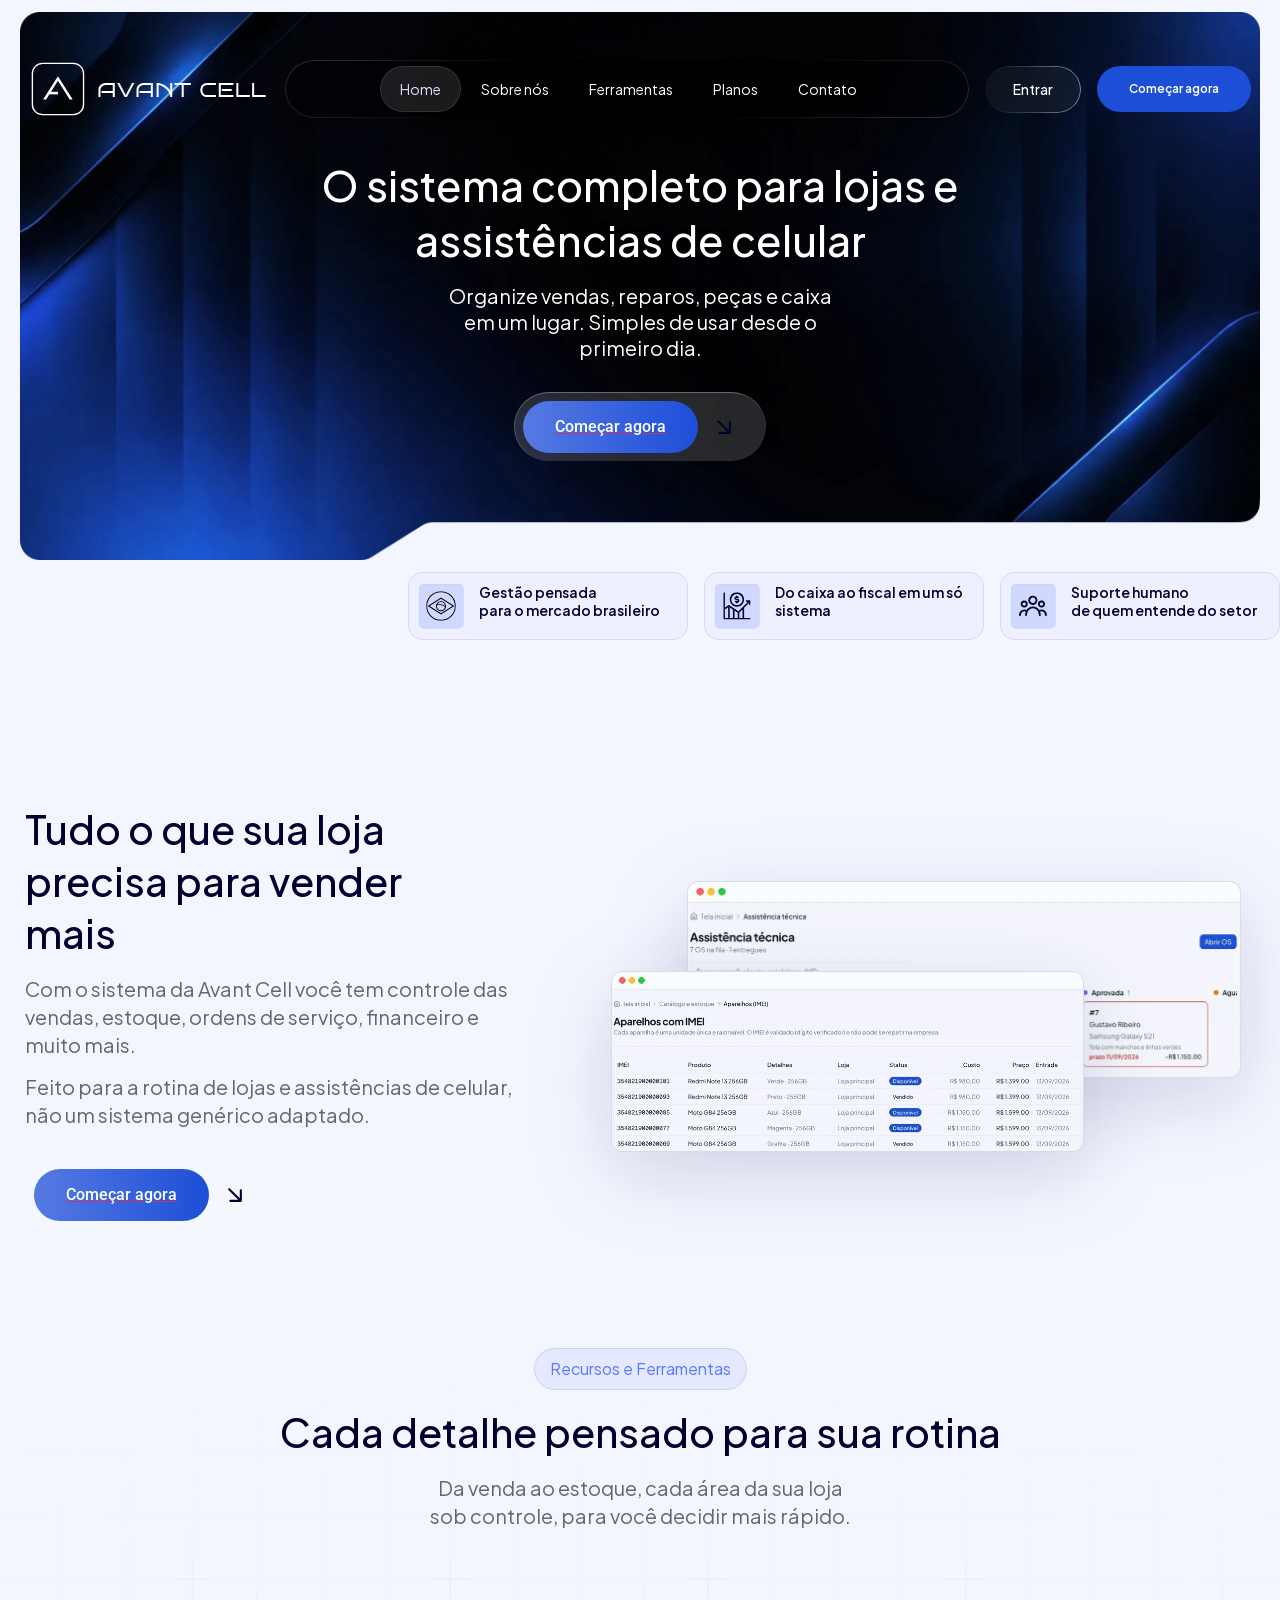
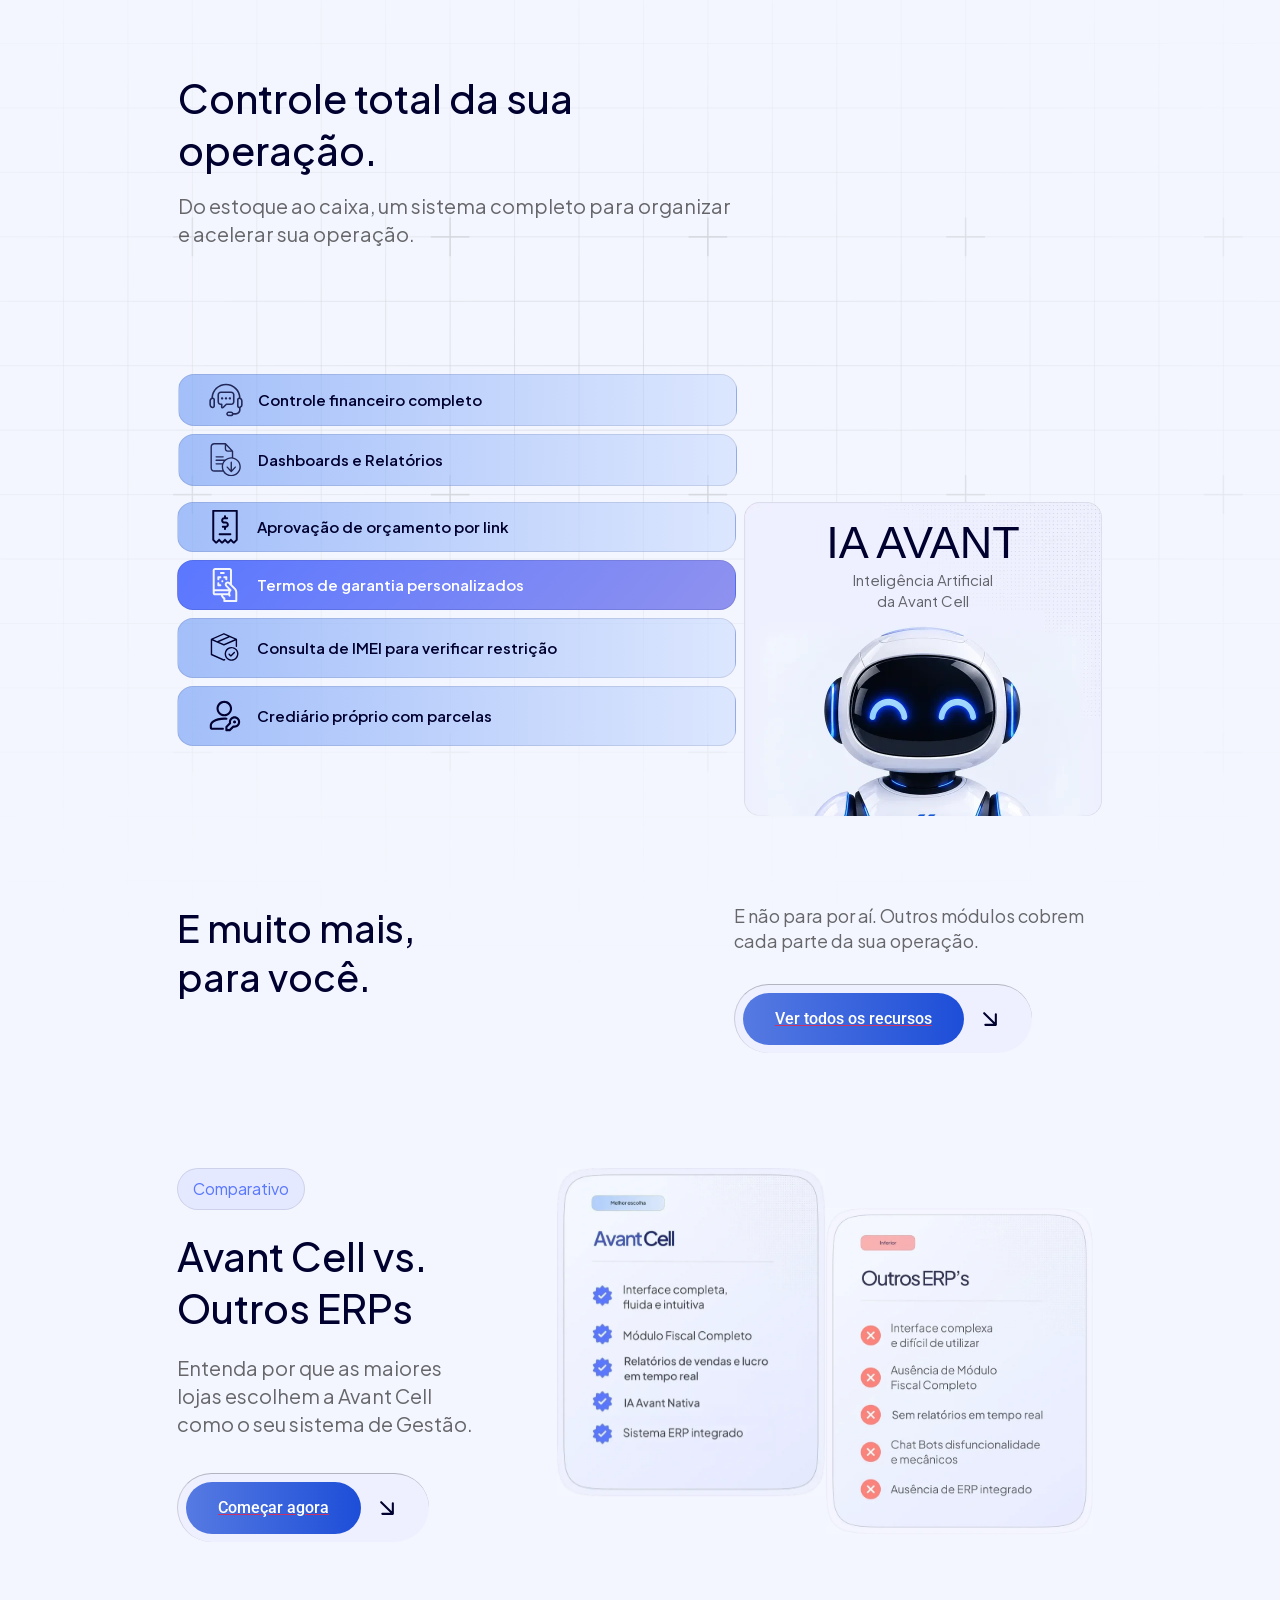
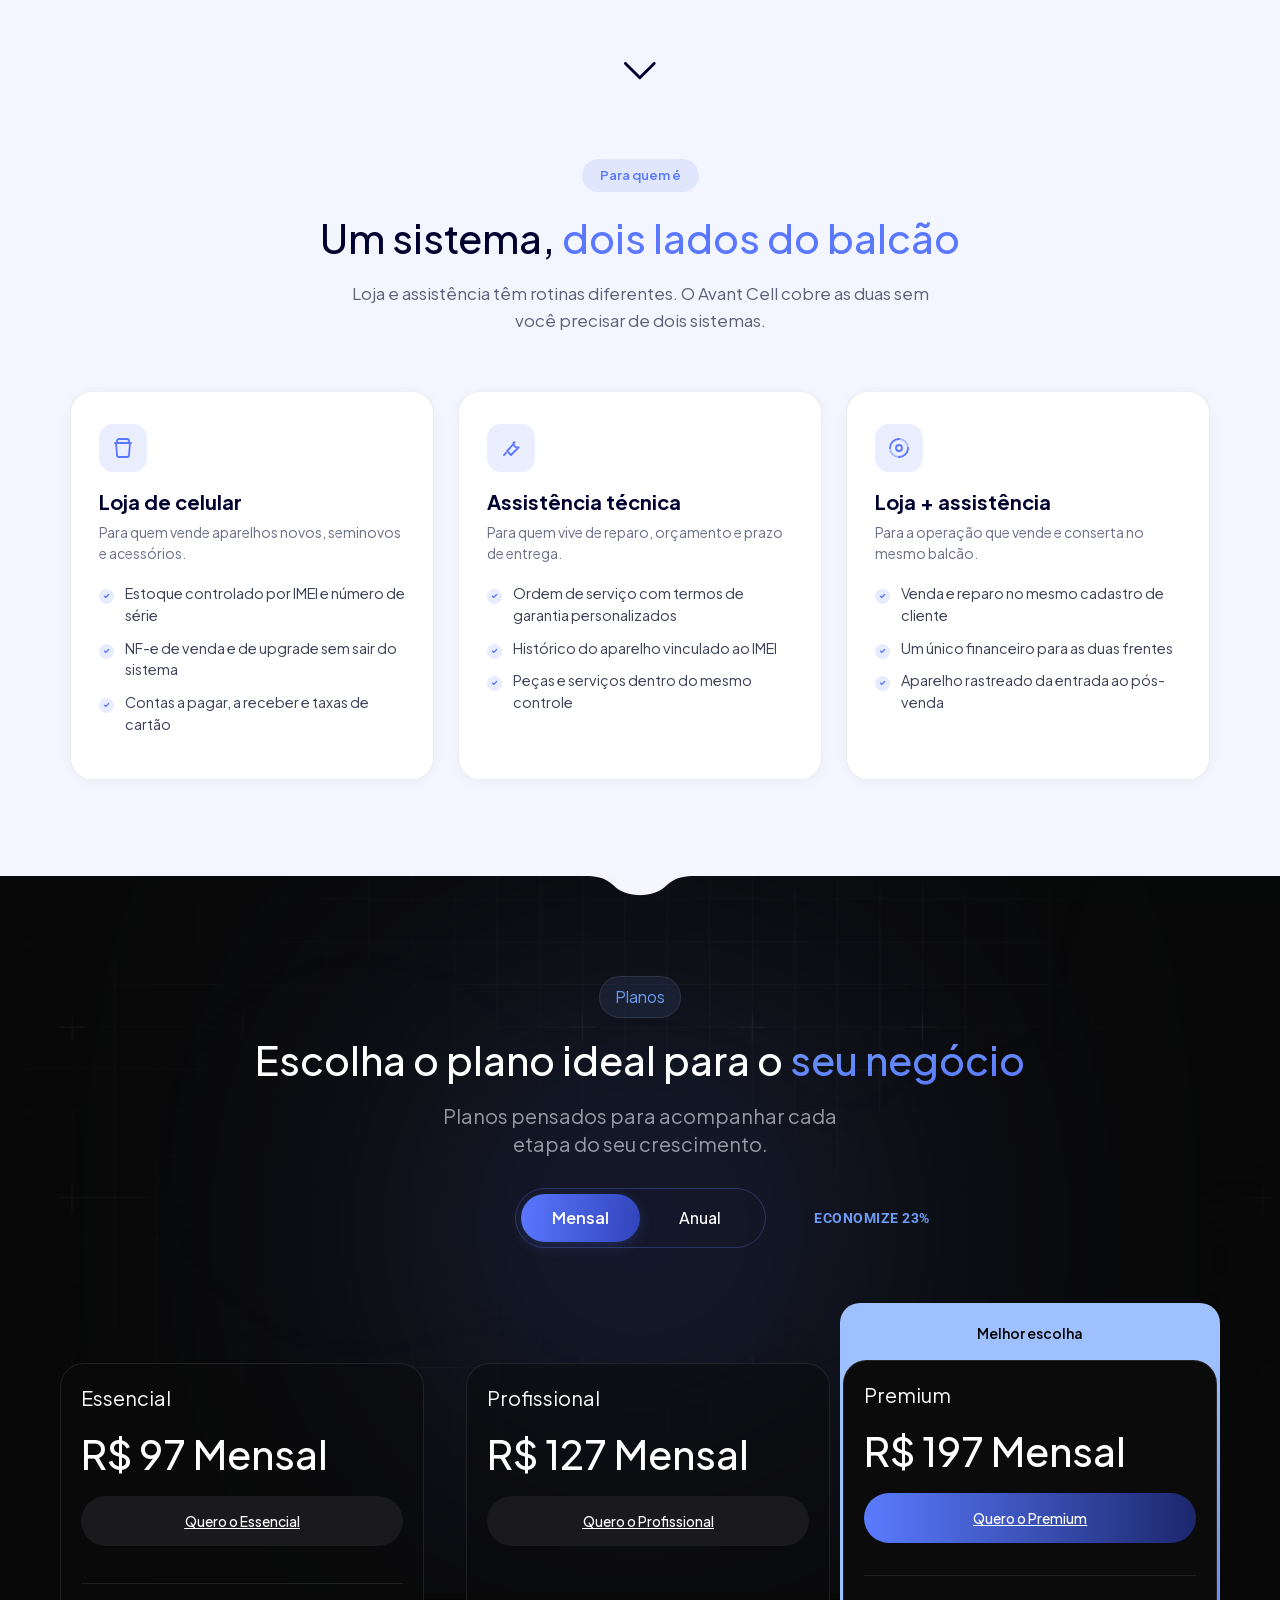
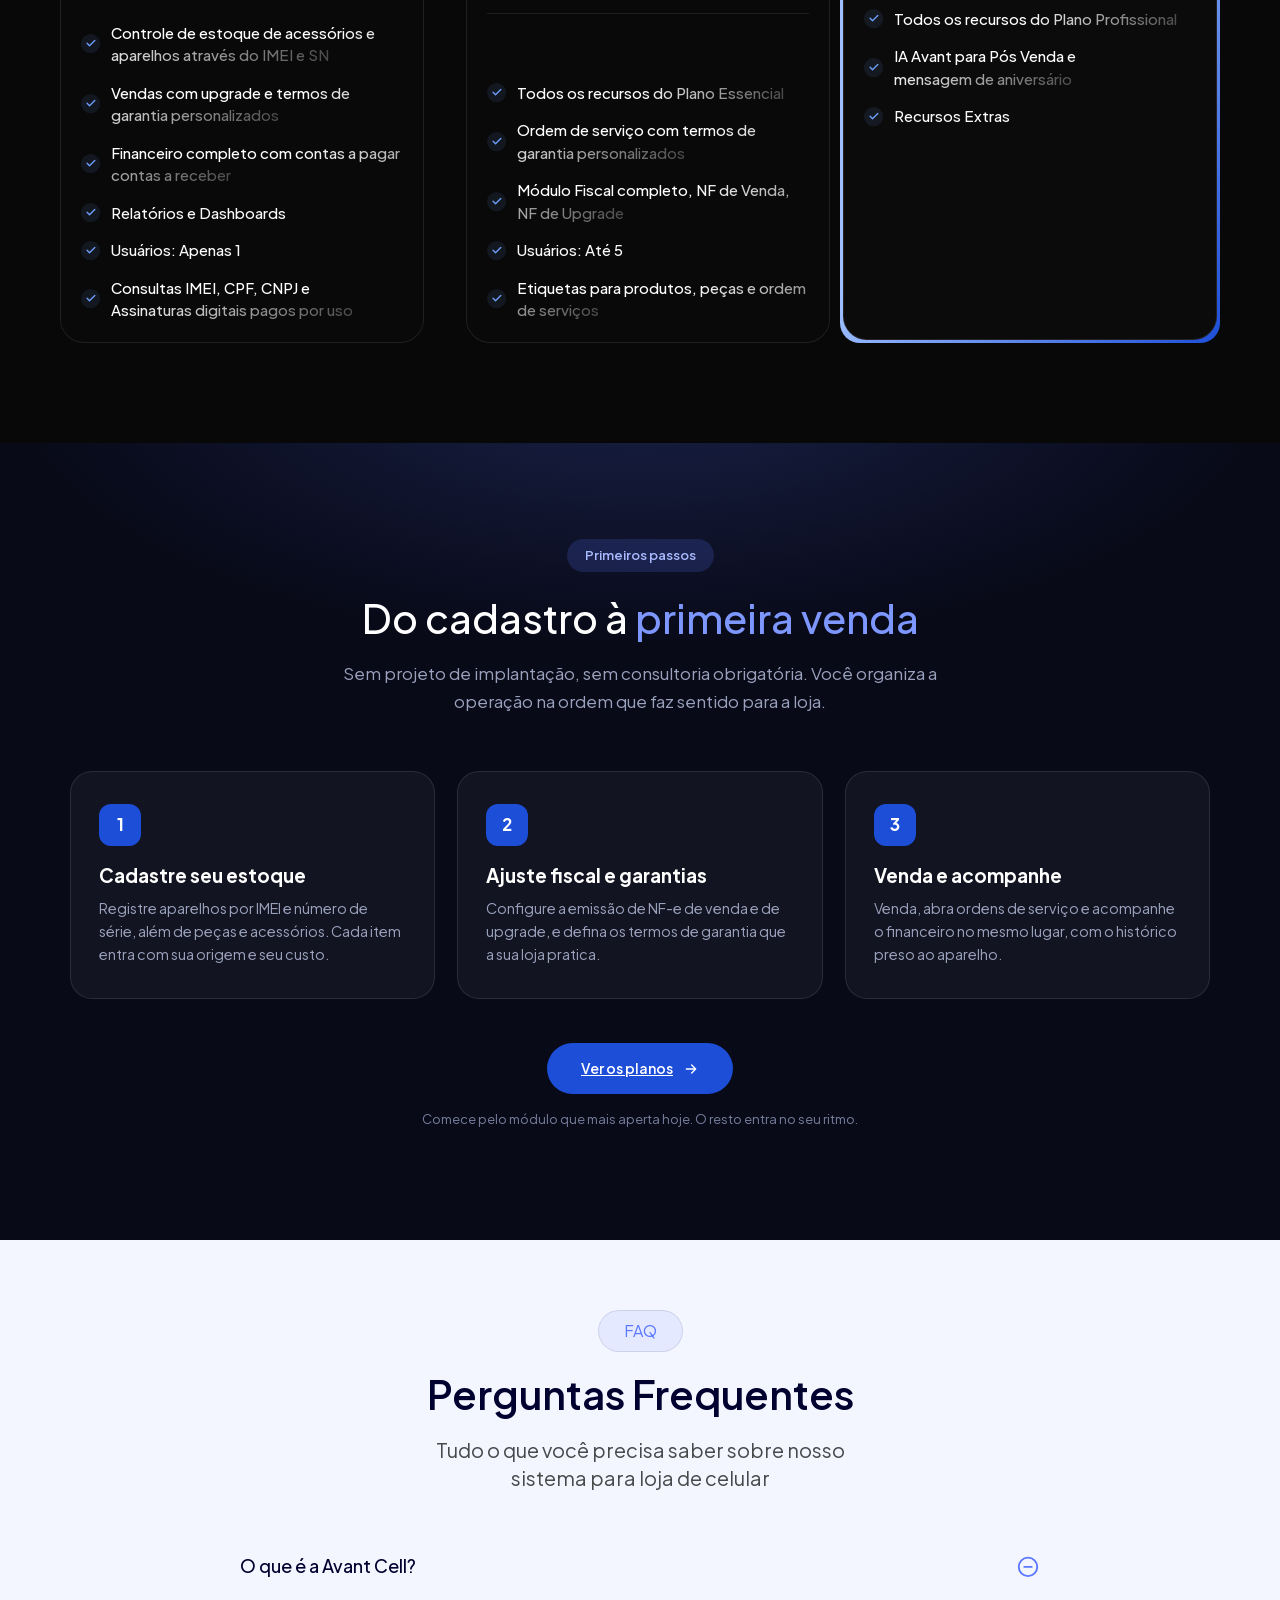
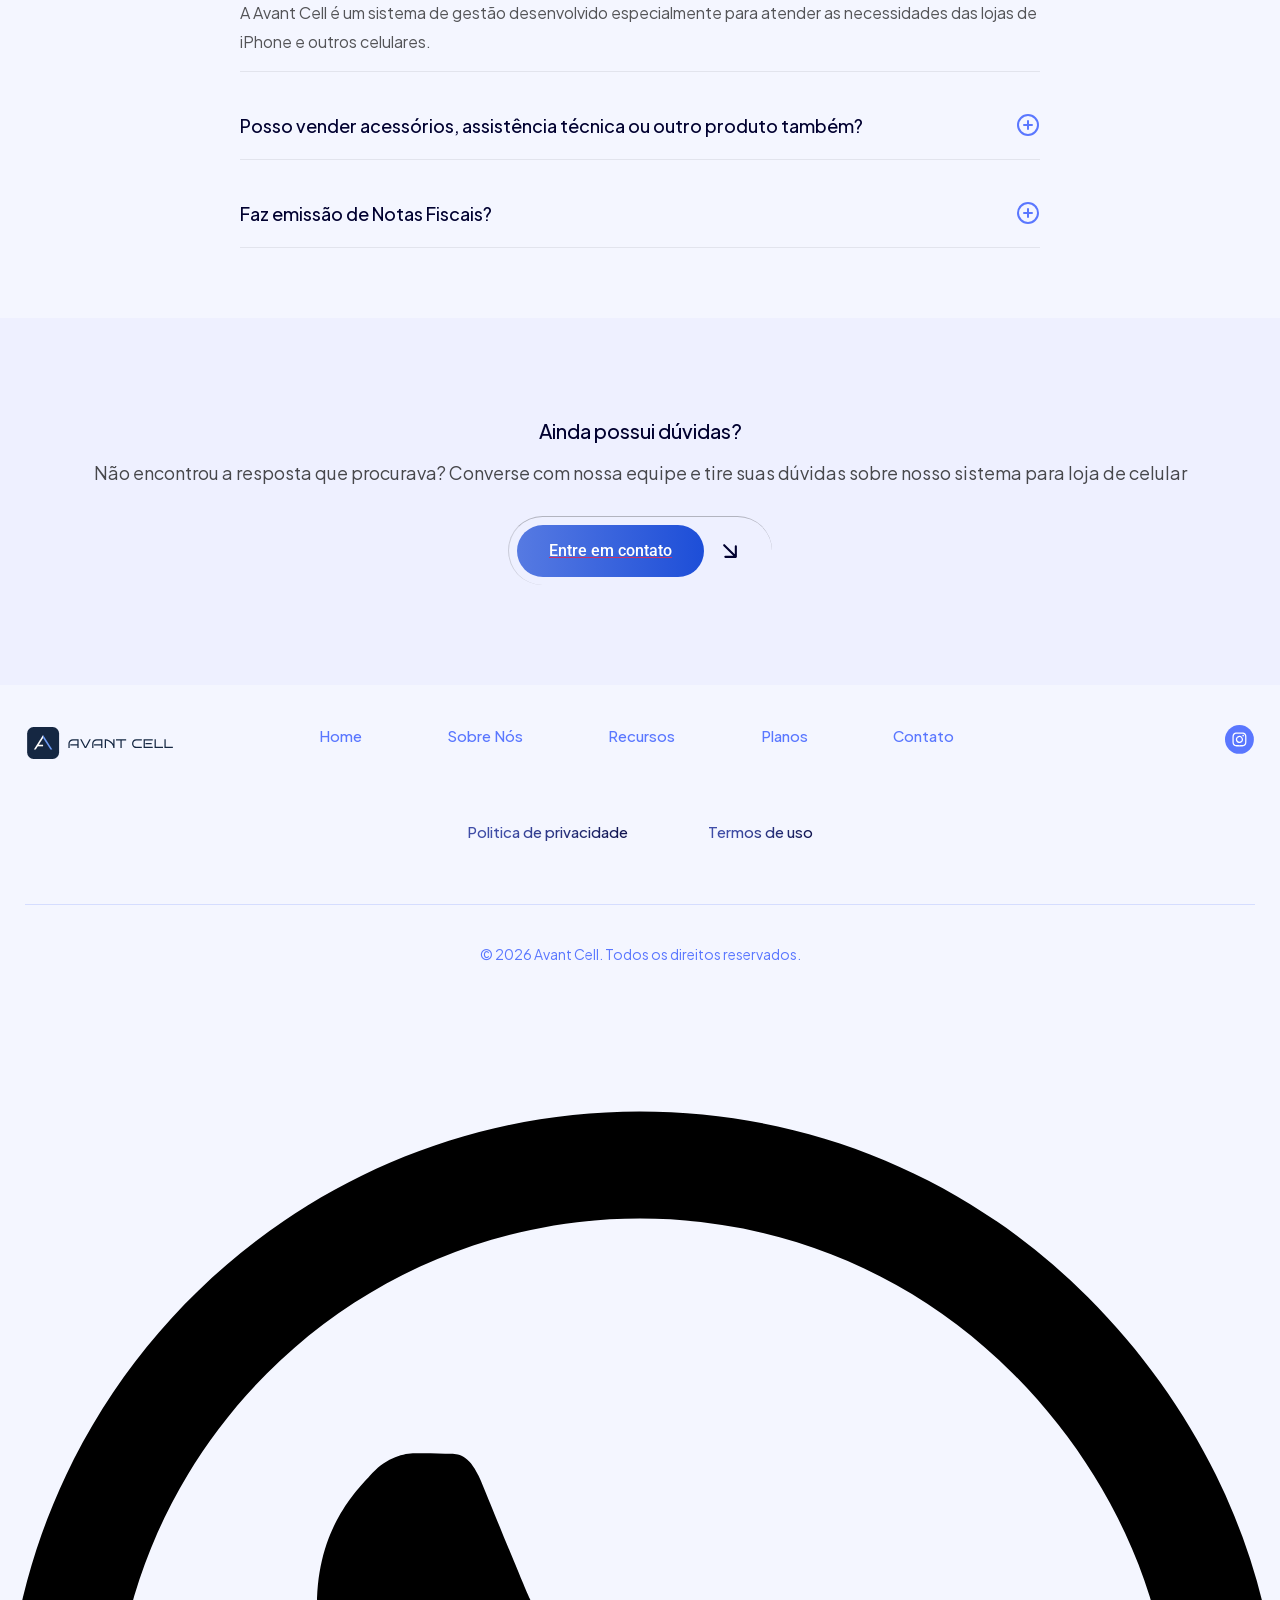
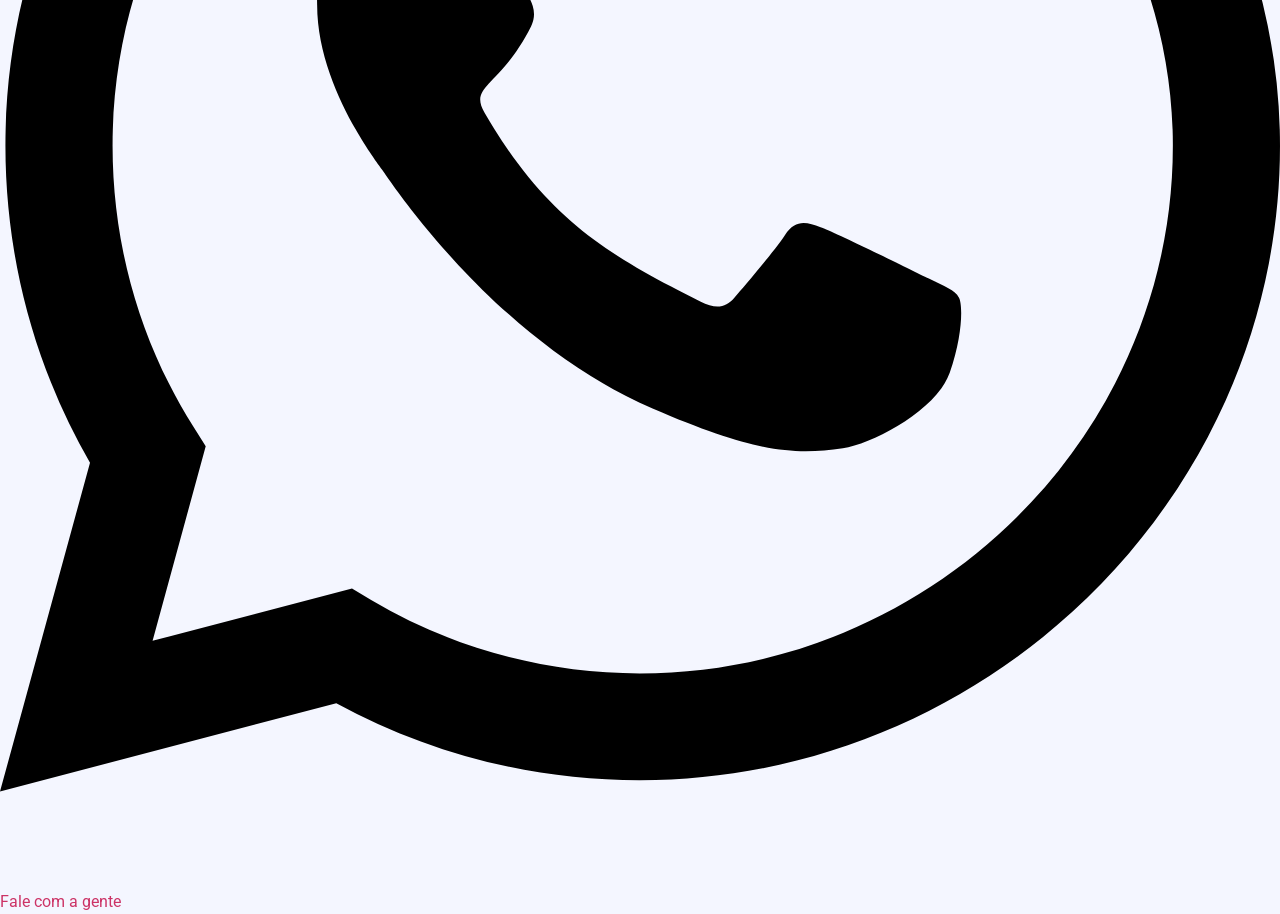
==== commit 26a5a574: "Instala Google Tag Manager e avisos de conversão GTM-543H5GN9 em todas as páginas; avc-medicao.js en" ====
--- a/index.html
+++ b/index.html
@@ -3,6 +3,14 @@
 <html lang="pt-BR">
 
 <head>
+	<!-- Google Tag Manager -->
+	<script>(function(w,d,s,l,i){w[l]=w[l]||[];w[l].push({'gtm.start':
+	new Date().getTime(),event:'gtm.js'});var f=d.getElementsByTagName(s)[0],
+	j=d.createElement(s),dl=l!='dataLayer'?'&l='+l:'';j.async=true;j.src=
+	'https://www.googletagmanager.com/gtm.js?id='+i+dl;f.parentNode.insertBefore(j,f);
+	})(window,document,'script','dataLayer','GTM-543H5GN9');</script>
+	<!-- End Google Tag Manager -->
+	<script src="/avc-medicao.js" defer></script>
 	<meta charset="UTF-8">
 	<meta name="viewport" content="width=device-width, initial-scale=1.0" />
 		<meta name='robots' content='index, follow, max-image-preview:large, max-snippet:-1, max-video-preview:-1' />
@@ -91,6 +99,10 @@
 </head>
 
 <body data-rsssl=1 class="home wp-singular page-template-default page page-id-5644 wp-theme-hello-elementor elementor-default elementor-kit-7 elementor-page elementor-page-5644">
+<!-- Google Tag Manager (noscript) -->
+<noscript><iframe src="https://www.googletagmanager.com/ns.html?id=GTM-543H5GN9"
+height="0" width="0" style="display:none;visibility:hidden"></iframe></noscript>
+<!-- End Google Tag Manager (noscript) -->
 
 			<e-page-transition preloader-type="image" preloader-image-url="wp-content/uploads/2026/05/LOGO.svg" class="e-page-transition--entering" >
 					</e-page-transition>
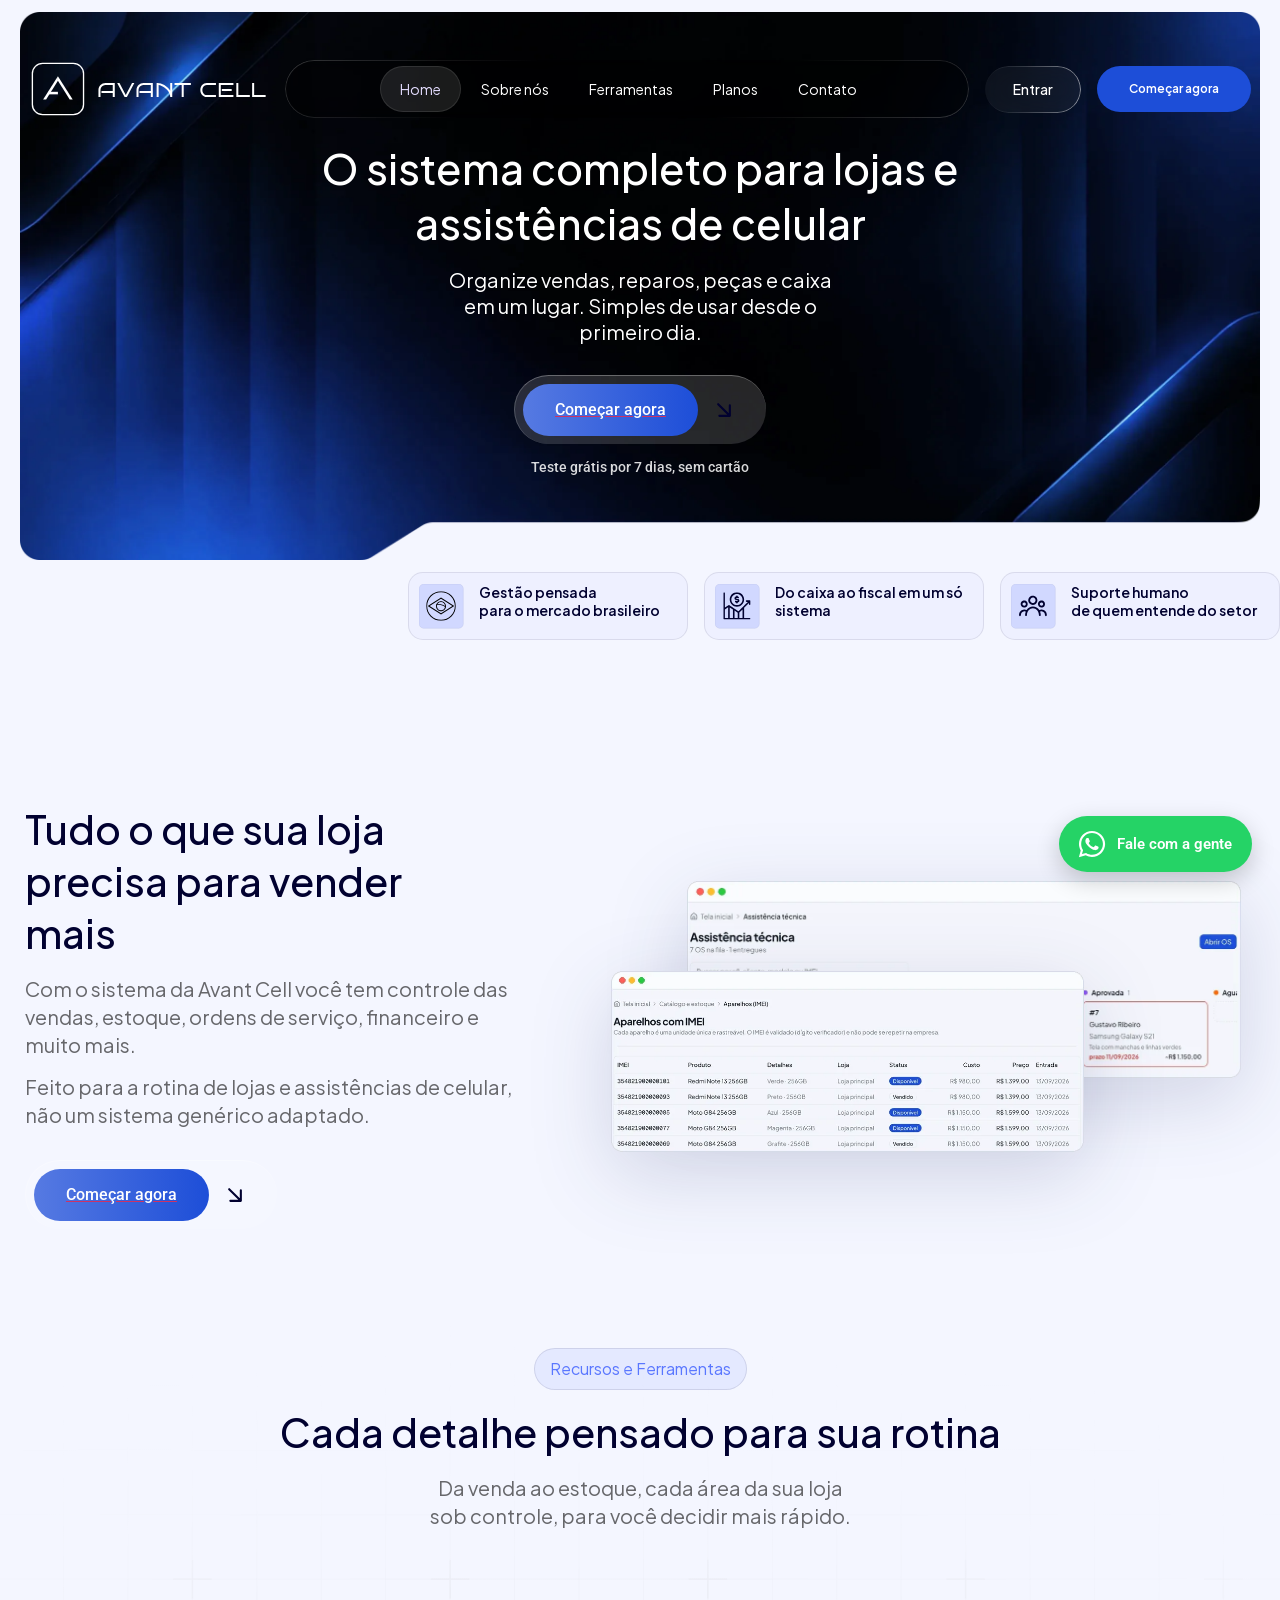
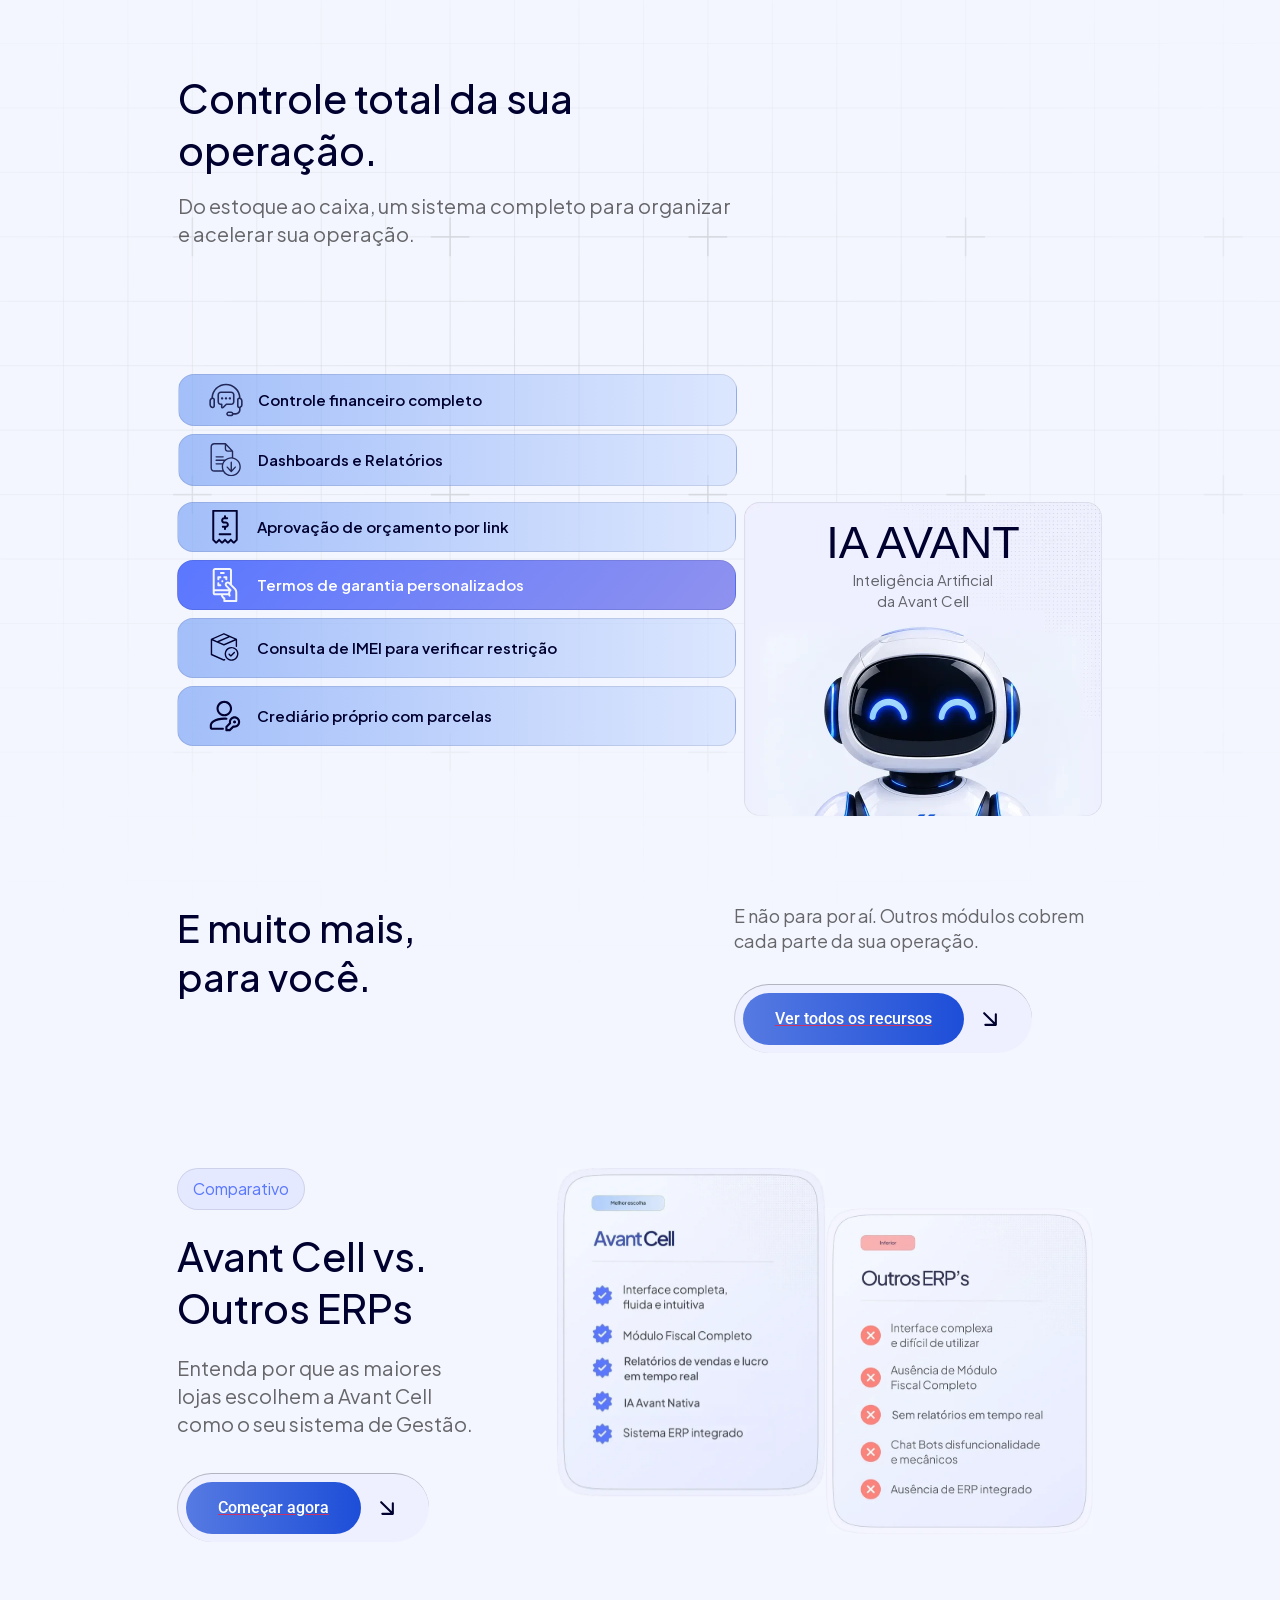
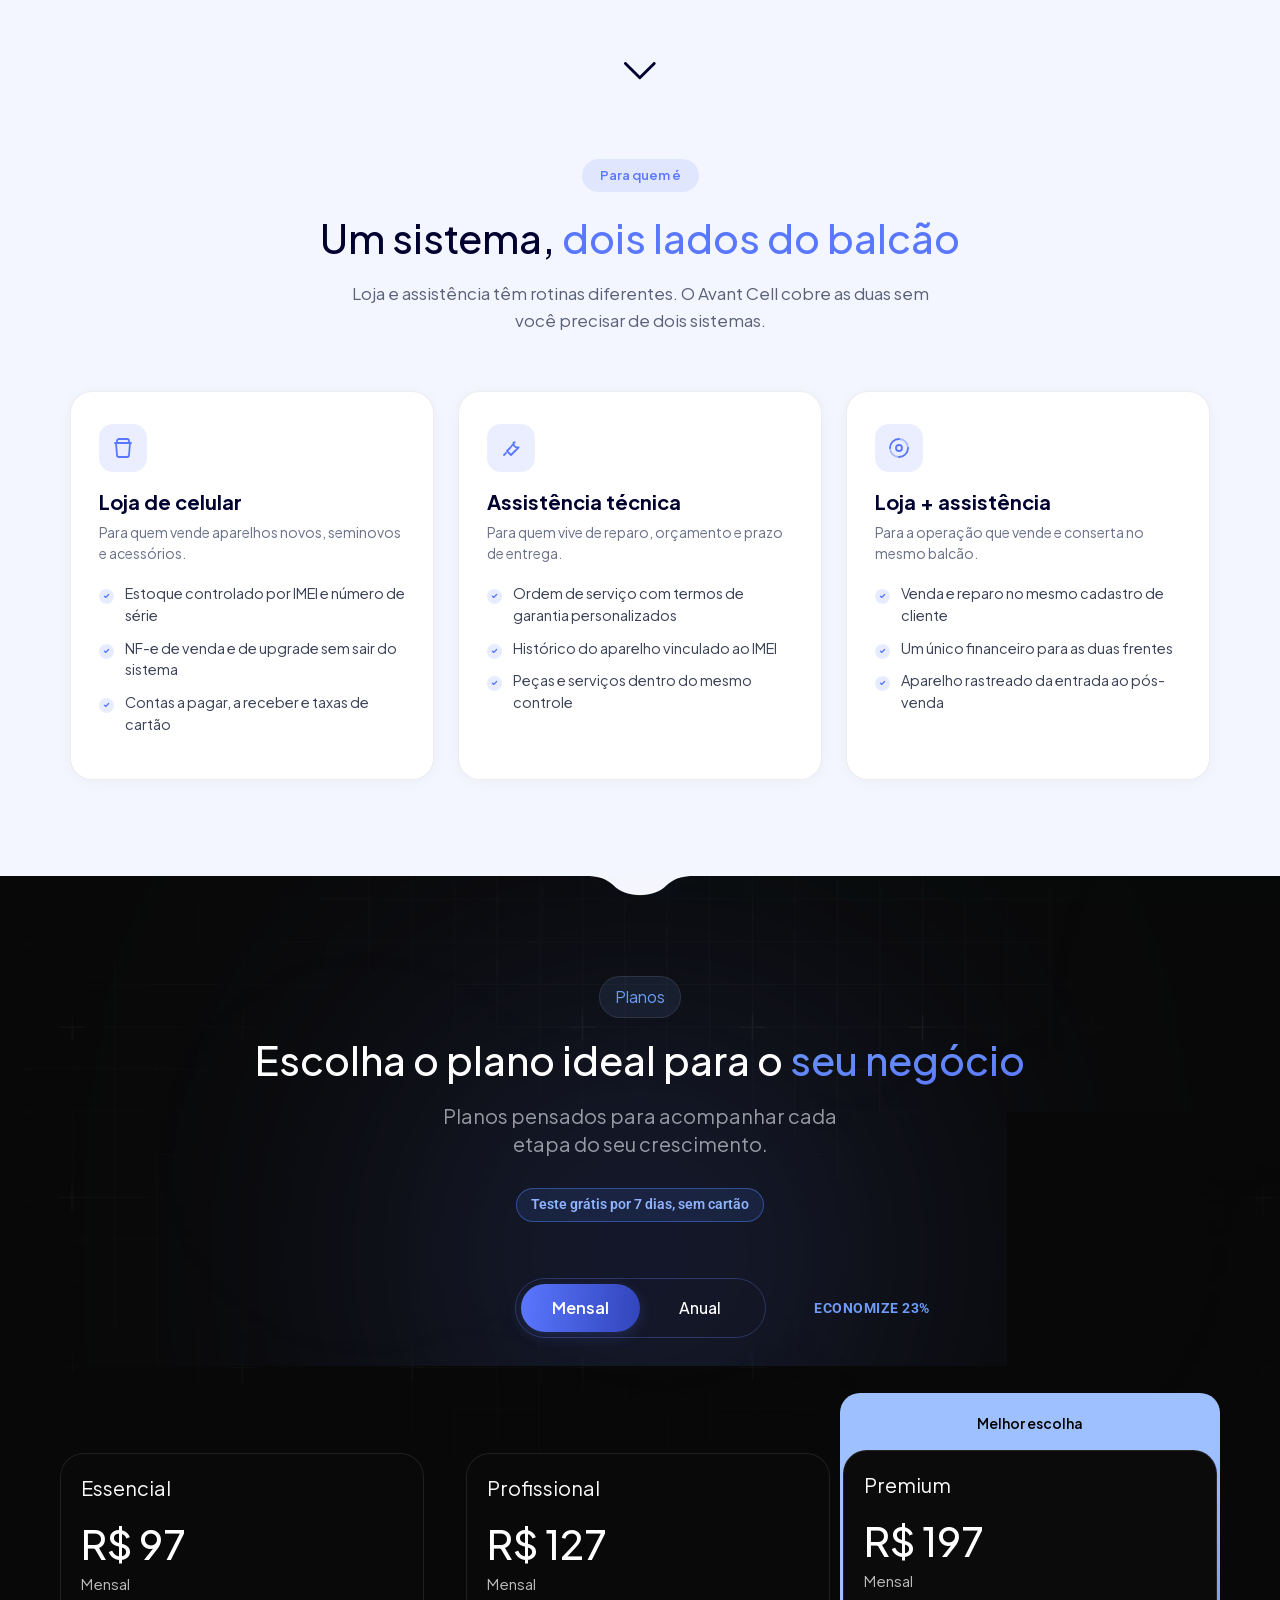
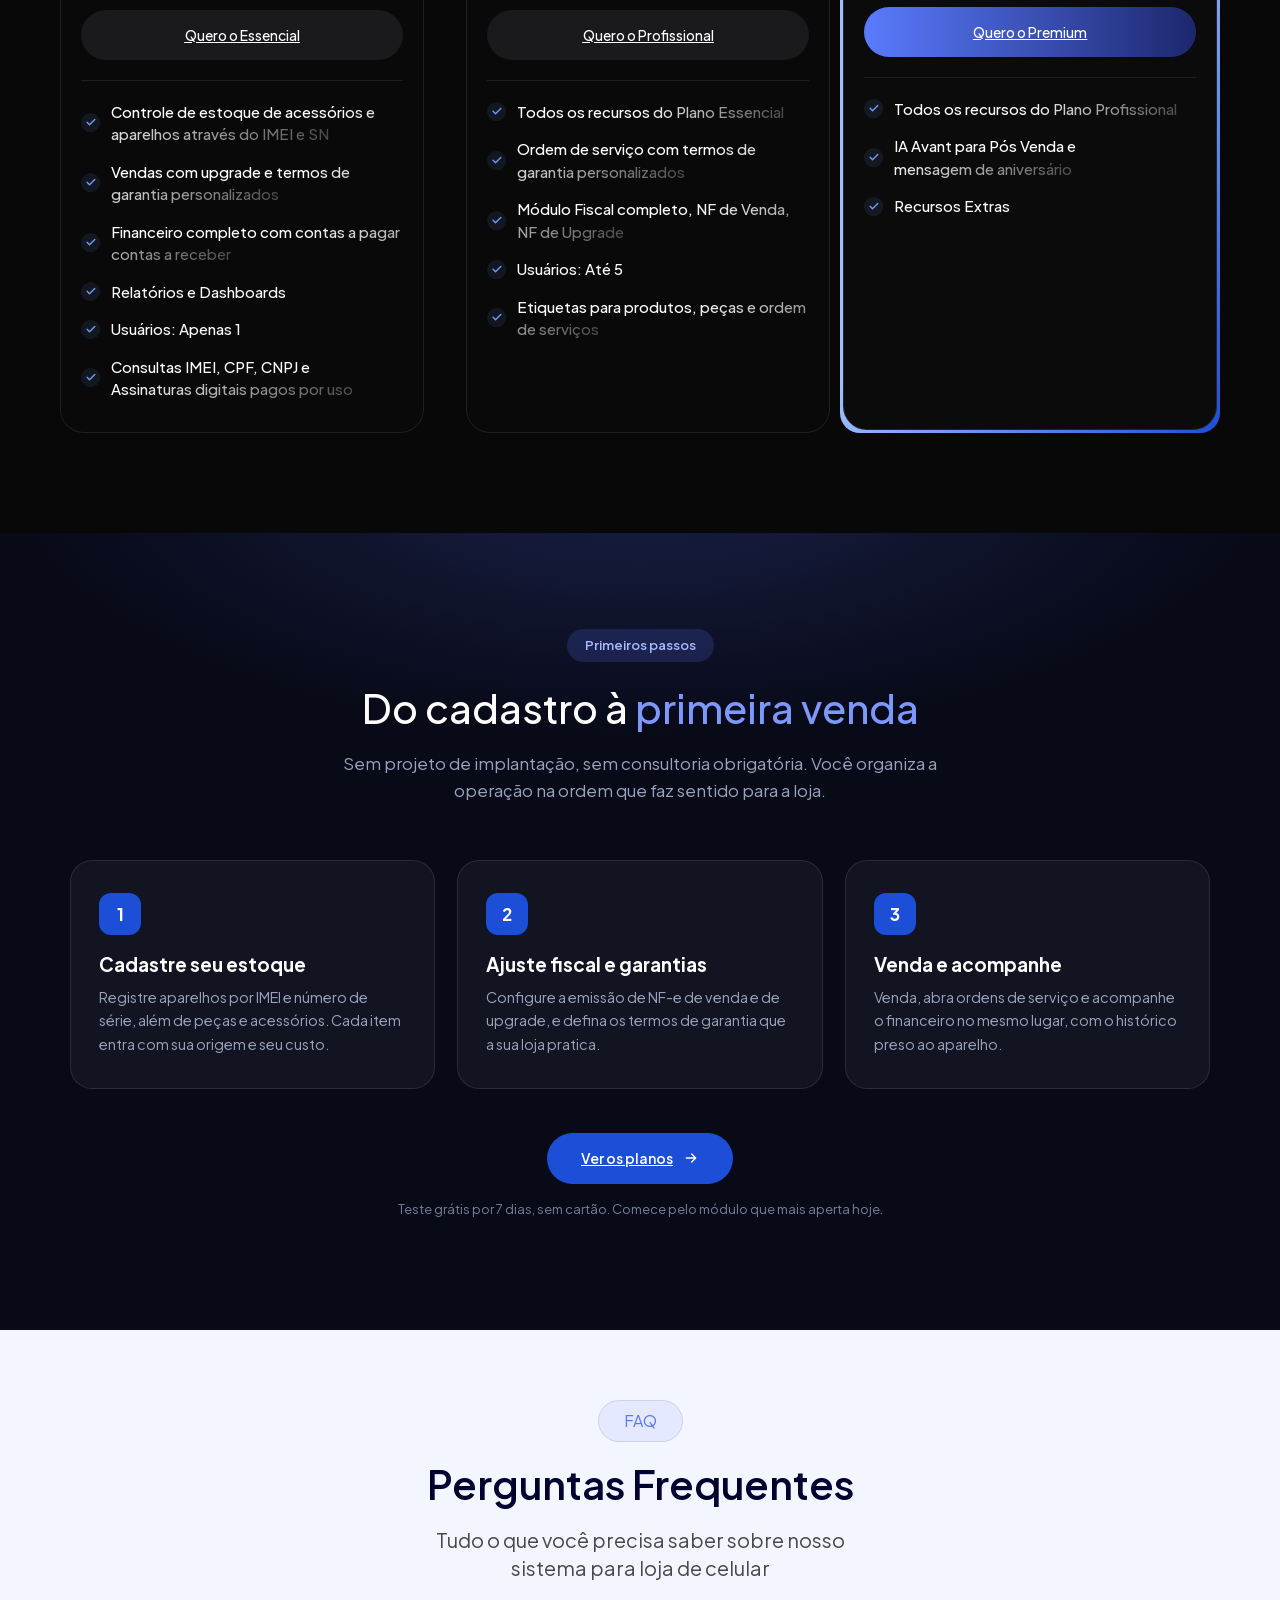
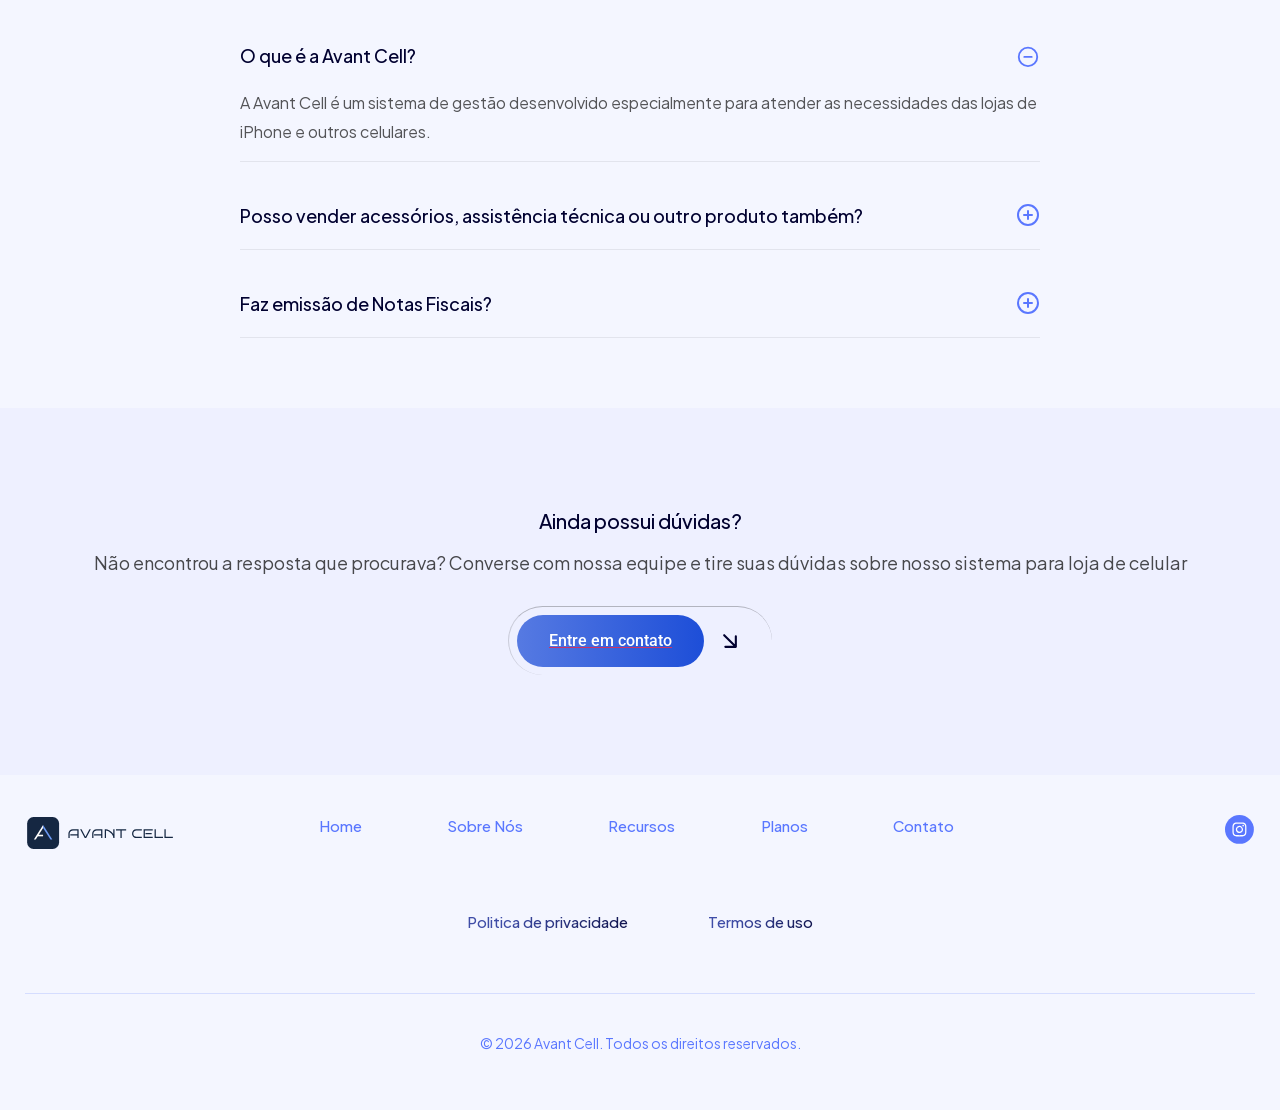
==== commit 36c80824: "Mostra o teste grátis de 7 dias no site Selo abaixo do botão do topo e acima da tabela de planos (ho" ====
--- a/index.html
+++ b/index.html
@@ -602,6 +602,7 @@
             </svg>
         </div>
     </a>
+    <p class="avc-teste avc-teste--hero">Teste grátis por 7 dias, sem cartão</p>
 
 </body>
 </html>				</div>
@@ -1287,6 +1288,7 @@
 									<p>Planos pensados para acompanhar cada etapa do seu crescimento.</p>								</div>
 				</div>
 		<div class="elementor-element elementor-element-38d25a0 e-con-full tabela e-flex e-con e-child" data-id="38d25a0" data-element_type="container" data-e-type="container" id="tabela">
+				<p class="avc-teste">Teste grátis por 7 dias, sem cartão</p>
 				<div class="elementor-element elementor-element-836262e e-n-tabs-mobile elementor-widget elementor-widget-n-tabs" data-id="836262e" data-element_type="widget" data-e-type="widget" data-settings="{&quot;horizontal_scroll&quot;:&quot;disable&quot;}" data-widget_type="nested-tabs.avc">
 							<div class="e-n-tabs" data-widget-number="137766446" aria-label="Abas. Abra itens com &quot;Enter&quot; ou &quot;Espaço&quot;, feche com &quot;Escape&quot; e navegue usando as teclas de &quot;Seta&quot;.">
 			<div class="e-n-tabs-heading" role="tablist">
@@ -1730,7 +1732,7 @@
   <div class="avc-rodape">
     <a class="avc-cta" href="planos/index.html">Ver os planos
       <svg width="16" height="16" viewBox="0 0 24 24" fill="none"><path d="M5 12h14M13 6l6 6-6 6" stroke="#fff" stroke-width="2" stroke-linecap="round" stroke-linejoin="round"/></svg></a>
-    <p class="avc-nota">Comece pelo módulo que mais aperta hoje. O resto entra no seu ritmo.</p>
+    <p class="avc-nota">Teste grátis por 7 dias, sem cartão. Comece pelo módulo que mais aperta hoje.</p>
   </div>
 </div>
 </div>
--- a/avc-ajustes.css
+++ b/avc-ajustes.css
@@ -17,41 +17,41 @@
     --content-width: 100% !important;
   }
 
-
 /* de wpo-minify-header-0afb719d.min.css */
-table table{font-size:.8em}
+
 .elementor-5071 .elementor-element.elementor-element-bdd66be .elementor-heading-title{font-size:24px}.elementor-5071 .elementor-element.elementor-element-bdd66be{--container-widget-width:1000px;--container-widget-flex-grow:0;width:var(--container-widget-width,1000px);max-width:1000px}.elementor-5071 .elementor-element.elementor-element-2528828{text-align:center;font-size:17px}
 
 /* de wpo-minify-header-0c1d719f.min.css */
-table table{font-size:.8em}
-.elementor-widget-wrap .elementor-element.elementor-widget-mobile__width-auto,.elementor-widget-wrap .elementor-element.elementor-widget-mobile__width-initial{max-width:100%}
+
 .elementor-5090 .elementor-element.elementor-element-bdd66be{--container-widget-width:1000px;--container-widget-flex-grow:0;width:var(--container-widget-width,1000px);max-width:1000px}.elementor-5090 .elementor-element.elementor-element-bdd66be .elementor-heading-title{font-size:24px}.elementor-5090 .elementor-element.elementor-element-2528828{text-align:center;font-size:17px}
 
 /* de wpo-minify-header-329cac95.min.css */
-.elementor-widget-wrap .elementor-element.elementor-widget-mobile__width-auto,.elementor-widget-wrap .elementor-element.elementor-widget-mobile__width-initial{max-width:100%}
+
 .elementor-6139 .elementor-element.elementor-element-59f3ee4:not(.elementor-motion-effects-element-type-background),.elementor-6139 .elementor-element.elementor-element-59f3ee4>.elementor-motion-effects-container>.elementor-motion-effects-layer{}.elementor-6139 .elementor-element.elementor-element-59f3ee4{--min-height:1000px;--justify-content:flex-start;--align-items:flex-start;--container-widget-width:calc( ( 1 - var( --container-widget-flex-grow ) ) * 100% );--padding-top:70px;--padding-bottom:0px;--padding-left:20px;--padding-right:20px}.elementor-6139 .elementor-element.elementor-element-d5abe6a{--margin-top:0px;--margin-bottom:0px;--margin-left:0px;--margin-right:0px;--padding-top:0px;--padding-bottom:0px;--padding-left:0px;--padding-right:0px}.elementor-6139 .elementor-element.elementor-element-a194119.elementor-element{--align-self:center}.elementor-6139 .elementor-element.elementor-element-a194119{font-size:12px}.elementor-6139 .elementor-element.elementor-element-717e85d{--container-widget-width:242px;--container-widget-flex-grow:0;width:var(--container-widget-width,242px);max-width:242px;text-align:center}.elementor-6139 .elementor-element.elementor-element-717e85d.elementor-element{--align-self:center}.elementor-6139 .elementor-element.elementor-element-717e85d .elementor-heading-title{font-size:24px}.elementor-6139 .elementor-element.elementor-element-d75c4e6{width:var(--container-widget-width,333px);max-width:333px;--container-widget-width:333px;--container-widget-flex-grow:0;text-align:center;font-size:14px;line-height:1.6em}.elementor-6139 .elementor-element.elementor-element-d75c4e6.elementor-element{--align-self:center}body:not(.rtl) .elementor-6139 .elementor-element.elementor-element-c2a45c0{left:0}body.rtl .elementor-6139 .elementor-element.elementor-element-c2a45c0{right:0}.elementor-6139 .elementor-element.elementor-element-c2a45c0{top:53px}.elementor-6139 .elementor-element.elementor-element-c2a45c0 img{width:170px}
 
 /* de wpo-minify-header-3ab0bdfd.min.css */
-.elementor-widget-wrap .elementor-element.elementor-widget-mobile__width-auto,.elementor-widget-wrap .elementor-element.elementor-widget-mobile__width-initial{max-width:100%}
-.elementor-6023 .elementor-element.elementor-element-aca32e4{--gap:30px 30px;--row-gap:30px;--column-gap:30px;--padding-top:100px;--padding-bottom:0px;--padding-left:20px;--padding-right:20px}.elementor-6023 .elementor-element.elementor-element-2df48e5{font-size:12px}.elementor-6023 .elementor-element.elementor-element-03bf86c{--container-widget-width:306px;--container-widget-flex-grow:0;width:var(--container-widget-width,306px);max-width:306px}.elementor-6023 .elementor-element.elementor-element-03bf86c .elementor-heading-title{font-size:24px}.elementor-6023 .elementor-element.elementor-element-44d9dcc{width:var(--container-widget-width,301px);max-width:301px;--container-widget-width:301px;--container-widget-flex-grow:0;text-align:center;font-size:14px;line-height:1.6em}.elementor-6023 .elementor-element.elementor-element-44d9dcc.elementor-element{--align-self:center}.elementor-6023 .elementor-element.elementor-element-22390ef:not(.elementor-motion-effects-element-type-background),.elementor-6023 .elementor-element.elementor-element-22390ef>.elementor-motion-effects-container>.elementor-motion-effects-layer{background-image:url(../../../../uploads/2026/05/frame21472245901.webp)}.elementor-6023 .elementor-element.elementor-element-22390ef{--min-height:900px;--margin-top:-32px;--margin-bottom:0px;--margin-left:0px;--margin-right:0px;--padding-top:0px;--padding-bottom:0px;--padding-left:20px;--padding-right:20px}.elementor-6023 .elementor-element.elementor-element-328279d.elementor-element{--align-self:center}.elementor-6023 .elementor-element.elementor-element-328279d{font-size:12px}.elementor-6023 .elementor-element.elementor-element-77dae4b{text-align:center}.elementor-6023 .elementor-element.elementor-element-77dae4b .elementor-heading-title{font-size:24px}.elementor-6023 .elementor-element.elementor-element-d704499{width:auto;max-width:auto;text-align:center;font-size:14px;line-height:1.6em}.elementor-6023 .elementor-element.elementor-element-d704499.elementor-element{--align-self:center}.elementor-6023 .elementor-element.elementor-element-1ef65c6.elementor-element{--align-self:center}.elementor-6023 .elementor-element.elementor-element-eb68322{--justify-content:flex-start;--gap:140px 140px;--row-gap:140px;--column-gap:140px;--padding-top:70px;--padding-bottom:0px;--padding-left:0px;--padding-right:0px}.elementor-6023 .elementor-element.elementor-element-50cf78a{top:158px}.elementor-6023 .elementor-element.elementor-element-50cf78a img{width:202px}.elementor-6023 .elementor-element.elementor-element-880a256 img{width:175px}.elementor-6023 .elementor-element.elementor-element-88693cf{--margin-top:-78px;--margin-bottom:0px;--margin-left:0px;--margin-right:0px}.elementor-6023 .elementor-element.elementor-element-239f6c3{--padding-top:0px;--padding-bottom:60px;--padding-left:20px;--padding-right:20px}.elementor-6023 .elementor-element.elementor-element-cd548ae{font-size:12px}.elementor-6023 .elementor-element.elementor-element-6f55d91{--container-widget-width:306px;--container-widget-flex-grow:0;width:var(--container-widget-width,306px);max-width:306px}.elementor-6023 .elementor-element.elementor-element-6f55d91 .elementor-heading-title{font-size:24px}.elementor-6023 .elementor-element.elementor-element-795a20c{width:var(--container-widget-width,264px);max-width:264px;--container-widget-width:264px;--container-widget-flex-grow:0;text-align:center;font-size:14px;line-height:1.6em}.elementor-6023 .elementor-element.elementor-element-795a20c.elementor-element{--align-self:center}.elementor-6023 .elementor-element.elementor-element-83fab75 .elementor-icon-box-title,.elementor-6023 .elementor-element.elementor-element-83fab75 .elementor-icon-box-title a{font-size:18px}.elementor-6023 .elementor-element.elementor-element-83fab75 .elementor-icon-box-description{font-size:14px}.elementor-6023 .elementor-element.elementor-element-27445a4{width:var(--container-widget-width,264px);max-width:264px;--container-widget-width:264px;--container-widget-flex-grow:0;text-align:start;font-size:14px;line-height:1.6em}.elementor-6023 .elementor-element.elementor-element-27445a4.elementor-element{--align-self:center}.elementor-6023 .elementor-element.elementor-element-efbc88d .elementor-icon-box-title,.elementor-6023 .elementor-element.elementor-element-efbc88d .elementor-icon-box-title a{font-size:18px}.elementor-6023 .elementor-element.elementor-element-efbc88d .elementor-icon-box-description{font-size:14px}.elementor-6023 .elementor-element.elementor-element-5963043{width:var(--container-widget-width,264px);max-width:264px;--container-widget-width:264px;--container-widget-flex-grow:0;text-align:start;font-size:14px;line-height:1.6em}.elementor-6023 .elementor-element.elementor-element-5963043.elementor-element{--align-self:center}
+
+.elementor-6023 .elementor-element.elementor-element-aca32e4{--gap:30px 30px;--row-gap:30px;--column-gap:30px;--padding-top:100px;--padding-bottom:0px;--padding-left:20px;--padding-right:20px}.elementor-6023 .elementor-element.elementor-element-2df48e5{font-size:12px}.elementor-6023 .elementor-element.elementor-element-03bf86c{--container-widget-width:306px;--container-widget-flex-grow:0;width:var(--container-widget-width,306px);max-width:306px}.elementor-6023 .elementor-element.elementor-element-03bf86c .elementor-heading-title{font-size:24px}.elementor-6023 .elementor-element.elementor-element-44d9dcc{width:var(--container-widget-width,301px);max-width:301px;--container-widget-width:301px;--container-widget-flex-grow:0;text-align:center;font-size:14px;line-height:1.6em}.elementor-6023 .elementor-element.elementor-element-44d9dcc.elementor-element{--align-self:center}.elementor-6023 .elementor-element.elementor-element-22390ef:not(.elementor-motion-effects-element-type-background),.elementor-6023 .elementor-element.elementor-element-22390ef>.elementor-motion-effects-container>.elementor-motion-effects-layer{background-image:url(wp-content/uploads/2026/05/frame21472245901.webp)}.elementor-6023 .elementor-element.elementor-element-22390ef{--min-height:900px;--margin-top:-32px;--margin-bottom:0px;--margin-left:0px;--margin-right:0px;--padding-top:0px;--padding-bottom:0px;--padding-left:20px;--padding-right:20px}.elementor-6023 .elementor-element.elementor-element-328279d.elementor-element{--align-self:center}.elementor-6023 .elementor-element.elementor-element-328279d{font-size:12px}.elementor-6023 .elementor-element.elementor-element-77dae4b{text-align:center}.elementor-6023 .elementor-element.elementor-element-77dae4b .elementor-heading-title{font-size:24px}.elementor-6023 .elementor-element.elementor-element-d704499{width:auto;max-width:auto;text-align:center;font-size:14px;line-height:1.6em}.elementor-6023 .elementor-element.elementor-element-d704499.elementor-element{--align-self:center}.elementor-6023 .elementor-element.elementor-element-1ef65c6.elementor-element{--align-self:center}.elementor-6023 .elementor-element.elementor-element-eb68322{--justify-content:flex-start;--gap:140px 140px;--row-gap:140px;--column-gap:140px;--padding-top:70px;--padding-bottom:0px;--padding-left:0px;--padding-right:0px}.elementor-6023 .elementor-element.elementor-element-50cf78a{top:158px}.elementor-6023 .elementor-element.elementor-element-50cf78a img{width:202px}.elementor-6023 .elementor-element.elementor-element-880a256 img{width:175px}.elementor-6023 .elementor-element.elementor-element-88693cf{--margin-top:-78px;--margin-bottom:0px;--margin-left:0px;--margin-right:0px}.elementor-6023 .elementor-element.elementor-element-239f6c3{--padding-top:0px;--padding-bottom:60px;--padding-left:20px;--padding-right:20px}.elementor-6023 .elementor-element.elementor-element-cd548ae{font-size:12px}.elementor-6023 .elementor-element.elementor-element-6f55d91{--container-widget-width:306px;--container-widget-flex-grow:0;width:var(--container-widget-width,306px);max-width:306px}.elementor-6023 .elementor-element.elementor-element-6f55d91 .elementor-heading-title{font-size:24px}.elementor-6023 .elementor-element.elementor-element-795a20c{width:var(--container-widget-width,264px);max-width:264px;--container-widget-width:264px;--container-widget-flex-grow:0;text-align:center;font-size:14px;line-height:1.6em}.elementor-6023 .elementor-element.elementor-element-795a20c.elementor-element{--align-self:center}.elementor-6023 .elementor-element.elementor-element-83fab75 .elementor-icon-box-title,.elementor-6023 .elementor-element.elementor-element-83fab75 .elementor-icon-box-title a{font-size:18px}.elementor-6023 .elementor-element.elementor-element-83fab75 .elementor-icon-box-description{font-size:14px}.elementor-6023 .elementor-element.elementor-element-27445a4{width:var(--container-widget-width,264px);max-width:264px;--container-widget-width:264px;--container-widget-flex-grow:0;text-align:start;font-size:14px;line-height:1.6em}.elementor-6023 .elementor-element.elementor-element-27445a4.elementor-element{--align-self:center}.elementor-6023 .elementor-element.elementor-element-efbc88d .elementor-icon-box-title,.elementor-6023 .elementor-element.elementor-element-efbc88d .elementor-icon-box-title a{font-size:18px}.elementor-6023 .elementor-element.elementor-element-efbc88d .elementor-icon-box-description{font-size:14px}.elementor-6023 .elementor-element.elementor-element-5963043{width:var(--container-widget-width,264px);max-width:264px;--container-widget-width:264px;--container-widget-flex-grow:0;text-align:start;font-size:14px;line-height:1.6em}.elementor-6023 .elementor-element.elementor-element-5963043.elementor-element{--align-self:center}
 
 /* de wpo-minify-header-5b7fef23.min.css */
-.elementor-widget-wrap .elementor-element.elementor-widget-mobile__width-auto,.elementor-widget-wrap .elementor-element.elementor-widget-mobile__width-initial{max-width:100%}
+
 .elementor-6188 .elementor-element.elementor-element-ccdb93d{--gap:30px 30px;--row-gap:30px;--column-gap:30px;--margin-top:0px;--margin-bottom:0px;--margin-left:0px;--margin-right:0px;--padding-top:100px;--padding-bottom:0px;--padding-left:0px;--padding-right:0px}.elementor-6188 .elementor-element.elementor-element-ebd5509{--margin-top:0px;--margin-bottom:0px;--margin-left:0px;--margin-right:0px;--padding-top:0px;--padding-bottom:0px;--padding-left:0px;--padding-right:0px}.elementor-6188 .elementor-element.elementor-element-571784b{font-size:12px}.elementor-6188 .elementor-element.elementor-element-3fabed2{--container-widget-width:306px;--container-widget-flex-grow:0;width:var(--container-widget-width,306px);max-width:306px}.elementor-6188 .elementor-element.elementor-element-3fabed2 .elementor-heading-title{font-size:24px}.elementor-6188 .elementor-element.elementor-element-de77101{width:var(--container-widget-width,301px);max-width:301px;--container-widget-width:301px;--container-widget-flex-grow:0;text-align:center;font-size:14px;line-height:1.6em}.elementor-6188 .elementor-element.elementor-element-de77101.elementor-element{--align-self:center}.elementor-6188 .elementor-element.elementor-element-a52fc2c{--margin-top:0px;--margin-bottom:0px;--margin-left:0px;--margin-right:0px;--padding-top:0px;--padding-bottom:0px;--padding-left:0px;--padding-right:0px}.elementor-6188 .elementor-element.elementor-element-40721d9{--justify-content:flex-start}.elementor-6188 .elementor-element.elementor-element-42b55d9{--min-height:540px;--gap:25px 25px;--row-gap:25px;--column-gap:25px}.elementor-6188 .elementor-element.elementor-element-c6b5ab2{--gap:15px 15px;--row-gap:15px;--column-gap:15px}.elementor-6188 .elementor-element.elementor-element-608f48e{width:var(--container-widget-width,301px);max-width:301px;--container-widget-width:301px;--container-widget-flex-grow:0;text-align:start;font-size:14px;line-height:1.6em}.elementor-6188 .elementor-element.elementor-element-608f48e.elementor-element{--align-self:center}.elementor-6188 .elementor-element.elementor-element-5edf4f4{--container-widget-width:306px;--container-widget-flex-grow:0;width:var(--container-widget-width,306px);max-width:306px}.elementor-6188 .elementor-element.elementor-element-5edf4f4 .elementor-heading-title{font-size:30px}.elementor-6188 .elementor-element.elementor-element-e830140{--padding-top:20px;--padding-bottom:3px;--padding-left:3px;--padding-right:3px}.elementor-6188 .elementor-element.elementor-element-977c4c6{--min-height:510px;--gap:25px 25px;--row-gap:25px;--column-gap:25px}.elementor-6188 .elementor-element.elementor-element-c5c76a3{--gap:15px 15px;--row-gap:15px;--column-gap:15px}.elementor-6188 .elementor-element.elementor-element-1e90e5e{width:var(--container-widget-width,301px);max-width:301px;--container-widget-width:301px;--container-widget-flex-grow:0;text-align:start;font-size:14px;line-height:1.6em}.elementor-6188 .elementor-element.elementor-element-1e90e5e.elementor-element{--align-self:center}.elementor-6188 .elementor-element.elementor-element-0f08928{--container-widget-width:306px;--container-widget-flex-grow:0;width:var(--container-widget-width,306px);max-width:306px}.elementor-6188 .elementor-element.elementor-element-0f08928 .elementor-heading-title{font-size:30px}.elementor-6188 .elementor-element.elementor-element-88eeb26{--justify-content:flex-start;--gap:0px 0px;--row-gap:0px;--column-gap:0px}.elementor-6188 .elementor-element.elementor-element-a070a6f{--min-height:540px;--gap:25px 25px;--row-gap:25px;--column-gap:25px}.elementor-6188 .elementor-element.elementor-element-2ae6825{--gap:15px 15px;--row-gap:15px;--column-gap:15px}.elementor-6188 .elementor-element.elementor-element-b73e5c9{width:var(--container-widget-width,301px);max-width:301px;--container-widget-width:301px;--container-widget-flex-grow:0;text-align:start;font-size:14px;line-height:1.6em}.elementor-6188 .elementor-element.elementor-element-b73e5c9.elementor-element{--align-self:center}.elementor-6188 .elementor-element.elementor-element-4b43f18{--container-widget-width:306px;--container-widget-flex-grow:0;width:var(--container-widget-width,306px);max-width:306px}.elementor-6188 .elementor-element.elementor-element-4b43f18 .elementor-heading-title{font-size:30px}.elementor-6188 .elementor-element.elementor-element-3b25c57{--e-n-carousel-swiper-slides-to-display:1}.elementor-6188 .elementor-element.elementor-element-ba96ed2{--margin-top:0px;--margin-bottom:0px;--margin-left:0px;--margin-right:0px;--padding-top:0px;--padding-bottom:0px;--padding-left:0px;--padding-right:0px}.elementor-6188 .elementor-element.elementor-element-1884b30{--justify-content:flex-start}.elementor-6188 .elementor-element.elementor-element-6df16d3{--min-height:540px;--gap:25px 25px;--row-gap:25px;--column-gap:25px}.elementor-6188 .elementor-element.elementor-element-8b7f358{--gap:10px 10px;--row-gap:10px;--column-gap:10px}.elementor-6188 .elementor-element.elementor-element-4e8a2dd{width:var(--container-widget-width,301px);max-width:301px;--container-widget-width:301px;--container-widget-flex-grow:0;text-align:start;font-size:14px;line-height:1.6em}.elementor-6188 .elementor-element.elementor-element-4e8a2dd.elementor-element{--align-self:center}.elementor-6188 .elementor-element.elementor-element-aaba223{--container-widget-width:306px;--container-widget-flex-grow:0;width:var(--container-widget-width,306px);max-width:306px}.elementor-6188 .elementor-element.elementor-element-aaba223 .elementor-heading-title{font-size:30px}.elementor-6188 .elementor-element.elementor-element-678a09d{--gap:10px 10px;--row-gap:10px;--column-gap:10px}.elementor-6188 .elementor-element.elementor-element-c42e66f{--gap:10px 10px;--row-gap:10px;--column-gap:10px}.elementor-6188 .elementor-element.elementor-element-36cb676{--padding-top:20px;--padding-bottom:3px;--padding-left:3px;--padding-right:3px}.elementor-6188 .elementor-element.elementor-element-c625c96{--min-height:510px;--gap:25px 25px;--row-gap:25px;--column-gap:25px}.elementor-6188 .elementor-element.elementor-element-bd1996b{--gap:15px 15px;--row-gap:15px;--column-gap:15px}.elementor-6188 .elementor-element.elementor-element-93acefb{width:var(--container-widget-width,301px);max-width:301px;--container-widget-width:301px;--container-widget-flex-grow:0;text-align:start;font-size:14px;line-height:1.6em}.elementor-6188 .elementor-element.elementor-element-93acefb.elementor-element{--align-self:center}.elementor-6188 .elementor-element.elementor-element-1e60ce8{--container-widget-width:306px;--container-widget-flex-grow:0;width:var(--container-widget-width,306px);max-width:306px}.elementor-6188 .elementor-element.elementor-element-1e60ce8 .elementor-heading-title{font-size:30px}.elementor-6188 .elementor-element.elementor-element-620dac0{--justify-content:flex-start;--gap:0px 0px;--row-gap:0px;--column-gap:0px}.elementor-6188 .elementor-element.elementor-element-92e7406{--min-height:540px;--gap:25px 25px;--row-gap:25px;--column-gap:25px}.elementor-6188 .elementor-element.elementor-element-551cb24{--gap:15px 15px;--row-gap:15px;--column-gap:15px}.elementor-6188 .elementor-element.elementor-element-0ca8529{width:var(--container-widget-width,301px);max-width:301px;--container-widget-width:301px;--container-widget-flex-grow:0;text-align:start;font-size:14px;line-height:1.6em}.elementor-6188 .elementor-element.elementor-element-0ca8529.elementor-element{--align-self:center}.elementor-6188 .elementor-element.elementor-element-8762479{--container-widget-width:306px;--container-widget-flex-grow:0;width:var(--container-widget-width,306px);max-width:306px}.elementor-6188 .elementor-element.elementor-element-8762479 .elementor-heading-title{font-size:30px}.elementor-6188 .elementor-element.elementor-element-4b19b31{--e-n-carousel-swiper-slides-to-display:1}.elementor-6188 .elementor-element.elementor-element-2ed2bcd{padding:0 10px 0 10px;--n-tabs-title-font-size:13px}.elementor-6188 .elementor-element.elementor-element-0632514{--padding-top:0px;--padding-bottom:80px;--padding-left:20px;--padding-right:20px}.elementor-6188 .elementor-element.elementor-element-4ea3369{font-size:12px}.elementor-6188 .elementor-element.elementor-element-77bd946{--container-widget-width:306px;--container-widget-flex-grow:0;width:var(--container-widget-width,306px);max-width:306px}.elementor-6188 .elementor-element.elementor-element-77bd946 .elementor-heading-title{font-size:24px}.elementor-6188 .elementor-element.elementor-element-bac4e0d{width:var(--container-widget-width,301px);max-width:301px;--container-widget-width:301px;--container-widget-flex-grow:0;text-align:center;font-size:14px;line-height:1.6em}.elementor-6188 .elementor-element.elementor-element-bac4e0d.elementor-element{--align-self:center}.elementor-6188 .elementor-element.elementor-element-9e6f47c{width:auto;max-width:auto;text-align:start;font-size:13px;line-height:1.6em}.elementor-6188 .elementor-element.elementor-element-9e6f47c.elementor-element{--align-self:center}.elementor-6188 .elementor-element.elementor-element-6e26ad4{width:auto;max-width:auto;text-align:start;font-size:13px;line-height:1.6em}.elementor-6188 .elementor-element.elementor-element-6e26ad4.elementor-element{--align-self:center}.elementor-6188 .elementor-element.elementor-element-b3d959d{width:auto;max-width:auto;text-align:start;font-size:13px;line-height:1.6em}.elementor-6188 .elementor-element.elementor-element-b3d959d.elementor-element{--align-self:center}.elementor-6188 .elementor-element.elementor-element-5a6da44{width:auto;max-width:auto;text-align:start;font-size:13px;line-height:1.6em}.elementor-6188 .elementor-element.elementor-element-5a6da44.elementor-element{--align-self:center}.elementor-6188 .elementor-element.elementor-element-324844a{width:auto;max-width:auto;text-align:start;font-size:13px;line-height:1.6em}.elementor-6188 .elementor-element.elementor-element-324844a.elementor-element{--align-self:center}.elementor-6188 .elementor-element.elementor-element-4ee8233{--n-accordion-title-font-size:14px}
+
 .elementor-6188 .elementor-element.elementor-element-3b25c57 .swiper-wrapper{flex-direction:column!important;transform:none!important;box-sizing:border-box!important}.elementor-6188 .elementor-element.elementor-element-3b25c57 .swiper-slide{width:100%!important;max-width:100%!important;margin-bottom:24px!important}.elementor-6188 .elementor-element.elementor-element-3b25c57 .swiper-pagination,.elementor-6188 .elementor-element.elementor-element-3b25c57 .elementor-swiper-button,.elementor-6188 .elementor-element.elementor-element-3b25c57 .swiper-button-next,.elementor-6188 .elementor-element.elementor-element-3b25c57 .swiper-button-prev{display:none!important}
 .elementor-6188 .elementor-element.elementor-element-4b19b31 .swiper-wrapper{flex-direction:column!important;transform:none!important;box-sizing:border-box!important}.elementor-6188 .elementor-element.elementor-element-4b19b31 .swiper-slide{width:100%!important;max-width:100%!important;margin-bottom:24px!important}.elementor-6188 .elementor-element.elementor-element-4b19b31 .swiper-pagination,.elementor-6188 .elementor-element.elementor-element-4b19b31 .elementor-swiper-button,.elementor-6188 .elementor-element.elementor-element-4b19b31 .swiper-button-next,.elementor-6188 .elementor-element.elementor-element-4b19b31 .swiper-button-prev{display:none!important}
 
 /* de wpo-minify-header-5f590991.min.css */
-.elementor-widget-wrap .elementor-element.elementor-widget-mobile__width-auto,.elementor-widget-wrap .elementor-element.elementor-widget-mobile__width-initial{max-width:100%}
+
 .elementor-widget-image-box .elementor-image-box-img{margin-inline:auto!important;margin-bottom:15px}
 .elementor-widget-icon-box.elementor-mobile-position-inline-end .elementor-icon-box-wrapper{flex-direction:row-reverse;text-align:end}.elementor-widget-icon-box.elementor-mobile-position-inline-start .elementor-icon-box-wrapper{flex-direction:row;text-align:start}.elementor-widget-icon-box.elementor-mobile-position-block-start .elementor-icon-box-wrapper{align-items:unset!important;flex-direction:column;text-align:center}.elementor-widget-icon-box.elementor-mobile-position-block-end .elementor-icon-box-wrapper{align-items:unset!important;flex-direction:column-reverse;text-align:center}
 .elementor-widget.elementor-mobile-align-center .elementor-icon-list-item,.elementor-widget.elementor-mobile-align-center .elementor-icon-list-item a{justify-content:center}.elementor-widget.elementor-mobile-align-center .elementor-icon-list-item:after{margin:auto}.elementor-widget.elementor-mobile-align-center .elementor-inline-items{justify-content:center}.elementor-widget.elementor-mobile-align-start .elementor-icon-list-item,.elementor-widget.elementor-mobile-align-start .elementor-icon-list-item a{justify-content:start;text-align:start}.elementor-widget.elementor-mobile-align-start .elementor-inline-items{justify-content:start}.elementor-widget.elementor-mobile-align-end .elementor-icon-list-item,.elementor-widget.elementor-mobile-align-end .elementor-icon-list-item a{justify-content:end;text-align:end}.elementor-widget.elementor-mobile-align-end .elementor-icon-list-items{justify-content:end}.elementor-widget:not(.elementor-mobile-align-end) .elementor-icon-list-item:after{inset-inline-start:0}.elementor-widget:not(.elementor-mobile-align-start) .elementor-icon-list-item:after{inset-inline-end:0}
 .elementor.elementor .elementor-widget-n-tabs.e-n-tabs-mobile{--n-tabs-direction:column;--n-tabs-heading-display:contents;--n-tabs-content-display:contents}.elementor.elementor .elementor-widget-n-tabs.e-n-tabs-mobile .e-n-tabs{gap:0}.elementor.elementor .elementor-widget-n-tabs.e-n-tabs-mobile .e-n-tabs-content>.e-con{order:var(--n-tabs-title-order)}.elementor.elementor .elementor-widget-n-tabs.e-n-tabs-mobile .e-n-tab-title{order:var(--n-tabs-title-order);width:auto}.elementor.elementor .elementor-widget-n-tabs.e-n-tabs-mobile .e-n-tab-title:not(:first-child){margin-block-start:var(--n-tabs-title-gap)}.elementor.elementor .elementor-widget-n-tabs.e-n-tabs-mobile .e-n-tab-title[aria-selected=true]{margin-block-end:var(--n-tabs-gap)}
-.elementor-5644 .elementor-element.elementor-element-dcca129{--padding-top:0px;--padding-bottom:0px;--padding-left:0px;--padding-right:0px}.elementor-5644 .elementor-element.elementor-element-46deddd{--min-height:100vh;--padding-top:50px;--padding-bottom:50px;--padding-left:20px;--padding-right:20px}.elementor-5644 .elementor-element.elementor-element-46deddd:not(.elementor-motion-effects-element-type-background),.elementor-5644 .elementor-element.elementor-element-46deddd>.elementor-motion-effects-container>.elementor-motion-effects-layer{background-size:cover}.elementor-5644 .elementor-element.elementor-element-fd5c8a7 .elementor-image-box-img{margin-bottom:15px}.elementor-5644 .elementor-element.elementor-element-fd5c8a7 .elementor-image-box-wrapper .elementor-image-box-img{width:71px}.elementor-5644 .elementor-element.elementor-element-fd5c8a7 .elementor-image-box-title{font-size:14px}.elementor-5644 .elementor-element.elementor-element-a0c1d32{--container-widget-width:350px;--container-widget-flex-grow:0;width:var(--container-widget-width,350px);max-width:350px}.elementor-5644 .elementor-element.elementor-element-a0c1d32 .elementor-heading-title{font-size:30px}.elementor-5644 .elementor-element.elementor-element-77c7de7{width:var(--container-widget-width,317px);max-width:317px;--container-widget-width:317px;--container-widget-flex-grow:0;font-size:16px;line-height:1.6em}.elementor-5644 .elementor-element.elementor-element-c899dbe{--justify-content:center;--margin-top:0px;--margin-bottom:0px;--margin-left:0px;--margin-right:0px}.elementor-5644 .elementor-element.elementor-element-d619e1e{width:var(--container-widget-width,360px);max-width:360px;--container-widget-width:360px;--container-widget-flex-grow:0}.elementor-5644 .elementor-element.elementor-element-d619e1e .elementor-image-box-wrapper{text-align:center}.elementor-5644 .elementor-element.elementor-element-d619e1e .elementor-image-box-img{margin-bottom:20px}.elementor-5644 .elementor-element.elementor-element-d619e1e.elementor-position-right .elementor-image-box-img{margin-left:20px}.elementor-5644 .elementor-element.elementor-element-d619e1e.elementor-position-left .elementor-image-box-img{margin-right:20px}.elementor-5644 .elementor-element.elementor-element-d619e1e.elementor-position-top .elementor-image-box-img{margin-bottom:20px}.elementor-5644 .elementor-element.elementor-element-d619e1e .elementor-image-box-title{margin-bottom:11px;font-size:14px}.elementor-5644 .elementor-element.elementor-element-d619e1e .elementor-image-box-wrapper .elementor-image-box-img{width:44px}.elementor-5644 .elementor-element.elementor-element-a0ad909{width:var(--container-widget-width,360px);max-width:360px;--container-widget-width:360px;--container-widget-flex-grow:0}.elementor-5644 .elementor-element.elementor-element-a0ad909 .elementor-image-box-wrapper{text-align:center}.elementor-5644 .elementor-element.elementor-element-a0ad909 .elementor-image-box-img{margin-bottom:20px}.elementor-5644 .elementor-element.elementor-element-a0ad909.elementor-position-right .elementor-image-box-img{margin-left:20px}.elementor-5644 .elementor-element.elementor-element-a0ad909.elementor-position-left .elementor-image-box-img{margin-right:20px}.elementor-5644 .elementor-element.elementor-element-a0ad909.elementor-position-top .elementor-image-box-img{margin-bottom:20px}.elementor-5644 .elementor-element.elementor-element-a0ad909 .elementor-image-box-title{margin-bottom:11px;font-size:14px}.elementor-5644 .elementor-element.elementor-element-a0ad909 .elementor-image-box-wrapper .elementor-image-box-img{width:44px}.elementor-5644 .elementor-element.elementor-element-6222fd8{width:var(--container-widget-width,360px);max-width:360px;--container-widget-width:360px;--container-widget-flex-grow:0}.elementor-5644 .elementor-element.elementor-element-6222fd8 .elementor-image-box-wrapper{text-align:center}.elementor-5644 .elementor-element.elementor-element-6222fd8 .elementor-image-box-img{margin-bottom:20px}.elementor-5644 .elementor-element.elementor-element-6222fd8.elementor-position-right .elementor-image-box-img{margin-left:20px}.elementor-5644 .elementor-element.elementor-element-6222fd8.elementor-position-left .elementor-image-box-img{margin-right:20px}.elementor-5644 .elementor-element.elementor-element-6222fd8.elementor-position-top .elementor-image-box-img{margin-bottom:20px}.elementor-5644 .elementor-element.elementor-element-6222fd8 .elementor-image-box-title{margin-bottom:11px;font-size:14px}.elementor-5644 .elementor-element.elementor-element-6222fd8 .elementor-image-box-wrapper .elementor-image-box-img{width:44px}.elementor-5644 .elementor-element.elementor-element-52dc819{--gap:40px 40px;--row-gap:40px;--column-gap:40px;--margin-top:50px;--margin-bottom:0px;--margin-left:0px;--margin-right:0px;--padding-top:0px;--padding-bottom:0px;--padding-left:20px;--padding-right:20px}.elementor-5644 .elementor-element.elementor-element-74efcfc .elementor-heading-title{font-size:24px}.elementor-5644 .elementor-element.elementor-element-946aeca{width:auto;max-width:auto;font-size:14px;line-height:1.6em}.elementor-5644 .elementor-element.elementor-element-df795ac{--padding-top:0px;--padding-bottom:0px;--padding-left:0px;--padding-right:0px}.elementor-5644 .elementor-element.elementor-element-56385df img{width:1000px}.elementor-5644 .elementor-element.elementor-element-2bb29c8{margin:-160px 0 calc(var(--kit-widget-spacing, 0px) + 0px) 0}.elementor-5644 .elementor-element.elementor-element-2bb29c8 img{width:83px}.elementor-5644 .elementor-element.elementor-element-5f95fab{--margin-top:50px;--margin-bottom:0px;--margin-left:0px;--margin-right:0px;--padding-top:0px;--padding-bottom:0px;--padding-left:10px;--padding-right:10px}.elementor-5644 .elementor-element.elementor-element-cde27e7{font-size:12px}.elementor-5644 .elementor-element.elementor-element-ea180b6 .elementor-heading-title{font-size:24px}.elementor-5644 .elementor-element.elementor-element-ea1a18a{width:auto;max-width:auto;font-size:14px;line-height:1.6em}.elementor-5644 .elementor-element.elementor-element-a2a65a0{--gap:8px 0px;--row-gap:8px;--column-gap:0px}.elementor-5644 .elementor-element.elementor-element-7986dbf:not(.elementor-motion-effects-element-type-background),.elementor-5644 .elementor-element.elementor-element-7986dbf>.elementor-motion-effects-container>.elementor-motion-effects-layer{background-image:url(../../../../uploads/2026/05/frame2147224589.webp)}.elementor-5644 .elementor-element.elementor-element-7986dbf{--min-height:650px}.elementor-5644 .elementor-element.elementor-element-668d5aa::before,.elementor-5644 .elementor-element.elementor-element-668d5aa>.elementor-background-video-container::before,.elementor-5644 .elementor-element.elementor-element-668d5aa>.e-con-inner>.elementor-background-video-container::before,.elementor-5644 .elementor-element.elementor-element-668d5aa>.elementor-background-slideshow::before,.elementor-5644 .elementor-element.elementor-element-668d5aa>.e-con-inner>.elementor-background-slideshow::before,.elementor-5644 .elementor-element.elementor-element-668d5aa>.elementor-motion-effects-container>.elementor-motion-effects-layer::before{background-image:url(../../../../uploads/2026/05/312313213.webp);background-position:center center;background-size:cover}.elementor-5644 .elementor-element.elementor-element-668d5aa{--min-height:400px;--overlay-opacity:1;--border-radius:20px 20px 20px 20px;--margin-top:40px;--margin-bottom:0px;--margin-left:0px;--margin-right:0px;--padding-top:0px;--padding-bottom:0px;--padding-left:0px;--padding-right:0px}.elementor-5644 .elementor-element.elementor-element-0e9a11a{margin:-6px 0 calc(var(--kit-widget-spacing, 0px) + 0px) -16px}body:not(.rtl) .elementor-5644 .elementor-element.elementor-element-4ff8ffc{left:243px}body.rtl .elementor-5644 .elementor-element.elementor-element-4ff8ffc{right:243px}.elementor-5644 .elementor-element.elementor-element-4ff8ffc img{width:96px}body:not(.rtl) .elementor-5644 .elementor-element.elementor-element-66544e9{left:5px}body.rtl .elementor-5644 .elementor-element.elementor-element-66544e9{right:5px}.elementor-5644 .elementor-element.elementor-element-66544e9{top:227px}.elementor-5644 .elementor-element.elementor-element-66544e9 img{width:133px}.elementor-5644 .elementor-element.elementor-element-46f62ad{--padding-top:30px;--padding-bottom:0px;--padding-left:0px;--padding-right:0px}.elementor-5644 .elementor-element.elementor-element-760ab28{--padding-top:0px;--padding-bottom:0px;--padding-left:0px;--padding-right:0px}.elementor-5644 .elementor-element.elementor-element-75c1d40{--container-widget-width:285px;--container-widget-flex-grow:0;width:var(--container-widget-width,285px);max-width:285px;text-align:center}.elementor-5644 .elementor-element.elementor-element-75c1d40.elementor-element{--align-self:center}.elementor-5644 .elementor-element.elementor-element-75c1d40 .elementor-heading-title{font-size:24px}.elementor-5644 .elementor-element.elementor-element-601167a{width:var(--container-widget-width,343px);max-width:343px;--container-widget-width:343px;--container-widget-flex-grow:0;text-align:center;font-size:14px;line-height:1.6em}.elementor-5644 .elementor-element.elementor-element-601167a.elementor-element{--align-self:center}.elementor-5644 .elementor-element.elementor-element-1a57844{--padding-top:0px;--padding-bottom:0px;--padding-left:0px;--padding-right:0px}.elementor-5644 .elementor-element.elementor-element-c28e077 .elementor-icon-box-wrapper{align-items:center}.elementor-5644 .elementor-element.elementor-element-c28e077 .elementor-icon-box-title{margin-block-end:4px}.elementor-5644 .elementor-element.elementor-element-c28e077 .elementor-icon{font-size:28px}.elementor-5644 .elementor-element.elementor-element-c28e077 .elementor-icon-box-title,.elementor-5644 .elementor-element.elementor-element-c28e077 .elementor-icon-box-title a{font-size:13px}.elementor-5644 .elementor-element.elementor-element-8fb59ab .elementor-icon-box-wrapper{align-items:center}.elementor-5644 .elementor-element.elementor-element-8fb59ab .elementor-icon-box-title{margin-block-end:4px}.elementor-5644 .elementor-element.elementor-element-8fb59ab .elementor-icon{font-size:28px}.elementor-5644 .elementor-element.elementor-element-8fb59ab .elementor-icon-box-title,.elementor-5644 .elementor-element.elementor-element-8fb59ab .elementor-icon-box-title a{font-size:13px}.elementor-5644 .elementor-element.elementor-element-f16bca1{--flex-direction:row-reverse;--container-widget-width:initial;--container-widget-height:100%;--container-widget-flex-grow:1;--container-widget-align-self:stretch;--flex-wrap-mobile:wrap-reverse}.elementor-5644 .elementor-element.elementor-element-fa7f64d .elementor-icon-box-wrapper{align-items:center}.elementor-5644 .elementor-element.elementor-element-fa7f64d .elementor-icon-box-title{margin-block-end:4px}.elementor-5644 .elementor-element.elementor-element-fa7f64d .elementor-icon{font-size:28px}.elementor-5644 .elementor-element.elementor-element-fa7f64d .elementor-icon-box-title,.elementor-5644 .elementor-element.elementor-element-fa7f64d .elementor-icon-box-title a{font-size:13px}.elementor-5644 .elementor-element.elementor-element-6bced81{padding:12px 20px 12px 30px}.elementor-5644 .elementor-element.elementor-element-6bced81 .elementor-icon{font-size:28px}.elementor-5644 .elementor-element.elementor-element-6bced81 .elementor-icon-box-title,.elementor-5644 .elementor-element.elementor-element-6bced81 .elementor-icon-box-title a{font-size:13px}.elementor-5644 .elementor-element.elementor-element-8c6f997{--margin-top:20px;--margin-bottom:0px;--margin-left:0px;--margin-right:0px}.elementor-5644 .elementor-element.elementor-element-ab829d8{--flex-direction:column;--container-widget-width:100%;--container-widget-height:initial;--container-widget-flex-grow:0;--container-widget-align-self:initial;--flex-wrap-mobile:wrap}.elementor-5644 .elementor-element.elementor-element-8815982 .elementor-icon-box-wrapper{align-items:center}.elementor-5644 .elementor-element.elementor-element-8815982 .elementor-icon-box-title{margin-block-end:4px}.elementor-5644 .elementor-element.elementor-element-8815982 .elementor-icon{font-size:28px}.elementor-5644 .elementor-element.elementor-element-8815982 .elementor-icon-box-title,.elementor-5644 .elementor-element.elementor-element-8815982 .elementor-icon-box-title a{font-size:13px}.elementor-5644 .elementor-element.elementor-element-6b93a66{padding:12px 20px 12px 30px}.elementor-5644 .elementor-element.elementor-element-6b93a66 .elementor-icon{font-size:28px}.elementor-5644 .elementor-element.elementor-element-6b93a66 .elementor-icon-box-title,.elementor-5644 .elementor-element.elementor-element-6b93a66 .elementor-icon-box-title a{font-size:13px}.elementor-5644 .elementor-element.elementor-element-579b869 .elementor-icon-box-wrapper{align-items:center}.elementor-5644 .elementor-element.elementor-element-579b869 .elementor-icon-box-title{margin-block-end:4px}.elementor-5644 .elementor-element.elementor-element-579b869 .elementor-icon{font-size:28px}.elementor-5644 .elementor-element.elementor-element-579b869 .elementor-icon-box-title,.elementor-5644 .elementor-element.elementor-element-579b869 .elementor-icon-box-title a{font-size:13px}.elementor-5644 .elementor-element.elementor-element-bf056ff{--min-height:314px;--margin-top:2px;--margin-bottom:0px;--margin-left:0px;--margin-right:0px}.elementor-5644 .elementor-element.elementor-element-463ee08 .elementor-heading-title{font-size:42px}.elementor-5644 .elementor-element.elementor-element-35ede8a{width:auto;max-width:auto;font-size:14px;line-height:1.6em}.elementor-5644 .elementor-element.elementor-element-d1e9976{--margin-top:20px;--margin-bottom:0px;--margin-left:0px;--margin-right:0px}.elementor-5644 .elementor-element.elementor-element-11d3710{--container-widget-width:323px;--container-widget-flex-grow:0;width:var(--container-widget-width,323px);max-width:323px;text-align:center}.elementor-5644 .elementor-element.elementor-element-11d3710.elementor-element{--align-self:center}.elementor-5644 .elementor-element.elementor-element-11d3710 .elementor-heading-title{font-size:24px}.elementor-5644 .elementor-element.elementor-element-4a13b7f{--padding-top:0px;--padding-bottom:0px;--padding-left:0px;--padding-right:0px}.elementor-5644 .elementor-element.elementor-element-ca2ef13{width:var(--container-widget-width,311px);max-width:311px;--container-widget-width:311px;--container-widget-flex-grow:0;text-align:center;font-size:14px;line-height:1.6em}.elementor-5644 .elementor-element.elementor-element-ca2ef13.elementor-element{--align-self:center}.elementor-5644 .elementor-element.elementor-element-2be9767.elementor-element{--align-self:center}.elementor-5644 .elementor-element.elementor-element-c4b1085{--padding-top:50px;--padding-bottom:0px;--padding-left:20px;--padding-right:20px}.elementor-5644 .elementor-element.elementor-element-4d24b21{font-size:12px}.elementor-5644 .elementor-element.elementor-element-cc3e23c .elementor-heading-title{font-size:24px}.elementor-5644 .elementor-element.elementor-element-b79e49b{width:auto;max-width:auto;text-align:start;font-size:14px;line-height:1.6em}.elementor-5644 .elementor-element.elementor-element-b79e49b.elementor-element{--align-self:center}.elementor-5644 .elementor-element.elementor-element-c2bb564.elementor-element{--align-self:flex-start}.elementor-5644 .elementor-element.elementor-element-6054d70{--flex-direction:row;--container-widget-width:initial;--container-widget-height:100%;--container-widget-flex-grow:1;--container-widget-align-self:stretch;--flex-wrap-mobile:wrap;--gap:20px 0px;--row-gap:20px;--column-gap:0px;--padding-top:0px;--padding-bottom:60px;--padding-left:10px;--padding-right:10px}.elementor-5644 .elementor-element.elementor-element-abea60b{margin:0 0 calc(var(--kit-widget-spacing, 0px) + 0px) 0;text-align:start}.elementor-5644 .elementor-element.elementor-element-abea60b img{width:55%}.elementor-5644 .elementor-element.elementor-element-0a87fab{margin:-211px 0 calc(var(--kit-widget-spacing, 0px) + 0px) 23px;padding:0 0 0 0;text-align:end}.elementor-5644 .elementor-element.elementor-element-0a87fab img{width:55%}.elementor-5644 .elementor-element.elementor-element-cc4470a{--min-height:0px}.elementor-5644 .elementor-element.elementor-element-4b98173{margin:0 0 calc(var(--kit-widget-spacing, 0px) + -16px) 0}.elementor-5644 .elementor-element.elementor-element-4b98173 .elementor-icon{font-size:12px}.elementor-5644 .elementor-element.elementor-element-4b98173 .elementor-icon svg{height:12px}.elementor-5644 .elementor-element.elementor-element-4bec7af{--min-height:0px;--gap:30px 30px;--row-gap:30px;--column-gap:30px;--padding-top:70px;--padding-bottom:50px;--padding-left:20px;--padding-right:20px}.elementor-5644 .elementor-element.elementor-element-bd82163{--margin-top:0px;--margin-bottom:0px;--margin-left:0px;--margin-right:0px;--padding-top:0px;--padding-bottom:0px;--padding-left:0px;--padding-right:0px}.elementor-5644 .elementor-element.elementor-element-0941308{font-size:12px}.elementor-5644 .elementor-element.elementor-element-5050dff{--container-widget-width:306px;--container-widget-flex-grow:0;width:var(--container-widget-width,306px);max-width:306px}.elementor-5644 .elementor-element.elementor-element-5050dff .elementor-heading-title{font-size:24px}.elementor-5644 .elementor-element.elementor-element-7dfe2f8{width:var(--container-widget-width,301px);max-width:301px;--container-widget-width:301px;--container-widget-flex-grow:0;text-align:center;font-size:14px;line-height:1.6em}.elementor-5644 .elementor-element.elementor-element-7dfe2f8.elementor-element{--align-self:center}.elementor-5644 .elementor-element.elementor-element-46fbe5b{--margin-top:0px;--margin-bottom:0px;--margin-left:0px;--margin-right:0px;--padding-top:0px;--padding-bottom:0px;--padding-left:0px;--padding-right:0px}.elementor-5644 .elementor-element.elementor-element-3bd2a01{--justify-content:flex-start}.elementor-5644 .elementor-element.elementor-element-35268aa{--min-height:540px;--gap:25px 25px;--row-gap:25px;--column-gap:25px}.elementor-5644 .elementor-element.elementor-element-0810291{--gap:15px 15px;--row-gap:15px;--column-gap:15px}.elementor-5644 .elementor-element.elementor-element-ab6f87a{width:var(--container-widget-width,301px);max-width:301px;--container-widget-width:301px;--container-widget-flex-grow:0;text-align:start;font-size:14px;line-height:1.6em}.elementor-5644 .elementor-element.elementor-element-ab6f87a.elementor-element{--align-self:center}.elementor-5644 .elementor-element.elementor-element-1fba75f{--container-widget-width:306px;--container-widget-flex-grow:0;width:var(--container-widget-width,306px);max-width:306px}.elementor-5644 .elementor-element.elementor-element-1fba75f .elementor-heading-title{font-size:30px}.elementor-5644 .elementor-element.elementor-element-c49b101{--padding-top:20px;--padding-bottom:3px;--padding-left:3px;--padding-right:3px}.elementor-5644 .elementor-element.elementor-element-f01ca98{--min-height:510px;--gap:25px 25px;--row-gap:25px;--column-gap:25px}.elementor-5644 .elementor-element.elementor-element-3390b3b{--gap:15px 15px;--row-gap:15px;--column-gap:15px}.elementor-5644 .elementor-element.elementor-element-9cb103c{width:var(--container-widget-width,301px);max-width:301px;--container-widget-width:301px;--container-widget-flex-grow:0;text-align:start;font-size:14px;line-height:1.6em}.elementor-5644 .elementor-element.elementor-element-9cb103c.elementor-element{--align-self:center}.elementor-5644 .elementor-element.elementor-element-87000f0{--container-widget-width:306px;--container-widget-flex-grow:0;width:var(--container-widget-width,306px);max-width:306px}.elementor-5644 .elementor-element.elementor-element-87000f0 .elementor-heading-title{font-size:30px}.elementor-5644 .elementor-element.elementor-element-3f4261e{--justify-content:flex-start;--gap:0px 0px;--row-gap:0px;--column-gap:0px}.elementor-5644 .elementor-element.elementor-element-1a41124{--min-height:540px;--gap:25px 25px;--row-gap:25px;--column-gap:25px}.elementor-5644 .elementor-element.elementor-element-ce00a77{--gap:15px 15px;--row-gap:15px;--column-gap:15px}.elementor-5644 .elementor-element.elementor-element-ab3be87{width:var(--container-widget-width,301px);max-width:301px;--container-widget-width:301px;--container-widget-flex-grow:0;text-align:start;font-size:14px;line-height:1.6em}.elementor-5644 .elementor-element.elementor-element-ab3be87.elementor-element{--align-self:center}.elementor-5644 .elementor-element.elementor-element-a939a33{--container-widget-width:306px;--container-widget-flex-grow:0;width:var(--container-widget-width,306px);max-width:306px}.elementor-5644 .elementor-element.elementor-element-a939a33 .elementor-heading-title{font-size:30px}.elementor-5644 .elementor-element.elementor-element-5549339{--e-n-carousel-swiper-slides-to-display:1}.elementor-5644 .elementor-element.elementor-element-cd692a5{--margin-top:0px;--margin-bottom:0px;--margin-left:0px;--margin-right:0px;--padding-top:0px;--padding-bottom:0px;--padding-left:0px;--padding-right:0px}.elementor-5644 .elementor-element.elementor-element-02d842f{--justify-content:flex-start}.elementor-5644 .elementor-element.elementor-element-a66b05d{--min-height:540px;--gap:25px 25px;--row-gap:25px;--column-gap:25px}.elementor-5644 .elementor-element.elementor-element-28a77c3{--gap:10px 10px;--row-gap:10px;--column-gap:10px}.elementor-5644 .elementor-element.elementor-element-d308317{width:var(--container-widget-width,301px);max-width:301px;--container-widget-width:301px;--container-widget-flex-grow:0;text-align:start;font-size:14px;line-height:1.6em}.elementor-5644 .elementor-element.elementor-element-d308317.elementor-element{--align-self:center}.elementor-5644 .elementor-element.elementor-element-ce89c35{--container-widget-width:306px;--container-widget-flex-grow:0;width:var(--container-widget-width,306px);max-width:306px}.elementor-5644 .elementor-element.elementor-element-ce89c35 .elementor-heading-title{font-size:30px}.elementor-5644 .elementor-element.elementor-element-cb100dc{--gap:10px 10px;--row-gap:10px;--column-gap:10px}.elementor-5644 .elementor-element.elementor-element-74646ec{--gap:10px 10px;--row-gap:10px;--column-gap:10px}.elementor-5644 .elementor-element.elementor-element-9f8fc18{--padding-top:20px;--padding-bottom:3px;--padding-left:3px;--padding-right:3px}.elementor-5644 .elementor-element.elementor-element-284e674{--min-height:510px;--gap:25px 25px;--row-gap:25px;--column-gap:25px}.elementor-5644 .elementor-element.elementor-element-bbc81ac{--gap:15px 15px;--row-gap:15px;--column-gap:15px}.elementor-5644 .elementor-element.elementor-element-582ccfc{width:var(--container-widget-width,301px);max-width:301px;--container-widget-width:301px;--container-widget-flex-grow:0;text-align:start;font-size:14px;line-height:1.6em}.elementor-5644 .elementor-element.elementor-element-582ccfc.elementor-element{--align-self:center}.elementor-5644 .elementor-element.elementor-element-e53eb8e{--container-widget-width:306px;--container-widget-flex-grow:0;width:var(--container-widget-width,306px);max-width:306px}.elementor-5644 .elementor-element.elementor-element-e53eb8e .elementor-heading-title{font-size:30px}.elementor-5644 .elementor-element.elementor-element-724c67d{--justify-content:flex-start;--gap:0px 0px;--row-gap:0px;--column-gap:0px}.elementor-5644 .elementor-element.elementor-element-32e3f2a{--min-height:540px;--gap:25px 25px;--row-gap:25px;--column-gap:25px}.elementor-5644 .elementor-element.elementor-element-b63c9dc{--gap:15px 15px;--row-gap:15px;--column-gap:15px}.elementor-5644 .elementor-element.elementor-element-1577598{width:var(--container-widget-width,301px);max-width:301px;--container-widget-width:301px;--container-widget-flex-grow:0;text-align:start;font-size:14px;line-height:1.6em}.elementor-5644 .elementor-element.elementor-element-1577598.elementor-element{--align-self:center}.elementor-5644 .elementor-element.elementor-element-3f2e06b{--container-widget-width:306px;--container-widget-flex-grow:0;width:var(--container-widget-width,306px);max-width:306px}.elementor-5644 .elementor-element.elementor-element-3f2e06b .elementor-heading-title{font-size:30px}.elementor-5644 .elementor-element.elementor-element-a6e7695{--e-n-carousel-swiper-slides-to-display:1}.elementor-5644 .elementor-element.elementor-element-836262e{padding:0 10px 0 10px;--n-tabs-title-font-size:13px}.elementor-5644 .elementor-element.elementor-element-8c84940{font-size:12px}.elementor-5644 .elementor-element.elementor-element-8e1fdcc{--container-widget-width:306px;--container-widget-flex-grow:0;width:var(--container-widget-width,306px);max-width:306px}.elementor-5644 .elementor-element.elementor-element-8e1fdcc .elementor-heading-title{font-size:24px}.elementor-5644 .elementor-element.elementor-element-5d9bf6b{width:var(--container-widget-width,264px);max-width:264px;--container-widget-width:264px;--container-widget-flex-grow:0;text-align:center;font-size:14px;line-height:1.6em}.elementor-5644 .elementor-element.elementor-element-5d9bf6b.elementor-element{--align-self:center}.elementor-5644 .elementor-element.elementor-element-dced168{--padding-top:50px;--padding-bottom:50px;--padding-left:20px;--padding-right:20px}.elementor-5644 .elementor-element.elementor-element-bb89bd6{font-size:12px}.elementor-5644 .elementor-element.elementor-element-7f4e572 .elementor-heading-title{font-size:24px}.elementor-5644 .elementor-element.elementor-element-0b0ab19{width:auto;max-width:auto;text-align:center;font-size:14px;line-height:1.6em}.elementor-5644 .elementor-element.elementor-element-0b0ab19.elementor-element{--align-self:center}.elementor-5644 .elementor-element.elementor-element-cf405cc{width:auto;max-width:auto;text-align:start;font-size:13px;line-height:1.6em}.elementor-5644 .elementor-element.elementor-element-cf405cc.elementor-element{--align-self:center}.elementor-5644 .elementor-element.elementor-element-8e2103e{width:auto;max-width:auto;text-align:start;font-size:13px;line-height:1.6em}.elementor-5644 .elementor-element.elementor-element-8e2103e.elementor-element{--align-self:center}.elementor-5644 .elementor-element.elementor-element-15854de{width:auto;max-width:auto;text-align:start;font-size:13px;line-height:1.6em}.elementor-5644 .elementor-element.elementor-element-15854de.elementor-element{--align-self:center}.elementor-5644 .elementor-element.elementor-element-795eb02{width:auto;max-width:auto;text-align:start;font-size:13px;line-height:1.6em}.elementor-5644 .elementor-element.elementor-element-795eb02.elementor-element{--align-self:center}.elementor-5644 .elementor-element.elementor-element-c9efa42{width:auto;max-width:auto;text-align:start;font-size:13px;line-height:1.6em}.elementor-5644 .elementor-element.elementor-element-c9efa42.elementor-element{--align-self:center}.elementor-5644 .elementor-element.elementor-element-9aa8ec1{--n-accordion-title-font-size:14px}.elementor-5644 .elementor-element.elementor-element-341f466{--padding-top:60px;--padding-bottom:60px;--padding-left:20px;--padding-right:20px}.elementor-5644 .elementor-element.elementor-element-d5a79cf .elementor-heading-title{font-size:24px}.elementor-5644 .elementor-element.elementor-element-f7e03f8{width:var(--container-widget-width,285px);max-width:285px;--container-widget-width:285px;--container-widget-flex-grow:0;text-align:center;font-size:14px;line-height:1.6em}.elementor-5644 .elementor-element.elementor-element-f7e03f8.elementor-element{--align-self:center}.elementor-5644 .elementor-element.elementor-element-65da091.elementor-element{--align-self:center}
+.elementor-5644 .elementor-element.elementor-element-dcca129{--padding-top:0px;--padding-bottom:0px;--padding-left:0px;--padding-right:0px}.elementor-5644 .elementor-element.elementor-element-46deddd{--min-height:100vh;--padding-top:50px;--padding-bottom:50px;--padding-left:20px;--padding-right:20px}.elementor-5644 .elementor-element.elementor-element-46deddd:not(.elementor-motion-effects-element-type-background),.elementor-5644 .elementor-element.elementor-element-46deddd>.elementor-motion-effects-container>.elementor-motion-effects-layer{background-size:cover}.elementor-5644 .elementor-element.elementor-element-fd5c8a7 .elementor-image-box-img{margin-bottom:15px}.elementor-5644 .elementor-element.elementor-element-fd5c8a7 .elementor-image-box-wrapper .elementor-image-box-img{width:71px}.elementor-5644 .elementor-element.elementor-element-fd5c8a7 .elementor-image-box-title{font-size:14px}.elementor-5644 .elementor-element.elementor-element-a0c1d32{--container-widget-width:350px;--container-widget-flex-grow:0;width:var(--container-widget-width,350px);max-width:350px}.elementor-5644 .elementor-element.elementor-element-a0c1d32 .elementor-heading-title{font-size:30px}.elementor-5644 .elementor-element.elementor-element-77c7de7{width:var(--container-widget-width,317px);max-width:317px;--container-widget-width:317px;--container-widget-flex-grow:0;font-size:16px;line-height:1.6em}.elementor-5644 .elementor-element.elementor-element-c899dbe{--justify-content:center;--margin-top:0px;--margin-bottom:0px;--margin-left:0px;--margin-right:0px}.elementor-5644 .elementor-element.elementor-element-d619e1e{width:var(--container-widget-width,360px);max-width:360px;--container-widget-width:360px;--container-widget-flex-grow:0}.elementor-5644 .elementor-element.elementor-element-d619e1e .elementor-image-box-wrapper{text-align:center}.elementor-5644 .elementor-element.elementor-element-d619e1e .elementor-image-box-img{margin-bottom:20px}.elementor-5644 .elementor-element.elementor-element-d619e1e.elementor-position-right .elementor-image-box-img{margin-left:20px}.elementor-5644 .elementor-element.elementor-element-d619e1e.elementor-position-left .elementor-image-box-img{margin-right:20px}.elementor-5644 .elementor-element.elementor-element-d619e1e.elementor-position-top .elementor-image-box-img{margin-bottom:20px}.elementor-5644 .elementor-element.elementor-element-d619e1e .elementor-image-box-title{margin-bottom:11px;font-size:14px}.elementor-5644 .elementor-element.elementor-element-d619e1e .elementor-image-box-wrapper .elementor-image-box-img{width:44px}.elementor-5644 .elementor-element.elementor-element-a0ad909{width:var(--container-widget-width,360px);max-width:360px;--container-widget-width:360px;--container-widget-flex-grow:0}.elementor-5644 .elementor-element.elementor-element-a0ad909 .elementor-image-box-wrapper{text-align:center}.elementor-5644 .elementor-element.elementor-element-a0ad909 .elementor-image-box-img{margin-bottom:20px}.elementor-5644 .elementor-element.elementor-element-a0ad909.elementor-position-right .elementor-image-box-img{margin-left:20px}.elementor-5644 .elementor-element.elementor-element-a0ad909.elementor-position-left .elementor-image-box-img{margin-right:20px}.elementor-5644 .elementor-element.elementor-element-a0ad909.elementor-position-top .elementor-image-box-img{margin-bottom:20px}.elementor-5644 .elementor-element.elementor-element-a0ad909 .elementor-image-box-title{margin-bottom:11px;font-size:14px}.elementor-5644 .elementor-element.elementor-element-a0ad909 .elementor-image-box-wrapper .elementor-image-box-img{width:44px}.elementor-5644 .elementor-element.elementor-element-6222fd8{width:var(--container-widget-width,360px);max-width:360px;--container-widget-width:360px;--container-widget-flex-grow:0}.elementor-5644 .elementor-element.elementor-element-6222fd8 .elementor-image-box-wrapper{text-align:center}.elementor-5644 .elementor-element.elementor-element-6222fd8 .elementor-image-box-img{margin-bottom:20px}.elementor-5644 .elementor-element.elementor-element-6222fd8.elementor-position-right .elementor-image-box-img{margin-left:20px}.elementor-5644 .elementor-element.elementor-element-6222fd8.elementor-position-left .elementor-image-box-img{margin-right:20px}.elementor-5644 .elementor-element.elementor-element-6222fd8.elementor-position-top .elementor-image-box-img{margin-bottom:20px}.elementor-5644 .elementor-element.elementor-element-6222fd8 .elementor-image-box-title{margin-bottom:11px;font-size:14px}.elementor-5644 .elementor-element.elementor-element-6222fd8 .elementor-image-box-wrapper .elementor-image-box-img{width:44px}.elementor-5644 .elementor-element.elementor-element-52dc819{--gap:40px 40px;--row-gap:40px;--column-gap:40px;--margin-top:50px;--margin-bottom:0px;--margin-left:0px;--margin-right:0px;--padding-top:0px;--padding-bottom:0px;--padding-left:20px;--padding-right:20px}.elementor-5644 .elementor-element.elementor-element-74efcfc .elementor-heading-title{font-size:24px}.elementor-5644 .elementor-element.elementor-element-946aeca{width:auto;max-width:auto;font-size:14px;line-height:1.6em}.elementor-5644 .elementor-element.elementor-element-df795ac{--padding-top:0px;--padding-bottom:0px;--padding-left:0px;--padding-right:0px}.elementor-5644 .elementor-element.elementor-element-56385df img{width:1000px}.elementor-5644 .elementor-element.elementor-element-2bb29c8{margin:-160px 0 calc(var(--kit-widget-spacing, 0px) + 0px) 0}.elementor-5644 .elementor-element.elementor-element-2bb29c8 img{width:83px}.elementor-5644 .elementor-element.elementor-element-5f95fab{--margin-top:50px;--margin-bottom:0px;--margin-left:0px;--margin-right:0px;--padding-top:0px;--padding-bottom:0px;--padding-left:10px;--padding-right:10px}.elementor-5644 .elementor-element.elementor-element-cde27e7{font-size:12px}.elementor-5644 .elementor-element.elementor-element-ea180b6 .elementor-heading-title{font-size:24px}.elementor-5644 .elementor-element.elementor-element-ea1a18a{width:auto;max-width:auto;font-size:14px;line-height:1.6em}.elementor-5644 .elementor-element.elementor-element-a2a65a0{--gap:8px 0px;--row-gap:8px;--column-gap:0px}.elementor-5644 .elementor-element.elementor-element-7986dbf:not(.elementor-motion-effects-element-type-background),.elementor-5644 .elementor-element.elementor-element-7986dbf>.elementor-motion-effects-container>.elementor-motion-effects-layer{background-image:url(wp-content/uploads/2026/05/frame2147224589.webp)}.elementor-5644 .elementor-element.elementor-element-7986dbf{--min-height:650px}.elementor-5644 .elementor-element.elementor-element-668d5aa::before,.elementor-5644 .elementor-element.elementor-element-668d5aa>.elementor-background-video-container::before,.elementor-5644 .elementor-element.elementor-element-668d5aa>.e-con-inner>.elementor-background-video-container::before,.elementor-5644 .elementor-element.elementor-element-668d5aa>.elementor-background-slideshow::before,.elementor-5644 .elementor-element.elementor-element-668d5aa>.e-con-inner>.elementor-background-slideshow::before,.elementor-5644 .elementor-element.elementor-element-668d5aa>.elementor-motion-effects-container>.elementor-motion-effects-layer::before{background-image:url(wp-content/uploads/2026/05/312313213.webp);background-position:center center;background-size:cover}.elementor-5644 .elementor-element.elementor-element-668d5aa{--min-height:400px;--overlay-opacity:1;--border-radius:20px 20px 20px 20px;--margin-top:40px;--margin-bottom:0px;--margin-left:0px;--margin-right:0px;--padding-top:0px;--padding-bottom:0px;--padding-left:0px;--padding-right:0px}.elementor-5644 .elementor-element.elementor-element-0e9a11a{margin:-6px 0 calc(var(--kit-widget-spacing, 0px) + 0px) -16px}body:not(.rtl) .elementor-5644 .elementor-element.elementor-element-4ff8ffc{left:243px}body.rtl .elementor-5644 .elementor-element.elementor-element-4ff8ffc{right:243px}.elementor-5644 .elementor-element.elementor-element-4ff8ffc img{width:96px}body:not(.rtl) .elementor-5644 .elementor-element.elementor-element-66544e9{left:5px}body.rtl .elementor-5644 .elementor-element.elementor-element-66544e9{right:5px}.elementor-5644 .elementor-element.elementor-element-66544e9{top:227px}.elementor-5644 .elementor-element.elementor-element-66544e9 img{width:133px}.elementor-5644 .elementor-element.elementor-element-46f62ad{--padding-top:30px;--padding-bottom:0px;--padding-left:0px;--padding-right:0px}.elementor-5644 .elementor-element.elementor-element-760ab28{--padding-top:0px;--padding-bottom:0px;--padding-left:0px;--padding-right:0px}.elementor-5644 .elementor-element.elementor-element-75c1d40{--container-widget-width:285px;--container-widget-flex-grow:0;width:var(--container-widget-width,285px);max-width:285px;text-align:center}.elementor-5644 .elementor-element.elementor-element-75c1d40.elementor-element{--align-self:center}.elementor-5644 .elementor-element.elementor-element-75c1d40 .elementor-heading-title{font-size:24px}.elementor-5644 .elementor-element.elementor-element-601167a{width:var(--container-widget-width,343px);max-width:343px;--container-widget-width:343px;--container-widget-flex-grow:0;text-align:center;font-size:14px;line-height:1.6em}.elementor-5644 .elementor-element.elementor-element-601167a.elementor-element{--align-self:center}.elementor-5644 .elementor-element.elementor-element-1a57844{--padding-top:0px;--padding-bottom:0px;--padding-left:0px;--padding-right:0px}.elementor-5644 .elementor-element.elementor-element-c28e077 .elementor-icon-box-wrapper{align-items:center}.elementor-5644 .elementor-element.elementor-element-c28e077 .elementor-icon-box-title{margin-block-end:4px}.elementor-5644 .elementor-element.elementor-element-c28e077 .elementor-icon{font-size:28px}.elementor-5644 .elementor-element.elementor-element-c28e077 .elementor-icon-box-title,.elementor-5644 .elementor-element.elementor-element-c28e077 .elementor-icon-box-title a{font-size:13px}.elementor-5644 .elementor-element.elementor-element-8fb59ab .elementor-icon-box-wrapper{align-items:center}.elementor-5644 .elementor-element.elementor-element-8fb59ab .elementor-icon-box-title{margin-block-end:4px}.elementor-5644 .elementor-element.elementor-element-8fb59ab .elementor-icon{font-size:28px}.elementor-5644 .elementor-element.elementor-element-8fb59ab .elementor-icon-box-title,.elementor-5644 .elementor-element.elementor-element-8fb59ab .elementor-icon-box-title a{font-size:13px}.elementor-5644 .elementor-element.elementor-element-f16bca1{--flex-direction:row-reverse;--container-widget-width:initial;--container-widget-height:100%;--container-widget-flex-grow:1;--container-widget-align-self:stretch;--flex-wrap-mobile:wrap-reverse}.elementor-5644 .elementor-element.elementor-element-fa7f64d .elementor-icon-box-wrapper{align-items:center}.elementor-5644 .elementor-element.elementor-element-fa7f64d .elementor-icon-box-title{margin-block-end:4px}.elementor-5644 .elementor-element.elementor-element-fa7f64d .elementor-icon{font-size:28px}.elementor-5644 .elementor-element.elementor-element-fa7f64d .elementor-icon-box-title,.elementor-5644 .elementor-element.elementor-element-fa7f64d .elementor-icon-box-title a{font-size:13px}.elementor-5644 .elementor-element.elementor-element-6bced81{padding:12px 20px 12px 30px}.elementor-5644 .elementor-element.elementor-element-6bced81 .elementor-icon{font-size:28px}.elementor-5644 .elementor-element.elementor-element-6bced81 .elementor-icon-box-title,.elementor-5644 .elementor-element.elementor-element-6bced81 .elementor-icon-box-title a{font-size:13px}.elementor-5644 .elementor-element.elementor-element-8c6f997{--margin-top:20px;--margin-bottom:0px;--margin-left:0px;--margin-right:0px}.elementor-5644 .elementor-element.elementor-element-ab829d8{--flex-direction:column;--container-widget-width:100%;--container-widget-height:initial;--container-widget-flex-grow:0;--container-widget-align-self:initial;--flex-wrap-mobile:wrap}.elementor-5644 .elementor-element.elementor-element-8815982 .elementor-icon-box-wrapper{align-items:center}.elementor-5644 .elementor-element.elementor-element-8815982 .elementor-icon-box-title{margin-block-end:4px}.elementor-5644 .elementor-element.elementor-element-8815982 .elementor-icon{font-size:28px}.elementor-5644 .elementor-element.elementor-element-8815982 .elementor-icon-box-title,.elementor-5644 .elementor-element.elementor-element-8815982 .elementor-icon-box-title a{font-size:13px}.elementor-5644 .elementor-element.elementor-element-6b93a66{padding:12px 20px 12px 30px}.elementor-5644 .elementor-element.elementor-element-6b93a66 .elementor-icon{font-size:28px}.elementor-5644 .elementor-element.elementor-element-6b93a66 .elementor-icon-box-title,.elementor-5644 .elementor-element.elementor-element-6b93a66 .elementor-icon-box-title a{font-size:13px}.elementor-5644 .elementor-element.elementor-element-579b869 .elementor-icon-box-wrapper{align-items:center}.elementor-5644 .elementor-element.elementor-element-579b869 .elementor-icon-box-title{margin-block-end:4px}.elementor-5644 .elementor-element.elementor-element-579b869 .elementor-icon{font-size:28px}.elementor-5644 .elementor-element.elementor-element-579b869 .elementor-icon-box-title,.elementor-5644 .elementor-element.elementor-element-579b869 .elementor-icon-box-title a{font-size:13px}.elementor-5644 .elementor-element.elementor-element-bf056ff{--min-height:314px;--margin-top:2px;--margin-bottom:0px;--margin-left:0px;--margin-right:0px}.elementor-5644 .elementor-element.elementor-element-463ee08 .elementor-heading-title{font-size:42px}.elementor-5644 .elementor-element.elementor-element-35ede8a{width:auto;max-width:auto;font-size:14px;line-height:1.6em}.elementor-5644 .elementor-element.elementor-element-d1e9976{--margin-top:20px;--margin-bottom:0px;--margin-left:0px;--margin-right:0px}.elementor-5644 .elementor-element.elementor-element-11d3710{--container-widget-width:323px;--container-widget-flex-grow:0;width:var(--container-widget-width,323px);max-width:323px;text-align:center}.elementor-5644 .elementor-element.elementor-element-11d3710.elementor-element{--align-self:center}.elementor-5644 .elementor-element.elementor-element-11d3710 .elementor-heading-title{font-size:24px}.elementor-5644 .elementor-element.elementor-element-4a13b7f{--padding-top:0px;--padding-bottom:0px;--padding-left:0px;--padding-right:0px}.elementor-5644 .elementor-element.elementor-element-ca2ef13{width:var(--container-widget-width,311px);max-width:311px;--container-widget-width:311px;--container-widget-flex-grow:0;text-align:center;font-size:14px;line-height:1.6em}.elementor-5644 .elementor-element.elementor-element-ca2ef13.elementor-element{--align-self:center}.elementor-5644 .elementor-element.elementor-element-2be9767.elementor-element{--align-self:center}.elementor-5644 .elementor-element.elementor-element-c4b1085{--padding-top:50px;--padding-bottom:0px;--padding-left:20px;--padding-right:20px}.elementor-5644 .elementor-element.elementor-element-4d24b21{font-size:12px}.elementor-5644 .elementor-element.elementor-element-cc3e23c .elementor-heading-title{font-size:24px}.elementor-5644 .elementor-element.elementor-element-b79e49b{width:auto;max-width:auto;text-align:start;font-size:14px;line-height:1.6em}.elementor-5644 .elementor-element.elementor-element-b79e49b.elementor-element{--align-self:center}.elementor-5644 .elementor-element.elementor-element-c2bb564.elementor-element{--align-self:flex-start}.elementor-5644 .elementor-element.elementor-element-6054d70{--flex-direction:row;--container-widget-width:initial;--container-widget-height:100%;--container-widget-flex-grow:1;--container-widget-align-self:stretch;--flex-wrap-mobile:wrap;--gap:20px 0px;--row-gap:20px;--column-gap:0px;--padding-top:0px;--padding-bottom:60px;--padding-left:10px;--padding-right:10px}.elementor-5644 .elementor-element.elementor-element-abea60b{margin:0 0 calc(var(--kit-widget-spacing, 0px) + 0px) 0;text-align:start}.elementor-5644 .elementor-element.elementor-element-abea60b img{width:55%}.elementor-5644 .elementor-element.elementor-element-0a87fab{margin:-211px 0 calc(var(--kit-widget-spacing, 0px) + 0px) 23px;padding:0 0 0 0;text-align:end}.elementor-5644 .elementor-element.elementor-element-0a87fab img{width:55%}.elementor-5644 .elementor-element.elementor-element-cc4470a{--min-height:0px}.elementor-5644 .elementor-element.elementor-element-4b98173{margin:0 0 calc(var(--kit-widget-spacing, 0px) + -16px) 0}.elementor-5644 .elementor-element.elementor-element-4b98173 .elementor-icon{font-size:12px}.elementor-5644 .elementor-element.elementor-element-4b98173 .elementor-icon svg{height:12px}.elementor-5644 .elementor-element.elementor-element-4bec7af{--min-height:0px;--gap:30px 30px;--row-gap:30px;--column-gap:30px;--padding-top:70px;--padding-bottom:50px;--padding-left:20px;--padding-right:20px}.elementor-5644 .elementor-element.elementor-element-bd82163{--margin-top:0px;--margin-bottom:0px;--margin-left:0px;--margin-right:0px;--padding-top:0px;--padding-bottom:0px;--padding-left:0px;--padding-right:0px}.elementor-5644 .elementor-element.elementor-element-0941308{font-size:12px}.elementor-5644 .elementor-element.elementor-element-5050dff{--container-widget-width:306px;--container-widget-flex-grow:0;width:var(--container-widget-width,306px);max-width:306px}.elementor-5644 .elementor-element.elementor-element-5050dff .elementor-heading-title{font-size:24px}.elementor-5644 .elementor-element.elementor-element-7dfe2f8{width:var(--container-widget-width,301px);max-width:301px;--container-widget-width:301px;--container-widget-flex-grow:0;text-align:center;font-size:14px;line-height:1.6em}.elementor-5644 .elementor-element.elementor-element-7dfe2f8.elementor-element{--align-self:center}.elementor-5644 .elementor-element.elementor-element-46fbe5b{--margin-top:0px;--margin-bottom:0px;--margin-left:0px;--margin-right:0px;--padding-top:0px;--padding-bottom:0px;--padding-left:0px;--padding-right:0px}.elementor-5644 .elementor-element.elementor-element-3bd2a01{--justify-content:flex-start}.elementor-5644 .elementor-element.elementor-element-35268aa{--min-height:540px;--gap:25px 25px;--row-gap:25px;--column-gap:25px}.elementor-5644 .elementor-element.elementor-element-0810291{--gap:15px 15px;--row-gap:15px;--column-gap:15px}.elementor-5644 .elementor-element.elementor-element-ab6f87a{width:var(--container-widget-width,301px);max-width:301px;--container-widget-width:301px;--container-widget-flex-grow:0;text-align:start;font-size:14px;line-height:1.6em}.elementor-5644 .elementor-element.elementor-element-ab6f87a.elementor-element{--align-self:center}.elementor-5644 .elementor-element.elementor-element-1fba75f{--container-widget-width:306px;--container-widget-flex-grow:0;width:var(--container-widget-width,306px);max-width:306px}.elementor-5644 .elementor-element.elementor-element-1fba75f .elementor-heading-title{font-size:30px}.elementor-5644 .elementor-element.elementor-element-c49b101{--padding-top:20px;--padding-bottom:3px;--padding-left:3px;--padding-right:3px}.elementor-5644 .elementor-element.elementor-element-f01ca98{--min-height:510px;--gap:25px 25px;--row-gap:25px;--column-gap:25px}.elementor-5644 .elementor-element.elementor-element-3390b3b{--gap:15px 15px;--row-gap:15px;--column-gap:15px}.elementor-5644 .elementor-element.elementor-element-9cb103c{width:var(--container-widget-width,301px);max-width:301px;--container-widget-width:301px;--container-widget-flex-grow:0;text-align:start;font-size:14px;line-height:1.6em}.elementor-5644 .elementor-element.elementor-element-9cb103c.elementor-element{--align-self:center}.elementor-5644 .elementor-element.elementor-element-87000f0{--container-widget-width:306px;--container-widget-flex-grow:0;width:var(--container-widget-width,306px);max-width:306px}.elementor-5644 .elementor-element.elementor-element-87000f0 .elementor-heading-title{font-size:30px}.elementor-5644 .elementor-element.elementor-element-3f4261e{--justify-content:flex-start;--gap:0px 0px;--row-gap:0px;--column-gap:0px}.elementor-5644 .elementor-element.elementor-element-1a41124{--min-height:540px;--gap:25px 25px;--row-gap:25px;--column-gap:25px}.elementor-5644 .elementor-element.elementor-element-ce00a77{--gap:15px 15px;--row-gap:15px;--column-gap:15px}.elementor-5644 .elementor-element.elementor-element-ab3be87{width:var(--container-widget-width,301px);max-width:301px;--container-widget-width:301px;--container-widget-flex-grow:0;text-align:start;font-size:14px;line-height:1.6em}.elementor-5644 .elementor-element.elementor-element-ab3be87.elementor-element{--align-self:center}.elementor-5644 .elementor-element.elementor-element-a939a33{--container-widget-width:306px;--container-widget-flex-grow:0;width:var(--container-widget-width,306px);max-width:306px}.elementor-5644 .elementor-element.elementor-element-a939a33 .elementor-heading-title{font-size:30px}.elementor-5644 .elementor-element.elementor-element-5549339{--e-n-carousel-swiper-slides-to-display:1}.elementor-5644 .elementor-element.elementor-element-cd692a5{--margin-top:0px;--margin-bottom:0px;--margin-left:0px;--margin-right:0px;--padding-top:0px;--padding-bottom:0px;--padding-left:0px;--padding-right:0px}.elementor-5644 .elementor-element.elementor-element-02d842f{--justify-content:flex-start}.elementor-5644 .elementor-element.elementor-element-a66b05d{--min-height:540px;--gap:25px 25px;--row-gap:25px;--column-gap:25px}.elementor-5644 .elementor-element.elementor-element-28a77c3{--gap:10px 10px;--row-gap:10px;--column-gap:10px}.elementor-5644 .elementor-element.elementor-element-d308317{width:var(--container-widget-width,301px);max-width:301px;--container-widget-width:301px;--container-widget-flex-grow:0;text-align:start;font-size:14px;line-height:1.6em}.elementor-5644 .elementor-element.elementor-element-d308317.elementor-element{--align-self:center}.elementor-5644 .elementor-element.elementor-element-ce89c35{--container-widget-width:306px;--container-widget-flex-grow:0;width:var(--container-widget-width,306px);max-width:306px}.elementor-5644 .elementor-element.elementor-element-ce89c35 .elementor-heading-title{font-size:30px}.elementor-5644 .elementor-element.elementor-element-cb100dc{--gap:10px 10px;--row-gap:10px;--column-gap:10px}.elementor-5644 .elementor-element.elementor-element-74646ec{--gap:10px 10px;--row-gap:10px;--column-gap:10px}.elementor-5644 .elementor-element.elementor-element-9f8fc18{--padding-top:20px;--padding-bottom:3px;--padding-left:3px;--padding-right:3px}.elementor-5644 .elementor-element.elementor-element-284e674{--min-height:510px;--gap:25px 25px;--row-gap:25px;--column-gap:25px}.elementor-5644 .elementor-element.elementor-element-bbc81ac{--gap:15px 15px;--row-gap:15px;--column-gap:15px}.elementor-5644 .elementor-element.elementor-element-582ccfc{width:var(--container-widget-width,301px);max-width:301px;--container-widget-width:301px;--container-widget-flex-grow:0;text-align:start;font-size:14px;line-height:1.6em}.elementor-5644 .elementor-element.elementor-element-582ccfc.elementor-element{--align-self:center}.elementor-5644 .elementor-element.elementor-element-e53eb8e{--container-widget-width:306px;--container-widget-flex-grow:0;width:var(--container-widget-width,306px);max-width:306px}.elementor-5644 .elementor-element.elementor-element-e53eb8e .elementor-heading-title{font-size:30px}.elementor-5644 .elementor-element.elementor-element-724c67d{--justify-content:flex-start;--gap:0px 0px;--row-gap:0px;--column-gap:0px}.elementor-5644 .elementor-element.elementor-element-32e3f2a{--min-height:540px;--gap:25px 25px;--row-gap:25px;--column-gap:25px}.elementor-5644 .elementor-element.elementor-element-b63c9dc{--gap:15px 15px;--row-gap:15px;--column-gap:15px}.elementor-5644 .elementor-element.elementor-element-1577598{width:var(--container-widget-width,301px);max-width:301px;--container-widget-width:301px;--container-widget-flex-grow:0;text-align:start;font-size:14px;line-height:1.6em}.elementor-5644 .elementor-element.elementor-element-1577598.elementor-element{--align-self:center}.elementor-5644 .elementor-element.elementor-element-3f2e06b{--container-widget-width:306px;--container-widget-flex-grow:0;width:var(--container-widget-width,306px);max-width:306px}.elementor-5644 .elementor-element.elementor-element-3f2e06b .elementor-heading-title{font-size:30px}.elementor-5644 .elementor-element.elementor-element-a6e7695{--e-n-carousel-swiper-slides-to-display:1}.elementor-5644 .elementor-element.elementor-element-836262e{padding:0 10px 0 10px;--n-tabs-title-font-size:13px}.elementor-5644 .elementor-element.elementor-element-8c84940{font-size:12px}.elementor-5644 .elementor-element.elementor-element-8e1fdcc{--container-widget-width:306px;--container-widget-flex-grow:0;width:var(--container-widget-width,306px);max-width:306px}.elementor-5644 .elementor-element.elementor-element-8e1fdcc .elementor-heading-title{font-size:24px}.elementor-5644 .elementor-element.elementor-element-5d9bf6b{width:var(--container-widget-width,264px);max-width:264px;--container-widget-width:264px;--container-widget-flex-grow:0;text-align:center;font-size:14px;line-height:1.6em}.elementor-5644 .elementor-element.elementor-element-5d9bf6b.elementor-element{--align-self:center}.elementor-5644 .elementor-element.elementor-element-dced168{--padding-top:50px;--padding-bottom:50px;--padding-left:20px;--padding-right:20px}.elementor-5644 .elementor-element.elementor-element-bb89bd6{font-size:12px}.elementor-5644 .elementor-element.elementor-element-7f4e572 .elementor-heading-title{font-size:24px}.elementor-5644 .elementor-element.elementor-element-0b0ab19{width:auto;max-width:auto;text-align:center;font-size:14px;line-height:1.6em}.elementor-5644 .elementor-element.elementor-element-0b0ab19.elementor-element{--align-self:center}.elementor-5644 .elementor-element.elementor-element-cf405cc{width:auto;max-width:auto;text-align:start;font-size:13px;line-height:1.6em}.elementor-5644 .elementor-element.elementor-element-cf405cc.elementor-element{--align-self:center}.elementor-5644 .elementor-element.elementor-element-8e2103e{width:auto;max-width:auto;text-align:start;font-size:13px;line-height:1.6em}.elementor-5644 .elementor-element.elementor-element-8e2103e.elementor-element{--align-self:center}.elementor-5644 .elementor-element.elementor-element-15854de{width:auto;max-width:auto;text-align:start;font-size:13px;line-height:1.6em}.elementor-5644 .elementor-element.elementor-element-15854de.elementor-element{--align-self:center}.elementor-5644 .elementor-element.elementor-element-795eb02{width:auto;max-width:auto;text-align:start;font-size:13px;line-height:1.6em}.elementor-5644 .elementor-element.elementor-element-795eb02.elementor-element{--align-self:center}.elementor-5644 .elementor-element.elementor-element-c9efa42{width:auto;max-width:auto;text-align:start;font-size:13px;line-height:1.6em}.elementor-5644 .elementor-element.elementor-element-c9efa42.elementor-element{--align-self:center}.elementor-5644 .elementor-element.elementor-element-9aa8ec1{--n-accordion-title-font-size:14px}.elementor-5644 .elementor-element.elementor-element-341f466{--padding-top:60px;--padding-bottom:60px;--padding-left:20px;--padding-right:20px}.elementor-5644 .elementor-element.elementor-element-d5a79cf .elementor-heading-title{font-size:24px}.elementor-5644 .elementor-element.elementor-element-f7e03f8{width:var(--container-widget-width,285px);max-width:285px;--container-widget-width:285px;--container-widget-flex-grow:0;text-align:center;font-size:14px;line-height:1.6em}.elementor-5644 .elementor-element.elementor-element-f7e03f8.elementor-element{--align-self:center}.elementor-5644 .elementor-element.elementor-element-65da091.elementor-element{--align-self:center}
 .elementor-5644 .elementor-element.elementor-element-d619e1e .elementor-image-box-title br,.elementor-5644 .elementor-element.elementor-element-d619e1e .elementor-icon-box-title br{display:none!important}
 .elementor-5644 .elementor-element.elementor-element-a0ad909 .elementor-image-box-title br,.elementor-5644 .elementor-element.elementor-element-a0ad909 .elementor-icon-box-title br{display:none!important}
 .elementor-5644 .elementor-element.elementor-element-6222fd8 .elementor-image-box-title br,.elementor-5644 .elementor-element.elementor-element-6222fd8 .elementor-icon-box-title br{display:none!important}
 .elementor-5644 .elementor-element.elementor-element-11d3710 .elementor-image-box-title br,.elementor-5644 .elementor-element.elementor-element-11d3710 .elementor-icon-box-title br{display:none!important}
+
 .elementor-5644 .elementor-element.elementor-element-5549339 .swiper-wrapper{flex-direction:column!important;transform:none!important;box-sizing:border-box!important}.elementor-5644 .elementor-element.elementor-element-5549339 .swiper-slide{width:100%!important;max-width:100%!important;margin-bottom:24px!important}.elementor-5644 .elementor-element.elementor-element-5549339 .swiper-pagination,.elementor-5644 .elementor-element.elementor-element-5549339 .elementor-swiper-button,.elementor-5644 .elementor-element.elementor-element-5549339 .swiper-button-next,.elementor-5644 .elementor-element.elementor-element-5549339 .swiper-button-prev{display:none!important}
 .elementor-5644 .elementor-element.elementor-element-a6e7695 .swiper-wrapper{flex-direction:column!important;transform:none!important;box-sizing:border-box!important}.elementor-5644 .elementor-element.elementor-element-a6e7695 .swiper-slide{width:100%!important;max-width:100%!important;margin-bottom:24px!important}.elementor-5644 .elementor-element.elementor-element-a6e7695 .swiper-pagination,.elementor-5644 .elementor-element.elementor-element-a6e7695 .elementor-swiper-button,.elementor-5644 .elementor-element.elementor-element-a6e7695 .swiper-button-next,.elementor-5644 .elementor-element.elementor-element-a6e7695 .swiper-button-prev{display:none!important}
 
@@ -90,6 +90,7 @@
   .elementor-element.elementor-element-9516fa4 {
     display: none !important;
   }
+}
 
 /* No celular o tema escondia o botao "Entrar" do topo (classe
    elementor-hidden-mobile). Como e a porta de entrada do sistema, ele volta,
@@ -117,6 +118,7 @@
     padding: 7px 14px !important;
     white-space: nowrap;
   }
+}
 
 /* Planos: alinhar o miolo dos cartões
    ----------------------------------------------------------------------
@@ -172,6 +174,7 @@
 	.elementor-5644 .elementor-element.elementor-element-46deddd > .elementor-motion-effects-container > .elementor-motion-effects-layer {
 		background-position: left top !important;
 	}
+}
 
 /* Cartões abaixo da hero: espaço para respirar fora do desktop
    ----------------------------------------------------------------------
@@ -184,6 +187,7 @@
 	.elementor-5644 .elementor-element.elementor-element-c899dbe {
 		--margin-top: 36px !important;
 	}
+}
 
 /* Planos: o sufixo do preço
    ----------------------------------------------------------------------
@@ -220,6 +224,7 @@
 	.elementor-5644 .elementor-element.elementor-element-7986dbf {
 		--min-height: auto !important;
 	}
+}
 
 /* "IA AVANT": o subtítulo espremido em um terço do bloco
    ----------------------------------------------------------------------
@@ -237,7 +242,7 @@
 		width: 100% !important;
 		max-width: 100% !important;
 	}
-
+}
 
 /* Botão flutuante do WhatsApp
    ----------------------------------------------------------------------
@@ -326,6 +331,7 @@
 		clip: auto;
 		clip-path: none;
 	}
+}
 
 @media (prefers-reduced-motion: reduce) {
 	.avc-zap {
@@ -336,6 +342,7 @@
 	.avc-zap:focus-visible {
 		transform: none;
 	}
+}
 
 /* Conteúdo que aparecia ao rolar — e tinha parado de aparecer
    ----------------------------------------------------------------------
@@ -391,3 +398,29 @@
 		transition: none !important;
 	}
 }
+
+/* Teste grátis: aparece junto de quem decide (botão do topo e tabela de
+   planos). O prazo mora em saas_settings.trial_days; se mudar lá, mude aqui. */
+.avc-teste {
+	margin: 0 auto 16px;
+	padding: 6px 14px;
+	width: fit-content;
+	max-width: 100%;
+	border: 1px solid rgb(76 134 255 / .45);
+	border-radius: 999px;
+	background: rgb(76 134 255 / .12);
+	color: #8fb4ff;
+	font-size: 14px;
+	font-weight: 600;
+	line-height: 1.4;
+	text-align: center;
+}
+
+.avc-teste--hero {
+	margin: 14px auto 0;
+	padding: 0;
+	border: 0;
+	background: none;
+	color: rgb(255 255 255 / .85);
+	font-weight: 500;
+}
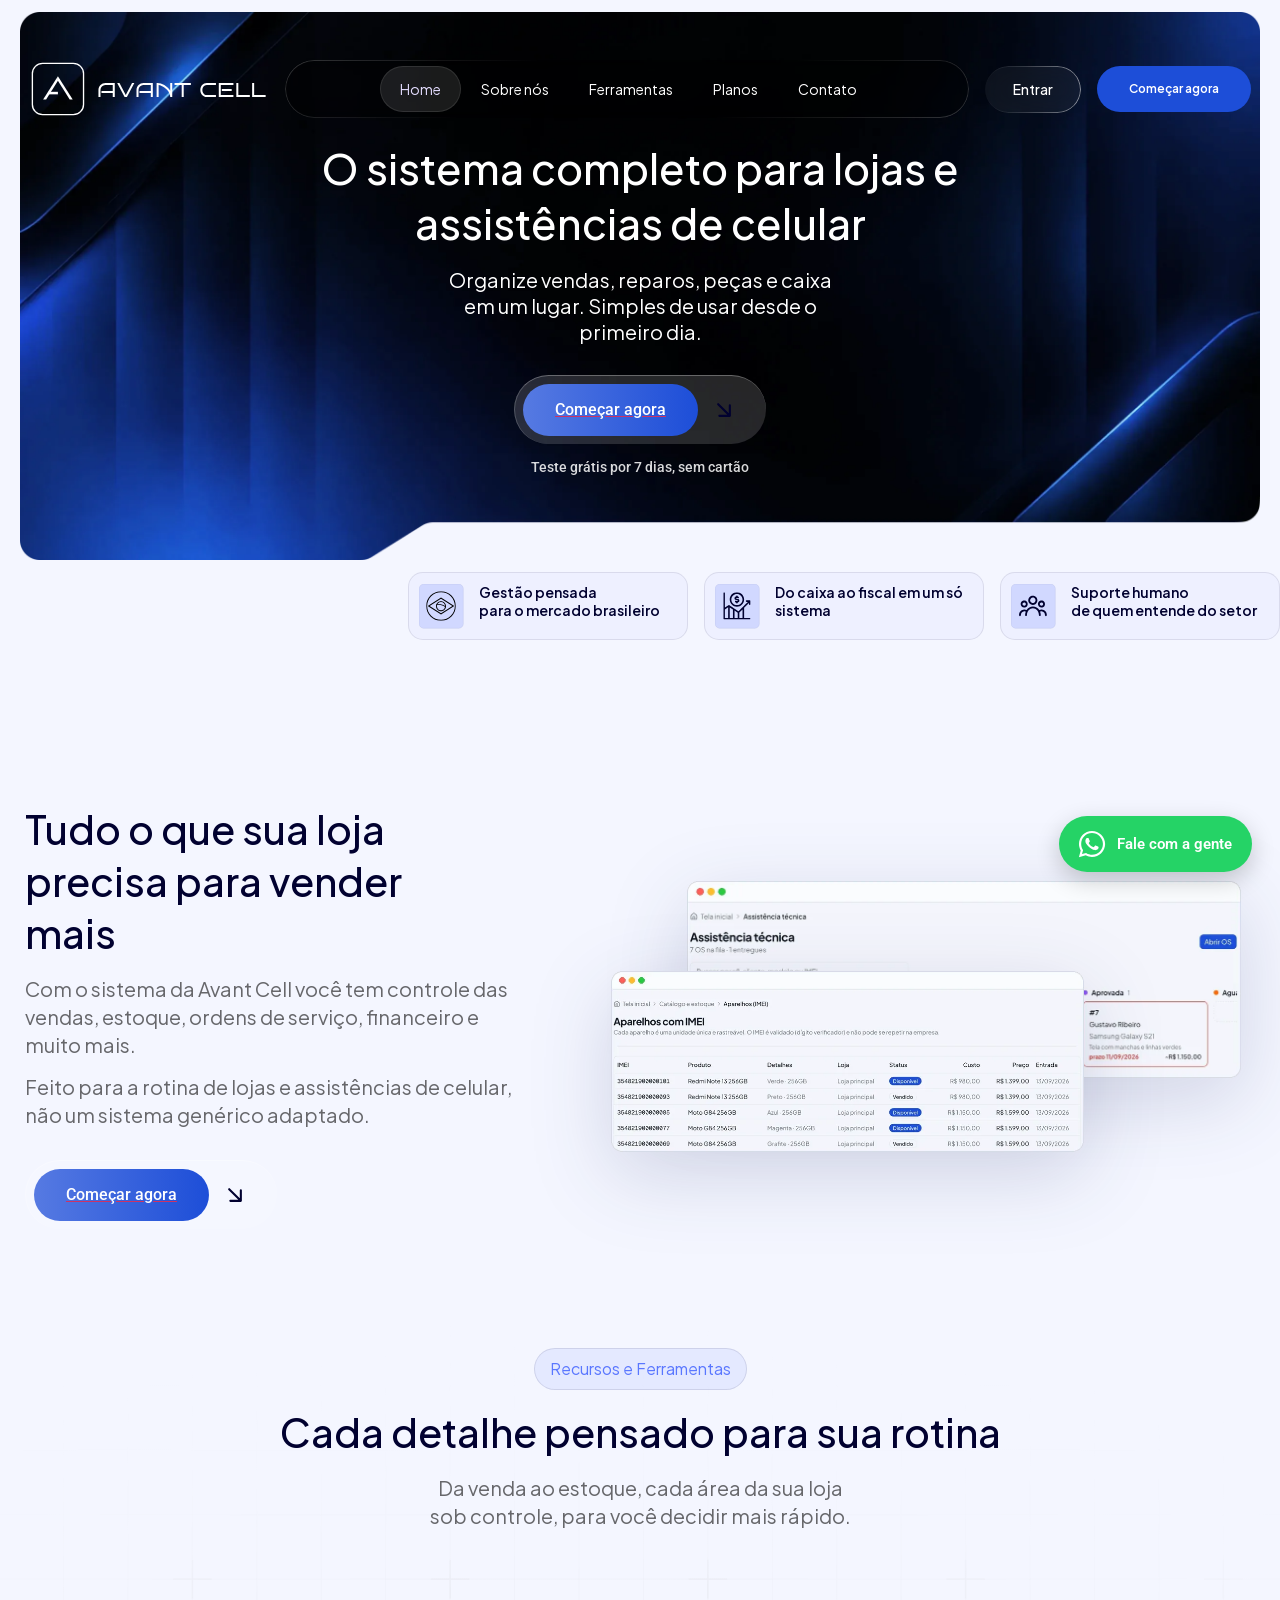
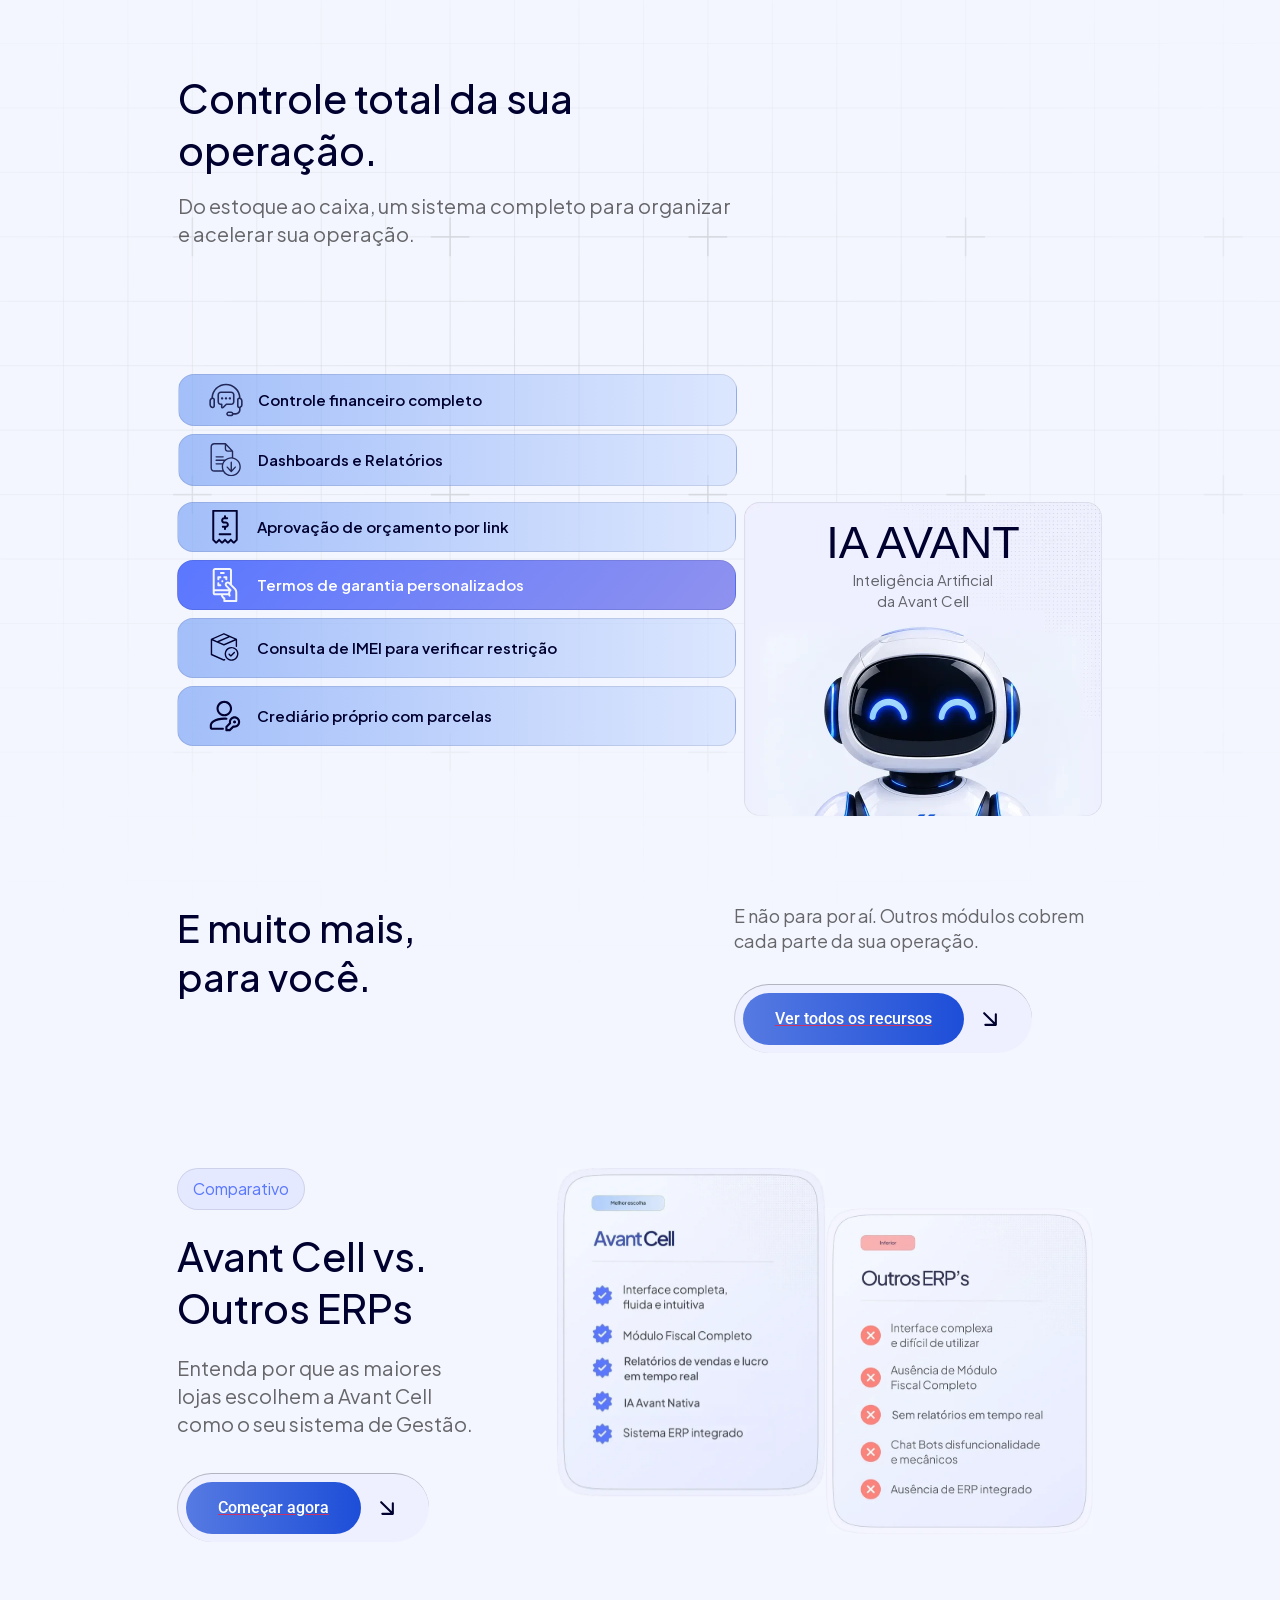
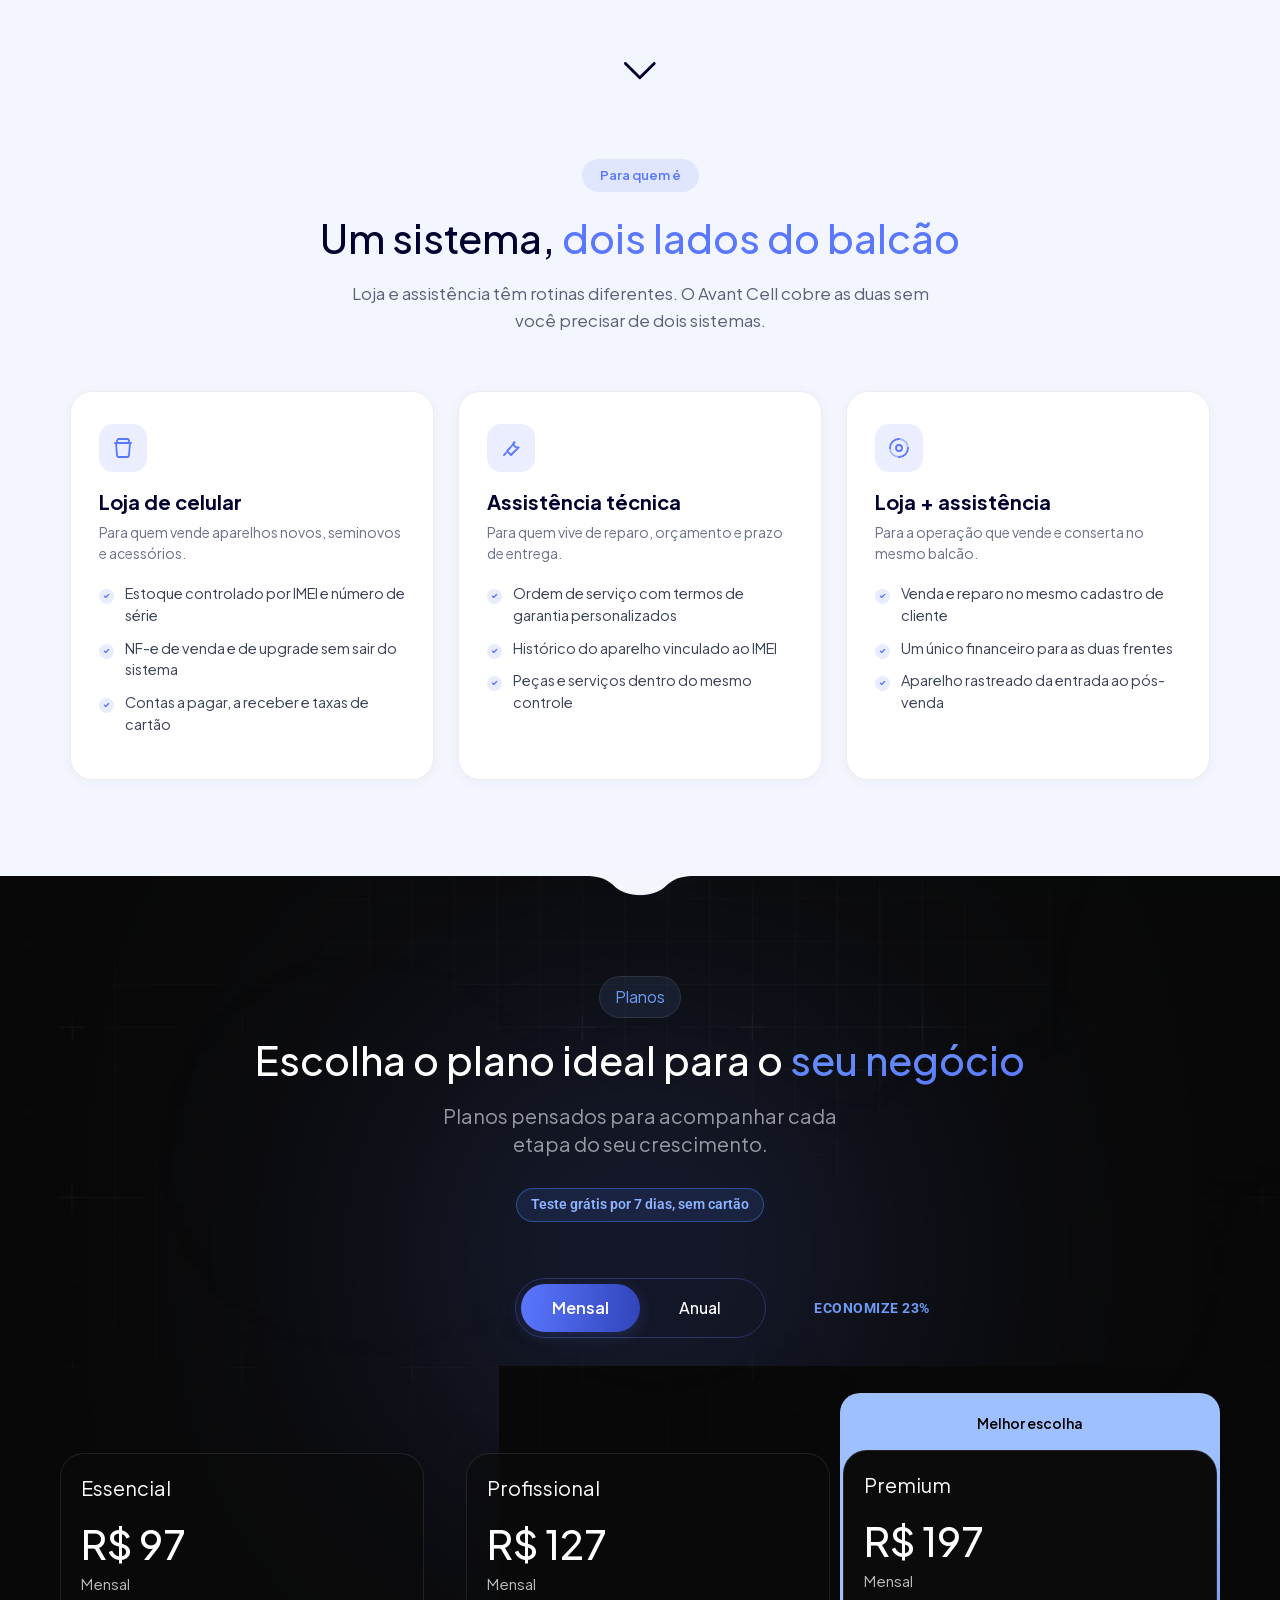
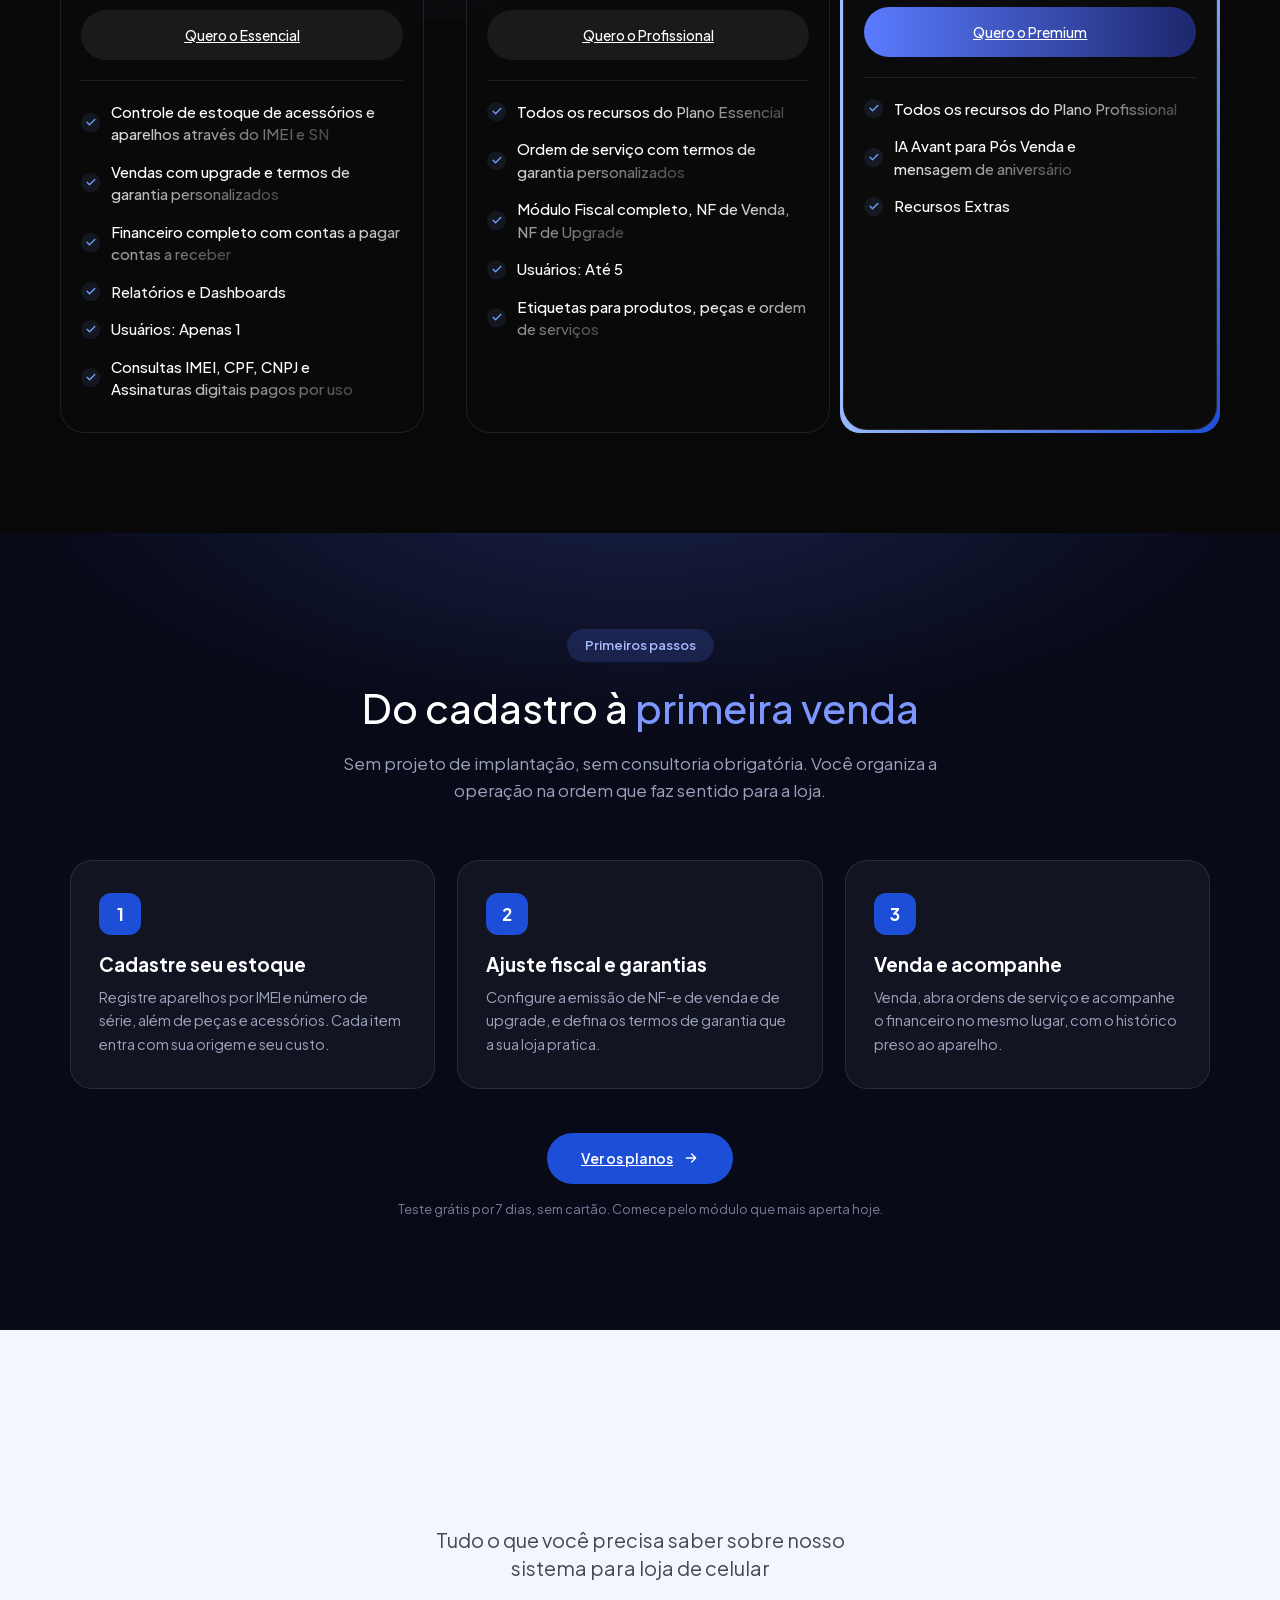
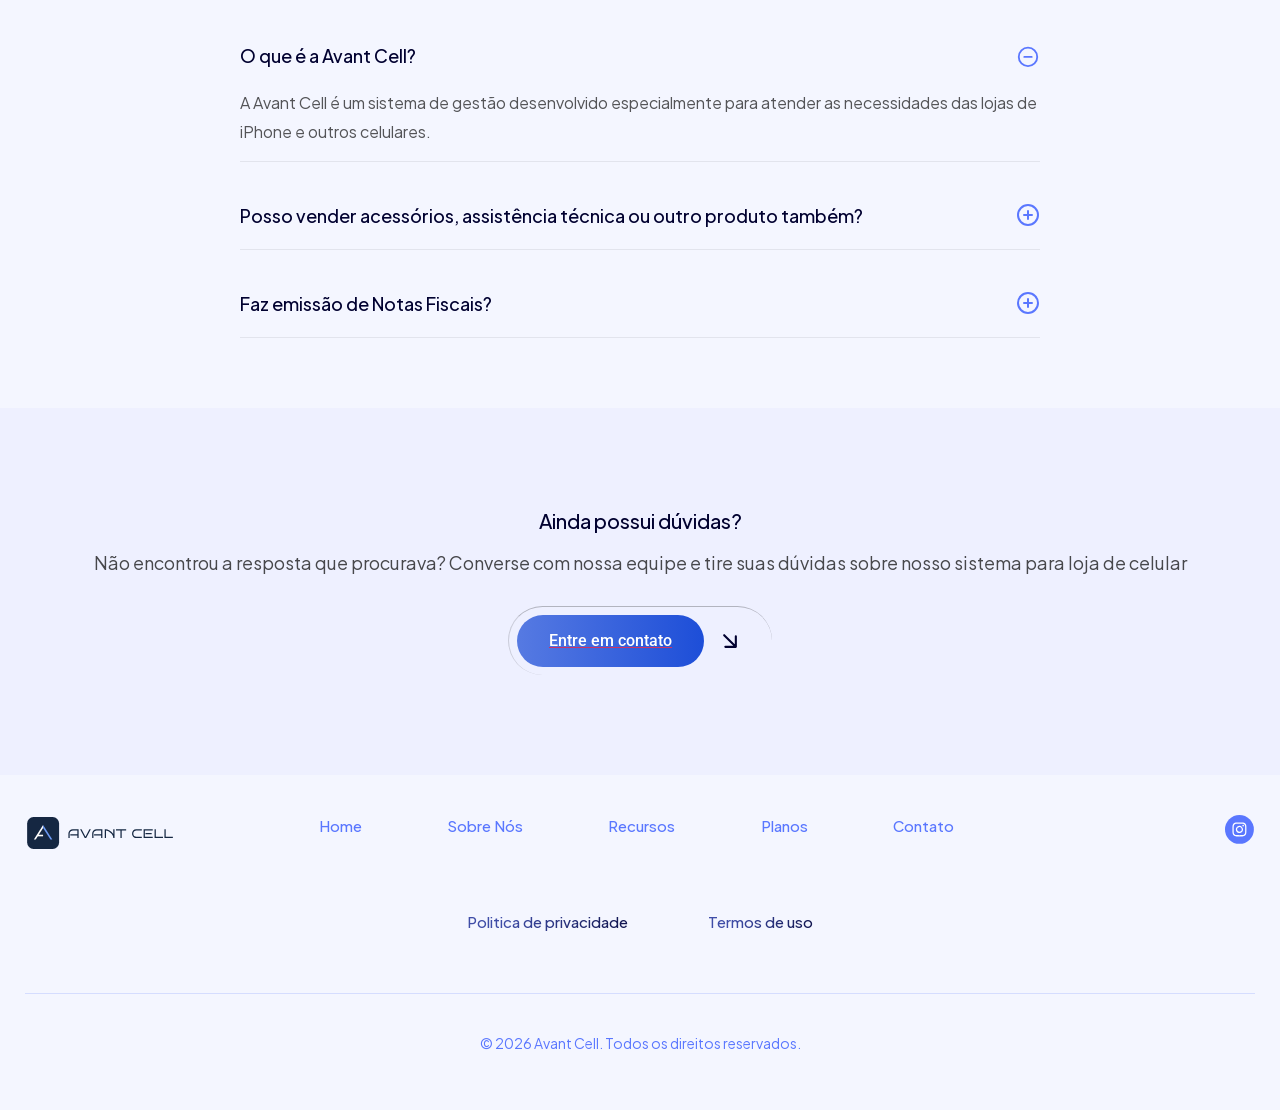
==== commit 2c2221d0: "SEO: endereços oficiais, sitemap, prévia de compartilhamento e títulos - canonical e og:url absoluto" ====
--- a/index.html
+++ b/index.html
@@ -18,20 +18,20 @@
 	<!-- This site is optimized with the Yoast SEO plugin v28.4 - https://yoast.com/product/yoast-seo-wordpress/ -->
 	<title>Sistema para Loja de Celular Completo | Avant Cell</title>
 	<meta name="description" content="Sistema para loja de celular com controle de estoque, vendas, ordens de serviço, ERP, CRM e IA para otimizar gestão. Conheça o Avant Cell!" />
-	<link rel="canonical" href="index.html" />
+	<link rel="canonical" href="https://www.avantcell.com.br/" />
 	<meta property="og:locale" content="pt_BR" />
 	<meta property="og:type" content="website" />
 	<meta property="og:title" content="Sistema para Loja de Celular Completo | Avant Cell" />
 	<meta property="og:description" content="Sistema para loja de celular com controle de estoque, vendas, ordens de serviço, ERP, CRM e IA para otimizar gestão. Conheça o Avant Cell!" />
-	<meta property="og:url" content="index.html" />
+	<meta property="og:url" content="https://www.avantcell.com.br/" />
 	<meta property="og:site_name" content="Avant Cell" />
 	<meta property="article:modified_time" content="2026-08-28T00:05:32+00:00" />
-	<meta property="og:image" content="wp-content/uploads/2026/09/avant-cell-compartilhamento.png" />
+	<meta property="og:image" content="https://www.avantcell.com.br/wp-content/uploads/2026/09/avant-cell-compartilhamento.png" />
 	<meta property="og:image:width" content="1200" />
 	<meta property="og:image:height" content="630" />
 	<meta property="og:image:type" content="image/png" />
 	<meta name="twitter:card" content="summary_large_image" />
-	<script type="application/ld+json" class="yoast-schema-graph">{"@context":"https:\/\/schema.org","@graph":[{"@type":"WebPage","@id":"index.html","url":"index.html","name":"Sistema para Loja de Celular Completo | Avant Cell","isPartOf":{"@id":"index.html#website"},"primaryImageOfPage":{"@id":"index.html#primaryimage"},"image":{"@id":"index.html#primaryimage"},"thumbnailUrl":"wp-content\/uploads\/2026\/09\/avant-cell-compartilhamento.png","datePublished":"2026-05-07T18:47:24+00:00","dateModified":"2026-08-28T00:05:32+00:00","description":"Sistema para loja de celular com controle de estoque, vendas, ordens de serviço, ERP, CRM e IA para otimizar gestão. Conheça o Avant Cell!","breadcrumb":{"@id":"index.html#breadcrumb"},"inLanguage":"pt-BR","potentialAction":[{"@type":"ReadAction","target":["index.html"]}]},{"@type":"ImageObject","inLanguage":"pt-BR","@id":"index.html#primaryimage","url":"wp-content\/uploads\/2026\/09\/avant-cell-compartilhamento.png","contentUrl":"wp-content\/uploads\/2026\/09\/avant-cell-compartilhamento.png","width":1200,"height":630,"caption":"Logo do Avant Cell"},{"@type":"BreadcrumbList","@id":"index.html#breadcrumb","itemListElement":[{"@type":"ListItem","position":1,"name":"Início"}]},{"@type":"WebSite","@id":"index.html#website","url":"index.html","name":"Avant Cell","description":"Sistema de Gestão Completo para Lojas de iPhone e Celulares","potentialAction":[{"@type":"SearchAction","target":{"@type":"EntryPoint","urlTemplate":"index.html"},"query-input":{"@type":"PropertyValueSpecification","valueRequired":true,"valueName":"search_term_string"}}],"inLanguage":"pt-BR"}]}</script>
+	<script type="application/ld+json" class="yoast-schema-graph">{"@context":"https://schema.org","@graph":[{"@type":"WebPage","@id":"https://www.avantcell.com.br/","url":"https://www.avantcell.com.br/","name":"Sistema para Loja de Celular Completo | Avant Cell","isPartOf":{"@id":"https://www.avantcell.com.br/#website"},"primaryImageOfPage":{"@id":"https://www.avantcell.com.br/#primaryimage"},"image":{"@id":"https://www.avantcell.com.br/#primaryimage"},"thumbnailUrl":"https://www.avantcell.com.br/wp-content/uploads/2026/09/avant-cell-compartilhamento.png","datePublished":"2026-05-07T18:47:24+00:00","dateModified":"2026-08-28T00:05:32+00:00","description":"Sistema para loja de celular com controle de estoque, vendas, ordens de serviço, ERP, CRM e IA para otimizar gestão. Conheça o Avant Cell!","breadcrumb":{"@id":"https://www.avantcell.com.br/#breadcrumb"},"inLanguage":"pt-BR","potentialAction":[{"@type":"ReadAction","target":["https://www.avantcell.com.br/"]}]},{"@type":"ImageObject","inLanguage":"pt-BR","@id":"https://www.avantcell.com.br/#primaryimage","url":"https://www.avantcell.com.br/wp-content/uploads/2026/09/avant-cell-compartilhamento.png","contentUrl":"https://www.avantcell.com.br/wp-content/uploads/2026/09/avant-cell-compartilhamento.png","width":1200,"height":630,"caption":"Logo do Avant Cell"},{"@type":"BreadcrumbList","@id":"https://www.avantcell.com.br/#breadcrumb","itemListElement":[{"@type":"ListItem","position":1,"name":"Início"}]},{"@type":"WebSite","@id":"https://www.avantcell.com.br/#website","url":"https://www.avantcell.com.br/","name":"Avant Cell","description":"Sistema de gestão para lojas e assistências de celular","inLanguage":"pt-BR"}]}</script>
 	<!-- / Yoast SEO plugin. -->
 
 
@@ -96,6 +96,7 @@
 <meta name="msapplication-TileImage" content="wp-content/uploads/2026/05/cropped-FAVICON-AVANT-CELL-270x270.webp" />
 <link rel="preload" as="image" href="wp-content/uploads/2026/05/backgroundhero-scaled.webp" fetchpriority="high" />
 <link rel="stylesheet" href="avc-ajustes.css" />
+	<script type="application/ld+json">{"@context":"https://schema.org","@graph":[{"@type":"Organization","@id":"https://www.avantcell.com.br/#organizacao","name":"Avant Cell","url":"https://www.avantcell.com.br/","logo":"https://www.avantcell.com.br/wp-content/uploads/2026/09/avant-cell-compartilhamento.png","email":"comercial.avantcell@gmail.com","telephone":"+55-31-99099-3306","sameAs":["https://www.instagram.com/avantcell.br"],"contactPoint":{"@type":"ContactPoint","contactType":"sales","telephone":"+55-31-99099-3306","email":"comercial.avantcell@gmail.com","areaServed":"BR","availableLanguage":"Portuguese"}},{"@type":"SoftwareApplication","@id":"https://www.avantcell.com.br/#sistema","name":"Avant Cell","applicationCategory":"BusinessApplication","operatingSystem":"Web","url":"https://www.avantcell.com.br/","inLanguage":"pt-BR","publisher":{"@id":"https://www.avantcell.com.br/#organizacao"},"description":"Sistema de gestão para lojas e assistências de celular: vendas, estoque por IMEI, ordens de serviço e financeiro.","offers":[{"@type":"Offer","name":"Essencial","price":"97.00","priceCurrency":"BRL","url":"https://www.avantcell.com.br/planos/"},{"@type":"Offer","name":"Profissional","price":"127.00","priceCurrency":"BRL","url":"https://www.avantcell.com.br/planos/"},{"@type":"Offer","name":"Premium","price":"197.00","priceCurrency":"BRL","url":"https://www.avantcell.com.br/planos/"}]}]}</script>
 </head>
 
 <body data-rsssl=1 class="home wp-singular page-template-default page page-id-5644 wp-theme-hello-elementor elementor-default elementor-kit-7 elementor-page elementor-page-5644">
@@ -120,7 +121,7 @@
 		<div class="elementor-element elementor-element-eb8a4cd e-con-full e-flex e-con e-child" data-id="eb8a4cd" data-element_type="container" data-e-type="container">
 				<div class="elementor-element elementor-element-1644d3e minha-logo elementor-hidden-mobile elementor-widget elementor-widget-image" data-id="1644d3e" data-element_type="widget" data-e-type="widget" data-widget_type="image.default">
 																<a href="index.html">
-							<img width="186" height="33" src="wp-content/uploads/2026/05/LOGO.svg" class="attachment-full size-full wp-image-5960" alt="" />								</a>
+							<img width="186" height="33" src="wp-content/uploads/2026/05/LOGO.svg" class="attachment-full size-full wp-image-5960" alt="Avant Cell" />								</a>
 															</div>
 		<div class="elementor-element elementor-element-baeba61 e-con-full e-flex e-con e-child" data-id="baeba61" data-element_type="container" data-e-type="container" data-settings="{&quot;animation&quot;:&quot;none&quot;,&quot;animation_mobile&quot;:&quot;none&quot;}">
 				<div class="elementor-element elementor-element-547b1d4 elementor-widget__width-auto elementor-widget-mobile__width-auto elementor-nav-menu--stretch elementor-nav-menu--dropdown-tablet elementor-nav-menu__text-align-aside elementor-nav-menu--toggle elementor-nav-menu--burger elementor-widget elementor-widget-nav-menu" data-id="547b1d4" data-element_type="widget" data-e-type="widget" data-settings="{&quot;full_width&quot;:&quot;stretch&quot;,&quot;toggle_icon_hover_animation&quot;:&quot;grow&quot;,&quot;layout&quot;:&quot;horizontal&quot;,&quot;submenu_icon&quot;:{&quot;value&quot;:&quot;&lt;svg aria-hidden=\&quot;true\&quot; class=\&quot;e-font-icon-svg e-fas-caret-down\&quot; viewBox=\&quot;0 0 320 512\&quot; xmlns=\&quot;http:\/\/www.w3.org\/2000\/svg\&quot;&gt;&lt;path d=\&quot;M31.3 192h257.3c17.8 0 26.7 21.5 14.1 34.1L174.1 354.8c-7.8 7.8-20.5 7.8-28.3 0L17.2 226.1C4.6 213.5 13.5 192 31.3 192z\&quot;&gt;&lt;\/path&gt;&lt;\/svg&gt;&quot;,&quot;library&quot;:&quot;fa-solid&quot;},&quot;toggle&quot;:&quot;burger&quot;}" data-widget_type="nav-menu.avc">
@@ -165,7 +166,7 @@
 						</div>
 				<div class="elementor-element elementor-element-f0c18a2 minha-logo elementor-hidden-widescreen elementor-hidden-desktop elementor-hidden-laptop elementor-hidden-tablet elementor-widget elementor-widget-image" data-id="f0c18a2" data-element_type="widget" data-e-type="widget" data-widget_type="image.default">
 																<a href="index.html">
-							<img width="186" height="33" src="wp-content/uploads/2026/05/LOGO.svg" class="attachment-full size-full wp-image-5960" alt="" />								</a>
+							<img width="186" height="33" src="wp-content/uploads/2026/05/LOGO.svg" class="attachment-full size-full wp-image-5960" alt="Avant Cell" />								</a>
 															</div>
 				<div class="elementor-element elementor-element-cbf3d8f elementor-widget__width-initial elementor-absolute elementor-widget elementor-widget-html" data-id="cbf3d8f" data-element_type="widget" data-e-type="widget" data-settings="{&quot;_position&quot;:&quot;absolute&quot;}" data-widget_type="html.default">
 					<script>
@@ -414,15 +415,15 @@
 				<div class="elementor-element elementor-element-ac0535c e-flex e-con-boxed e-con e-parent" data-id="ac0535c" data-element_type="container" data-e-type="container">
 					<div class="e-con-inner">
 				<div class="elementor-element elementor-element-a0ef264 elementor-widget elementor-widget-html" data-id="a0ef264" data-element_type="widget" data-e-type="widget" data-widget_type="html.default">
-					<!DOCTYPE html>
-<html lang="pt-BR">
-<head>
-  <meta charset="UTF-8">
-  <title>Minha Página</title>
-
-
-</head>
-<body data-rsssl=1>
+					
+
+
+  
+  
+
+
+
+
   <!-- Conteúdo da sua página -->
 <script src="logo-adaptativa.js" defer></script>
 
@@ -453,8 +454,8 @@
 .elementor-element-dcca129 > .e-con-inner{padding-top:12px !important}
 .elementor-element.elementor-element-46deddd{background-position:center top !important}
 </style>
-</body>
-</html>				</div>
+
+				</div>
 					</div>
 				</div>
 		<div class="elementor-element elementor-element-dcca129 secao-escura e-flex e-con-boxed e-con e-parent" data-id="dcca129" data-element_type="container" data-e-type="container">
@@ -470,12 +471,12 @@
 				<div class="elementor-element elementor-element-77c7de7 elementor-widget__width-initial elementor-widget-mobile__width-initial elementor-widget elementor-widget-text-editor" data-id="77c7de7" data-element_type="widget" data-e-type="widget" data-widget_type="text-editor.avc">
 									<p>Organize vendas, reparos, peças e caixa em um lugar. Simples de usar desde o primeiro dia.</p>								</div>
 				<div class="elementor-element elementor-element-6d872c9 scroll-top elementor-widget elementor-widget-html" data-id="6d872c9" data-element_type="widget" data-e-type="widget" data-widget_type="html.default">
-					<!DOCTYPE html>
-<html lang="pt-BR">
-<head>
-    <meta charset="UTF-8">
-    <meta name="viewport" content="width=device-width, initial-scale=1.0">
-    <title>Botão Pílula - Efeito Vidro</title>
+					
+
+
+    
+    
+    
     
     <style>
         /* =========================================
@@ -587,8 +588,8 @@
             }
         }
     </style>
-</head>
-<body data-rsssl=1>
+
+
 
     <!-- Estrutura do Botão -->
     <a href="index.html#tabela" class="btn-pilula-glass">
@@ -604,8 +605,8 @@
     </a>
     <p class="avc-teste avc-teste--hero">Teste grátis por 7 dias, sem cartão</p>
 
-</body>
-</html>				</div>
+
+				</div>
 					</div>
 				</div>
 					</div>
@@ -631,12 +632,12 @@
 				<div class="elementor-element elementor-element-946aeca elementor-widget-mobile__width-auto scroll-top elementor-widget elementor-widget-text-editor" data-id="946aeca" data-element_type="widget" data-e-type="widget" data-widget_type="text-editor.avc">
 									<p>Com o sistema da Avant Cell você tem controle das vendas, estoque, ordens de serviço, financeiro e muito mais.</p><p>Feito para a rotina de lojas e assistências de celular, não um sistema genérico adaptado.</p>								</div>
 				<div class="elementor-element elementor-element-9015838 scroll-top elementor-widget elementor-widget-html" data-id="9015838" data-element_type="widget" data-e-type="widget" data-widget_type="html.default">
-					<!DOCTYPE html>
-<html lang="pt-BR">
-<head>
-    <meta charset="UTF-8">
-    <meta name="viewport" content="width=device-width, initial-scale=1.0">
-    <title>Botão Pílula - Efeito Vidro</title>
+					
+
+
+    
+    
+    
     
     <style>
         /* =========================================
@@ -742,8 +743,8 @@
             }
         }
     </style>
-</head>
-<body data-rsssl=1>
+
+
 
     <!-- Estrutura do Botão -->
     <!-- Link corrigido para #tabela (sem a barra no final) -->
@@ -759,8 +760,8 @@
         </div>
     </a>
 
-</body>
-</html>				</div>
+
+				</div>
 				</div>
 		<div class="elementor-element elementor-element-df795ac e-con-full e-flex e-con e-child" data-id="df795ac" data-element_type="container" data-e-type="container" data-settings="{&quot;background_background&quot;:&quot;classic&quot;}">
 				<style id="avc-prints-css">
@@ -1283,7 +1284,7 @@
 				<div class="elementor-element elementor-element-0941308 elementor-widget__width-auto animated-slow elementor-invisible elementor-widget elementor-widget-text-editor" data-id="0941308" data-element_type="widget" data-e-type="widget" data-settings="{&quot;_animation&quot;:&quot;fadeInUp&quot;}" data-widget_type="text-editor.avc">
 									Planos								</div>
 				<div class="elementor-element elementor-element-5050dff elementor-widget__width-initial animated-slow elementor-invisible elementor-widget elementor-widget-heading" data-id="5050dff" data-element_type="widget" data-e-type="widget" data-settings="{&quot;_animation&quot;:&quot;fadeInUp&quot;}" data-widget_type="heading.default">
-					<h1 class="elementor-heading-title elementor-size-default">Escolha o plano ideal para o <span class="txt1">seu negócio</span></h1>				</div>
+					<h2 class="elementor-heading-title elementor-size-default">Escolha o plano ideal para o <span class="txt1">seu negócio</span></h2>				</div>
 				<div class="elementor-element elementor-element-7dfe2f8 elementor-widget-mobile__width-initial elementor-widget__width-initial animated-slow elementor-invisible elementor-widget elementor-widget-text-editor" data-id="7dfe2f8" data-element_type="widget" data-e-type="widget" data-settings="{&quot;_animation&quot;:&quot;fadeInUp&quot;}" data-widget_type="text-editor.avc">
 									<p>Planos pensados para acompanhar cada etapa do seu crescimento.</p>								</div>
 				</div>
@@ -1793,7 +1794,7 @@
 				</div>
 					</details>
 					</div>
-					<script type="application/ld+json">{"@context":"https:\/\/schema.org","@type":"FAQPage","mainEntity":[{"@type":"Question","name":"O que \u00e9 a Avant Cell?","acceptedAnswer":{"@type":"Answer","text":"A Avant Cell \u00e9 um sistema de gest\u00e3o desenvolvido especialmente para atender as necessidades das lojas de iPhone e outros celulares."}},{"@type":"Question","name":"Posso vender acess\u00f3rios, assist\u00eancia t\u00e9cnica ou outro produto tamb\u00e9m?","acceptedAnswer":{"@type":"Answer","text":"Sim, \u00e9 completamente pensado para lojas de celular, ent\u00e3o \u00e9 poss\u00edvel lan\u00e7ar os acess\u00f3rios ou outros produtos caso precise."}},{"@type":"Question","name":"Faz emiss\u00e3o de Notas Fiscais?","acceptedAnswer":{"@type":"Answer","text":"Sim, temos um m\u00f3dulo fiscal completo, para que voc\u00ea consiga emitir suas NFs de vendas e de entrada, como por exemplo upgrades de clientes. Al\u00e9m disso, pode emitir cupons fiscais tbm."}}]}</script>
+					<script type="application/ld+json">{"@context":"https://schema.org","@type":"FAQPage","mainEntity":[{"@type":"Question","name":"O que é a Avant Cell?","acceptedAnswer":{"@type":"Answer","text":"A Avant Cell é um sistema de gestão desenvolvido especialmente para atender as necessidades das lojas de iPhone e outros celulares."}},{"@type":"Question","name":"Posso vender acessórios, assistência técnica ou outro produto também?","acceptedAnswer":{"@type":"Answer","text":"Sim, é completamente pensado para lojas de celular, então é possível lançar os acessórios ou outros produtos caso precise."}},{"@type":"Question","name":"Faz emissão de Notas Fiscais?","acceptedAnswer":{"@type":"Answer","text":"Sim, temos um módulo fiscal completo, para que você consiga emitir suas NFs de vendas e de entrada, como por exemplo upgrades de clientes. Além disso, pode emitir cupons fiscais tbm."}}]}</script>
 							</div>
 					</div>
 				</div>
@@ -1928,7 +1929,7 @@
 		<div class="elementor-element elementor-element-e86d71e e-con-full e-flex e-con e-child" data-id="e86d71e" data-element_type="container" data-e-type="container">
 				<div class="elementor-element elementor-element-97ea5ef elementor-widget elementor-widget-image" data-id="97ea5ef" data-element_type="widget" data-e-type="widget" data-widget_type="image.default">
 																<a href="index.html">
-							<img width="186" height="33" src="wp-content/uploads/2026/05/LOGO2.svg" class="elementor-animation-grow attachment-full size-full wp-image-6115" alt="" />								</a>
+							<img width="186" height="33" src="wp-content/uploads/2026/05/LOGO2.svg" class="elementor-animation-grow attachment-full size-full wp-image-6115" alt="Avant Cell" />								</a>
 															</div>
 		<div class="elementor-element elementor-element-6a13557 e-flex e-con-boxed e-con e-child" data-id="6a13557" data-element_type="container" data-e-type="container">
 					<div class="e-con-inner">
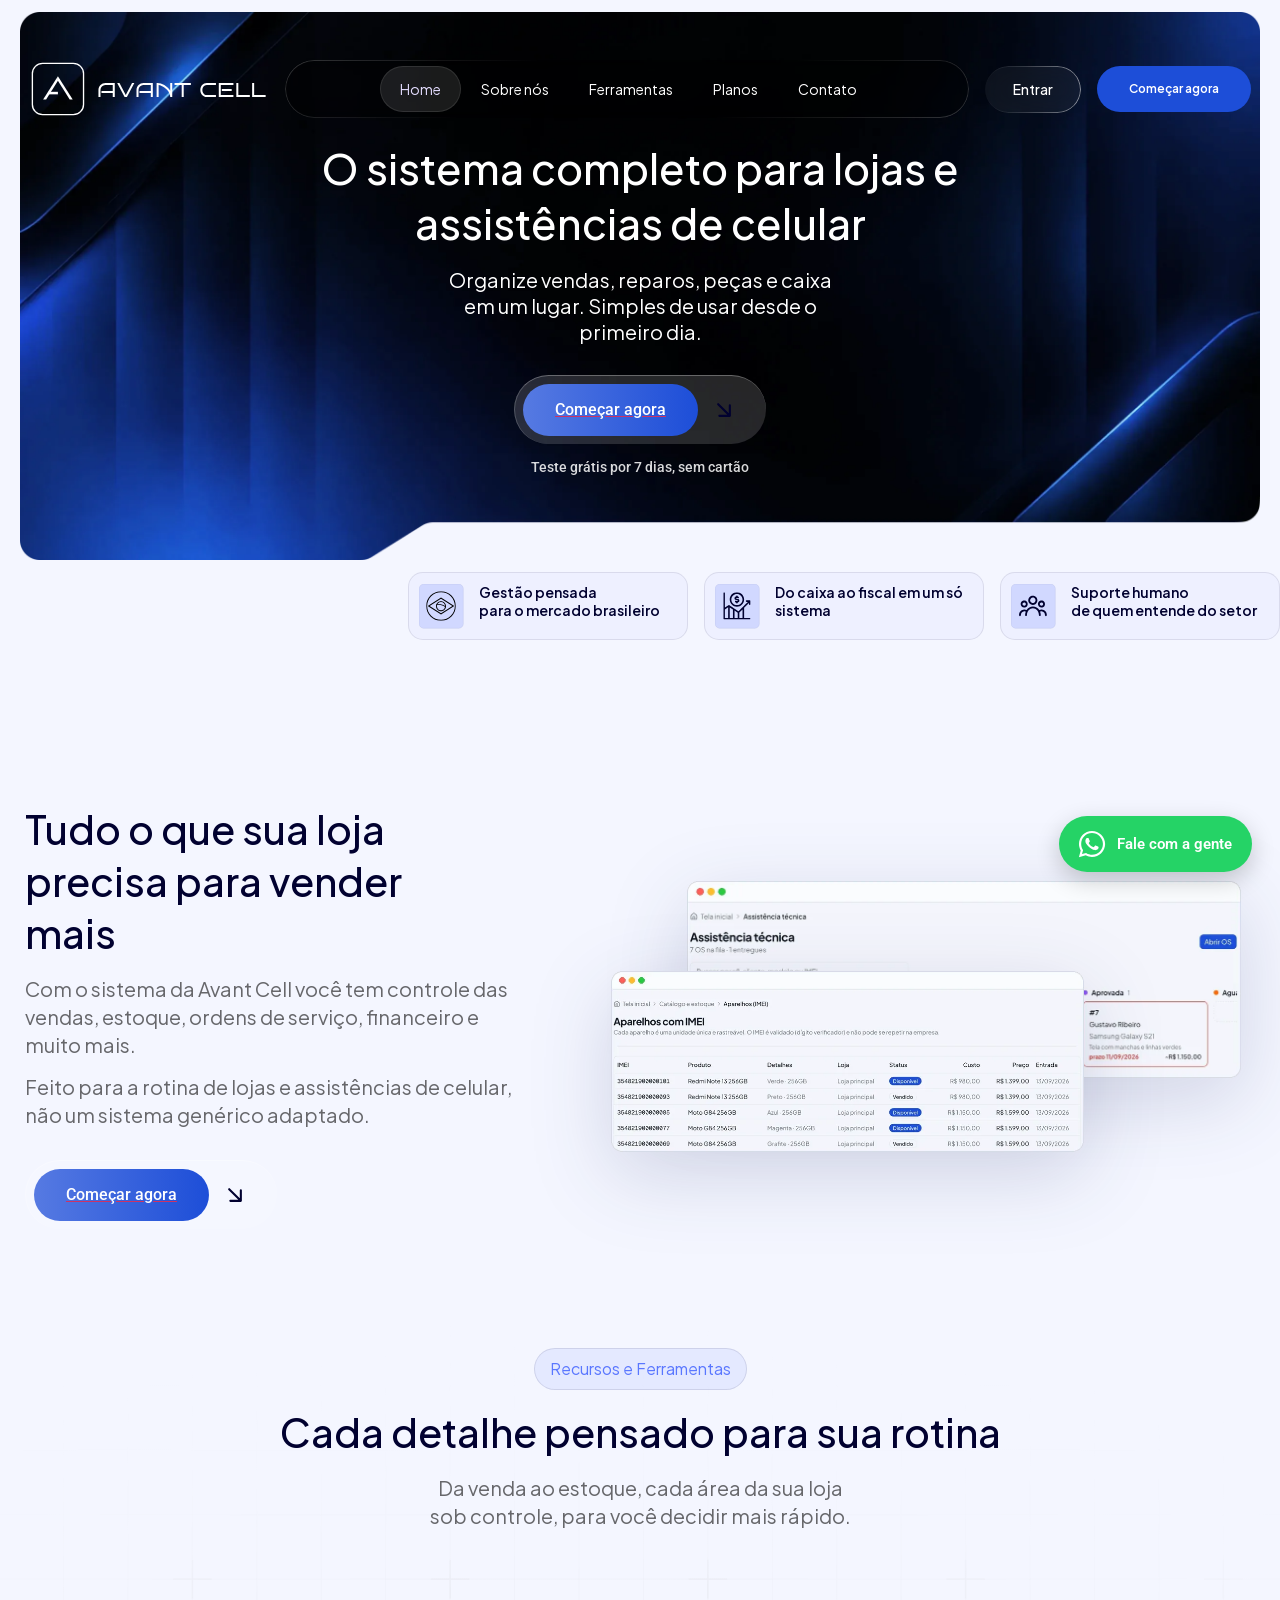
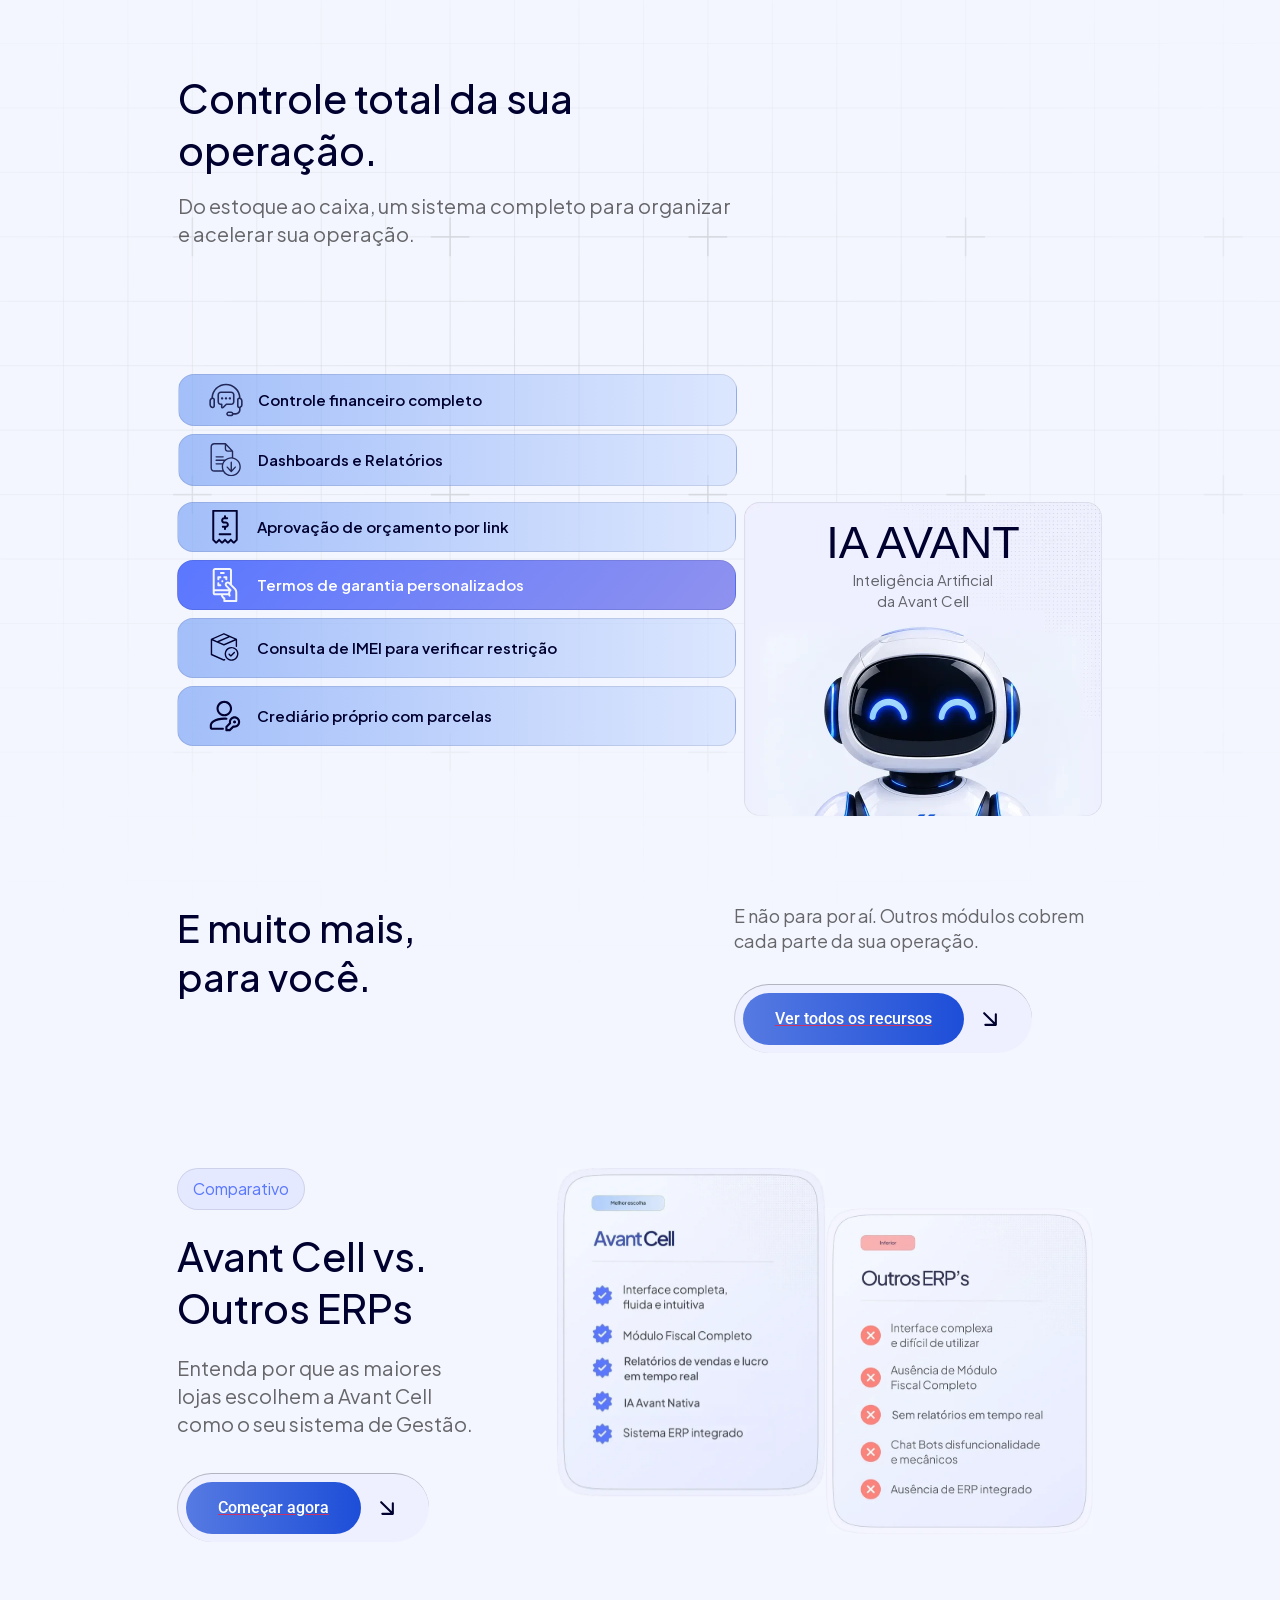
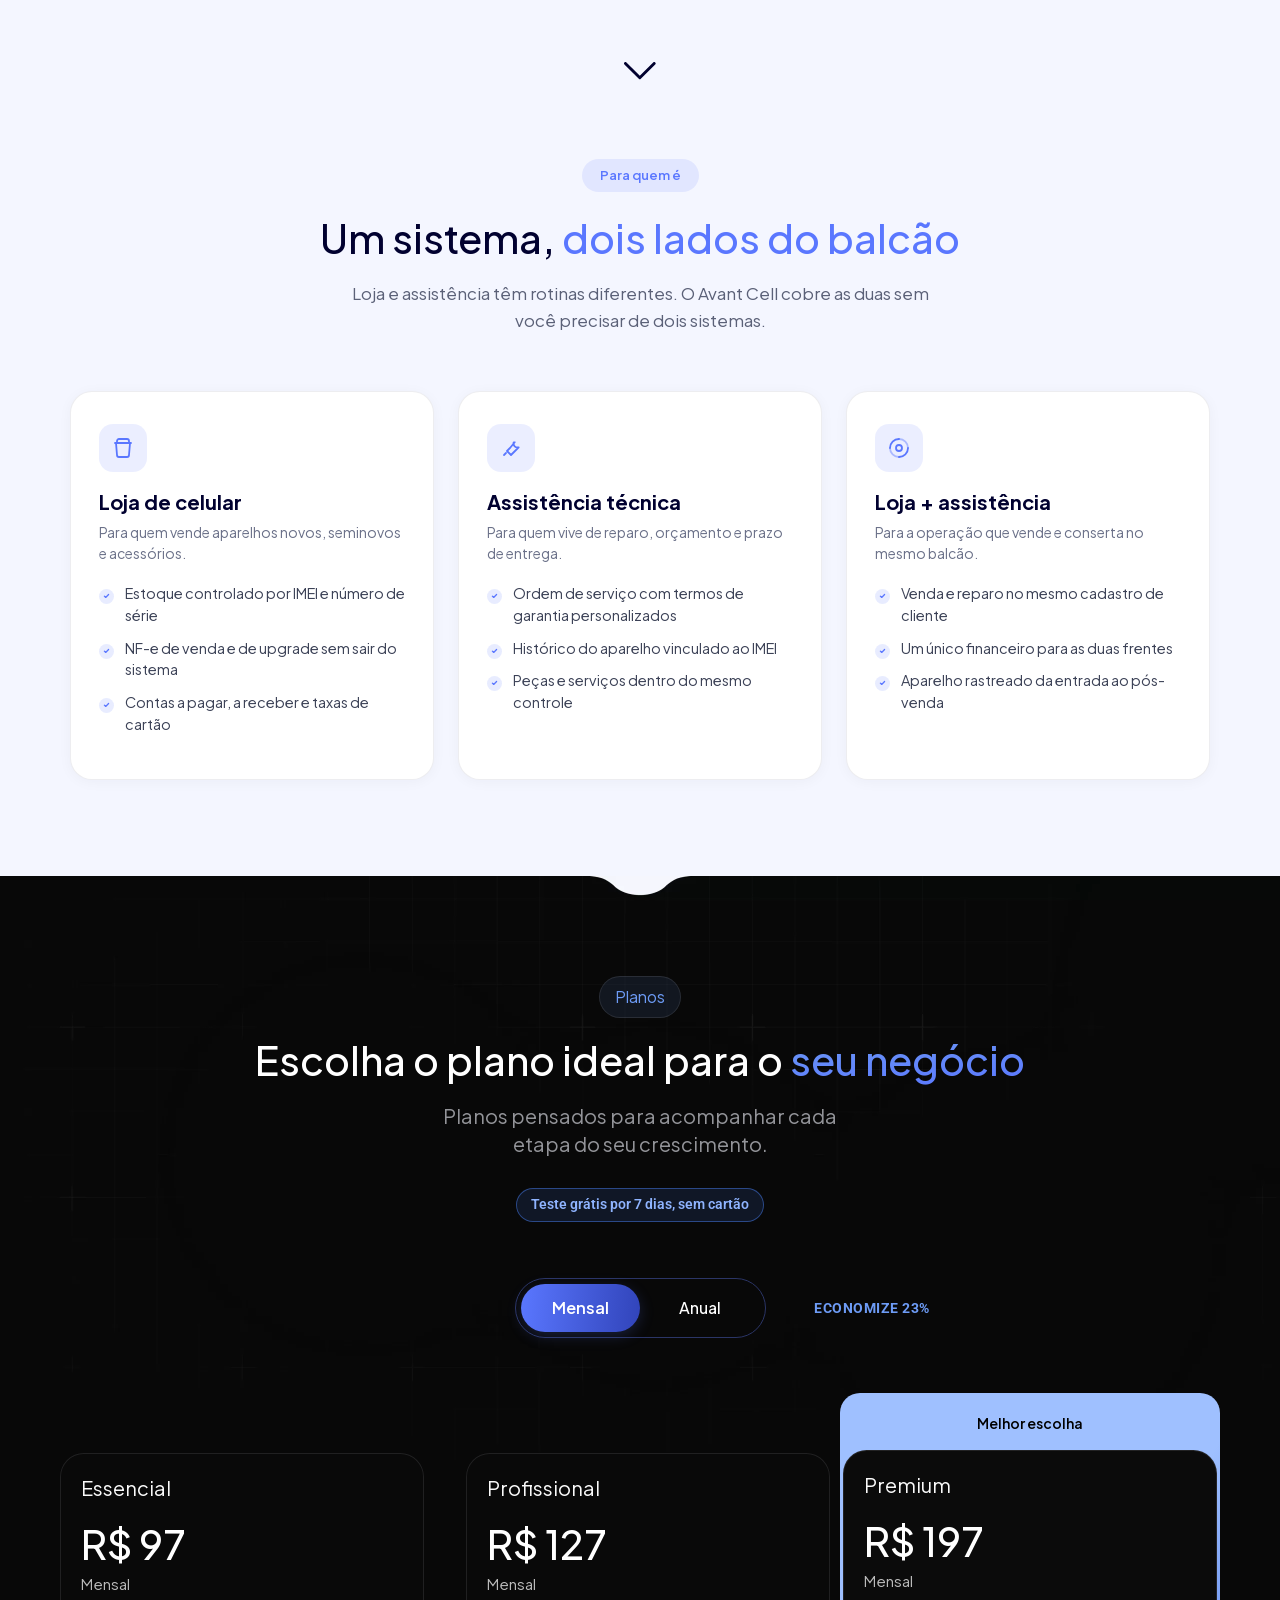
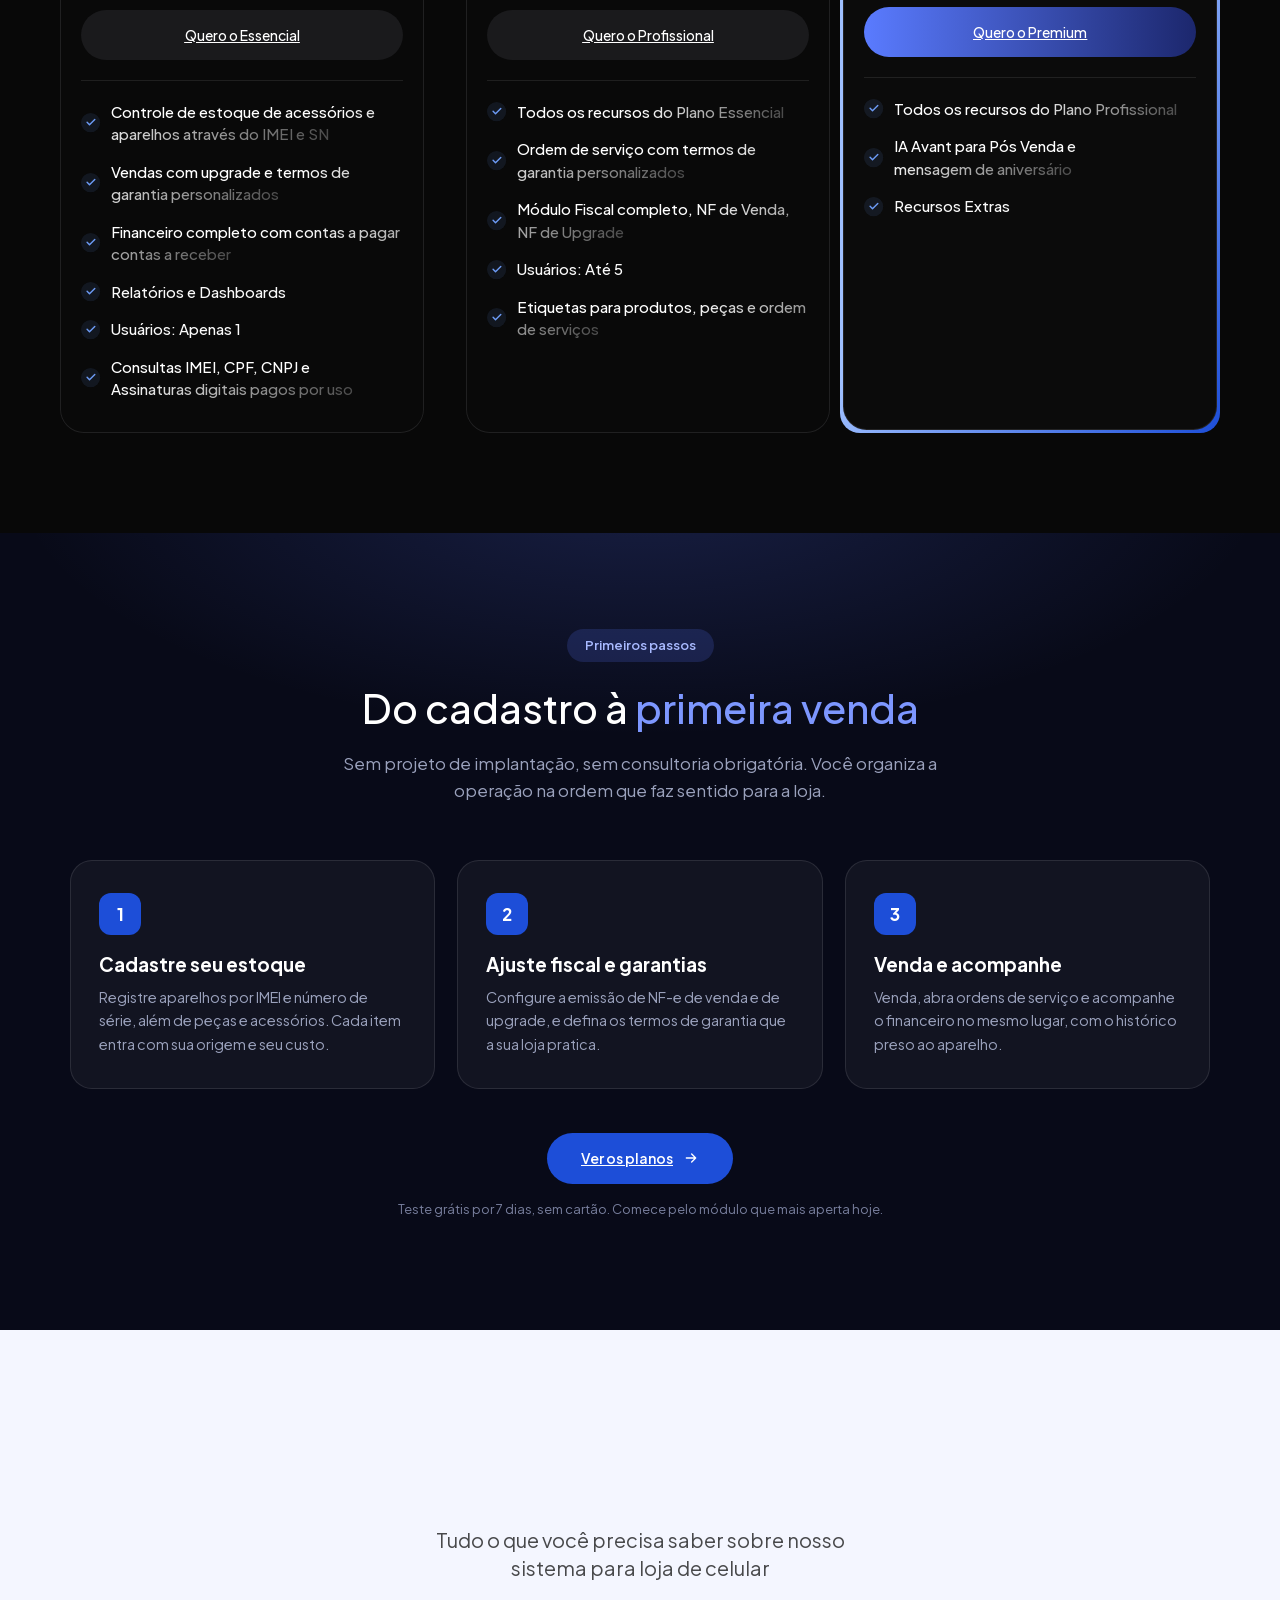
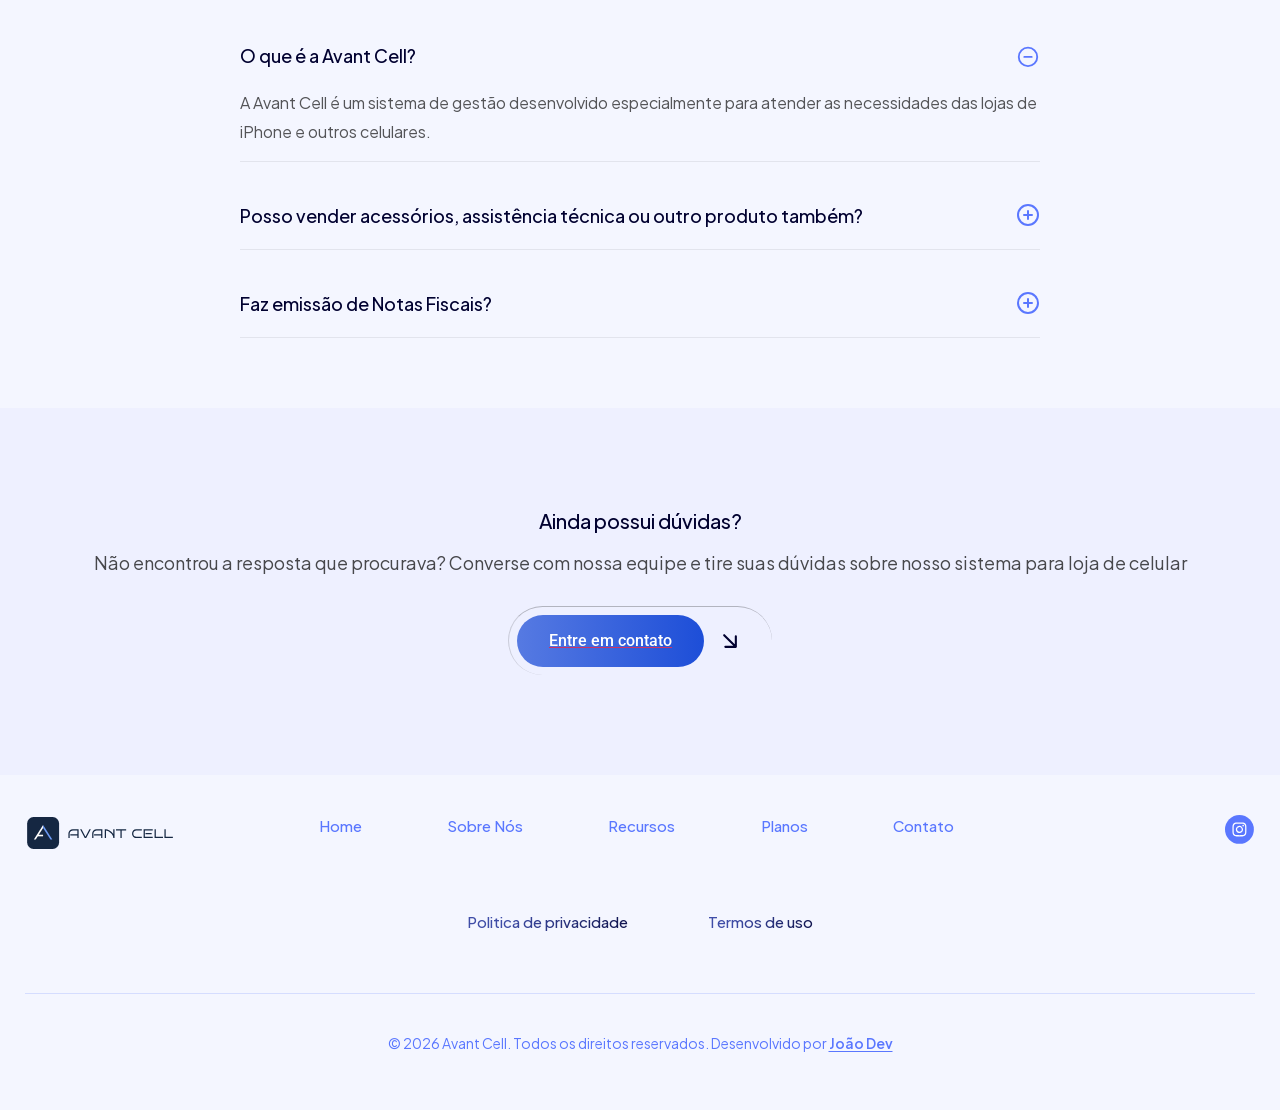
==== commit 2d28569f: "Crédito no rodapé e ano de criação correto Rodapé com "Desenvolvido por João Dev", com link para joa" ====
--- a/index.html
+++ b/index.html
@@ -1994,7 +1994,7 @@
 				</div>
 		<div class="elementor-element elementor-element-b572537 e-con-full e-flex e-con e-child" data-id="b572537" data-element_type="container" data-e-type="container">
 				<div class="elementor-element elementor-element-794f6c7 elementor-widget-mobile__width-auto elementor-widget__width-auto elementor-widget elementor-widget-text-editor" data-id="794f6c7" data-element_type="widget" data-e-type="widget" data-widget_type="text-editor.avc">
-									© 2026 Avant Cell. Todos os direitos reservados.								</div>
+									© 2026 Avant Cell. Todos os direitos reservados. <span class="avc-credito">Desenvolvido por <a href="https://www.joaodevcode.site/" target="_blank" rel="noopener">João Dev</a></span>								</div>
 				<div class="elementor-element elementor-element-b722961 elementor-widget elementor-widget-html" data-id="b722961" data-element_type="widget" data-e-type="widget" data-widget_type="html.default">
 					<script>
   const elementos = document.querySelectorAll('.scroll-left, .scroll-right, .scroll-bottom, .scroll-top');
--- a/avc-ajustes.css
+++ b/avc-ajustes.css
@@ -424,3 +424,18 @@
 	color: rgb(255 255 255 / .85);
 	font-weight: 500;
 }
+
+/* Crédito no rodapé: no celular desce para a própria linha */
+.avc-credito a {
+	color: inherit;
+	font-weight: 600;
+	text-decoration: underline;
+	text-underline-offset: 2px;
+}
+
+@media (max-width: 767px) {
+	.avc-credito {
+		display: block;
+		margin-top: 4px;
+	}
+}
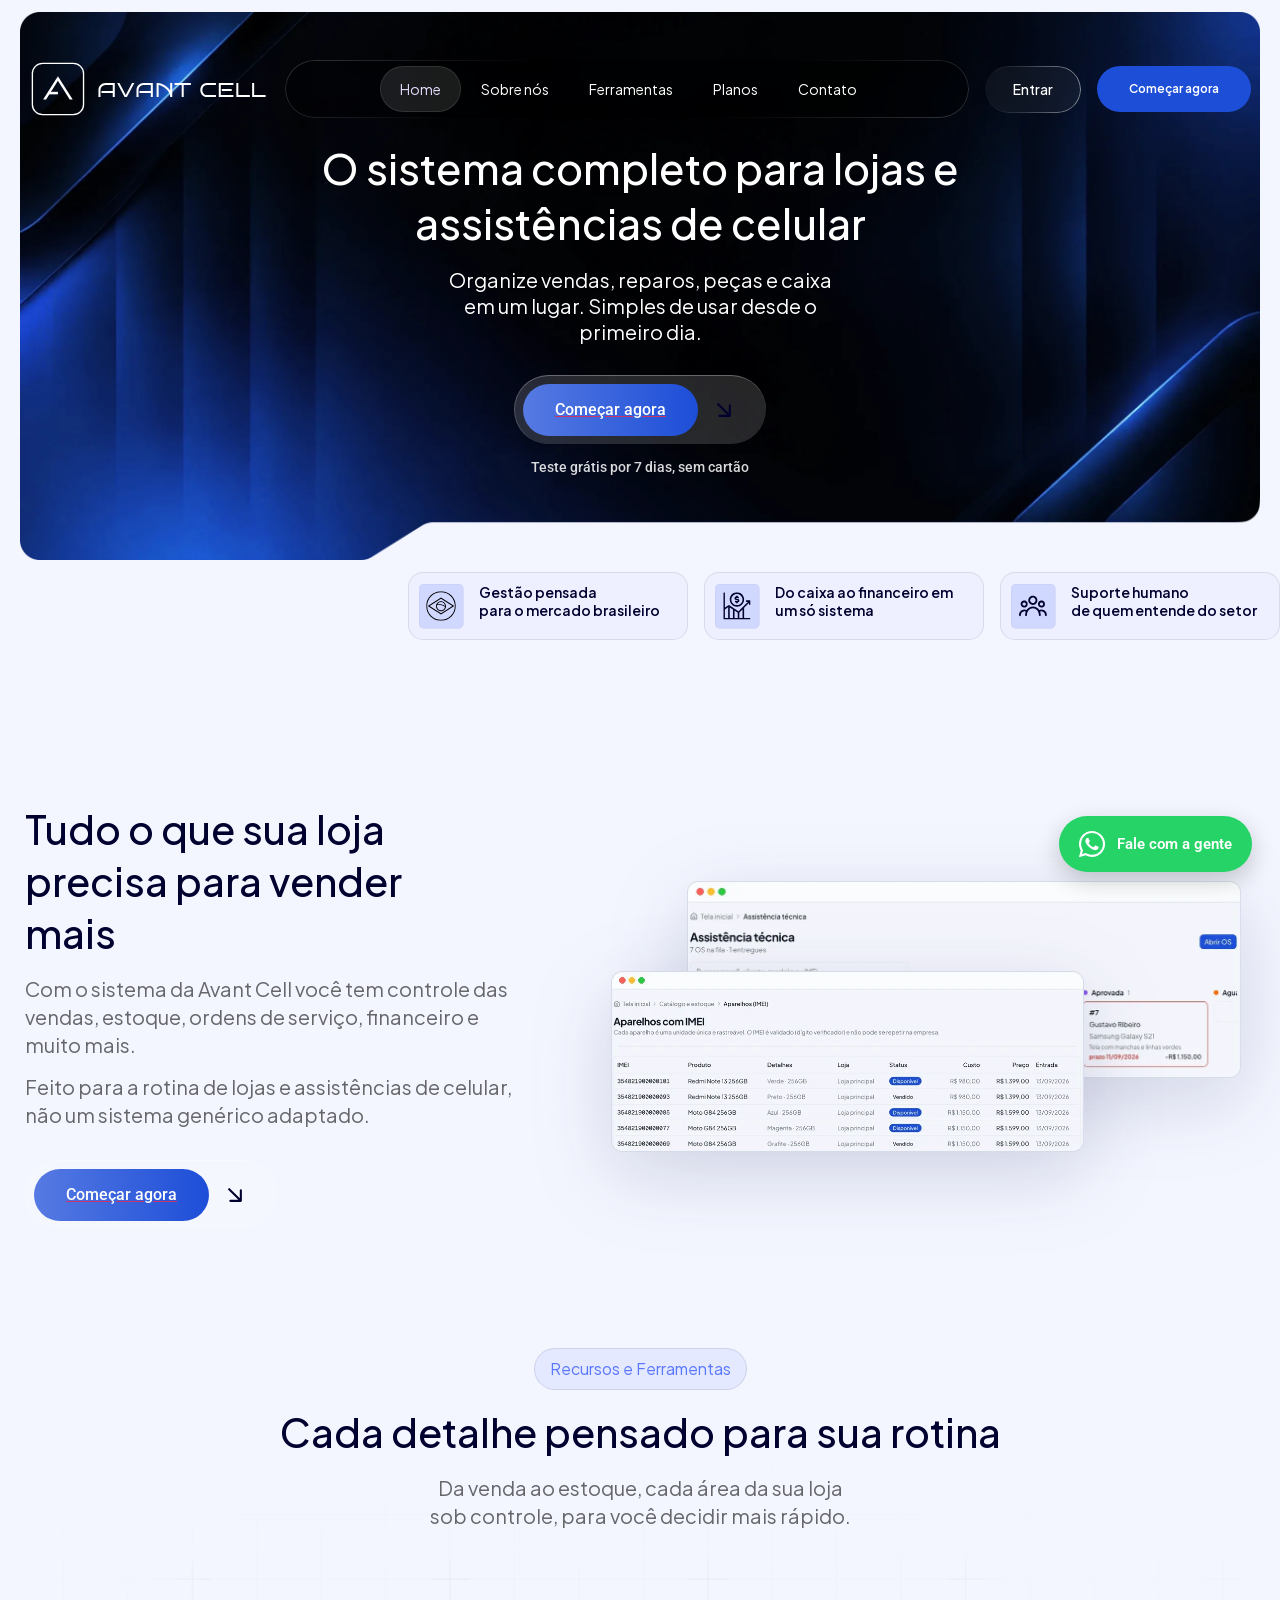
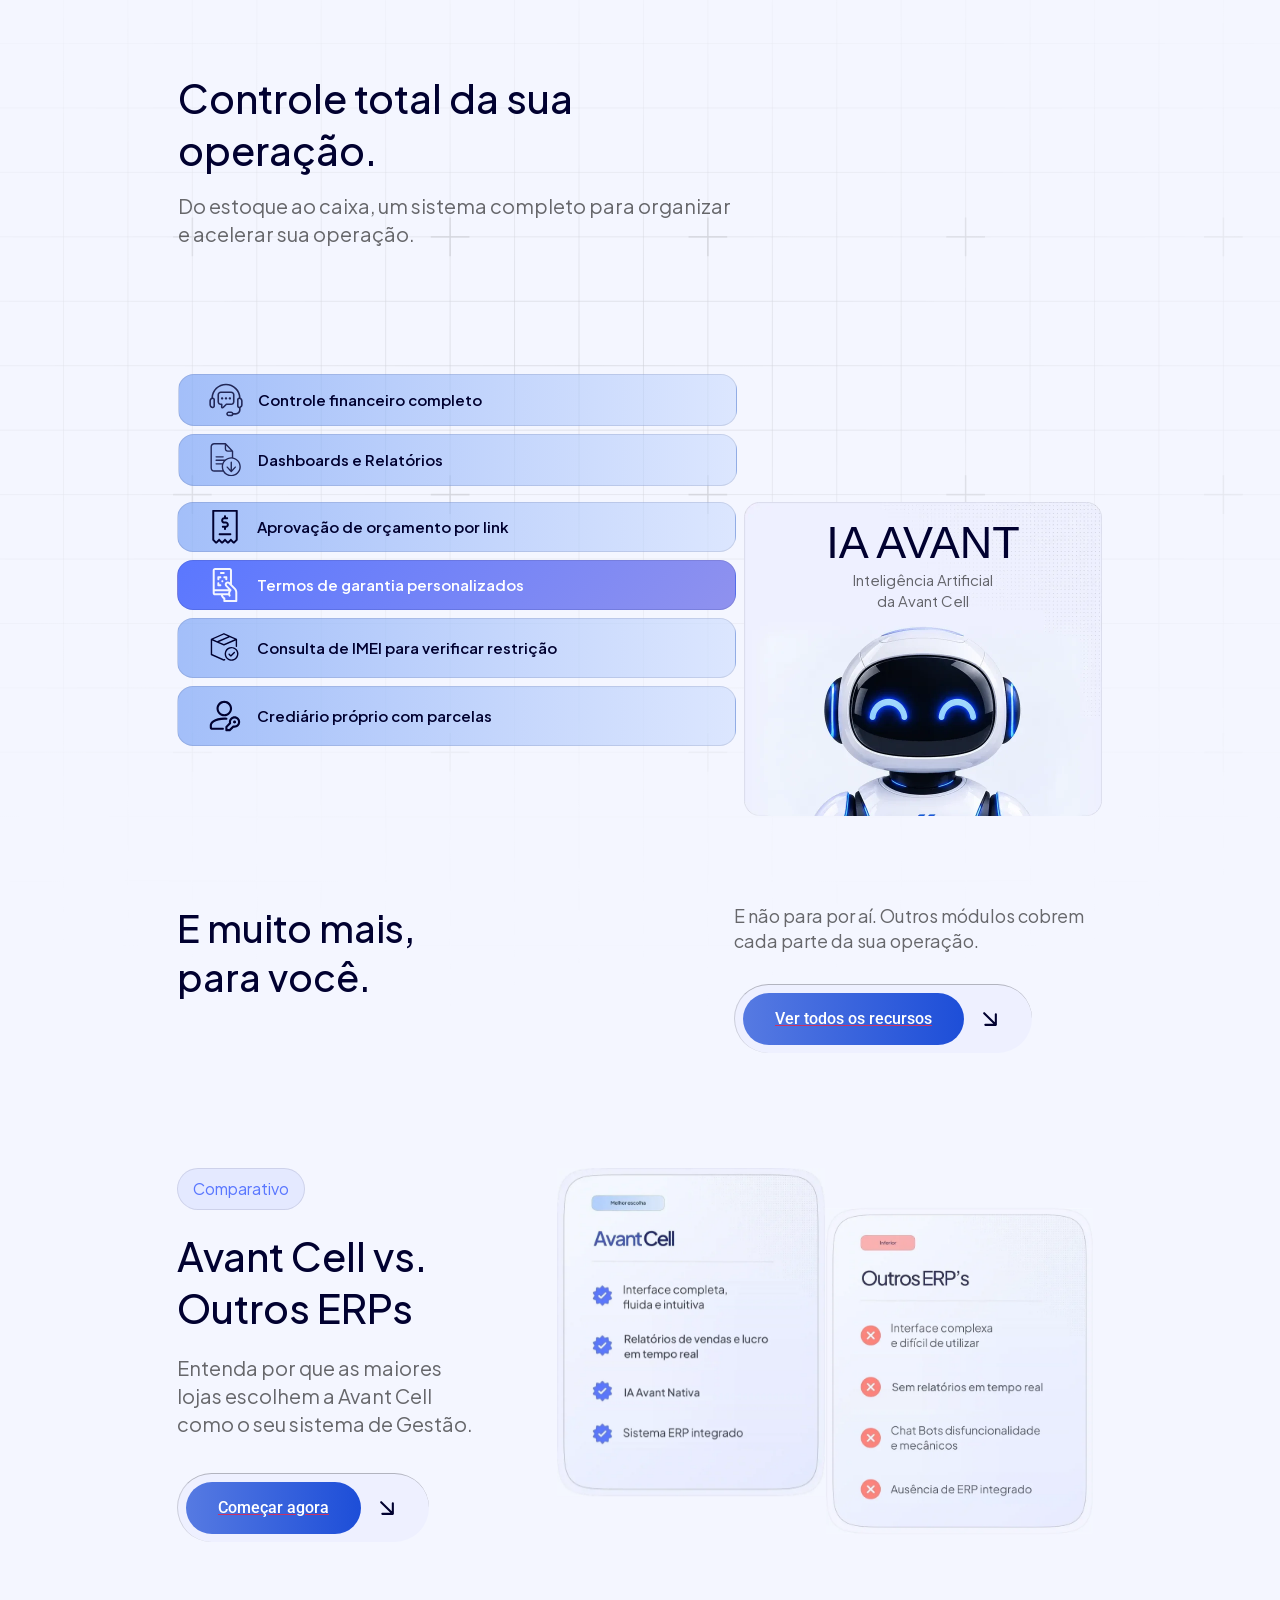
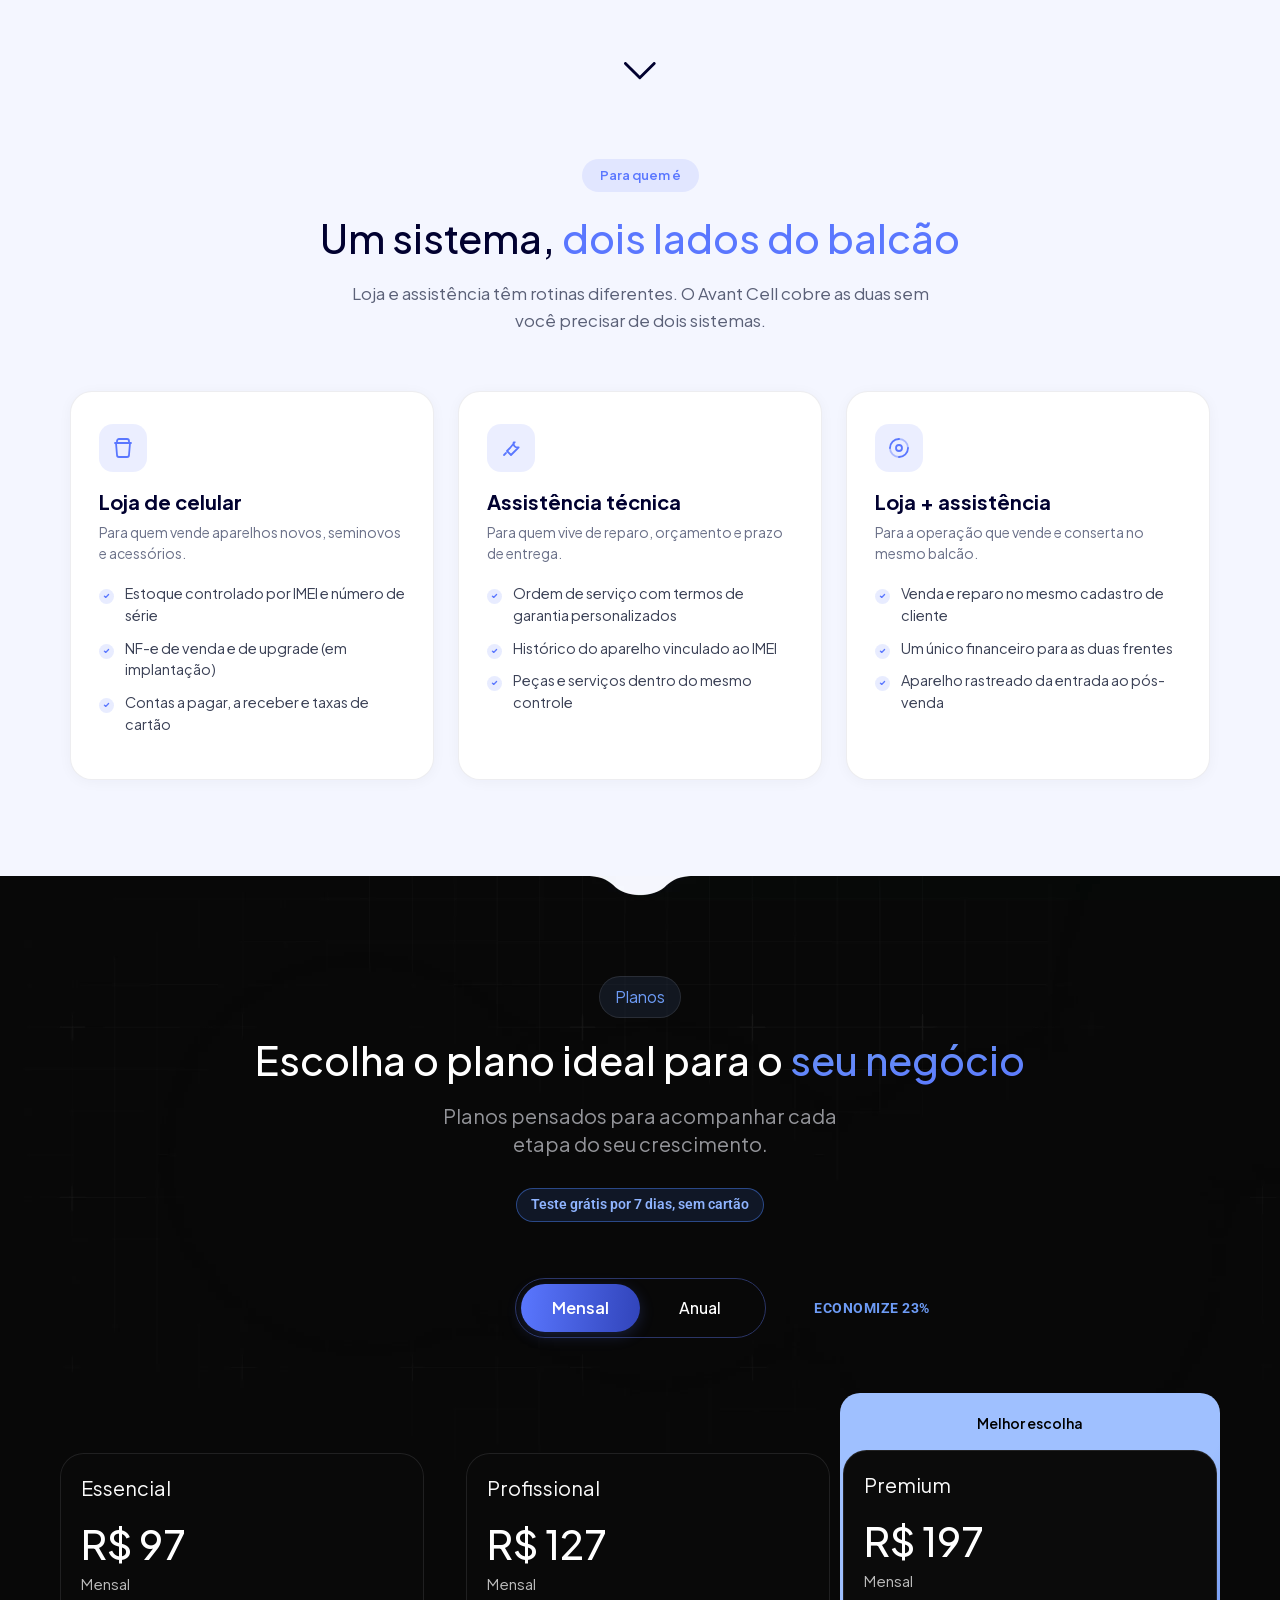
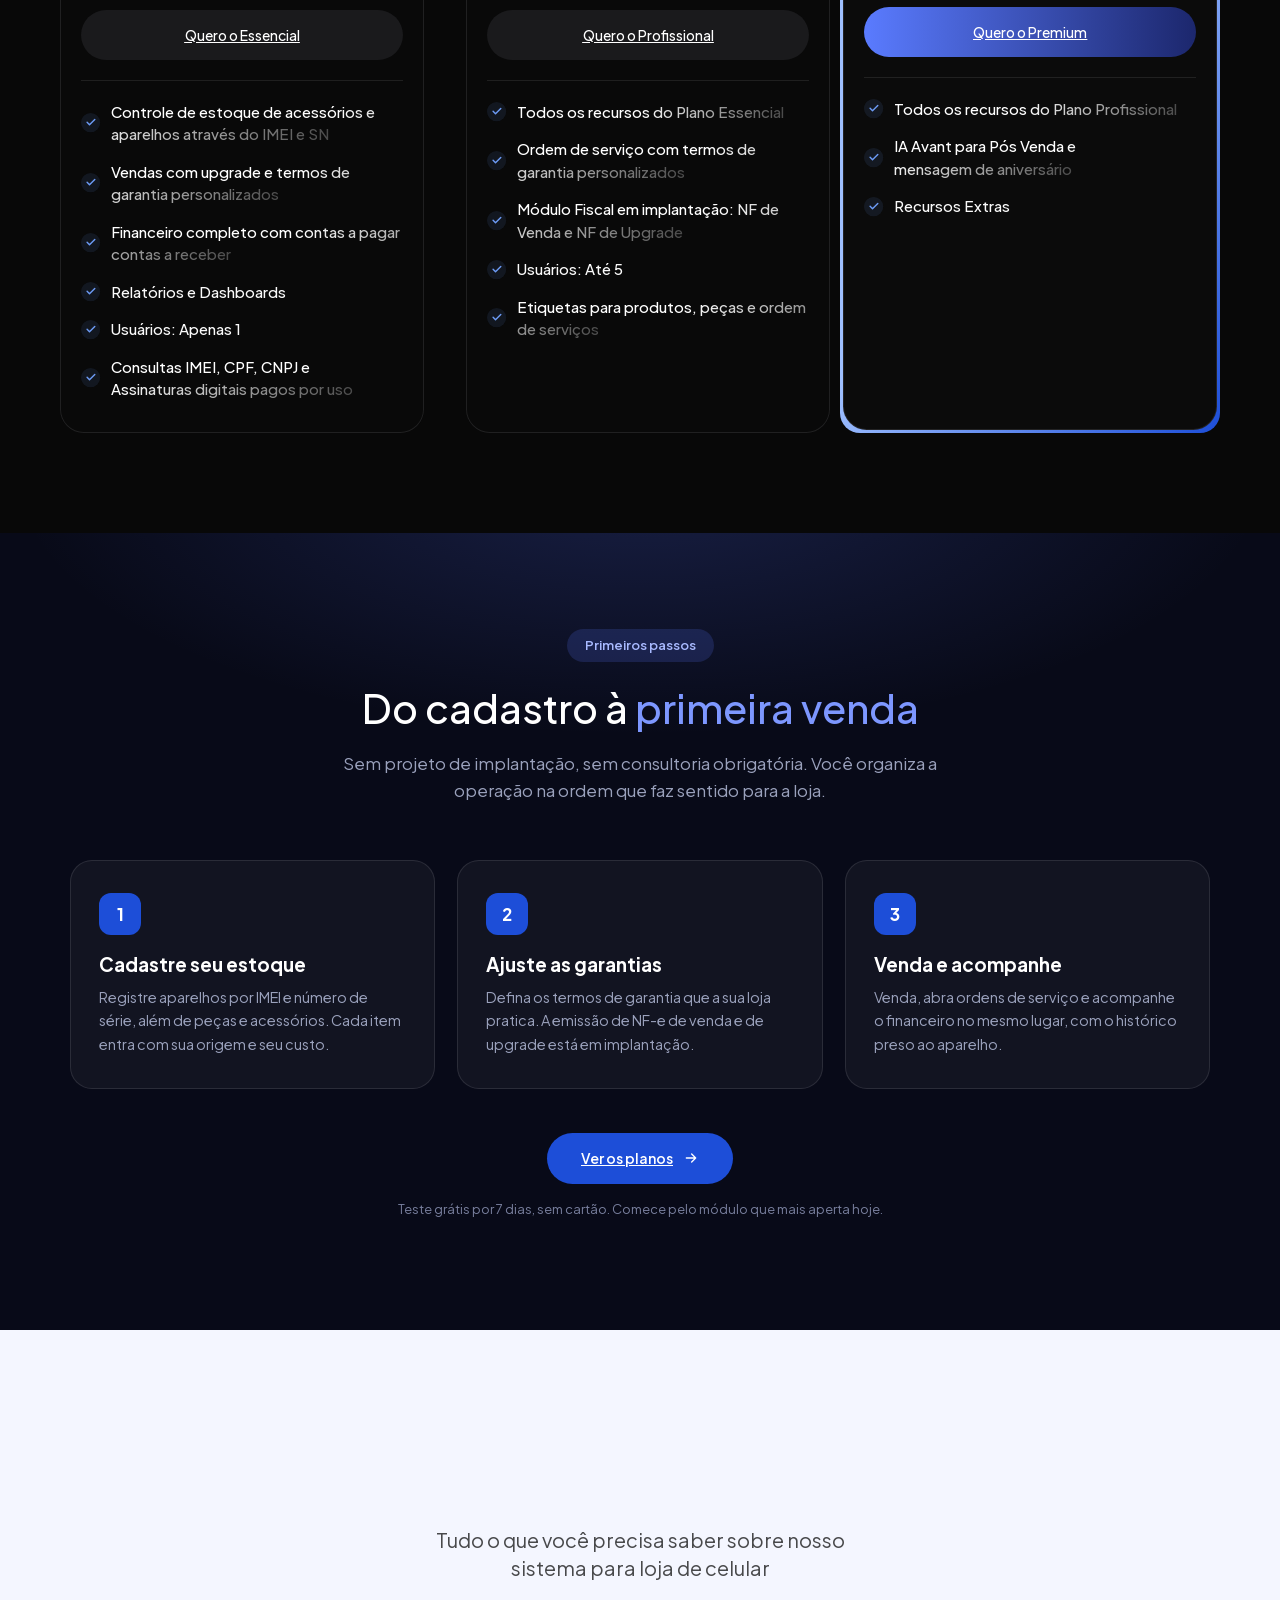
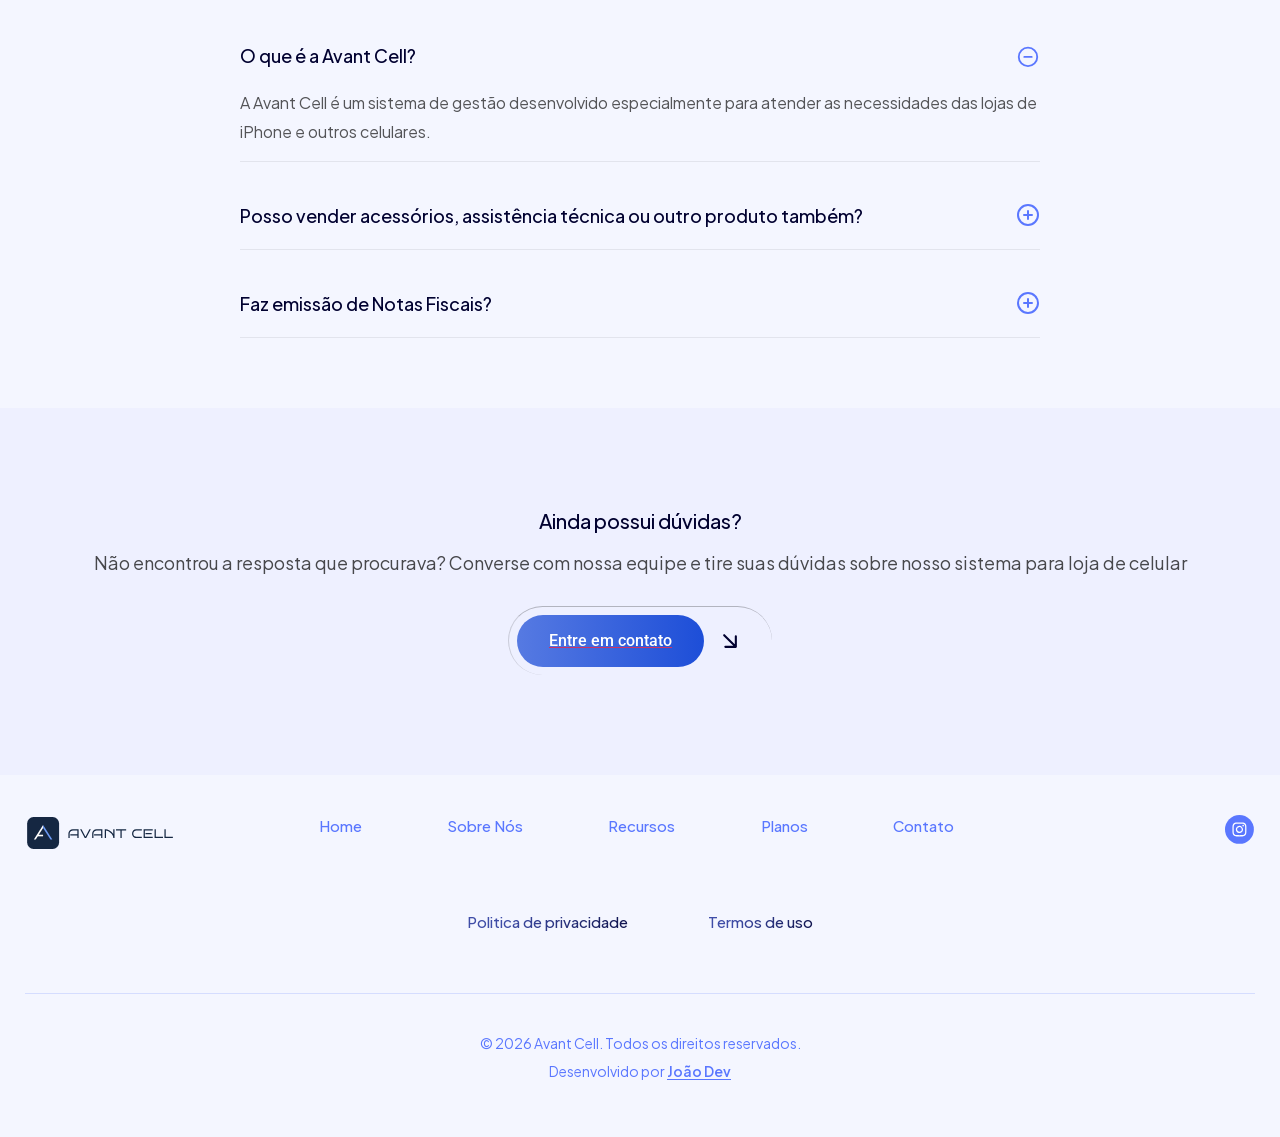
==== commit 8c082c01: "Textos da NF-e passam a dizer em implantação Complementa o commit anterior, que só levou os cartões " ====
--- a/index.html
+++ b/index.html
@@ -618,7 +618,7 @@
 				<div class="elementor-element elementor-element-d619e1e elementor-position-left elementor-position-left elementor-vertical-align-middle elementor-vertical-align-middle elementor-widget__width-initial elementor-widget-mobile__width-initial icone-lateral elementor-invisible elementor-widget elementor-widget-image-box" data-id="d619e1e" data-element_type="widget" data-e-type="widget" data-settings="{&quot;_animation&quot;:&quot;fadeInUp&quot;}" data-widget_type="image-box.default">
 					<div class="elementor-image-box-wrapper"><figure class="elementor-image-box-img"><img loading="lazy" decoding="async" width="66" height="66" src="wp-content/uploads/2026/05/Frame-1171274910.svg" class="elementor-animation-grow attachment-full size-full wp-image-5715" alt="" /></figure><div class="elementor-image-box-content"><div class="elementor-image-box-title">Gestão pensada <br class="elementor-hidden-mobile">para o mercado brasileiro</div></div></div>				</div>
 				<div class="elementor-element elementor-element-a0ad909 elementor-position-left elementor-position-left elementor-vertical-align-middle elementor-vertical-align-middle elementor-widget__width-initial elementor-widget-mobile__width-initial icone-lateral elementor-invisible elementor-widget elementor-widget-image-box" data-id="a0ad909" data-element_type="widget" data-e-type="widget" data-settings="{&quot;_animation&quot;:&quot;fadeInUp&quot;}" data-widget_type="image-box.default">
-					<div class="elementor-image-box-wrapper"><figure class="elementor-image-box-img"><img loading="lazy" decoding="async" width="66" height="66" src="wp-content/uploads/2026/05/Frame-1171274910321.svg" class="elementor-animation-grow attachment-full size-full wp-image-5717" alt="" /></figure><div class="elementor-image-box-content"><div class="elementor-image-box-title">Do caixa ao fiscal em um só sistema</div></div></div>				</div>
+					<div class="elementor-image-box-wrapper"><figure class="elementor-image-box-img"><img loading="lazy" decoding="async" width="66" height="66" src="wp-content/uploads/2026/05/Frame-1171274910321.svg" class="elementor-animation-grow attachment-full size-full wp-image-5717" alt="" /></figure><div class="elementor-image-box-content"><div class="elementor-image-box-title">Do caixa ao financeiro em um só sistema</div></div></div>				</div>
 				<div class="elementor-element elementor-element-6222fd8 elementor-position-left elementor-position-left elementor-vertical-align-middle elementor-vertical-align-middle elementor-widget__width-initial elementor-widget-mobile__width-initial icone-lateral elementor-invisible elementor-widget elementor-widget-image-box" data-id="6222fd8" data-element_type="widget" data-e-type="widget" data-settings="{&quot;_animation&quot;:&quot;fadeInUp&quot;}" data-widget_type="image-box.default">
 					<div class="elementor-image-box-wrapper"><figure class="elementor-image-box-img"><img loading="lazy" decoding="async" width="66" height="66" src="wp-content/uploads/2026/05/Frame-1171274910321312.svg" class="elementor-animation-grow attachment-full size-full wp-image-5718" alt="" /></figure><div class="elementor-image-box-content"><div class="elementor-image-box-title">Suporte humano<br class="elementor-hidden-mobile"> de quem entende do setor</div></div></div>				</div>
 					</div>
@@ -1193,9 +1193,9 @@
 				</div>
 		<div class="elementor-element elementor-element-6054d70 e-con-full container-efeito e-flex e-con e-child" data-id="6054d70" data-element_type="container" data-e-type="container">
 				<div class="elementor-element elementor-element-abea60b item-animado girar-direita elementor-widget elementor-widget-image" data-id="abea60b" data-element_type="widget" data-e-type="widget" data-widget_type="image.default">
-															<img loading="lazy" decoding="async" width="972" height="1188" src="wp-content/uploads/2026/05/component312-700.webp" class="elementor-animation-grow attachment-full size-full wp-image-5894" alt="Tela do Avant Cell no celular, com o resumo de vendas da loja" srcset="wp-content/uploads/2026/05/component312-700.webp 700w, wp-content/uploads/2026/05/component312-245x300.webp 245w" sizes="(max-width: 1024px) 88vw, 350px" />															</div>
+															<img loading="lazy" decoding="async" width="972" height="1188" src="wp-content/uploads/2026/05/component312-700.webp" class="elementor-animation-grow attachment-full size-full wp-image-5894" alt="O que o Avant Cell oferece: interface fluida, relatórios em tempo real, IA nativa e sistema integrado" srcset="wp-content/uploads/2026/05/component312-700.webp 700w, wp-content/uploads/2026/05/component312-245x300.webp 245w" sizes="(max-width: 1024px) 88vw, 350px" />															</div>
 				<div class="elementor-element elementor-element-0a87fab item-animado girar-esquerda elementor-widget elementor-widget-image" data-id="0a87fab" data-element_type="widget" data-e-type="widget" data-widget_type="image.default">
-															<img loading="lazy" decoding="async" width="967" height="1183" src="wp-content/uploads/2026/05/component123125-700.webp" class="elementor-animation-grow attachment-full size-full wp-image-6761" alt="Tela do Avant Cell no celular, com a ordem de serviço aberta" srcset="wp-content/uploads/2026/05/component123125-700.webp 700w, wp-content/uploads/2026/05/component123125-245x300.webp 245w" sizes="(max-width: 1024px) 88vw, 350px" />															</div>
+															<img loading="lazy" decoding="async" width="967" height="1183" src="wp-content/uploads/2026/05/component123125-700.webp" class="elementor-animation-grow attachment-full size-full wp-image-6761" alt="O que falta em outros sistemas: interface difícil, sem relatórios em tempo real e sem integração" srcset="wp-content/uploads/2026/05/component123125-700.webp 700w, wp-content/uploads/2026/05/component123125-245x300.webp 245w" sizes="(max-width: 1024px) 88vw, 350px" />															</div>
 				</div>
 					</div>
 				</div>
@@ -1249,7 +1249,7 @@
       <p class="avc-lead">Para quem vende aparelhos novos, seminovos e acessórios.</p>
       <ul class="avc-lista">
         <li>Estoque controlado por IMEI e número de série</li>
-        <li>NF-e de venda e de upgrade sem sair do sistema</li>
+        <li>NF-e de venda e de upgrade (em implantação)</li>
         <li>Contas a pagar, a receber e taxas de cartão</li>
       </ul>
     </div>
@@ -1413,7 +1413,7 @@
 								<li class="elementor-icon-list-item">
 											<span class="elementor-icon-list-icon">
 							<svg xmlns="http://www.w3.org/2000/svg" width="19" height="19" viewBox="0 0 19 19" fill="none"><rect width="18.244" height="18.244" rx="9.12202" fill="#6D9BF5" fill-opacity="0.1"></rect><path d="M13.0945 6.07812L8.07738 11.0952L5.79688 8.81473" stroke="#6D9BF5" stroke-width="1.3683" stroke-linecap="round" stroke-linejoin="round"></path></svg>						</span>
-										<span class="elementor-icon-list-text"><span class="txt">Módulo Fiscal completo,  NF de Venda, NF de Upgrade</span></span>
+										<span class="elementor-icon-list-text"><span class="txt">Módulo Fiscal em implantação: NF de Venda e NF de Upgrade</span></span>
 									</li>
 								<li class="elementor-icon-list-item">
 											<span class="elementor-icon-list-icon">
@@ -1598,7 +1598,7 @@
 								<li class="elementor-icon-list-item">
 											<span class="elementor-icon-list-icon">
 							<svg xmlns="http://www.w3.org/2000/svg" width="19" height="19" viewBox="0 0 19 19" fill="none"><rect width="18.244" height="18.244" rx="9.12202" fill="#6D9BF5" fill-opacity="0.1"></rect><path d="M13.0945 6.07812L8.07738 11.0952L5.79688 8.81473" stroke="#6D9BF5" stroke-width="1.3683" stroke-linecap="round" stroke-linejoin="round"></path></svg>						</span>
-										<span class="elementor-icon-list-text"><span class="txt">Módulo Fiscal completo,  NF de Venda, NF de Upgrade</span></span>
+										<span class="elementor-icon-list-text"><span class="txt">Módulo Fiscal em implantação: NF de Venda e NF de Upgrade</span></span>
 									</li>
 								<li class="elementor-icon-list-item">
 											<span class="elementor-icon-list-icon">
@@ -1721,8 +1721,8 @@
     </div>
     <div class="avc-passo">
       <div class="avc-num">2</div>
-      <h3>Ajuste fiscal e garantias</h3>
-      <p>Configure a emissão de NF-e de venda e de upgrade, e defina os termos de garantia que a sua loja pratica.</p>
+      <h3>Ajuste as garantias</h3>
+      <p>Defina os termos de garantia que a sua loja pratica. A emissão de NF-e de venda e de upgrade está em implantação.</p>
     </div>
     <div class="avc-passo">
       <div class="avc-num">3</div>
@@ -1790,11 +1790,11 @@
 						</summary>
 				<div role="region" aria-labelledby="e-n-accordion-item-1624" class="elementor-element elementor-element-6a1f047 e-con-full e-flex e-con e-child" data-id="6a1f047" data-element_type="container" data-e-type="container">
 				<div class="elementor-element elementor-element-c9efa42 elementor-widget__width-inherit elementor-widget-mobile__width-auto elementor-widget elementor-widget-text-editor" data-id="c9efa42" data-element_type="widget" data-e-type="widget" data-widget_type="text-editor.avc">
-									<p>Sim, temos um módulo fiscal completo, para que você consiga emitir suas NFs de vendas e de entrada, como por exemplo upgrades de clientes. Além disso, pode emitir cupons fiscais tbm.</p>								</div>
+									<p>A emissão de NF de venda e de upgrade está em implantação e será liberada nos planos Profissional e Premium. Enquanto isso, o sistema já cuida de vendas, estoque, ordem de serviço e financeiro.</p>								</div>
 				</div>
 					</details>
 					</div>
-					<script type="application/ld+json">{"@context":"https://schema.org","@type":"FAQPage","mainEntity":[{"@type":"Question","name":"O que é a Avant Cell?","acceptedAnswer":{"@type":"Answer","text":"A Avant Cell é um sistema de gestão desenvolvido especialmente para atender as necessidades das lojas de iPhone e outros celulares."}},{"@type":"Question","name":"Posso vender acessórios, assistência técnica ou outro produto também?","acceptedAnswer":{"@type":"Answer","text":"Sim, é completamente pensado para lojas de celular, então é possível lançar os acessórios ou outros produtos caso precise."}},{"@type":"Question","name":"Faz emissão de Notas Fiscais?","acceptedAnswer":{"@type":"Answer","text":"Sim, temos um módulo fiscal completo, para que você consiga emitir suas NFs de vendas e de entrada, como por exemplo upgrades de clientes. Além disso, pode emitir cupons fiscais tbm."}}]}</script>
+					<script type="application/ld+json">{"@context":"https://schema.org","@type":"FAQPage","mainEntity":[{"@type":"Question","name":"O que é a Avant Cell?","acceptedAnswer":{"@type":"Answer","text":"A Avant Cell é um sistema de gestão desenvolvido especialmente para atender as necessidades das lojas de iPhone e outros celulares."}},{"@type":"Question","name":"Posso vender acessórios, assistência técnica ou outro produto também?","acceptedAnswer":{"@type":"Answer","text":"Sim, é completamente pensado para lojas de celular, então é possível lançar os acessórios ou outros produtos caso precise."}},{"@type":"Question","name":"Faz emissão de Notas Fiscais?","acceptedAnswer":{"@type":"Answer","text":"A emissão de NF de venda e de upgrade está em implantação e será liberada nos planos Profissional e Premium. Enquanto isso, o sistema já cuida de vendas, estoque, ordem de serviço e financeiro."}}]}</script>
 							</div>
 					</div>
 				</div>
--- a/avc-ajustes.css
+++ b/avc-ajustes.css
@@ -425,17 +425,15 @@
 	font-weight: 500;
 }
 
-/* Crédito no rodapé: no celular desce para a própria linha */
+/* Crédito no rodapé: sempre na própria linha, abaixo dos direitos reservados */
+.avc-credito {
+	display: block;
+	margin-top: 8px;
+}
+
 .avc-credito a {
 	color: inherit;
 	font-weight: 600;
 	text-decoration: underline;
 	text-underline-offset: 2px;
 }
-
-@media (max-width: 767px) {
-	.avc-credito {
-		display: block;
-		margin-top: 4px;
-	}
-}
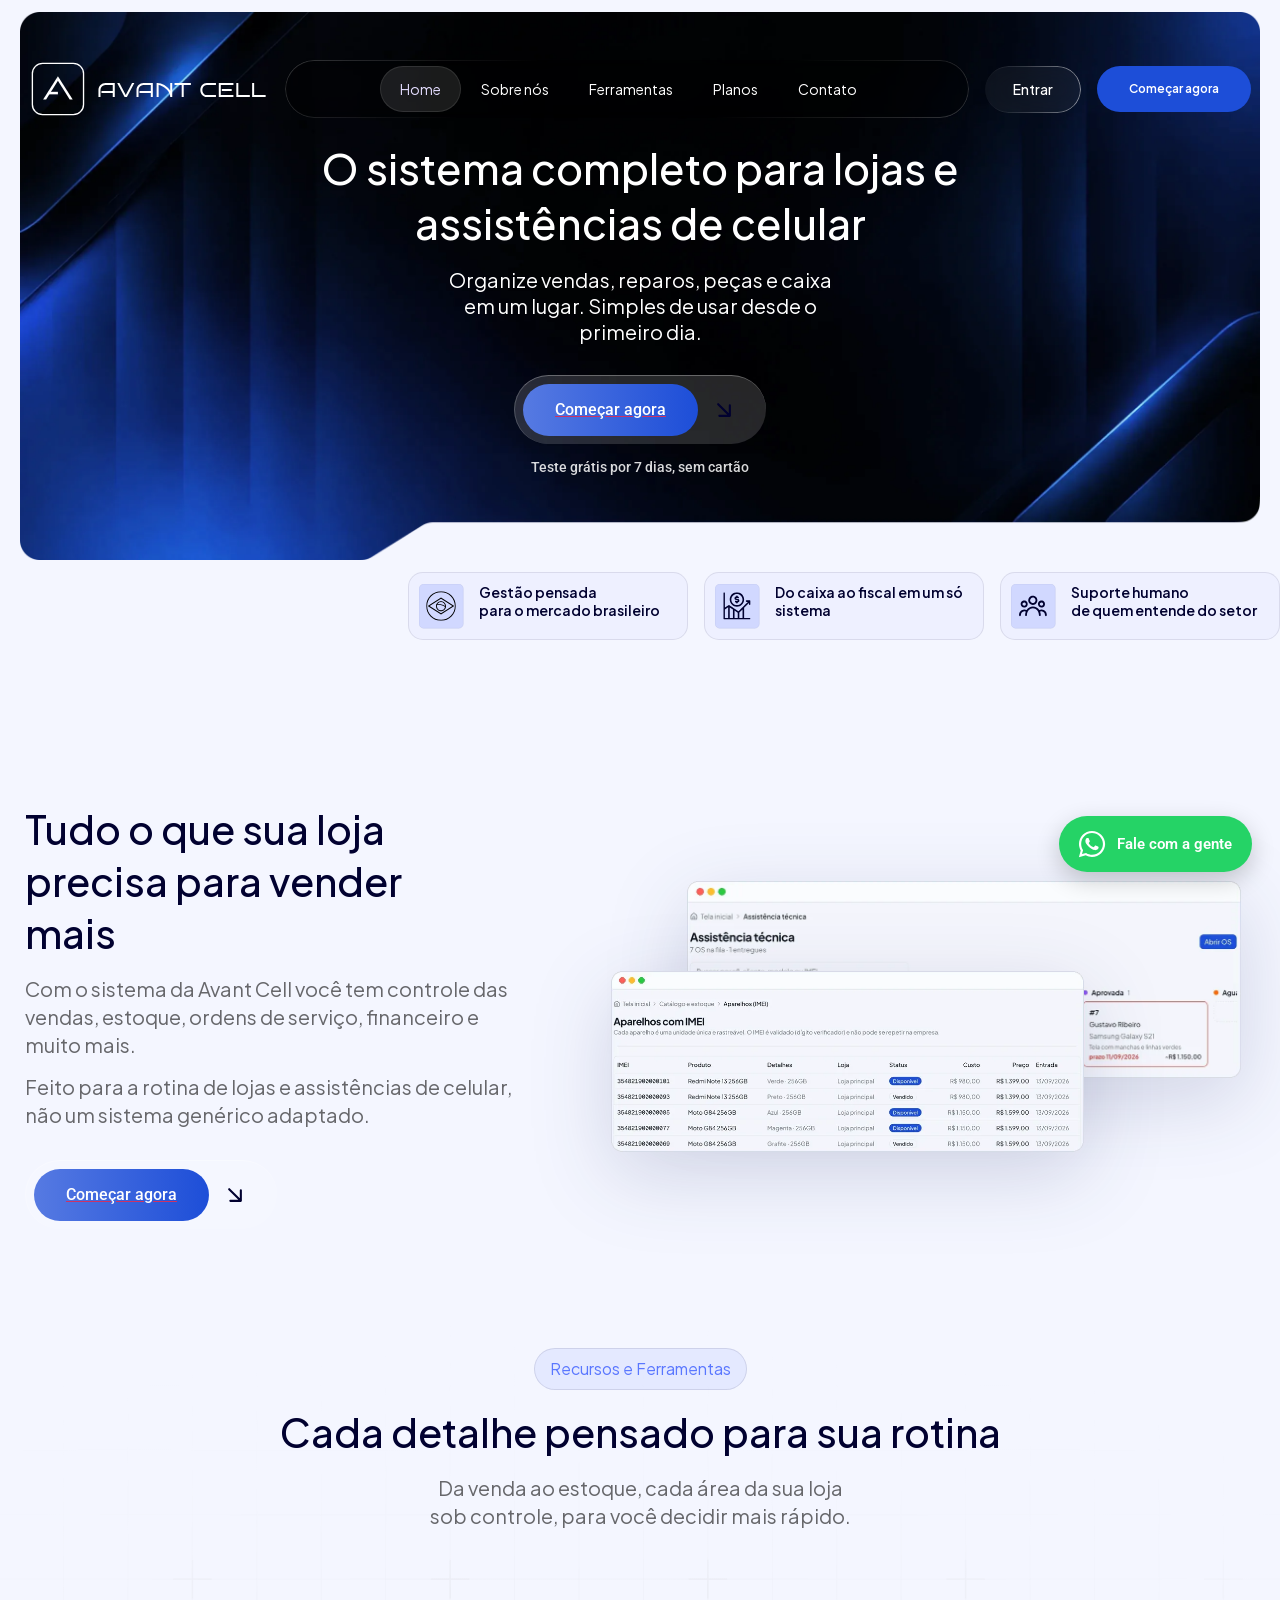
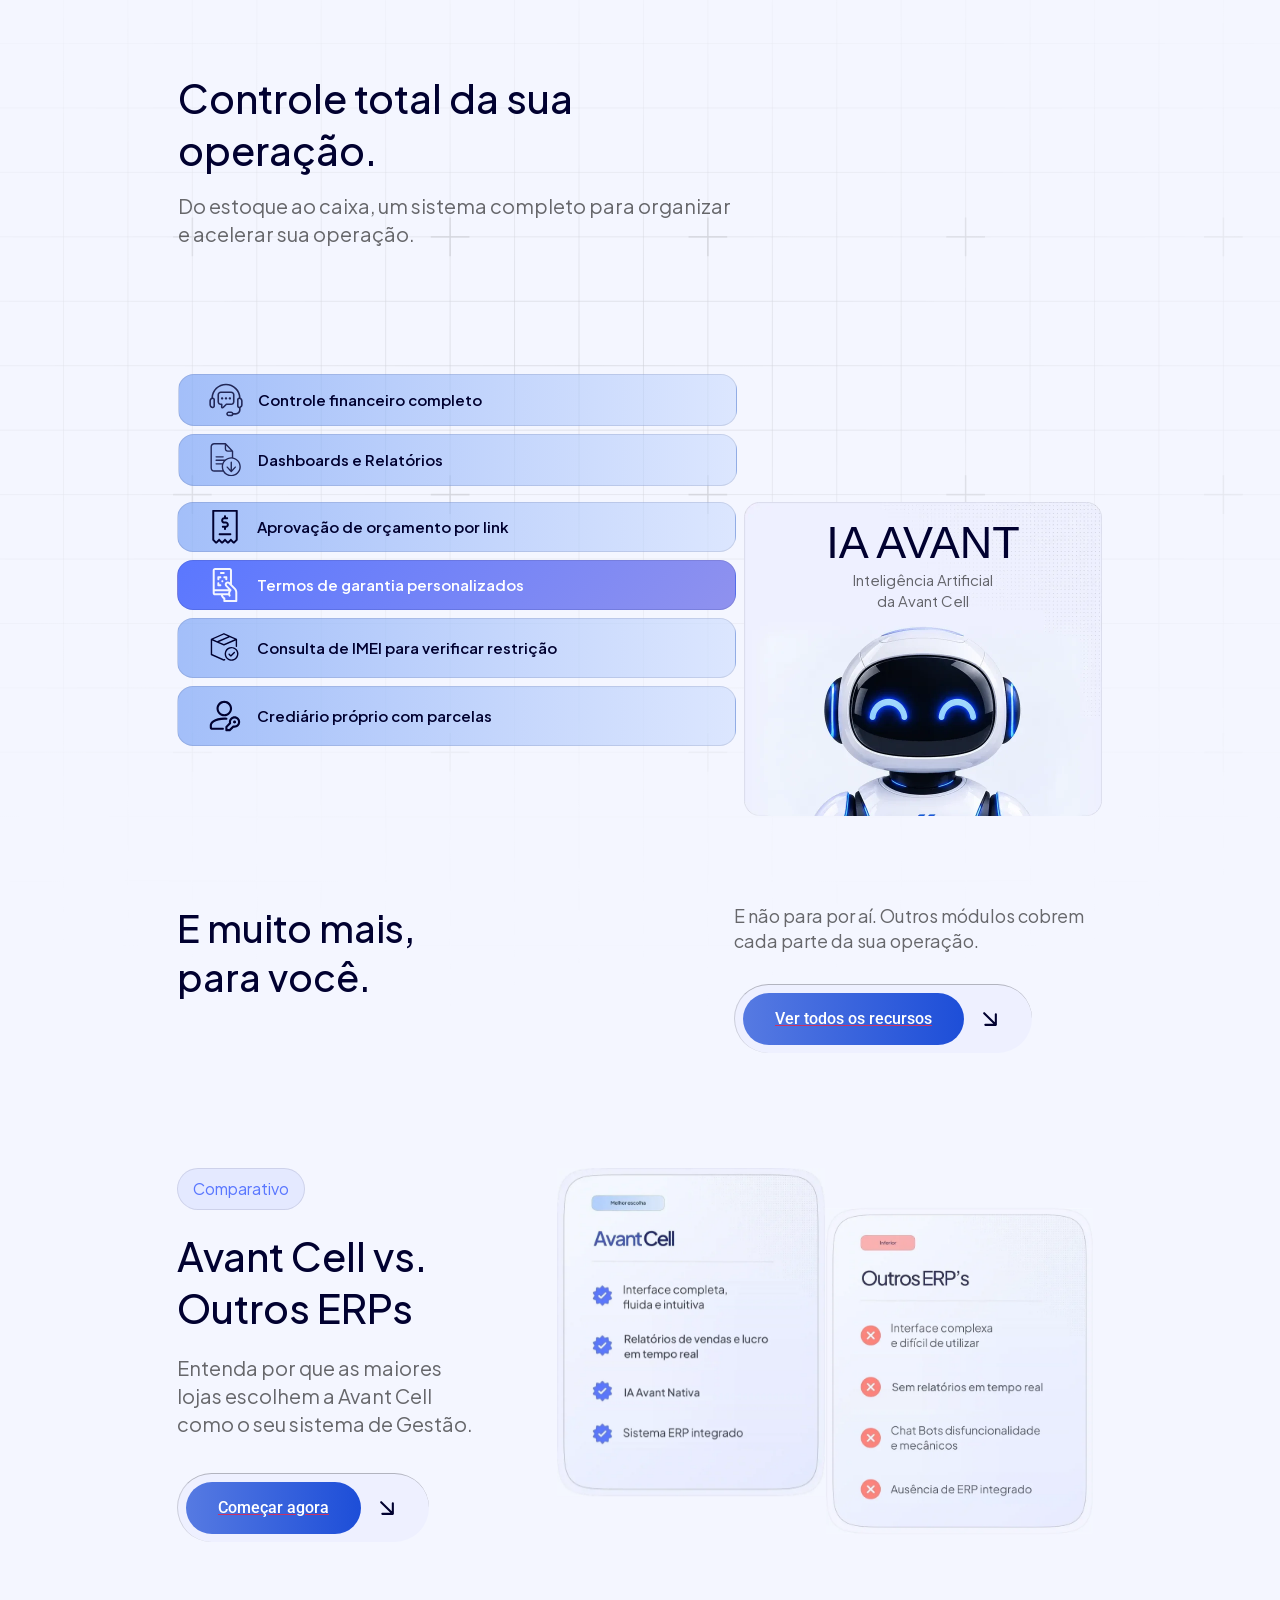
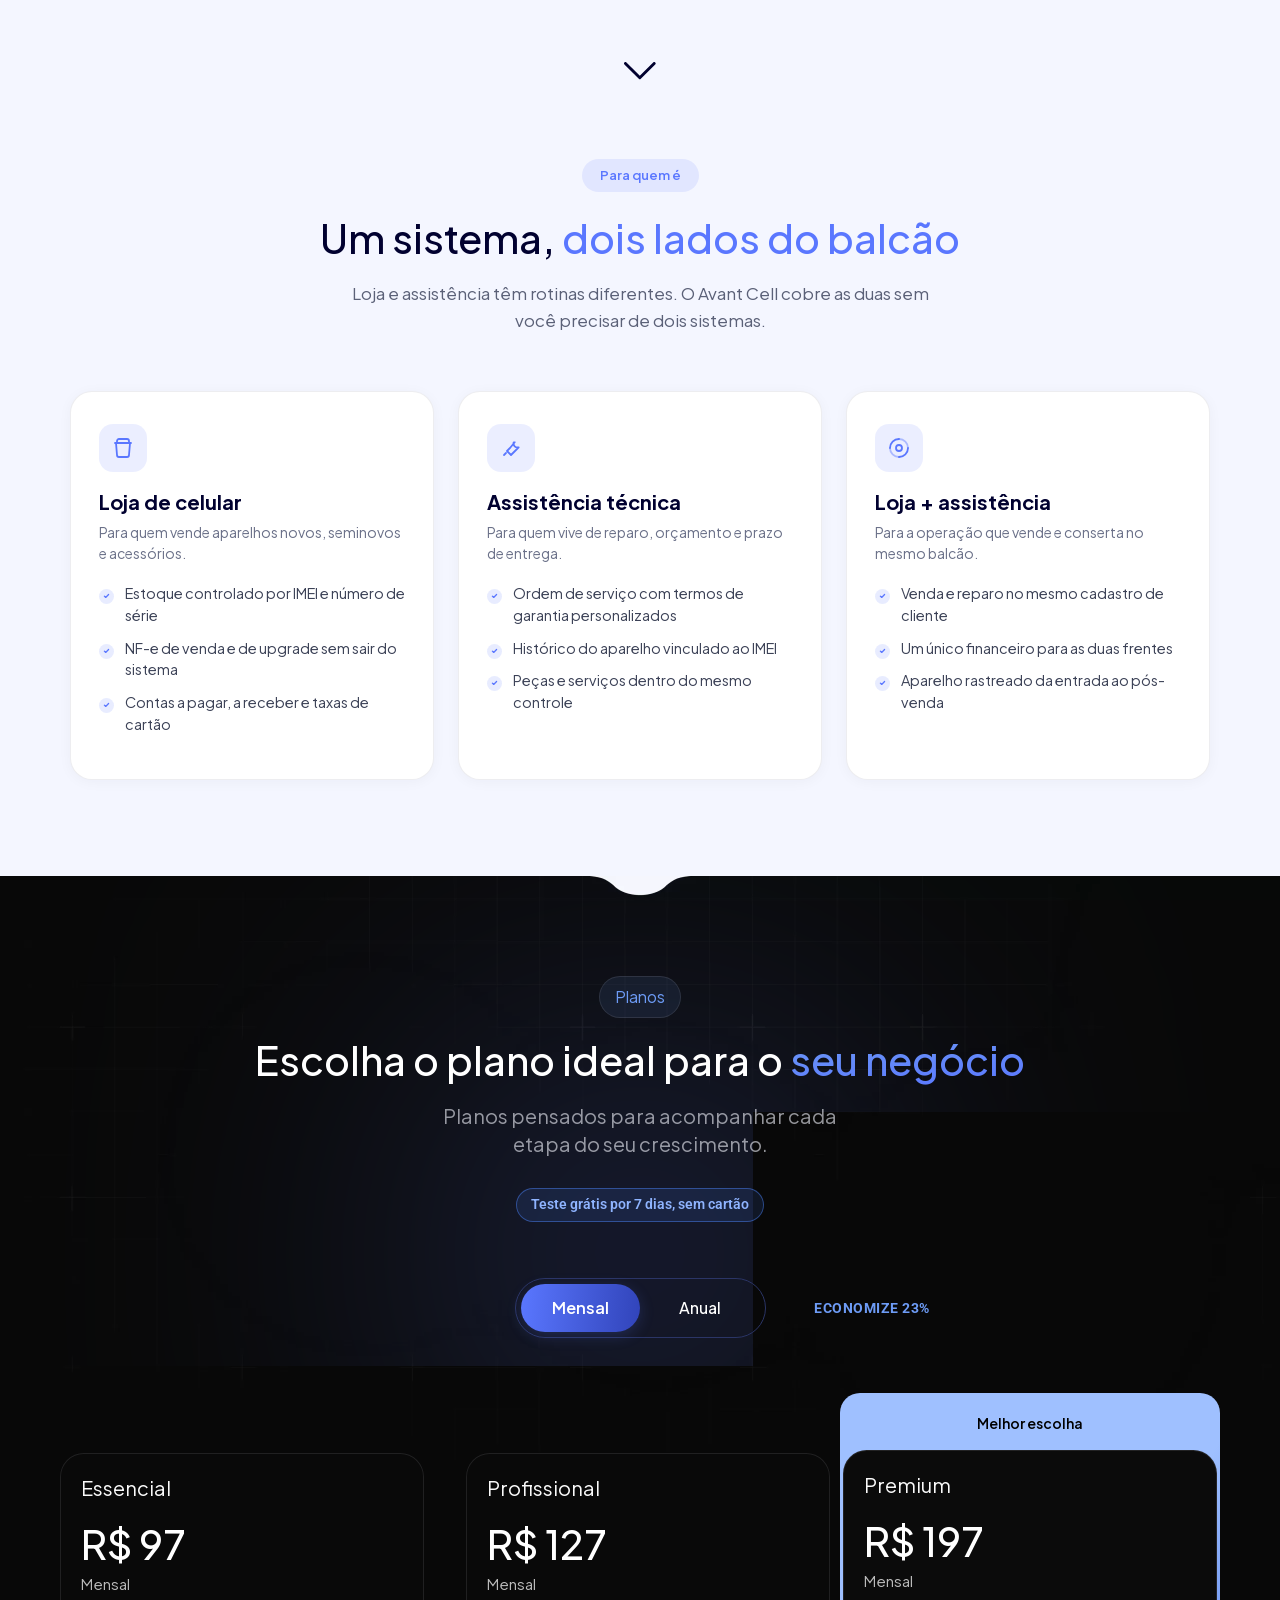
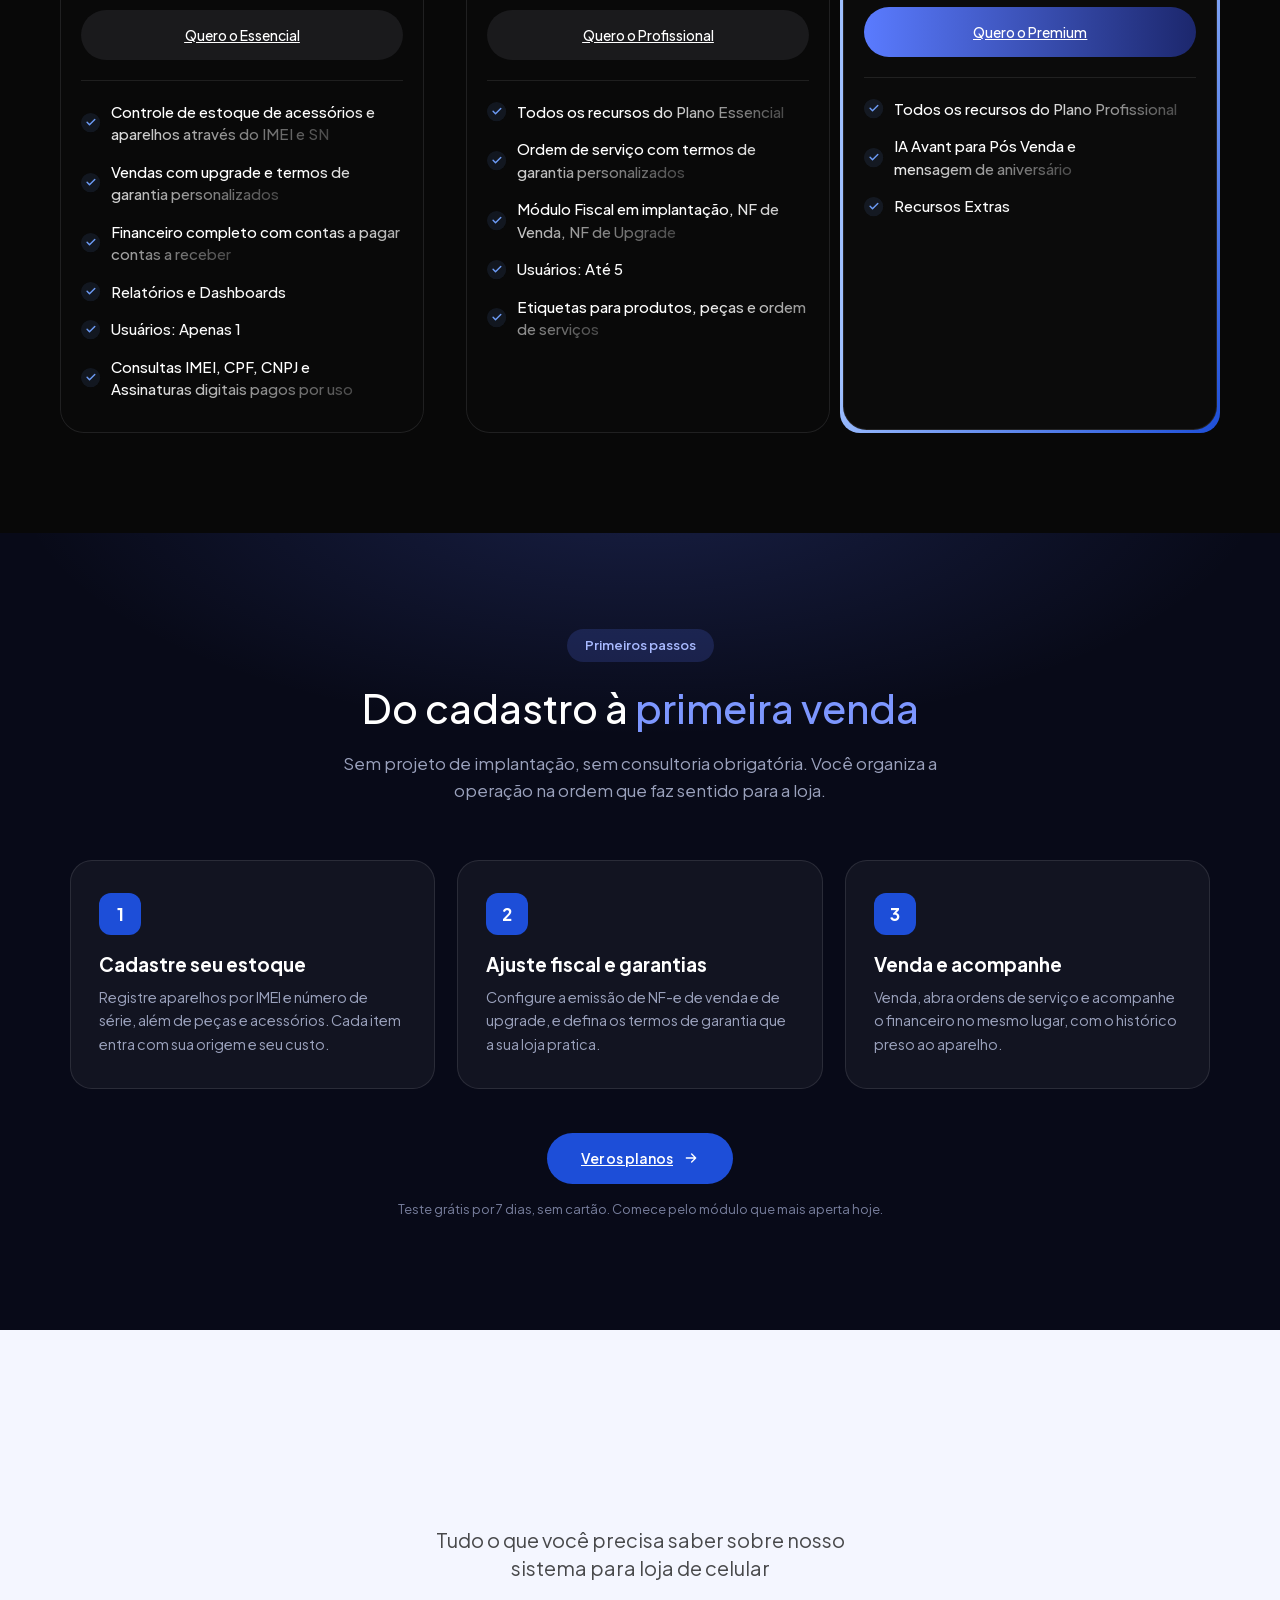
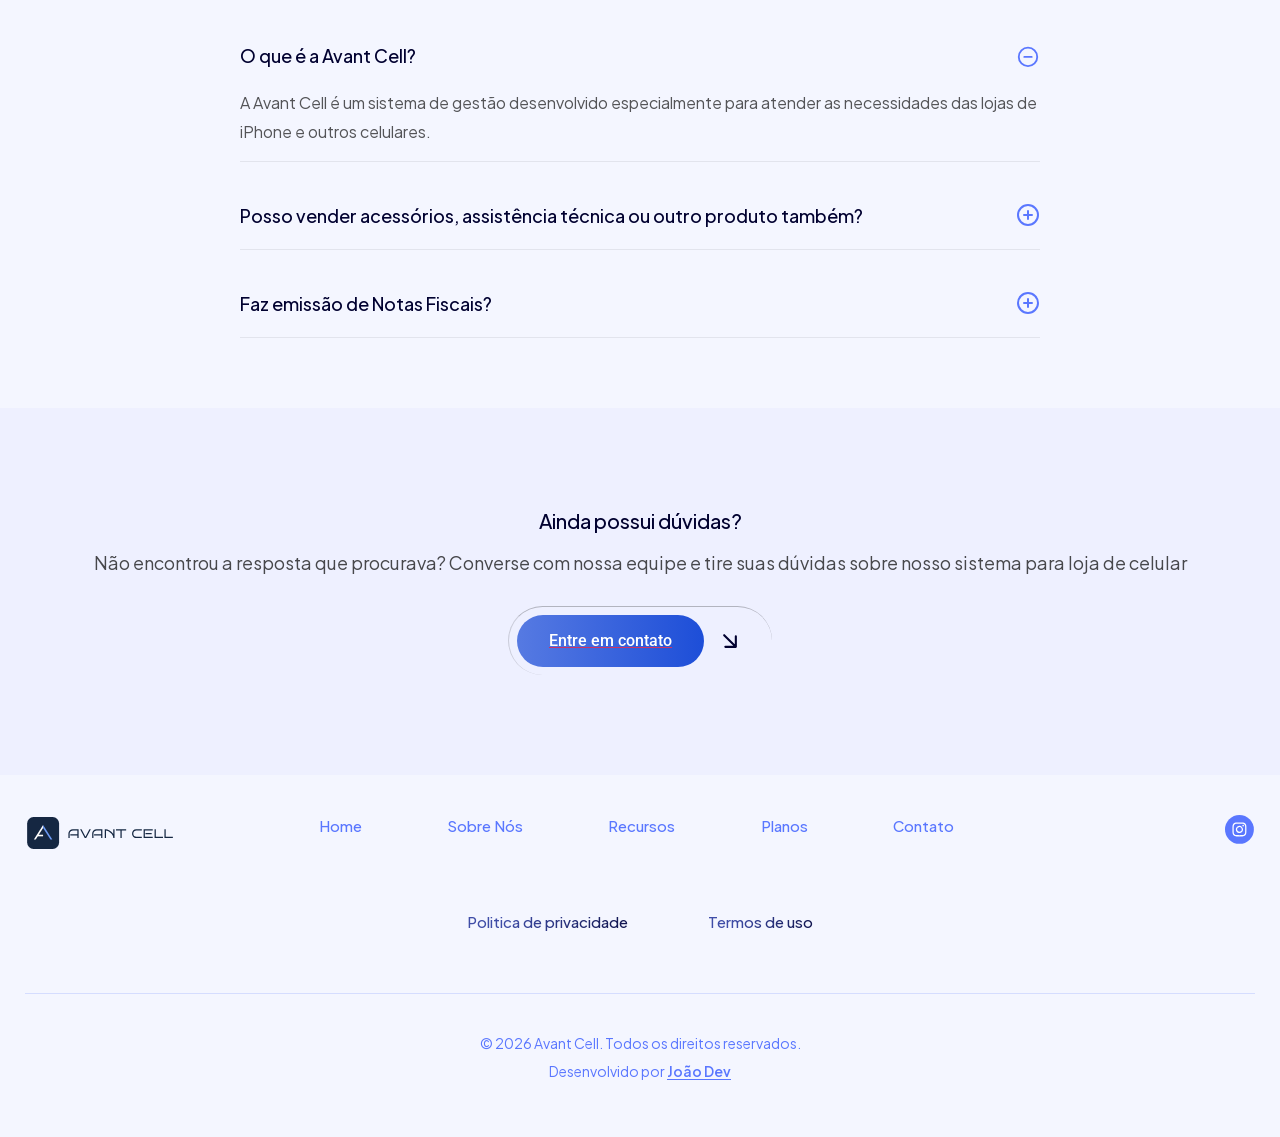
==== commit 9b811b83: "Troca módulo fiscal completo por em implantação Só a expressão. Desfaz o restante do 29d7334/8c082c0" ====
--- a/index.html
+++ b/index.html
@@ -618,7 +618,7 @@
 				<div class="elementor-element elementor-element-d619e1e elementor-position-left elementor-position-left elementor-vertical-align-middle elementor-vertical-align-middle elementor-widget__width-initial elementor-widget-mobile__width-initial icone-lateral elementor-invisible elementor-widget elementor-widget-image-box" data-id="d619e1e" data-element_type="widget" data-e-type="widget" data-settings="{&quot;_animation&quot;:&quot;fadeInUp&quot;}" data-widget_type="image-box.default">
 					<div class="elementor-image-box-wrapper"><figure class="elementor-image-box-img"><img loading="lazy" decoding="async" width="66" height="66" src="wp-content/uploads/2026/05/Frame-1171274910.svg" class="elementor-animation-grow attachment-full size-full wp-image-5715" alt="" /></figure><div class="elementor-image-box-content"><div class="elementor-image-box-title">Gestão pensada <br class="elementor-hidden-mobile">para o mercado brasileiro</div></div></div>				</div>
 				<div class="elementor-element elementor-element-a0ad909 elementor-position-left elementor-position-left elementor-vertical-align-middle elementor-vertical-align-middle elementor-widget__width-initial elementor-widget-mobile__width-initial icone-lateral elementor-invisible elementor-widget elementor-widget-image-box" data-id="a0ad909" data-element_type="widget" data-e-type="widget" data-settings="{&quot;_animation&quot;:&quot;fadeInUp&quot;}" data-widget_type="image-box.default">
-					<div class="elementor-image-box-wrapper"><figure class="elementor-image-box-img"><img loading="lazy" decoding="async" width="66" height="66" src="wp-content/uploads/2026/05/Frame-1171274910321.svg" class="elementor-animation-grow attachment-full size-full wp-image-5717" alt="" /></figure><div class="elementor-image-box-content"><div class="elementor-image-box-title">Do caixa ao financeiro em um só sistema</div></div></div>				</div>
+					<div class="elementor-image-box-wrapper"><figure class="elementor-image-box-img"><img loading="lazy" decoding="async" width="66" height="66" src="wp-content/uploads/2026/05/Frame-1171274910321.svg" class="elementor-animation-grow attachment-full size-full wp-image-5717" alt="" /></figure><div class="elementor-image-box-content"><div class="elementor-image-box-title">Do caixa ao fiscal em um só sistema</div></div></div>				</div>
 				<div class="elementor-element elementor-element-6222fd8 elementor-position-left elementor-position-left elementor-vertical-align-middle elementor-vertical-align-middle elementor-widget__width-initial elementor-widget-mobile__width-initial icone-lateral elementor-invisible elementor-widget elementor-widget-image-box" data-id="6222fd8" data-element_type="widget" data-e-type="widget" data-settings="{&quot;_animation&quot;:&quot;fadeInUp&quot;}" data-widget_type="image-box.default">
 					<div class="elementor-image-box-wrapper"><figure class="elementor-image-box-img"><img loading="lazy" decoding="async" width="66" height="66" src="wp-content/uploads/2026/05/Frame-1171274910321312.svg" class="elementor-animation-grow attachment-full size-full wp-image-5718" alt="" /></figure><div class="elementor-image-box-content"><div class="elementor-image-box-title">Suporte humano<br class="elementor-hidden-mobile"> de quem entende do setor</div></div></div>				</div>
 					</div>
@@ -1193,9 +1193,9 @@
 				</div>
 		<div class="elementor-element elementor-element-6054d70 e-con-full container-efeito e-flex e-con e-child" data-id="6054d70" data-element_type="container" data-e-type="container">
 				<div class="elementor-element elementor-element-abea60b item-animado girar-direita elementor-widget elementor-widget-image" data-id="abea60b" data-element_type="widget" data-e-type="widget" data-widget_type="image.default">
-															<img loading="lazy" decoding="async" width="972" height="1188" src="wp-content/uploads/2026/05/component312-700.webp" class="elementor-animation-grow attachment-full size-full wp-image-5894" alt="O que o Avant Cell oferece: interface fluida, relatórios em tempo real, IA nativa e sistema integrado" srcset="wp-content/uploads/2026/05/component312-700.webp 700w, wp-content/uploads/2026/05/component312-245x300.webp 245w" sizes="(max-width: 1024px) 88vw, 350px" />															</div>
+															<img loading="lazy" decoding="async" width="972" height="1188" src="wp-content/uploads/2026/05/component312-700.webp" class="elementor-animation-grow attachment-full size-full wp-image-5894" alt="Tela do Avant Cell no celular, com o resumo de vendas da loja" srcset="wp-content/uploads/2026/05/component312-700.webp 700w, wp-content/uploads/2026/05/component312-245x300.webp 245w" sizes="(max-width: 1024px) 88vw, 350px" />															</div>
 				<div class="elementor-element elementor-element-0a87fab item-animado girar-esquerda elementor-widget elementor-widget-image" data-id="0a87fab" data-element_type="widget" data-e-type="widget" data-widget_type="image.default">
-															<img loading="lazy" decoding="async" width="967" height="1183" src="wp-content/uploads/2026/05/component123125-700.webp" class="elementor-animation-grow attachment-full size-full wp-image-6761" alt="O que falta em outros sistemas: interface difícil, sem relatórios em tempo real e sem integração" srcset="wp-content/uploads/2026/05/component123125-700.webp 700w, wp-content/uploads/2026/05/component123125-245x300.webp 245w" sizes="(max-width: 1024px) 88vw, 350px" />															</div>
+															<img loading="lazy" decoding="async" width="967" height="1183" src="wp-content/uploads/2026/05/component123125-700.webp" class="elementor-animation-grow attachment-full size-full wp-image-6761" alt="Tela do Avant Cell no celular, com a ordem de serviço aberta" srcset="wp-content/uploads/2026/05/component123125-700.webp 700w, wp-content/uploads/2026/05/component123125-245x300.webp 245w" sizes="(max-width: 1024px) 88vw, 350px" />															</div>
 				</div>
 					</div>
 				</div>
@@ -1249,7 +1249,7 @@
       <p class="avc-lead">Para quem vende aparelhos novos, seminovos e acessórios.</p>
       <ul class="avc-lista">
         <li>Estoque controlado por IMEI e número de série</li>
-        <li>NF-e de venda e de upgrade (em implantação)</li>
+        <li>NF-e de venda e de upgrade sem sair do sistema</li>
         <li>Contas a pagar, a receber e taxas de cartão</li>
       </ul>
     </div>
@@ -1413,7 +1413,7 @@
 								<li class="elementor-icon-list-item">
 											<span class="elementor-icon-list-icon">
 							<svg xmlns="http://www.w3.org/2000/svg" width="19" height="19" viewBox="0 0 19 19" fill="none"><rect width="18.244" height="18.244" rx="9.12202" fill="#6D9BF5" fill-opacity="0.1"></rect><path d="M13.0945 6.07812L8.07738 11.0952L5.79688 8.81473" stroke="#6D9BF5" stroke-width="1.3683" stroke-linecap="round" stroke-linejoin="round"></path></svg>						</span>
-										<span class="elementor-icon-list-text"><span class="txt">Módulo Fiscal em implantação: NF de Venda e NF de Upgrade</span></span>
+										<span class="elementor-icon-list-text"><span class="txt">Módulo Fiscal em implantação,  NF de Venda, NF de Upgrade</span></span>
 									</li>
 								<li class="elementor-icon-list-item">
 											<span class="elementor-icon-list-icon">
@@ -1598,7 +1598,7 @@
 								<li class="elementor-icon-list-item">
 											<span class="elementor-icon-list-icon">
 							<svg xmlns="http://www.w3.org/2000/svg" width="19" height="19" viewBox="0 0 19 19" fill="none"><rect width="18.244" height="18.244" rx="9.12202" fill="#6D9BF5" fill-opacity="0.1"></rect><path d="M13.0945 6.07812L8.07738 11.0952L5.79688 8.81473" stroke="#6D9BF5" stroke-width="1.3683" stroke-linecap="round" stroke-linejoin="round"></path></svg>						</span>
-										<span class="elementor-icon-list-text"><span class="txt">Módulo Fiscal em implantação: NF de Venda e NF de Upgrade</span></span>
+										<span class="elementor-icon-list-text"><span class="txt">Módulo Fiscal em implantação,  NF de Venda, NF de Upgrade</span></span>
 									</li>
 								<li class="elementor-icon-list-item">
 											<span class="elementor-icon-list-icon">
@@ -1721,8 +1721,8 @@
     </div>
     <div class="avc-passo">
       <div class="avc-num">2</div>
-      <h3>Ajuste as garantias</h3>
-      <p>Defina os termos de garantia que a sua loja pratica. A emissão de NF-e de venda e de upgrade está em implantação.</p>
+      <h3>Ajuste fiscal e garantias</h3>
+      <p>Configure a emissão de NF-e de venda e de upgrade, e defina os termos de garantia que a sua loja pratica.</p>
     </div>
     <div class="avc-passo">
       <div class="avc-num">3</div>
@@ -1790,11 +1790,11 @@
 						</summary>
 				<div role="region" aria-labelledby="e-n-accordion-item-1624" class="elementor-element elementor-element-6a1f047 e-con-full e-flex e-con e-child" data-id="6a1f047" data-element_type="container" data-e-type="container">
 				<div class="elementor-element elementor-element-c9efa42 elementor-widget__width-inherit elementor-widget-mobile__width-auto elementor-widget elementor-widget-text-editor" data-id="c9efa42" data-element_type="widget" data-e-type="widget" data-widget_type="text-editor.avc">
-									<p>A emissão de NF de venda e de upgrade está em implantação e será liberada nos planos Profissional e Premium. Enquanto isso, o sistema já cuida de vendas, estoque, ordem de serviço e financeiro.</p>								</div>
+									<p>Sim, temos um módulo fiscal em implantação, para que você consiga emitir suas NFs de vendas e de entrada, como por exemplo upgrades de clientes. Além disso, pode emitir cupons fiscais tbm.</p>								</div>
 				</div>
 					</details>
 					</div>
-					<script type="application/ld+json">{"@context":"https://schema.org","@type":"FAQPage","mainEntity":[{"@type":"Question","name":"O que é a Avant Cell?","acceptedAnswer":{"@type":"Answer","text":"A Avant Cell é um sistema de gestão desenvolvido especialmente para atender as necessidades das lojas de iPhone e outros celulares."}},{"@type":"Question","name":"Posso vender acessórios, assistência técnica ou outro produto também?","acceptedAnswer":{"@type":"Answer","text":"Sim, é completamente pensado para lojas de celular, então é possível lançar os acessórios ou outros produtos caso precise."}},{"@type":"Question","name":"Faz emissão de Notas Fiscais?","acceptedAnswer":{"@type":"Answer","text":"A emissão de NF de venda e de upgrade está em implantação e será liberada nos planos Profissional e Premium. Enquanto isso, o sistema já cuida de vendas, estoque, ordem de serviço e financeiro."}}]}</script>
+					<script type="application/ld+json">{"@context":"https://schema.org","@type":"FAQPage","mainEntity":[{"@type":"Question","name":"O que é a Avant Cell?","acceptedAnswer":{"@type":"Answer","text":"A Avant Cell é um sistema de gestão desenvolvido especialmente para atender as necessidades das lojas de iPhone e outros celulares."}},{"@type":"Question","name":"Posso vender acessórios, assistência técnica ou outro produto também?","acceptedAnswer":{"@type":"Answer","text":"Sim, é completamente pensado para lojas de celular, então é possível lançar os acessórios ou outros produtos caso precise."}},{"@type":"Question","name":"Faz emissão de Notas Fiscais?","acceptedAnswer":{"@type":"Answer","text":"Sim, temos um módulo fiscal em implantação, para que você consiga emitir suas NFs de vendas e de entrada, como por exemplo upgrades de clientes. Além disso, pode emitir cupons fiscais tbm."}}]}</script>
 							</div>
 					</div>
 				</div>
